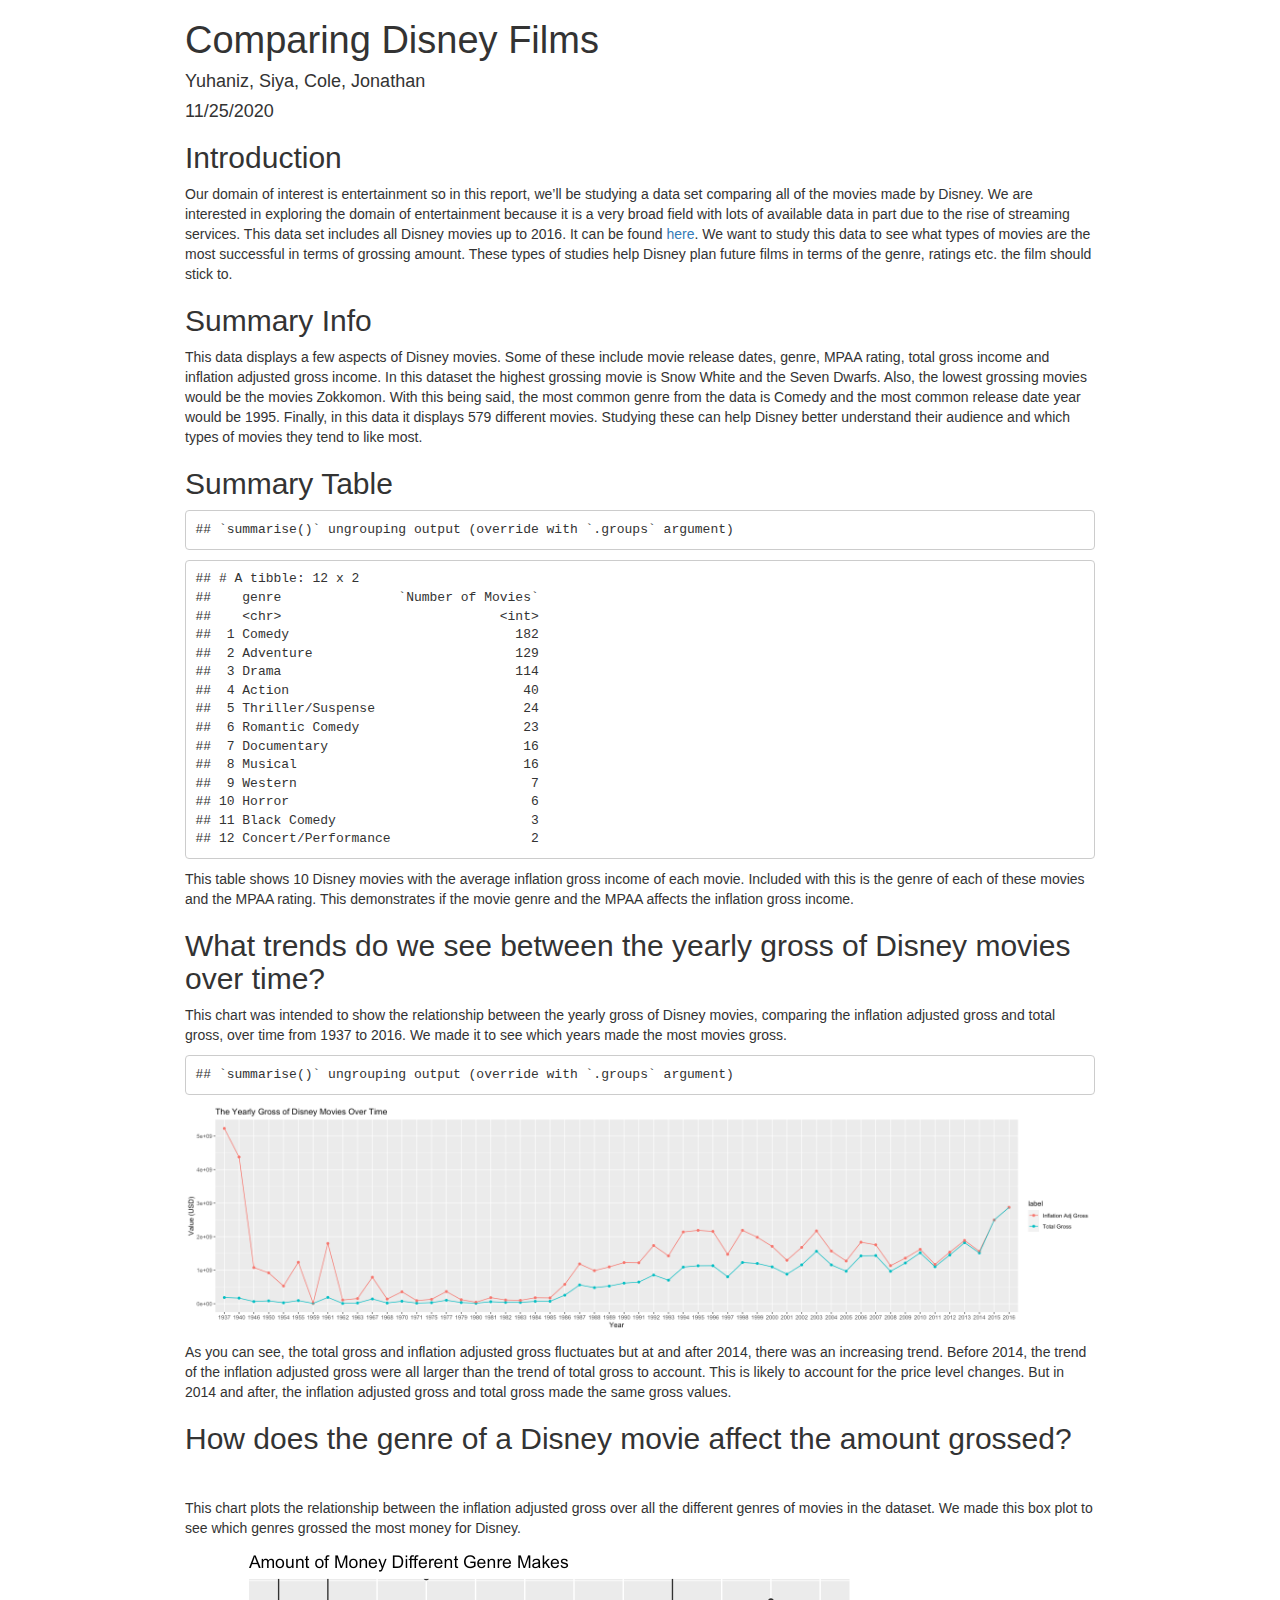
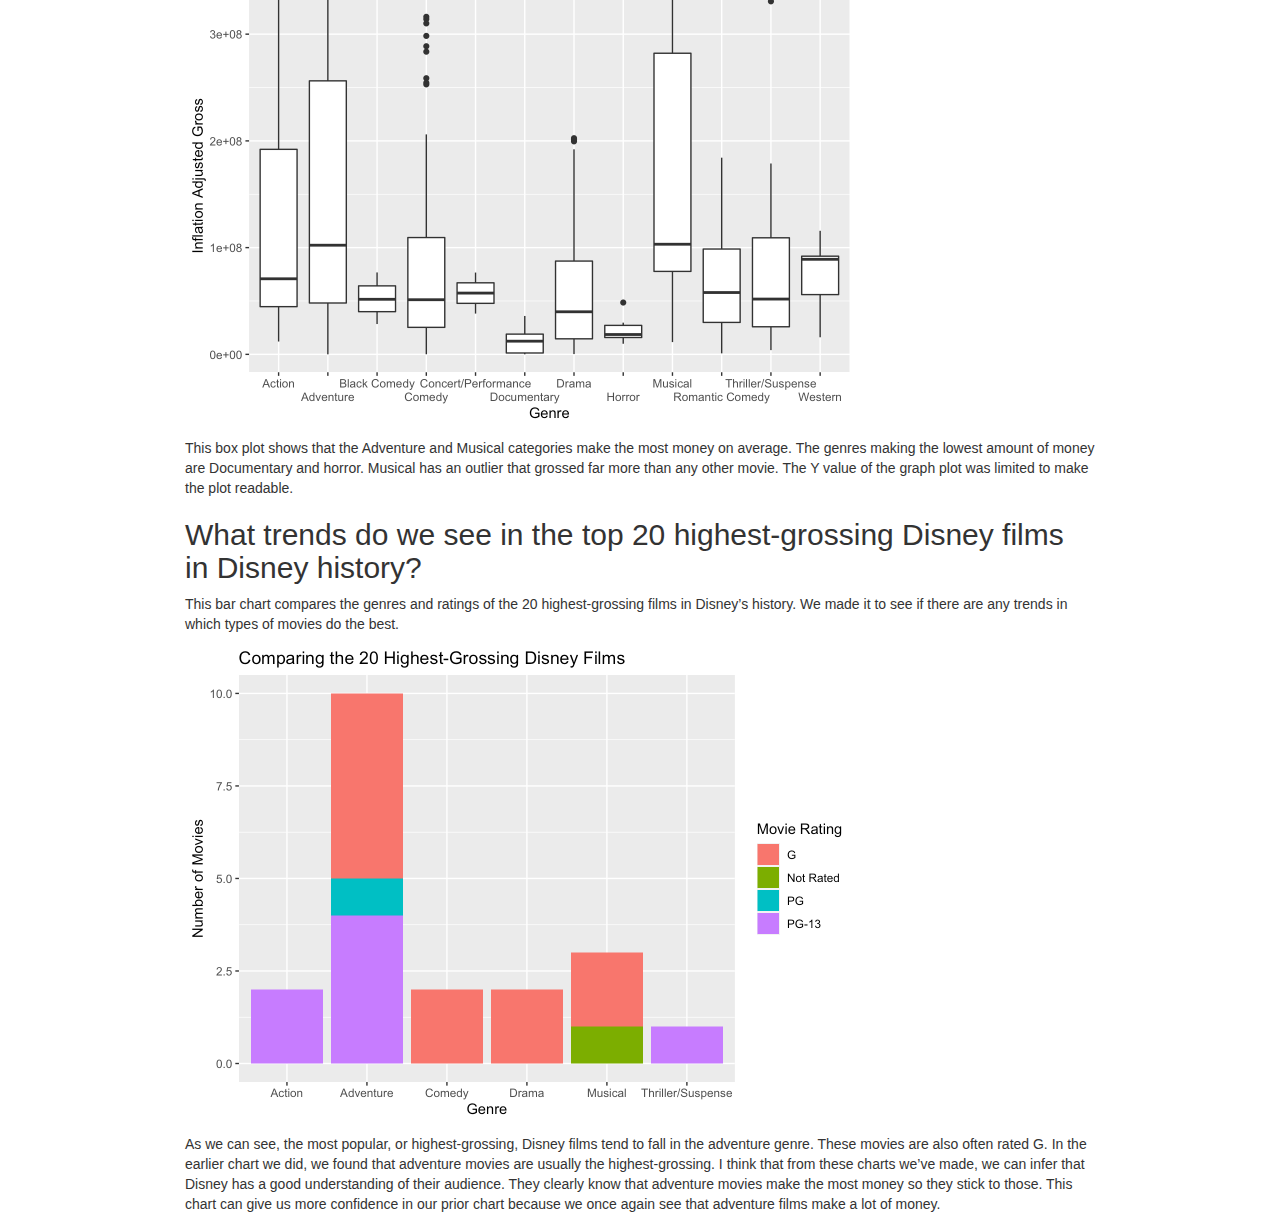
==== index.html @ 7288f036 "reworded summary info" ====
<!DOCTYPE html>

<html>

<head>

<meta charset="utf-8" />
<meta name="generator" content="pandoc" />
<meta http-equiv="X-UA-Compatible" content="IE=EDGE" />


<meta name="author" content="Yuhaniz, Siya, Cole, Jonathan" />

<meta name="date" content="2020-11-25" />

<title>Comparing Disney Films</title>

<script>/*! jQuery v1.11.3 | (c) 2005, 2015 jQuery Foundation, Inc. | jquery.org/license */
!function(a,b){"object"==typeof module&&"object"==typeof module.exports?module.exports=a.document?b(a,!0):function(a){if(!a.document)throw new Error("jQuery requires a window with a document");return b(a)}:b(a)}("undefined"!=typeof window?window:this,function(a,b){var c=[],d=c.slice,e=c.concat,f=c.push,g=c.indexOf,h={},i=h.toString,j=h.hasOwnProperty,k={},l="1.11.3",m=function(a,b){return new m.fn.init(a,b)},n=/^[\s\uFEFF\xA0]+|[\s\uFEFF\xA0]+$/g,o=/^-ms-/,p=/-([\da-z])/gi,q=function(a,b){return b.toUpperCase()};m.fn=m.prototype={jquery:l,constructor:m,selector:"",length:0,toArray:function(){return d.call(this)},get:function(a){return null!=a?0>a?this[a+this.length]:this[a]:d.call(this)},pushStack:function(a){var b=m.merge(this.constructor(),a);return b.prevObject=this,b.context=this.context,b},each:function(a,b){return m.each(this,a,b)},map:function(a){return this.pushStack(m.map(this,function(b,c){return a.call(b,c,b)}))},slice:function(){return this.pushStack(d.apply(this,arguments))},first:function(){return this.eq(0)},last:function(){return this.eq(-1)},eq:function(a){var b=this.length,c=+a+(0>a?b:0);return this.pushStack(c>=0&&b>c?[this[c]]:[])},end:function(){return this.prevObject||this.constructor(null)},push:f,sort:c.sort,splice:c.splice},m.extend=m.fn.extend=function(){var a,b,c,d,e,f,g=arguments[0]||{},h=1,i=arguments.length,j=!1;for("boolean"==typeof g&&(j=g,g=arguments[h]||{},h++),"object"==typeof g||m.isFunction(g)||(g={}),h===i&&(g=this,h--);i>h;h++)if(null!=(e=arguments[h]))for(d in e)a=g[d],c=e[d],g!==c&&(j&&c&&(m.isPlainObject(c)||(b=m.isArray(c)))?(b?(b=!1,f=a&&m.isArray(a)?a:[]):f=a&&m.isPlainObject(a)?a:{},g[d]=m.extend(j,f,c)):void 0!==c&&(g[d]=c));return g},m.extend({expando:"jQuery"+(l+Math.random()).replace(/\D/g,""),isReady:!0,error:function(a){throw new Error(a)},noop:function(){},isFunction:function(a){return"function"===m.type(a)},isArray:Array.isArray||function(a){return"array"===m.type(a)},isWindow:function(a){return null!=a&&a==a.window},isNumeric:function(a){return!m.isArray(a)&&a-parseFloat(a)+1>=0},isEmptyObject:function(a){var b;for(b in a)return!1;return!0},isPlainObject:function(a){var b;if(!a||"object"!==m.type(a)||a.nodeType||m.isWindow(a))return!1;try{if(a.constructor&&!j.call(a,"constructor")&&!j.call(a.constructor.prototype,"isPrototypeOf"))return!1}catch(c){return!1}if(k.ownLast)for(b in a)return j.call(a,b);for(b in a);return void 0===b||j.call(a,b)},type:function(a){return null==a?a+"":"object"==typeof a||"function"==typeof a?h[i.call(a)]||"object":typeof a},globalEval:function(b){b&&m.trim(b)&&(a.execScript||function(b){a.eval.call(a,b)})(b)},camelCase:function(a){return a.replace(o,"ms-").replace(p,q)},nodeName:function(a,b){return a.nodeName&&a.nodeName.toLowerCase()===b.toLowerCase()},each:function(a,b,c){var d,e=0,f=a.length,g=r(a);if(c){if(g){for(;f>e;e++)if(d=b.apply(a[e],c),d===!1)break}else for(e in a)if(d=b.apply(a[e],c),d===!1)break}else if(g){for(;f>e;e++)if(d=b.call(a[e],e,a[e]),d===!1)break}else for(e in a)if(d=b.call(a[e],e,a[e]),d===!1)break;return a},trim:function(a){return null==a?"":(a+"").replace(n,"")},makeArray:function(a,b){var c=b||[];return null!=a&&(r(Object(a))?m.merge(c,"string"==typeof a?[a]:a):f.call(c,a)),c},inArray:function(a,b,c){var d;if(b){if(g)return g.call(b,a,c);for(d=b.length,c=c?0>c?Math.max(0,d+c):c:0;d>c;c++)if(c in b&&b[c]===a)return c}return-1},merge:function(a,b){var c=+b.length,d=0,e=a.length;while(c>d)a[e++]=b[d++];if(c!==c)while(void 0!==b[d])a[e++]=b[d++];return a.length=e,a},grep:function(a,b,c){for(var d,e=[],f=0,g=a.length,h=!c;g>f;f++)d=!b(a[f],f),d!==h&&e.push(a[f]);return e},map:function(a,b,c){var d,f=0,g=a.length,h=r(a),i=[];if(h)for(;g>f;f++)d=b(a[f],f,c),null!=d&&i.push(d);else for(f in a)d=b(a[f],f,c),null!=d&&i.push(d);return e.apply([],i)},guid:1,proxy:function(a,b){var c,e,f;return"string"==typeof b&&(f=a[b],b=a,a=f),m.isFunction(a)?(c=d.call(arguments,2),e=function(){return a.apply(b||this,c.concat(d.call(arguments)))},e.guid=a.guid=a.guid||m.guid++,e):void 0},now:function(){return+new Date},support:k}),m.each("Boolean Number String Function Array Date RegExp Object Error".split(" "),function(a,b){h["[object "+b+"]"]=b.toLowerCase()});function r(a){var b="length"in a&&a.length,c=m.type(a);return"function"===c||m.isWindow(a)?!1:1===a.nodeType&&b?!0:"array"===c||0===b||"number"==typeof b&&b>0&&b-1 in a}var s=function(a){var b,c,d,e,f,g,h,i,j,k,l,m,n,o,p,q,r,s,t,u="sizzle"+1*new Date,v=a.document,w=0,x=0,y=ha(),z=ha(),A=ha(),B=function(a,b){return a===b&&(l=!0),0},C=1<<31,D={}.hasOwnProperty,E=[],F=E.pop,G=E.push,H=E.push,I=E.slice,J=function(a,b){for(var c=0,d=a.length;d>c;c++)if(a[c]===b)return c;return-1},K="checked|selected|async|autofocus|autoplay|controls|defer|disabled|hidden|ismap|loop|multiple|open|readonly|required|scoped",L="[\\x20\\t\\r\\n\\f]",M="(?:\\\\.|[\\w-]|[^\\x00-\\xa0])+",N=M.replace("w","w#"),O="\\["+L+"*("+M+")(?:"+L+"*([*^$|!~]?=)"+L+"*(?:'((?:\\\\.|[^\\\\'])*)'|\"((?:\\\\.|[^\\\\\"])*)\"|("+N+"))|)"+L+"*\\]",P=":("+M+")(?:\\((('((?:\\\\.|[^\\\\'])*)'|\"((?:\\\\.|[^\\\\\"])*)\")|((?:\\\\.|[^\\\\()[\\]]|"+O+")*)|.*)\\)|)",Q=new RegExp(L+"+","g"),R=new RegExp("^"+L+"+|((?:^|[^\\\\])(?:\\\\.)*)"+L+"+$","g"),S=new RegExp("^"+L+"*,"+L+"*"),T=new RegExp("^"+L+"*([>+~]|"+L+")"+L+"*"),U=new RegExp("="+L+"*([^\\]'\"]*?)"+L+"*\\]","g"),V=new RegExp(P),W=new RegExp("^"+N+"$"),X={ID:new RegExp("^#("+M+")"),CLASS:new RegExp("^\\.("+M+")"),TAG:new RegExp("^("+M.replace("w","w*")+")"),ATTR:new RegExp("^"+O),PSEUDO:new RegExp("^"+P),CHILD:new RegExp("^:(only|first|last|nth|nth-last)-(child|of-type)(?:\\("+L+"*(even|odd|(([+-]|)(\\d*)n|)"+L+"*(?:([+-]|)"+L+"*(\\d+)|))"+L+"*\\)|)","i"),bool:new RegExp("^(?:"+K+")$","i"),needsContext:new RegExp("^"+L+"*[>+~]|:(even|odd|eq|gt|lt|nth|first|last)(?:\\("+L+"*((?:-\\d)?\\d*)"+L+"*\\)|)(?=[^-]|$)","i")},Y=/^(?:input|select|textarea|button)$/i,Z=/^h\d$/i,$=/^[^{]+\{\s*\[native \w/,_=/^(?:#([\w-]+)|(\w+)|\.([\w-]+))$/,aa=/[+~]/,ba=/'|\\/g,ca=new RegExp("\\\\([\\da-f]{1,6}"+L+"?|("+L+")|.)","ig"),da=function(a,b,c){var d="0x"+b-65536;return d!==d||c?b:0>d?String.fromCharCode(d+65536):String.fromCharCode(d>>10|55296,1023&d|56320)},ea=function(){m()};try{H.apply(E=I.call(v.childNodes),v.childNodes),E[v.childNodes.length].nodeType}catch(fa){H={apply:E.length?function(a,b){G.apply(a,I.call(b))}:function(a,b){var c=a.length,d=0;while(a[c++]=b[d++]);a.length=c-1}}}function ga(a,b,d,e){var f,h,j,k,l,o,r,s,w,x;if((b?b.ownerDocument||b:v)!==n&&m(b),b=b||n,d=d||[],k=b.nodeType,"string"!=typeof a||!a||1!==k&&9!==k&&11!==k)return d;if(!e&&p){if(11!==k&&(f=_.exec(a)))if(j=f[1]){if(9===k){if(h=b.getElementById(j),!h||!h.parentNode)return d;if(h.id===j)return d.push(h),d}else if(b.ownerDocument&&(h=b.ownerDocument.getElementById(j))&&t(b,h)&&h.id===j)return d.push(h),d}else{if(f[2])return H.apply(d,b.getElementsByTagName(a)),d;if((j=f[3])&&c.getElementsByClassName)return H.apply(d,b.getElementsByClassName(j)),d}if(c.qsa&&(!q||!q.test(a))){if(s=r=u,w=b,x=1!==k&&a,1===k&&"object"!==b.nodeName.toLowerCase()){o=g(a),(r=b.getAttribute("id"))?s=r.replace(ba,"\\$&"):b.setAttribute("id",s),s="[id='"+s+"'] ",l=o.length;while(l--)o[l]=s+ra(o[l]);w=aa.test(a)&&pa(b.parentNode)||b,x=o.join(",")}if(x)try{return H.apply(d,w.querySelectorAll(x)),d}catch(y){}finally{r||b.removeAttribute("id")}}}return i(a.replace(R,"$1"),b,d,e)}function ha(){var a=[];function b(c,e){return a.push(c+" ")>d.cacheLength&&delete b[a.shift()],b[c+" "]=e}return b}function ia(a){return a[u]=!0,a}function ja(a){var b=n.createElement("div");try{return!!a(b)}catch(c){return!1}finally{b.parentNode&&b.parentNode.removeChild(b),b=null}}function ka(a,b){var c=a.split("|"),e=a.length;while(e--)d.attrHandle[c[e]]=b}function la(a,b){var c=b&&a,d=c&&1===a.nodeType&&1===b.nodeType&&(~b.sourceIndex||C)-(~a.sourceIndex||C);if(d)return d;if(c)while(c=c.nextSibling)if(c===b)return-1;return a?1:-1}function ma(a){return function(b){var c=b.nodeName.toLowerCase();return"input"===c&&b.type===a}}function na(a){return function(b){var c=b.nodeName.toLowerCase();return("input"===c||"button"===c)&&b.type===a}}function oa(a){return ia(function(b){return b=+b,ia(function(c,d){var e,f=a([],c.length,b),g=f.length;while(g--)c[e=f[g]]&&(c[e]=!(d[e]=c[e]))})})}function pa(a){return a&&"undefined"!=typeof a.getElementsByTagName&&a}c=ga.support={},f=ga.isXML=function(a){var b=a&&(a.ownerDocument||a).documentElement;return b?"HTML"!==b.nodeName:!1},m=ga.setDocument=function(a){var b,e,g=a?a.ownerDocument||a:v;return g!==n&&9===g.nodeType&&g.documentElement?(n=g,o=g.documentElement,e=g.defaultView,e&&e!==e.top&&(e.addEventListener?e.addEventListener("unload",ea,!1):e.attachEvent&&e.attachEvent("onunload",ea)),p=!f(g),c.attributes=ja(function(a){return a.className="i",!a.getAttribute("className")}),c.getElementsByTagName=ja(function(a){return a.appendChild(g.createComment("")),!a.getElementsByTagName("*").length}),c.getElementsByClassName=$.test(g.getElementsByClassName),c.getById=ja(function(a){return o.appendChild(a).id=u,!g.getElementsByName||!g.getElementsByName(u).length}),c.getById?(d.find.ID=function(a,b){if("undefined"!=typeof b.getElementById&&p){var c=b.getElementById(a);return c&&c.parentNode?[c]:[]}},d.filter.ID=function(a){var b=a.replace(ca,da);return function(a){return a.getAttribute("id")===b}}):(delete d.find.ID,d.filter.ID=function(a){var b=a.replace(ca,da);return function(a){var c="undefined"!=typeof a.getAttributeNode&&a.getAttributeNode("id");return c&&c.value===b}}),d.find.TAG=c.getElementsByTagName?function(a,b){return"undefined"!=typeof b.getElementsByTagName?b.getElementsByTagName(a):c.qsa?b.querySelectorAll(a):void 0}:function(a,b){var c,d=[],e=0,f=b.getElementsByTagName(a);if("*"===a){while(c=f[e++])1===c.nodeType&&d.push(c);return d}return f},d.find.CLASS=c.getElementsByClassName&&function(a,b){return p?b.getElementsByClassName(a):void 0},r=[],q=[],(c.qsa=$.test(g.querySelectorAll))&&(ja(function(a){o.appendChild(a).innerHTML="<a id='"+u+"'></a><select id='"+u+"-\f]' msallowcapture=''><option selected=''></option></select>",a.querySelectorAll("[msallowcapture^='']").length&&q.push("[*^$]="+L+"*(?:''|\"\")"),a.querySelectorAll("[selected]").length||q.push("\\["+L+"*(?:value|"+K+")"),a.querySelectorAll("[id~="+u+"-]").length||q.push("~="),a.querySelectorAll(":checked").length||q.push(":checked"),a.querySelectorAll("a#"+u+"+*").length||q.push(".#.+[+~]")}),ja(function(a){var b=g.createElement("input");b.setAttribute("type","hidden"),a.appendChild(b).setAttribute("name","D"),a.querySelectorAll("[name=d]").length&&q.push("name"+L+"*[*^$|!~]?="),a.querySelectorAll(":enabled").length||q.push(":enabled",":disabled"),a.querySelectorAll("*,:x"),q.push(",.*:")})),(c.matchesSelector=$.test(s=o.matches||o.webkitMatchesSelector||o.mozMatchesSelector||o.oMatchesSelector||o.msMatchesSelector))&&ja(function(a){c.disconnectedMatch=s.call(a,"div"),s.call(a,"[s!='']:x"),r.push("!=",P)}),q=q.length&&new RegExp(q.join("|")),r=r.length&&new RegExp(r.join("|")),b=$.test(o.compareDocumentPosition),t=b||$.test(o.contains)?function(a,b){var c=9===a.nodeType?a.documentElement:a,d=b&&b.parentNode;return a===d||!(!d||1!==d.nodeType||!(c.contains?c.contains(d):a.compareDocumentPosition&&16&a.compareDocumentPosition(d)))}:function(a,b){if(b)while(b=b.parentNode)if(b===a)return!0;return!1},B=b?function(a,b){if(a===b)return l=!0,0;var d=!a.compareDocumentPosition-!b.compareDocumentPosition;return d?d:(d=(a.ownerDocument||a)===(b.ownerDocument||b)?a.compareDocumentPosition(b):1,1&d||!c.sortDetached&&b.compareDocumentPosition(a)===d?a===g||a.ownerDocument===v&&t(v,a)?-1:b===g||b.ownerDocument===v&&t(v,b)?1:k?J(k,a)-J(k,b):0:4&d?-1:1)}:function(a,b){if(a===b)return l=!0,0;var c,d=0,e=a.parentNode,f=b.parentNode,h=[a],i=[b];if(!e||!f)return a===g?-1:b===g?1:e?-1:f?1:k?J(k,a)-J(k,b):0;if(e===f)return la(a,b);c=a;while(c=c.parentNode)h.unshift(c);c=b;while(c=c.parentNode)i.unshift(c);while(h[d]===i[d])d++;return d?la(h[d],i[d]):h[d]===v?-1:i[d]===v?1:0},g):n},ga.matches=function(a,b){return ga(a,null,null,b)},ga.matchesSelector=function(a,b){if((a.ownerDocument||a)!==n&&m(a),b=b.replace(U,"='$1']"),!(!c.matchesSelector||!p||r&&r.test(b)||q&&q.test(b)))try{var d=s.call(a,b);if(d||c.disconnectedMatch||a.document&&11!==a.document.nodeType)return d}catch(e){}return ga(b,n,null,[a]).length>0},ga.contains=function(a,b){return(a.ownerDocument||a)!==n&&m(a),t(a,b)},ga.attr=function(a,b){(a.ownerDocument||a)!==n&&m(a);var e=d.attrHandle[b.toLowerCase()],f=e&&D.call(d.attrHandle,b.toLowerCase())?e(a,b,!p):void 0;return void 0!==f?f:c.attributes||!p?a.getAttribute(b):(f=a.getAttributeNode(b))&&f.specified?f.value:null},ga.error=function(a){throw new Error("Syntax error, unrecognized expression: "+a)},ga.uniqueSort=function(a){var b,d=[],e=0,f=0;if(l=!c.detectDuplicates,k=!c.sortStable&&a.slice(0),a.sort(B),l){while(b=a[f++])b===a[f]&&(e=d.push(f));while(e--)a.splice(d[e],1)}return k=null,a},e=ga.getText=function(a){var b,c="",d=0,f=a.nodeType;if(f){if(1===f||9===f||11===f){if("string"==typeof a.textContent)return a.textContent;for(a=a.firstChild;a;a=a.nextSibling)c+=e(a)}else if(3===f||4===f)return a.nodeValue}else while(b=a[d++])c+=e(b);return c},d=ga.selectors={cacheLength:50,createPseudo:ia,match:X,attrHandle:{},find:{},relative:{">":{dir:"parentNode",first:!0}," ":{dir:"parentNode"},"+":{dir:"previousSibling",first:!0},"~":{dir:"previousSibling"}},preFilter:{ATTR:function(a){return a[1]=a[1].replace(ca,da),a[3]=(a[3]||a[4]||a[5]||"").replace(ca,da),"~="===a[2]&&(a[3]=" "+a[3]+" "),a.slice(0,4)},CHILD:function(a){return a[1]=a[1].toLowerCase(),"nth"===a[1].slice(0,3)?(a[3]||ga.error(a[0]),a[4]=+(a[4]?a[5]+(a[6]||1):2*("even"===a[3]||"odd"===a[3])),a[5]=+(a[7]+a[8]||"odd"===a[3])):a[3]&&ga.error(a[0]),a},PSEUDO:function(a){var b,c=!a[6]&&a[2];return X.CHILD.test(a[0])?null:(a[3]?a[2]=a[4]||a[5]||"":c&&V.test(c)&&(b=g(c,!0))&&(b=c.indexOf(")",c.length-b)-c.length)&&(a[0]=a[0].slice(0,b),a[2]=c.slice(0,b)),a.slice(0,3))}},filter:{TAG:function(a){var b=a.replace(ca,da).toLowerCase();return"*"===a?function(){return!0}:function(a){return a.nodeName&&a.nodeName.toLowerCase()===b}},CLASS:function(a){var b=y[a+" "];return b||(b=new RegExp("(^|"+L+")"+a+"("+L+"|$)"))&&y(a,function(a){return b.test("string"==typeof a.className&&a.className||"undefined"!=typeof a.getAttribute&&a.getAttribute("class")||"")})},ATTR:function(a,b,c){return function(d){var e=ga.attr(d,a);return null==e?"!="===b:b?(e+="","="===b?e===c:"!="===b?e!==c:"^="===b?c&&0===e.indexOf(c):"*="===b?c&&e.indexOf(c)>-1:"$="===b?c&&e.slice(-c.length)===c:"~="===b?(" "+e.replace(Q," ")+" ").indexOf(c)>-1:"|="===b?e===c||e.slice(0,c.length+1)===c+"-":!1):!0}},CHILD:function(a,b,c,d,e){var f="nth"!==a.slice(0,3),g="last"!==a.slice(-4),h="of-type"===b;return 1===d&&0===e?function(a){return!!a.parentNode}:function(b,c,i){var j,k,l,m,n,o,p=f!==g?"nextSibling":"previousSibling",q=b.parentNode,r=h&&b.nodeName.toLowerCase(),s=!i&&!h;if(q){if(f){while(p){l=b;while(l=l[p])if(h?l.nodeName.toLowerCase()===r:1===l.nodeType)return!1;o=p="only"===a&&!o&&"nextSibling"}return!0}if(o=[g?q.firstChild:q.lastChild],g&&s){k=q[u]||(q[u]={}),j=k[a]||[],n=j[0]===w&&j[1],m=j[0]===w&&j[2],l=n&&q.childNodes[n];while(l=++n&&l&&l[p]||(m=n=0)||o.pop())if(1===l.nodeType&&++m&&l===b){k[a]=[w,n,m];break}}else if(s&&(j=(b[u]||(b[u]={}))[a])&&j[0]===w)m=j[1];else while(l=++n&&l&&l[p]||(m=n=0)||o.pop())if((h?l.nodeName.toLowerCase()===r:1===l.nodeType)&&++m&&(s&&((l[u]||(l[u]={}))[a]=[w,m]),l===b))break;return m-=e,m===d||m%d===0&&m/d>=0}}},PSEUDO:function(a,b){var c,e=d.pseudos[a]||d.setFilters[a.toLowerCase()]||ga.error("unsupported pseudo: "+a);return e[u]?e(b):e.length>1?(c=[a,a,"",b],d.setFilters.hasOwnProperty(a.toLowerCase())?ia(function(a,c){var d,f=e(a,b),g=f.length;while(g--)d=J(a,f[g]),a[d]=!(c[d]=f[g])}):function(a){return e(a,0,c)}):e}},pseudos:{not:ia(function(a){var b=[],c=[],d=h(a.replace(R,"$1"));return d[u]?ia(function(a,b,c,e){var f,g=d(a,null,e,[]),h=a.length;while(h--)(f=g[h])&&(a[h]=!(b[h]=f))}):function(a,e,f){return b[0]=a,d(b,null,f,c),b[0]=null,!c.pop()}}),has:ia(function(a){return function(b){return ga(a,b).length>0}}),contains:ia(function(a){return a=a.replace(ca,da),function(b){return(b.textContent||b.innerText||e(b)).indexOf(a)>-1}}),lang:ia(function(a){return W.test(a||"")||ga.error("unsupported lang: "+a),a=a.replace(ca,da).toLowerCase(),function(b){var c;do if(c=p?b.lang:b.getAttribute("xml:lang")||b.getAttribute("lang"))return c=c.toLowerCase(),c===a||0===c.indexOf(a+"-");while((b=b.parentNode)&&1===b.nodeType);return!1}}),target:function(b){var c=a.location&&a.location.hash;return c&&c.slice(1)===b.id},root:function(a){return a===o},focus:function(a){return a===n.activeElement&&(!n.hasFocus||n.hasFocus())&&!!(a.type||a.href||~a.tabIndex)},enabled:function(a){return a.disabled===!1},disabled:function(a){return a.disabled===!0},checked:function(a){var b=a.nodeName.toLowerCase();return"input"===b&&!!a.checked||"option"===b&&!!a.selected},selected:function(a){return a.parentNode&&a.parentNode.selectedIndex,a.selected===!0},empty:function(a){for(a=a.firstChild;a;a=a.nextSibling)if(a.nodeType<6)return!1;return!0},parent:function(a){return!d.pseudos.empty(a)},header:function(a){return Z.test(a.nodeName)},input:function(a){return Y.test(a.nodeName)},button:function(a){var b=a.nodeName.toLowerCase();return"input"===b&&"button"===a.type||"button"===b},text:function(a){var b;return"input"===a.nodeName.toLowerCase()&&"text"===a.type&&(null==(b=a.getAttribute("type"))||"text"===b.toLowerCase())},first:oa(function(){return[0]}),last:oa(function(a,b){return[b-1]}),eq:oa(function(a,b,c){return[0>c?c+b:c]}),even:oa(function(a,b){for(var c=0;b>c;c+=2)a.push(c);return a}),odd:oa(function(a,b){for(var c=1;b>c;c+=2)a.push(c);return a}),lt:oa(function(a,b,c){for(var d=0>c?c+b:c;--d>=0;)a.push(d);return a}),gt:oa(function(a,b,c){for(var d=0>c?c+b:c;++d<b;)a.push(d);return a})}},d.pseudos.nth=d.pseudos.eq;for(b in{radio:!0,checkbox:!0,file:!0,password:!0,image:!0})d.pseudos[b]=ma(b);for(b in{submit:!0,reset:!0})d.pseudos[b]=na(b);function qa(){}qa.prototype=d.filters=d.pseudos,d.setFilters=new qa,g=ga.tokenize=function(a,b){var c,e,f,g,h,i,j,k=z[a+" "];if(k)return b?0:k.slice(0);h=a,i=[],j=d.preFilter;while(h){(!c||(e=S.exec(h)))&&(e&&(h=h.slice(e[0].length)||h),i.push(f=[])),c=!1,(e=T.exec(h))&&(c=e.shift(),f.push({value:c,type:e[0].replace(R," ")}),h=h.slice(c.length));for(g in d.filter)!(e=X[g].exec(h))||j[g]&&!(e=j[g](e))||(c=e.shift(),f.push({value:c,type:g,matches:e}),h=h.slice(c.length));if(!c)break}return b?h.length:h?ga.error(a):z(a,i).slice(0)};function ra(a){for(var b=0,c=a.length,d="";c>b;b++)d+=a[b].value;return d}function sa(a,b,c){var d=b.dir,e=c&&"parentNode"===d,f=x++;return b.first?function(b,c,f){while(b=b[d])if(1===b.nodeType||e)return a(b,c,f)}:function(b,c,g){var h,i,j=[w,f];if(g){while(b=b[d])if((1===b.nodeType||e)&&a(b,c,g))return!0}else while(b=b[d])if(1===b.nodeType||e){if(i=b[u]||(b[u]={}),(h=i[d])&&h[0]===w&&h[1]===f)return j[2]=h[2];if(i[d]=j,j[2]=a(b,c,g))return!0}}}function ta(a){return a.length>1?function(b,c,d){var e=a.length;while(e--)if(!a[e](b,c,d))return!1;return!0}:a[0]}function ua(a,b,c){for(var d=0,e=b.length;e>d;d++)ga(a,b[d],c);return c}function va(a,b,c,d,e){for(var f,g=[],h=0,i=a.length,j=null!=b;i>h;h++)(f=a[h])&&(!c||c(f,d,e))&&(g.push(f),j&&b.push(h));return g}function wa(a,b,c,d,e,f){return d&&!d[u]&&(d=wa(d)),e&&!e[u]&&(e=wa(e,f)),ia(function(f,g,h,i){var j,k,l,m=[],n=[],o=g.length,p=f||ua(b||"*",h.nodeType?[h]:h,[]),q=!a||!f&&b?p:va(p,m,a,h,i),r=c?e||(f?a:o||d)?[]:g:q;if(c&&c(q,r,h,i),d){j=va(r,n),d(j,[],h,i),k=j.length;while(k--)(l=j[k])&&(r[n[k]]=!(q[n[k]]=l))}if(f){if(e||a){if(e){j=[],k=r.length;while(k--)(l=r[k])&&j.push(q[k]=l);e(null,r=[],j,i)}k=r.length;while(k--)(l=r[k])&&(j=e?J(f,l):m[k])>-1&&(f[j]=!(g[j]=l))}}else r=va(r===g?r.splice(o,r.length):r),e?e(null,g,r,i):H.apply(g,r)})}function xa(a){for(var b,c,e,f=a.length,g=d.relative[a[0].type],h=g||d.relative[" "],i=g?1:0,k=sa(function(a){return a===b},h,!0),l=sa(function(a){return J(b,a)>-1},h,!0),m=[function(a,c,d){var e=!g&&(d||c!==j)||((b=c).nodeType?k(a,c,d):l(a,c,d));return b=null,e}];f>i;i++)if(c=d.relative[a[i].type])m=[sa(ta(m),c)];else{if(c=d.filter[a[i].type].apply(null,a[i].matches),c[u]){for(e=++i;f>e;e++)if(d.relative[a[e].type])break;return wa(i>1&&ta(m),i>1&&ra(a.slice(0,i-1).concat({value:" "===a[i-2].type?"*":""})).replace(R,"$1"),c,e>i&&xa(a.slice(i,e)),f>e&&xa(a=a.slice(e)),f>e&&ra(a))}m.push(c)}return ta(m)}function ya(a,b){var c=b.length>0,e=a.length>0,f=function(f,g,h,i,k){var l,m,o,p=0,q="0",r=f&&[],s=[],t=j,u=f||e&&d.find.TAG("*",k),v=w+=null==t?1:Math.random()||.1,x=u.length;for(k&&(j=g!==n&&g);q!==x&&null!=(l=u[q]);q++){if(e&&l){m=0;while(o=a[m++])if(o(l,g,h)){i.push(l);break}k&&(w=v)}c&&((l=!o&&l)&&p--,f&&r.push(l))}if(p+=q,c&&q!==p){m=0;while(o=b[m++])o(r,s,g,h);if(f){if(p>0)while(q--)r[q]||s[q]||(s[q]=F.call(i));s=va(s)}H.apply(i,s),k&&!f&&s.length>0&&p+b.length>1&&ga.uniqueSort(i)}return k&&(w=v,j=t),r};return c?ia(f):f}return h=ga.compile=function(a,b){var c,d=[],e=[],f=A[a+" "];if(!f){b||(b=g(a)),c=b.length;while(c--)f=xa(b[c]),f[u]?d.push(f):e.push(f);f=A(a,ya(e,d)),f.selector=a}return f},i=ga.select=function(a,b,e,f){var i,j,k,l,m,n="function"==typeof a&&a,o=!f&&g(a=n.selector||a);if(e=e||[],1===o.length){if(j=o[0]=o[0].slice(0),j.length>2&&"ID"===(k=j[0]).type&&c.getById&&9===b.nodeType&&p&&d.relative[j[1].type]){if(b=(d.find.ID(k.matches[0].replace(ca,da),b)||[])[0],!b)return e;n&&(b=b.parentNode),a=a.slice(j.shift().value.length)}i=X.needsContext.test(a)?0:j.length;while(i--){if(k=j[i],d.relative[l=k.type])break;if((m=d.find[l])&&(f=m(k.matches[0].replace(ca,da),aa.test(j[0].type)&&pa(b.parentNode)||b))){if(j.splice(i,1),a=f.length&&ra(j),!a)return H.apply(e,f),e;break}}}return(n||h(a,o))(f,b,!p,e,aa.test(a)&&pa(b.parentNode)||b),e},c.sortStable=u.split("").sort(B).join("")===u,c.detectDuplicates=!!l,m(),c.sortDetached=ja(function(a){return 1&a.compareDocumentPosition(n.createElement("div"))}),ja(function(a){return a.innerHTML="<a href='#'></a>","#"===a.firstChild.getAttribute("href")})||ka("type|href|height|width",function(a,b,c){return c?void 0:a.getAttribute(b,"type"===b.toLowerCase()?1:2)}),c.attributes&&ja(function(a){return a.innerHTML="<input/>",a.firstChild.setAttribute("value",""),""===a.firstChild.getAttribute("value")})||ka("value",function(a,b,c){return c||"input"!==a.nodeName.toLowerCase()?void 0:a.defaultValue}),ja(function(a){return null==a.getAttribute("disabled")})||ka(K,function(a,b,c){var d;return c?void 0:a[b]===!0?b.toLowerCase():(d=a.getAttributeNode(b))&&d.specified?d.value:null}),ga}(a);m.find=s,m.expr=s.selectors,m.expr[":"]=m.expr.pseudos,m.unique=s.uniqueSort,m.text=s.getText,m.isXMLDoc=s.isXML,m.contains=s.contains;var t=m.expr.match.needsContext,u=/^<(\w+)\s*\/?>(?:<\/\1>|)$/,v=/^.[^:#\[\.,]*$/;function w(a,b,c){if(m.isFunction(b))return m.grep(a,function(a,d){return!!b.call(a,d,a)!==c});if(b.nodeType)return m.grep(a,function(a){return a===b!==c});if("string"==typeof b){if(v.test(b))return m.filter(b,a,c);b=m.filter(b,a)}return m.grep(a,function(a){return m.inArray(a,b)>=0!==c})}m.filter=function(a,b,c){var d=b[0];return c&&(a=":not("+a+")"),1===b.length&&1===d.nodeType?m.find.matchesSelector(d,a)?[d]:[]:m.find.matches(a,m.grep(b,function(a){return 1===a.nodeType}))},m.fn.extend({find:function(a){var b,c=[],d=this,e=d.length;if("string"!=typeof a)return this.pushStack(m(a).filter(function(){for(b=0;e>b;b++)if(m.contains(d[b],this))return!0}));for(b=0;e>b;b++)m.find(a,d[b],c);return c=this.pushStack(e>1?m.unique(c):c),c.selector=this.selector?this.selector+" "+a:a,c},filter:function(a){return this.pushStack(w(this,a||[],!1))},not:function(a){return this.pushStack(w(this,a||[],!0))},is:function(a){return!!w(this,"string"==typeof a&&t.test(a)?m(a):a||[],!1).length}});var x,y=a.document,z=/^(?:\s*(<[\w\W]+>)[^>]*|#([\w-]*))$/,A=m.fn.init=function(a,b){var c,d;if(!a)return this;if("string"==typeof a){if(c="<"===a.charAt(0)&&">"===a.charAt(a.length-1)&&a.length>=3?[null,a,null]:z.exec(a),!c||!c[1]&&b)return!b||b.jquery?(b||x).find(a):this.constructor(b).find(a);if(c[1]){if(b=b instanceof m?b[0]:b,m.merge(this,m.parseHTML(c[1],b&&b.nodeType?b.ownerDocument||b:y,!0)),u.test(c[1])&&m.isPlainObject(b))for(c in b)m.isFunction(this[c])?this[c](b[c]):this.attr(c,b[c]);return this}if(d=y.getElementById(c[2]),d&&d.parentNode){if(d.id!==c[2])return x.find(a);this.length=1,this[0]=d}return this.context=y,this.selector=a,this}return a.nodeType?(this.context=this[0]=a,this.length=1,this):m.isFunction(a)?"undefined"!=typeof x.ready?x.ready(a):a(m):(void 0!==a.selector&&(this.selector=a.selector,this.context=a.context),m.makeArray(a,this))};A.prototype=m.fn,x=m(y);var B=/^(?:parents|prev(?:Until|All))/,C={children:!0,contents:!0,next:!0,prev:!0};m.extend({dir:function(a,b,c){var d=[],e=a[b];while(e&&9!==e.nodeType&&(void 0===c||1!==e.nodeType||!m(e).is(c)))1===e.nodeType&&d.push(e),e=e[b];return d},sibling:function(a,b){for(var c=[];a;a=a.nextSibling)1===a.nodeType&&a!==b&&c.push(a);return c}}),m.fn.extend({has:function(a){var b,c=m(a,this),d=c.length;return this.filter(function(){for(b=0;d>b;b++)if(m.contains(this,c[b]))return!0})},closest:function(a,b){for(var c,d=0,e=this.length,f=[],g=t.test(a)||"string"!=typeof a?m(a,b||this.context):0;e>d;d++)for(c=this[d];c&&c!==b;c=c.parentNode)if(c.nodeType<11&&(g?g.index(c)>-1:1===c.nodeType&&m.find.matchesSelector(c,a))){f.push(c);break}return this.pushStack(f.length>1?m.unique(f):f)},index:function(a){return a?"string"==typeof a?m.inArray(this[0],m(a)):m.inArray(a.jquery?a[0]:a,this):this[0]&&this[0].parentNode?this.first().prevAll().length:-1},add:function(a,b){return this.pushStack(m.unique(m.merge(this.get(),m(a,b))))},addBack:function(a){return this.add(null==a?this.prevObject:this.prevObject.filter(a))}});function D(a,b){do a=a[b];while(a&&1!==a.nodeType);return a}m.each({parent:function(a){var b=a.parentNode;return b&&11!==b.nodeType?b:null},parents:function(a){return m.dir(a,"parentNode")},parentsUntil:function(a,b,c){return m.dir(a,"parentNode",c)},next:function(a){return D(a,"nextSibling")},prev:function(a){return D(a,"previousSibling")},nextAll:function(a){return m.dir(a,"nextSibling")},prevAll:function(a){return m.dir(a,"previousSibling")},nextUntil:function(a,b,c){return m.dir(a,"nextSibling",c)},prevUntil:function(a,b,c){return m.dir(a,"previousSibling",c)},siblings:function(a){return m.sibling((a.parentNode||{}).firstChild,a)},children:function(a){return m.sibling(a.firstChild)},contents:function(a){return m.nodeName(a,"iframe")?a.contentDocument||a.contentWindow.document:m.merge([],a.childNodes)}},function(a,b){m.fn[a]=function(c,d){var e=m.map(this,b,c);return"Until"!==a.slice(-5)&&(d=c),d&&"string"==typeof d&&(e=m.filter(d,e)),this.length>1&&(C[a]||(e=m.unique(e)),B.test(a)&&(e=e.reverse())),this.pushStack(e)}});var E=/\S+/g,F={};function G(a){var b=F[a]={};return m.each(a.match(E)||[],function(a,c){b[c]=!0}),b}m.Callbacks=function(a){a="string"==typeof a?F[a]||G(a):m.extend({},a);var b,c,d,e,f,g,h=[],i=!a.once&&[],j=function(l){for(c=a.memory&&l,d=!0,f=g||0,g=0,e=h.length,b=!0;h&&e>f;f++)if(h[f].apply(l[0],l[1])===!1&&a.stopOnFalse){c=!1;break}b=!1,h&&(i?i.length&&j(i.shift()):c?h=[]:k.disable())},k={add:function(){if(h){var d=h.length;!function f(b){m.each(b,function(b,c){var d=m.type(c);"function"===d?a.unique&&k.has(c)||h.push(c):c&&c.length&&"string"!==d&&f(c)})}(arguments),b?e=h.length:c&&(g=d,j(c))}return this},remove:function(){return h&&m.each(arguments,function(a,c){var d;while((d=m.inArray(c,h,d))>-1)h.splice(d,1),b&&(e>=d&&e--,f>=d&&f--)}),this},has:function(a){return a?m.inArray(a,h)>-1:!(!h||!h.length)},empty:function(){return h=[],e=0,this},disable:function(){return h=i=c=void 0,this},disabled:function(){return!h},lock:function(){return i=void 0,c||k.disable(),this},locked:function(){return!i},fireWith:function(a,c){return!h||d&&!i||(c=c||[],c=[a,c.slice?c.slice():c],b?i.push(c):j(c)),this},fire:function(){return k.fireWith(this,arguments),this},fired:function(){return!!d}};return k},m.extend({Deferred:function(a){var b=[["resolve","done",m.Callbacks("once memory"),"resolved"],["reject","fail",m.Callbacks("once memory"),"rejected"],["notify","progress",m.Callbacks("memory")]],c="pending",d={state:function(){return c},always:function(){return e.done(arguments).fail(arguments),this},then:function(){var a=arguments;return m.Deferred(function(c){m.each(b,function(b,f){var g=m.isFunction(a[b])&&a[b];e[f[1]](function(){var a=g&&g.apply(this,arguments);a&&m.isFunction(a.promise)?a.promise().done(c.resolve).fail(c.reject).progress(c.notify):c[f[0]+"With"](this===d?c.promise():this,g?[a]:arguments)})}),a=null}).promise()},promise:function(a){return null!=a?m.extend(a,d):d}},e={};return d.pipe=d.then,m.each(b,function(a,f){var g=f[2],h=f[3];d[f[1]]=g.add,h&&g.add(function(){c=h},b[1^a][2].disable,b[2][2].lock),e[f[0]]=function(){return e[f[0]+"With"](this===e?d:this,arguments),this},e[f[0]+"With"]=g.fireWith}),d.promise(e),a&&a.call(e,e),e},when:function(a){var b=0,c=d.call(arguments),e=c.length,f=1!==e||a&&m.isFunction(a.promise)?e:0,g=1===f?a:m.Deferred(),h=function(a,b,c){return function(e){b[a]=this,c[a]=arguments.length>1?d.call(arguments):e,c===i?g.notifyWith(b,c):--f||g.resolveWith(b,c)}},i,j,k;if(e>1)for(i=new Array(e),j=new Array(e),k=new Array(e);e>b;b++)c[b]&&m.isFunction(c[b].promise)?c[b].promise().done(h(b,k,c)).fail(g.reject).progress(h(b,j,i)):--f;return f||g.resolveWith(k,c),g.promise()}});var H;m.fn.ready=function(a){return m.ready.promise().done(a),this},m.extend({isReady:!1,readyWait:1,holdReady:function(a){a?m.readyWait++:m.ready(!0)},ready:function(a){if(a===!0?!--m.readyWait:!m.isReady){if(!y.body)return setTimeout(m.ready);m.isReady=!0,a!==!0&&--m.readyWait>0||(H.resolveWith(y,[m]),m.fn.triggerHandler&&(m(y).triggerHandler("ready"),m(y).off("ready")))}}});function I(){y.addEventListener?(y.removeEventListener("DOMContentLoaded",J,!1),a.removeEventListener("load",J,!1)):(y.detachEvent("onreadystatechange",J),a.detachEvent("onload",J))}function J(){(y.addEventListener||"load"===event.type||"complete"===y.readyState)&&(I(),m.ready())}m.ready.promise=function(b){if(!H)if(H=m.Deferred(),"complete"===y.readyState)setTimeout(m.ready);else if(y.addEventListener)y.addEventListener("DOMContentLoaded",J,!1),a.addEventListener("load",J,!1);else{y.attachEvent("onreadystatechange",J),a.attachEvent("onload",J);var c=!1;try{c=null==a.frameElement&&y.documentElement}catch(d){}c&&c.doScroll&&!function e(){if(!m.isReady){try{c.doScroll("left")}catch(a){return setTimeout(e,50)}I(),m.ready()}}()}return H.promise(b)};var K="undefined",L;for(L in m(k))break;k.ownLast="0"!==L,k.inlineBlockNeedsLayout=!1,m(function(){var a,b,c,d;c=y.getElementsByTagName("body")[0],c&&c.style&&(b=y.createElement("div"),d=y.createElement("div"),d.style.cssText="position:absolute;border:0;width:0;height:0;top:0;left:-9999px",c.appendChild(d).appendChild(b),typeof b.style.zoom!==K&&(b.style.cssText="display:inline;margin:0;border:0;padding:1px;width:1px;zoom:1",k.inlineBlockNeedsLayout=a=3===b.offsetWidth,a&&(c.style.zoom=1)),c.removeChild(d))}),function(){var a=y.createElement("div");if(null==k.deleteExpando){k.deleteExpando=!0;try{delete a.test}catch(b){k.deleteExpando=!1}}a=null}(),m.acceptData=function(a){var b=m.noData[(a.nodeName+" ").toLowerCase()],c=+a.nodeType||1;return 1!==c&&9!==c?!1:!b||b!==!0&&a.getAttribute("classid")===b};var M=/^(?:\{[\w\W]*\}|\[[\w\W]*\])$/,N=/([A-Z])/g;function O(a,b,c){if(void 0===c&&1===a.nodeType){var d="data-"+b.replace(N,"-$1").toLowerCase();if(c=a.getAttribute(d),"string"==typeof c){try{c="true"===c?!0:"false"===c?!1:"null"===c?null:+c+""===c?+c:M.test(c)?m.parseJSON(c):c}catch(e){}m.data(a,b,c)}else c=void 0}return c}function P(a){var b;for(b in a)if(("data"!==b||!m.isEmptyObject(a[b]))&&"toJSON"!==b)return!1;

return!0}function Q(a,b,d,e){if(m.acceptData(a)){var f,g,h=m.expando,i=a.nodeType,j=i?m.cache:a,k=i?a[h]:a[h]&&h;if(k&&j[k]&&(e||j[k].data)||void 0!==d||"string"!=typeof b)return k||(k=i?a[h]=c.pop()||m.guid++:h),j[k]||(j[k]=i?{}:{toJSON:m.noop}),("object"==typeof b||"function"==typeof b)&&(e?j[k]=m.extend(j[k],b):j[k].data=m.extend(j[k].data,b)),g=j[k],e||(g.data||(g.data={}),g=g.data),void 0!==d&&(g[m.camelCase(b)]=d),"string"==typeof b?(f=g[b],null==f&&(f=g[m.camelCase(b)])):f=g,f}}function R(a,b,c){if(m.acceptData(a)){var d,e,f=a.nodeType,g=f?m.cache:a,h=f?a[m.expando]:m.expando;if(g[h]){if(b&&(d=c?g[h]:g[h].data)){m.isArray(b)?b=b.concat(m.map(b,m.camelCase)):b in d?b=[b]:(b=m.camelCase(b),b=b in d?[b]:b.split(" ")),e=b.length;while(e--)delete d[b[e]];if(c?!P(d):!m.isEmptyObject(d))return}(c||(delete g[h].data,P(g[h])))&&(f?m.cleanData([a],!0):k.deleteExpando||g!=g.window?delete g[h]:g[h]=null)}}}m.extend({cache:{},noData:{"applet ":!0,"embed ":!0,"object ":"clsid:D27CDB6E-AE6D-11cf-96B8-444553540000"},hasData:function(a){return a=a.nodeType?m.cache[a[m.expando]]:a[m.expando],!!a&&!P(a)},data:function(a,b,c){return Q(a,b,c)},removeData:function(a,b){return R(a,b)},_data:function(a,b,c){return Q(a,b,c,!0)},_removeData:function(a,b){return R(a,b,!0)}}),m.fn.extend({data:function(a,b){var c,d,e,f=this[0],g=f&&f.attributes;if(void 0===a){if(this.length&&(e=m.data(f),1===f.nodeType&&!m._data(f,"parsedAttrs"))){c=g.length;while(c--)g[c]&&(d=g[c].name,0===d.indexOf("data-")&&(d=m.camelCase(d.slice(5)),O(f,d,e[d])));m._data(f,"parsedAttrs",!0)}return e}return"object"==typeof a?this.each(function(){m.data(this,a)}):arguments.length>1?this.each(function(){m.data(this,a,b)}):f?O(f,a,m.data(f,a)):void 0},removeData:function(a){return this.each(function(){m.removeData(this,a)})}}),m.extend({queue:function(a,b,c){var d;return a?(b=(b||"fx")+"queue",d=m._data(a,b),c&&(!d||m.isArray(c)?d=m._data(a,b,m.makeArray(c)):d.push(c)),d||[]):void 0},dequeue:function(a,b){b=b||"fx";var c=m.queue(a,b),d=c.length,e=c.shift(),f=m._queueHooks(a,b),g=function(){m.dequeue(a,b)};"inprogress"===e&&(e=c.shift(),d--),e&&("fx"===b&&c.unshift("inprogress"),delete f.stop,e.call(a,g,f)),!d&&f&&f.empty.fire()},_queueHooks:function(a,b){var c=b+"queueHooks";return m._data(a,c)||m._data(a,c,{empty:m.Callbacks("once memory").add(function(){m._removeData(a,b+"queue"),m._removeData(a,c)})})}}),m.fn.extend({queue:function(a,b){var c=2;return"string"!=typeof a&&(b=a,a="fx",c--),arguments.length<c?m.queue(this[0],a):void 0===b?this:this.each(function(){var c=m.queue(this,a,b);m._queueHooks(this,a),"fx"===a&&"inprogress"!==c[0]&&m.dequeue(this,a)})},dequeue:function(a){return this.each(function(){m.dequeue(this,a)})},clearQueue:function(a){return this.queue(a||"fx",[])},promise:function(a,b){var c,d=1,e=m.Deferred(),f=this,g=this.length,h=function(){--d||e.resolveWith(f,[f])};"string"!=typeof a&&(b=a,a=void 0),a=a||"fx";while(g--)c=m._data(f[g],a+"queueHooks"),c&&c.empty&&(d++,c.empty.add(h));return h(),e.promise(b)}});var S=/[+-]?(?:\d*\.|)\d+(?:[eE][+-]?\d+|)/.source,T=["Top","Right","Bottom","Left"],U=function(a,b){return a=b||a,"none"===m.css(a,"display")||!m.contains(a.ownerDocument,a)},V=m.access=function(a,b,c,d,e,f,g){var h=0,i=a.length,j=null==c;if("object"===m.type(c)){e=!0;for(h in c)m.access(a,b,h,c[h],!0,f,g)}else if(void 0!==d&&(e=!0,m.isFunction(d)||(g=!0),j&&(g?(b.call(a,d),b=null):(j=b,b=function(a,b,c){return j.call(m(a),c)})),b))for(;i>h;h++)b(a[h],c,g?d:d.call(a[h],h,b(a[h],c)));return e?a:j?b.call(a):i?b(a[0],c):f},W=/^(?:checkbox|radio)$/i;!function(){var a=y.createElement("input"),b=y.createElement("div"),c=y.createDocumentFragment();if(b.innerHTML="  <link/><table></table><a href='/a'>a</a><input type='checkbox'/>",k.leadingWhitespace=3===b.firstChild.nodeType,k.tbody=!b.getElementsByTagName("tbody").length,k.htmlSerialize=!!b.getElementsByTagName("link").length,k.html5Clone="<:nav></:nav>"!==y.createElement("nav").cloneNode(!0).outerHTML,a.type="checkbox",a.checked=!0,c.appendChild(a),k.appendChecked=a.checked,b.innerHTML="<textarea>x</textarea>",k.noCloneChecked=!!b.cloneNode(!0).lastChild.defaultValue,c.appendChild(b),b.innerHTML="<input type='radio' checked='checked' name='t'/>",k.checkClone=b.cloneNode(!0).cloneNode(!0).lastChild.checked,k.noCloneEvent=!0,b.attachEvent&&(b.attachEvent("onclick",function(){k.noCloneEvent=!1}),b.cloneNode(!0).click()),null==k.deleteExpando){k.deleteExpando=!0;try{delete b.test}catch(d){k.deleteExpando=!1}}}(),function(){var b,c,d=y.createElement("div");for(b in{submit:!0,change:!0,focusin:!0})c="on"+b,(k[b+"Bubbles"]=c in a)||(d.setAttribute(c,"t"),k[b+"Bubbles"]=d.attributes[c].expando===!1);d=null}();var X=/^(?:input|select|textarea)$/i,Y=/^key/,Z=/^(?:mouse|pointer|contextmenu)|click/,$=/^(?:focusinfocus|focusoutblur)$/,_=/^([^.]*)(?:\.(.+)|)$/;function aa(){return!0}function ba(){return!1}function ca(){try{return y.activeElement}catch(a){}}m.event={global:{},add:function(a,b,c,d,e){var f,g,h,i,j,k,l,n,o,p,q,r=m._data(a);if(r){c.handler&&(i=c,c=i.handler,e=i.selector),c.guid||(c.guid=m.guid++),(g=r.events)||(g=r.events={}),(k=r.handle)||(k=r.handle=function(a){return typeof m===K||a&&m.event.triggered===a.type?void 0:m.event.dispatch.apply(k.elem,arguments)},k.elem=a),b=(b||"").match(E)||[""],h=b.length;while(h--)f=_.exec(b[h])||[],o=q=f[1],p=(f[2]||"").split(".").sort(),o&&(j=m.event.special[o]||{},o=(e?j.delegateType:j.bindType)||o,j=m.event.special[o]||{},l=m.extend({type:o,origType:q,data:d,handler:c,guid:c.guid,selector:e,needsContext:e&&m.expr.match.needsContext.test(e),namespace:p.join(".")},i),(n=g[o])||(n=g[o]=[],n.delegateCount=0,j.setup&&j.setup.call(a,d,p,k)!==!1||(a.addEventListener?a.addEventListener(o,k,!1):a.attachEvent&&a.attachEvent("on"+o,k))),j.add&&(j.add.call(a,l),l.handler.guid||(l.handler.guid=c.guid)),e?n.splice(n.delegateCount++,0,l):n.push(l),m.event.global[o]=!0);a=null}},remove:function(a,b,c,d,e){var f,g,h,i,j,k,l,n,o,p,q,r=m.hasData(a)&&m._data(a);if(r&&(k=r.events)){b=(b||"").match(E)||[""],j=b.length;while(j--)if(h=_.exec(b[j])||[],o=q=h[1],p=(h[2]||"").split(".").sort(),o){l=m.event.special[o]||{},o=(d?l.delegateType:l.bindType)||o,n=k[o]||[],h=h[2]&&new RegExp("(^|\\.)"+p.join("\\.(?:.*\\.|)")+"(\\.|$)"),i=f=n.length;while(f--)g=n[f],!e&&q!==g.origType||c&&c.guid!==g.guid||h&&!h.test(g.namespace)||d&&d!==g.selector&&("**"!==d||!g.selector)||(n.splice(f,1),g.selector&&n.delegateCount--,l.remove&&l.remove.call(a,g));i&&!n.length&&(l.teardown&&l.teardown.call(a,p,r.handle)!==!1||m.removeEvent(a,o,r.handle),delete k[o])}else for(o in k)m.event.remove(a,o+b[j],c,d,!0);m.isEmptyObject(k)&&(delete r.handle,m._removeData(a,"events"))}},trigger:function(b,c,d,e){var f,g,h,i,k,l,n,o=[d||y],p=j.call(b,"type")?b.type:b,q=j.call(b,"namespace")?b.namespace.split("."):[];if(h=l=d=d||y,3!==d.nodeType&&8!==d.nodeType&&!$.test(p+m.event.triggered)&&(p.indexOf(".")>=0&&(q=p.split("."),p=q.shift(),q.sort()),g=p.indexOf(":")<0&&"on"+p,b=b[m.expando]?b:new m.Event(p,"object"==typeof b&&b),b.isTrigger=e?2:3,b.namespace=q.join("."),b.namespace_re=b.namespace?new RegExp("(^|\\.)"+q.join("\\.(?:.*\\.|)")+"(\\.|$)"):null,b.result=void 0,b.target||(b.target=d),c=null==c?[b]:m.makeArray(c,[b]),k=m.event.special[p]||{},e||!k.trigger||k.trigger.apply(d,c)!==!1)){if(!e&&!k.noBubble&&!m.isWindow(d)){for(i=k.delegateType||p,$.test(i+p)||(h=h.parentNode);h;h=h.parentNode)o.push(h),l=h;l===(d.ownerDocument||y)&&o.push(l.defaultView||l.parentWindow||a)}n=0;while((h=o[n++])&&!b.isPropagationStopped())b.type=n>1?i:k.bindType||p,f=(m._data(h,"events")||{})[b.type]&&m._data(h,"handle"),f&&f.apply(h,c),f=g&&h[g],f&&f.apply&&m.acceptData(h)&&(b.result=f.apply(h,c),b.result===!1&&b.preventDefault());if(b.type=p,!e&&!b.isDefaultPrevented()&&(!k._default||k._default.apply(o.pop(),c)===!1)&&m.acceptData(d)&&g&&d[p]&&!m.isWindow(d)){l=d[g],l&&(d[g]=null),m.event.triggered=p;try{d[p]()}catch(r){}m.event.triggered=void 0,l&&(d[g]=l)}return b.result}},dispatch:function(a){a=m.event.fix(a);var b,c,e,f,g,h=[],i=d.call(arguments),j=(m._data(this,"events")||{})[a.type]||[],k=m.event.special[a.type]||{};if(i[0]=a,a.delegateTarget=this,!k.preDispatch||k.preDispatch.call(this,a)!==!1){h=m.event.handlers.call(this,a,j),b=0;while((f=h[b++])&&!a.isPropagationStopped()){a.currentTarget=f.elem,g=0;while((e=f.handlers[g++])&&!a.isImmediatePropagationStopped())(!a.namespace_re||a.namespace_re.test(e.namespace))&&(a.handleObj=e,a.data=e.data,c=((m.event.special[e.origType]||{}).handle||e.handler).apply(f.elem,i),void 0!==c&&(a.result=c)===!1&&(a.preventDefault(),a.stopPropagation()))}return k.postDispatch&&k.postDispatch.call(this,a),a.result}},handlers:function(a,b){var c,d,e,f,g=[],h=b.delegateCount,i=a.target;if(h&&i.nodeType&&(!a.button||"click"!==a.type))for(;i!=this;i=i.parentNode||this)if(1===i.nodeType&&(i.disabled!==!0||"click"!==a.type)){for(e=[],f=0;h>f;f++)d=b[f],c=d.selector+" ",void 0===e[c]&&(e[c]=d.needsContext?m(c,this).index(i)>=0:m.find(c,this,null,[i]).length),e[c]&&e.push(d);e.length&&g.push({elem:i,handlers:e})}return h<b.length&&g.push({elem:this,handlers:b.slice(h)}),g},fix:function(a){if(a[m.expando])return a;var b,c,d,e=a.type,f=a,g=this.fixHooks[e];g||(this.fixHooks[e]=g=Z.test(e)?this.mouseHooks:Y.test(e)?this.keyHooks:{}),d=g.props?this.props.concat(g.props):this.props,a=new m.Event(f),b=d.length;while(b--)c=d[b],a[c]=f[c];return a.target||(a.target=f.srcElement||y),3===a.target.nodeType&&(a.target=a.target.parentNode),a.metaKey=!!a.metaKey,g.filter?g.filter(a,f):a},props:"altKey bubbles cancelable ctrlKey currentTarget eventPhase metaKey relatedTarget shiftKey target timeStamp view which".split(" "),fixHooks:{},keyHooks:{props:"char charCode key keyCode".split(" "),filter:function(a,b){return null==a.which&&(a.which=null!=b.charCode?b.charCode:b.keyCode),a}},mouseHooks:{props:"button buttons clientX clientY fromElement offsetX offsetY pageX pageY screenX screenY toElement".split(" "),filter:function(a,b){var c,d,e,f=b.button,g=b.fromElement;return null==a.pageX&&null!=b.clientX&&(d=a.target.ownerDocument||y,e=d.documentElement,c=d.body,a.pageX=b.clientX+(e&&e.scrollLeft||c&&c.scrollLeft||0)-(e&&e.clientLeft||c&&c.clientLeft||0),a.pageY=b.clientY+(e&&e.scrollTop||c&&c.scrollTop||0)-(e&&e.clientTop||c&&c.clientTop||0)),!a.relatedTarget&&g&&(a.relatedTarget=g===a.target?b.toElement:g),a.which||void 0===f||(a.which=1&f?1:2&f?3:4&f?2:0),a}},special:{load:{noBubble:!0},focus:{trigger:function(){if(this!==ca()&&this.focus)try{return this.focus(),!1}catch(a){}},delegateType:"focusin"},blur:{trigger:function(){return this===ca()&&this.blur?(this.blur(),!1):void 0},delegateType:"focusout"},click:{trigger:function(){return m.nodeName(this,"input")&&"checkbox"===this.type&&this.click?(this.click(),!1):void 0},_default:function(a){return m.nodeName(a.target,"a")}},beforeunload:{postDispatch:function(a){void 0!==a.result&&a.originalEvent&&(a.originalEvent.returnValue=a.result)}}},simulate:function(a,b,c,d){var e=m.extend(new m.Event,c,{type:a,isSimulated:!0,originalEvent:{}});d?m.event.trigger(e,null,b):m.event.dispatch.call(b,e),e.isDefaultPrevented()&&c.preventDefault()}},m.removeEvent=y.removeEventListener?function(a,b,c){a.removeEventListener&&a.removeEventListener(b,c,!1)}:function(a,b,c){var d="on"+b;a.detachEvent&&(typeof a[d]===K&&(a[d]=null),a.detachEvent(d,c))},m.Event=function(a,b){return this instanceof m.Event?(a&&a.type?(this.originalEvent=a,this.type=a.type,this.isDefaultPrevented=a.defaultPrevented||void 0===a.defaultPrevented&&a.returnValue===!1?aa:ba):this.type=a,b&&m.extend(this,b),this.timeStamp=a&&a.timeStamp||m.now(),void(this[m.expando]=!0)):new m.Event(a,b)},m.Event.prototype={isDefaultPrevented:ba,isPropagationStopped:ba,isImmediatePropagationStopped:ba,preventDefault:function(){var a=this.originalEvent;this.isDefaultPrevented=aa,a&&(a.preventDefault?a.preventDefault():a.returnValue=!1)},stopPropagation:function(){var a=this.originalEvent;this.isPropagationStopped=aa,a&&(a.stopPropagation&&a.stopPropagation(),a.cancelBubble=!0)},stopImmediatePropagation:function(){var a=this.originalEvent;this.isImmediatePropagationStopped=aa,a&&a.stopImmediatePropagation&&a.stopImmediatePropagation(),this.stopPropagation()}},m.each({mouseenter:"mouseover",mouseleave:"mouseout",pointerenter:"pointerover",pointerleave:"pointerout"},function(a,b){m.event.special[a]={delegateType:b,bindType:b,handle:function(a){var c,d=this,e=a.relatedTarget,f=a.handleObj;return(!e||e!==d&&!m.contains(d,e))&&(a.type=f.origType,c=f.handler.apply(this,arguments),a.type=b),c}}}),k.submitBubbles||(m.event.special.submit={setup:function(){return m.nodeName(this,"form")?!1:void m.event.add(this,"click._submit keypress._submit",function(a){var b=a.target,c=m.nodeName(b,"input")||m.nodeName(b,"button")?b.form:void 0;c&&!m._data(c,"submitBubbles")&&(m.event.add(c,"submit._submit",function(a){a._submit_bubble=!0}),m._data(c,"submitBubbles",!0))})},postDispatch:function(a){a._submit_bubble&&(delete a._submit_bubble,this.parentNode&&!a.isTrigger&&m.event.simulate("submit",this.parentNode,a,!0))},teardown:function(){return m.nodeName(this,"form")?!1:void m.event.remove(this,"._submit")}}),k.changeBubbles||(m.event.special.change={setup:function(){return X.test(this.nodeName)?(("checkbox"===this.type||"radio"===this.type)&&(m.event.add(this,"propertychange._change",function(a){"checked"===a.originalEvent.propertyName&&(this._just_changed=!0)}),m.event.add(this,"click._change",function(a){this._just_changed&&!a.isTrigger&&(this._just_changed=!1),m.event.simulate("change",this,a,!0)})),!1):void m.event.add(this,"beforeactivate._change",function(a){var b=a.target;X.test(b.nodeName)&&!m._data(b,"changeBubbles")&&(m.event.add(b,"change._change",function(a){!this.parentNode||a.isSimulated||a.isTrigger||m.event.simulate("change",this.parentNode,a,!0)}),m._data(b,"changeBubbles",!0))})},handle:function(a){var b=a.target;return this!==b||a.isSimulated||a.isTrigger||"radio"!==b.type&&"checkbox"!==b.type?a.handleObj.handler.apply(this,arguments):void 0},teardown:function(){return m.event.remove(this,"._change"),!X.test(this.nodeName)}}),k.focusinBubbles||m.each({focus:"focusin",blur:"focusout"},function(a,b){var c=function(a){m.event.simulate(b,a.target,m.event.fix(a),!0)};m.event.special[b]={setup:function(){var d=this.ownerDocument||this,e=m._data(d,b);e||d.addEventListener(a,c,!0),m._data(d,b,(e||0)+1)},teardown:function(){var d=this.ownerDocument||this,e=m._data(d,b)-1;e?m._data(d,b,e):(d.removeEventListener(a,c,!0),m._removeData(d,b))}}}),m.fn.extend({on:function(a,b,c,d,e){var f,g;if("object"==typeof a){"string"!=typeof b&&(c=c||b,b=void 0);for(f in a)this.on(f,b,c,a[f],e);return this}if(null==c&&null==d?(d=b,c=b=void 0):null==d&&("string"==typeof b?(d=c,c=void 0):(d=c,c=b,b=void 0)),d===!1)d=ba;else if(!d)return this;return 1===e&&(g=d,d=function(a){return m().off(a),g.apply(this,arguments)},d.guid=g.guid||(g.guid=m.guid++)),this.each(function(){m.event.add(this,a,d,c,b)})},one:function(a,b,c,d){return this.on(a,b,c,d,1)},off:function(a,b,c){var d,e;if(a&&a.preventDefault&&a.handleObj)return d=a.handleObj,m(a.delegateTarget).off(d.namespace?d.origType+"."+d.namespace:d.origType,d.selector,d.handler),this;if("object"==typeof a){for(e in a)this.off(e,b,a[e]);return this}return(b===!1||"function"==typeof b)&&(c=b,b=void 0),c===!1&&(c=ba),this.each(function(){m.event.remove(this,a,c,b)})},trigger:function(a,b){return this.each(function(){m.event.trigger(a,b,this)})},triggerHandler:function(a,b){var c=this[0];return c?m.event.trigger(a,b,c,!0):void 0}});function da(a){var b=ea.split("|"),c=a.createDocumentFragment();if(c.createElement)while(b.length)c.createElement(b.pop());return c}var ea="abbr|article|aside|audio|bdi|canvas|data|datalist|details|figcaption|figure|footer|header|hgroup|mark|meter|nav|output|progress|section|summary|time|video",fa=/ jQuery\d+="(?:null|\d+)"/g,ga=new RegExp("<(?:"+ea+")[\\s/>]","i"),ha=/^\s+/,ia=/<(?!area|br|col|embed|hr|img|input|link|meta|param)(([\w:]+)[^>]*)\/>/gi,ja=/<([\w:]+)/,ka=/<tbody/i,la=/<|&#?\w+;/,ma=/<(?:script|style|link)/i,na=/checked\s*(?:[^=]|=\s*.checked.)/i,oa=/^$|\/(?:java|ecma)script/i,pa=/^true\/(.*)/,qa=/^\s*<!(?:\[CDATA\[|--)|(?:\]\]|--)>\s*$/g,ra={option:[1,"<select multiple='multiple'>","</select>"],legend:[1,"<fieldset>","</fieldset>"],area:[1,"<map>","</map>"],param:[1,"<object>","</object>"],thead:[1,"<table>","</table>"],tr:[2,"<table><tbody>","</tbody></table>"],col:[2,"<table><tbody></tbody><colgroup>","</colgroup></table>"],td:[3,"<table><tbody><tr>","</tr></tbody></table>"],_default:k.htmlSerialize?[0,"",""]:[1,"X<div>","</div>"]},sa=da(y),ta=sa.appendChild(y.createElement("div"));ra.optgroup=ra.option,ra.tbody=ra.tfoot=ra.colgroup=ra.caption=ra.thead,ra.th=ra.td;function ua(a,b){var c,d,e=0,f=typeof a.getElementsByTagName!==K?a.getElementsByTagName(b||"*"):typeof a.querySelectorAll!==K?a.querySelectorAll(b||"*"):void 0;if(!f)for(f=[],c=a.childNodes||a;null!=(d=c[e]);e++)!b||m.nodeName(d,b)?f.push(d):m.merge(f,ua(d,b));return void 0===b||b&&m.nodeName(a,b)?m.merge([a],f):f}function va(a){W.test(a.type)&&(a.defaultChecked=a.checked)}function wa(a,b){return m.nodeName(a,"table")&&m.nodeName(11!==b.nodeType?b:b.firstChild,"tr")?a.getElementsByTagName("tbody")[0]||a.appendChild(a.ownerDocument.createElement("tbody")):a}function xa(a){return a.type=(null!==m.find.attr(a,"type"))+"/"+a.type,a}function ya(a){var b=pa.exec(a.type);return b?a.type=b[1]:a.removeAttribute("type"),a}function za(a,b){for(var c,d=0;null!=(c=a[d]);d++)m._data(c,"globalEval",!b||m._data(b[d],"globalEval"))}function Aa(a,b){if(1===b.nodeType&&m.hasData(a)){var c,d,e,f=m._data(a),g=m._data(b,f),h=f.events;if(h){delete g.handle,g.events={};for(c in h)for(d=0,e=h[c].length;e>d;d++)m.event.add(b,c,h[c][d])}g.data&&(g.data=m.extend({},g.data))}}function Ba(a,b){var c,d,e;if(1===b.nodeType){if(c=b.nodeName.toLowerCase(),!k.noCloneEvent&&b[m.expando]){e=m._data(b);for(d in e.events)m.removeEvent(b,d,e.handle);b.removeAttribute(m.expando)}"script"===c&&b.text!==a.text?(xa(b).text=a.text,ya(b)):"object"===c?(b.parentNode&&(b.outerHTML=a.outerHTML),k.html5Clone&&a.innerHTML&&!m.trim(b.innerHTML)&&(b.innerHTML=a.innerHTML)):"input"===c&&W.test(a.type)?(b.defaultChecked=b.checked=a.checked,b.value!==a.value&&(b.value=a.value)):"option"===c?b.defaultSelected=b.selected=a.defaultSelected:("input"===c||"textarea"===c)&&(b.defaultValue=a.defaultValue)}}m.extend({clone:function(a,b,c){var d,e,f,g,h,i=m.contains(a.ownerDocument,a);if(k.html5Clone||m.isXMLDoc(a)||!ga.test("<"+a.nodeName+">")?f=a.cloneNode(!0):(ta.innerHTML=a.outerHTML,ta.removeChild(f=ta.firstChild)),!(k.noCloneEvent&&k.noCloneChecked||1!==a.nodeType&&11!==a.nodeType||m.isXMLDoc(a)))for(d=ua(f),h=ua(a),g=0;null!=(e=h[g]);++g)d[g]&&Ba(e,d[g]);if(b)if(c)for(h=h||ua(a),d=d||ua(f),g=0;null!=(e=h[g]);g++)Aa(e,d[g]);else Aa(a,f);return d=ua(f,"script"),d.length>0&&za(d,!i&&ua(a,"script")),d=h=e=null,f},buildFragment:function(a,b,c,d){for(var e,f,g,h,i,j,l,n=a.length,o=da(b),p=[],q=0;n>q;q++)if(f=a[q],f||0===f)if("object"===m.type(f))m.merge(p,f.nodeType?[f]:f);else if(la.test(f)){h=h||o.appendChild(b.createElement("div")),i=(ja.exec(f)||["",""])[1].toLowerCase(),l=ra[i]||ra._default,h.innerHTML=l[1]+f.replace(ia,"<$1></$2>")+l[2],e=l[0];while(e--)h=h.lastChild;if(!k.leadingWhitespace&&ha.test(f)&&p.push(b.createTextNode(ha.exec(f)[0])),!k.tbody){f="table"!==i||ka.test(f)?"<table>"!==l[1]||ka.test(f)?0:h:h.firstChild,e=f&&f.childNodes.length;while(e--)m.nodeName(j=f.childNodes[e],"tbody")&&!j.childNodes.length&&f.removeChild(j)}m.merge(p,h.childNodes),h.textContent="";while(h.firstChild)h.removeChild(h.firstChild);h=o.lastChild}else p.push(b.createTextNode(f));h&&o.removeChild(h),k.appendChecked||m.grep(ua(p,"input"),va),q=0;while(f=p[q++])if((!d||-1===m.inArray(f,d))&&(g=m.contains(f.ownerDocument,f),h=ua(o.appendChild(f),"script"),g&&za(h),c)){e=0;while(f=h[e++])oa.test(f.type||"")&&c.push(f)}return h=null,o},cleanData:function(a,b){for(var d,e,f,g,h=0,i=m.expando,j=m.cache,l=k.deleteExpando,n=m.event.special;null!=(d=a[h]);h++)if((b||m.acceptData(d))&&(f=d[i],g=f&&j[f])){if(g.events)for(e in g.events)n[e]?m.event.remove(d,e):m.removeEvent(d,e,g.handle);j[f]&&(delete j[f],l?delete d[i]:typeof d.removeAttribute!==K?d.removeAttribute(i):d[i]=null,c.push(f))}}}),m.fn.extend({text:function(a){return V(this,function(a){return void 0===a?m.text(this):this.empty().append((this[0]&&this[0].ownerDocument||y).createTextNode(a))},null,a,arguments.length)},append:function(){return this.domManip(arguments,function(a){if(1===this.nodeType||11===this.nodeType||9===this.nodeType){var b=wa(this,a);b.appendChild(a)}})},prepend:function(){return this.domManip(arguments,function(a){if(1===this.nodeType||11===this.nodeType||9===this.nodeType){var b=wa(this,a);b.insertBefore(a,b.firstChild)}})},before:function(){return this.domManip(arguments,function(a){this.parentNode&&this.parentNode.insertBefore(a,this)})},after:function(){return this.domManip(arguments,function(a){this.parentNode&&this.parentNode.insertBefore(a,this.nextSibling)})},remove:function(a,b){for(var c,d=a?m.filter(a,this):this,e=0;null!=(c=d[e]);e++)b||1!==c.nodeType||m.cleanData(ua(c)),c.parentNode&&(b&&m.contains(c.ownerDocument,c)&&za(ua(c,"script")),c.parentNode.removeChild(c));return this},empty:function(){for(var a,b=0;null!=(a=this[b]);b++){1===a.nodeType&&m.cleanData(ua(a,!1));while(a.firstChild)a.removeChild(a.firstChild);a.options&&m.nodeName(a,"select")&&(a.options.length=0)}return this},clone:function(a,b){return a=null==a?!1:a,b=null==b?a:b,this.map(function(){return m.clone(this,a,b)})},html:function(a){return V(this,function(a){var b=this[0]||{},c=0,d=this.length;if(void 0===a)return 1===b.nodeType?b.innerHTML.replace(fa,""):void 0;if(!("string"!=typeof a||ma.test(a)||!k.htmlSerialize&&ga.test(a)||!k.leadingWhitespace&&ha.test(a)||ra[(ja.exec(a)||["",""])[1].toLowerCase()])){a=a.replace(ia,"<$1></$2>");try{for(;d>c;c++)b=this[c]||{},1===b.nodeType&&(m.cleanData(ua(b,!1)),b.innerHTML=a);b=0}catch(e){}}b&&this.empty().append(a)},null,a,arguments.length)},replaceWith:function(){var a=arguments[0];return this.domManip(arguments,function(b){a=this.parentNode,m.cleanData(ua(this)),a&&a.replaceChild(b,this)}),a&&(a.length||a.nodeType)?this:this.remove()},detach:function(a){return this.remove(a,!0)},domManip:function(a,b){a=e.apply([],a);var c,d,f,g,h,i,j=0,l=this.length,n=this,o=l-1,p=a[0],q=m.isFunction(p);if(q||l>1&&"string"==typeof p&&!k.checkClone&&na.test(p))return this.each(function(c){var d=n.eq(c);q&&(a[0]=p.call(this,c,d.html())),d.domManip(a,b)});if(l&&(i=m.buildFragment(a,this[0].ownerDocument,!1,this),c=i.firstChild,1===i.childNodes.length&&(i=c),c)){for(g=m.map(ua(i,"script"),xa),f=g.length;l>j;j++)d=i,j!==o&&(d=m.clone(d,!0,!0),f&&m.merge(g,ua(d,"script"))),b.call(this[j],d,j);if(f)for(h=g[g.length-1].ownerDocument,m.map(g,ya),j=0;f>j;j++)d=g[j],oa.test(d.type||"")&&!m._data(d,"globalEval")&&m.contains(h,d)&&(d.src?m._evalUrl&&m._evalUrl(d.src):m.globalEval((d.text||d.textContent||d.innerHTML||"").replace(qa,"")));i=c=null}return this}}),m.each({appendTo:"append",prependTo:"prepend",insertBefore:"before",insertAfter:"after",replaceAll:"replaceWith"},function(a,b){m.fn[a]=function(a){for(var c,d=0,e=[],g=m(a),h=g.length-1;h>=d;d++)c=d===h?this:this.clone(!0),m(g[d])[b](c),f.apply(e,c.get());return this.pushStack(e)}});var Ca,Da={};function Ea(b,c){var d,e=m(c.createElement(b)).appendTo(c.body),f=a.getDefaultComputedStyle&&(d=a.getDefaultComputedStyle(e[0]))?d.display:m.css(e[0],"display");return e.detach(),f}function Fa(a){var b=y,c=Da[a];return c||(c=Ea(a,b),"none"!==c&&c||(Ca=(Ca||m("<iframe frameborder='0' width='0' height='0'/>")).appendTo(b.documentElement),b=(Ca[0].contentWindow||Ca[0].contentDocument).document,b.write(),b.close(),c=Ea(a,b),Ca.detach()),Da[a]=c),c}!function(){var a;k.shrinkWrapBlocks=function(){if(null!=a)return a;a=!1;var b,c,d;return c=y.getElementsByTagName("body")[0],c&&c.style?(b=y.createElement("div"),d=y.createElement("div"),d.style.cssText="position:absolute;border:0;width:0;height:0;top:0;left:-9999px",c.appendChild(d).appendChild(b),typeof b.style.zoom!==K&&(b.style.cssText="-webkit-box-sizing:content-box;-moz-box-sizing:content-box;box-sizing:content-box;display:block;margin:0;border:0;padding:1px;width:1px;zoom:1",b.appendChild(y.createElement("div")).style.width="5px",a=3!==b.offsetWidth),c.removeChild(d),a):void 0}}();var Ga=/^margin/,Ha=new RegExp("^("+S+")(?!px)[a-z%]+$","i"),Ia,Ja,Ka=/^(top|right|bottom|left)$/;a.getComputedStyle?(Ia=function(b){return b.ownerDocument.defaultView.opener?b.ownerDocument.defaultView.getComputedStyle(b,null):a.getComputedStyle(b,null)},Ja=function(a,b,c){var d,e,f,g,h=a.style;return c=c||Ia(a),g=c?c.getPropertyValue(b)||c[b]:void 0,c&&(""!==g||m.contains(a.ownerDocument,a)||(g=m.style(a,b)),Ha.test(g)&&Ga.test(b)&&(d=h.width,e=h.minWidth,f=h.maxWidth,h.minWidth=h.maxWidth=h.width=g,g=c.width,h.width=d,h.minWidth=e,h.maxWidth=f)),void 0===g?g:g+""}):y.documentElement.currentStyle&&(Ia=function(a){return a.currentStyle},Ja=function(a,b,c){var d,e,f,g,h=a.style;return c=c||Ia(a),g=c?c[b]:void 0,null==g&&h&&h[b]&&(g=h[b]),Ha.test(g)&&!Ka.test(b)&&(d=h.left,e=a.runtimeStyle,f=e&&e.left,f&&(e.left=a.currentStyle.left),h.left="fontSize"===b?"1em":g,g=h.pixelLeft+"px",h.left=d,f&&(e.left=f)),void 0===g?g:g+""||"auto"});function La(a,b){return{get:function(){var c=a();if(null!=c)return c?void delete this.get:(this.get=b).apply(this,arguments)}}}!function(){var b,c,d,e,f,g,h;if(b=y.createElement("div"),b.innerHTML="  <link/><table></table><a href='/a'>a</a><input type='checkbox'/>",d=b.getElementsByTagName("a")[0],c=d&&d.style){c.cssText="float:left;opacity:.5",k.opacity="0.5"===c.opacity,k.cssFloat=!!c.cssFloat,b.style.backgroundClip="content-box",b.cloneNode(!0).style.backgroundClip="",k.clearCloneStyle="content-box"===b.style.backgroundClip,k.boxSizing=""===c.boxSizing||""===c.MozBoxSizing||""===c.WebkitBoxSizing,m.extend(k,{reliableHiddenOffsets:function(){return null==g&&i(),g},boxSizingReliable:function(){return null==f&&i(),f},pixelPosition:function(){return null==e&&i(),e},reliableMarginRight:function(){return null==h&&i(),h}});function i(){var b,c,d,i;c=y.getElementsByTagName("body")[0],c&&c.style&&(b=y.createElement("div"),d=y.createElement("div"),d.style.cssText="position:absolute;border:0;width:0;height:0;top:0;left:-9999px",c.appendChild(d).appendChild(b),b.style.cssText="-webkit-box-sizing:border-box;-moz-box-sizing:border-box;box-sizing:border-box;display:block;margin-top:1%;top:1%;border:1px;padding:1px;width:4px;position:absolute",e=f=!1,h=!0,a.getComputedStyle&&(e="1%"!==(a.getComputedStyle(b,null)||{}).top,f="4px"===(a.getComputedStyle(b,null)||{width:"4px"}).width,i=b.appendChild(y.createElement("div")),i.style.cssText=b.style.cssText="-webkit-box-sizing:content-box;-moz-box-sizing:content-box;box-sizing:content-box;display:block;margin:0;border:0;padding:0",i.style.marginRight=i.style.width="0",b.style.width="1px",h=!parseFloat((a.getComputedStyle(i,null)||{}).marginRight),b.removeChild(i)),b.innerHTML="<table><tr><td></td><td>t</td></tr></table>",i=b.getElementsByTagName("td"),i[0].style.cssText="margin:0;border:0;padding:0;display:none",g=0===i[0].offsetHeight,g&&(i[0].style.display="",i[1].style.display="none",g=0===i[0].offsetHeight),c.removeChild(d))}}}(),m.swap=function(a,b,c,d){var e,f,g={};for(f in b)g[f]=a.style[f],a.style[f]=b[f];e=c.apply(a,d||[]);for(f in b)a.style[f]=g[f];return e};var Ma=/alpha\([^)]*\)/i,Na=/opacity\s*=\s*([^)]*)/,Oa=/^(none|table(?!-c[ea]).+)/,Pa=new RegExp("^("+S+")(.*)$","i"),Qa=new RegExp("^([+-])=("+S+")","i"),Ra={position:"absolute",visibility:"hidden",display:"block"},Sa={letterSpacing:"0",fontWeight:"400"},Ta=["Webkit","O","Moz","ms"];function Ua(a,b){if(b in a)return b;var c=b.charAt(0).toUpperCase()+b.slice(1),d=b,e=Ta.length;while(e--)if(b=Ta[e]+c,b in a)return b;return d}function Va(a,b){for(var c,d,e,f=[],g=0,h=a.length;h>g;g++)d=a[g],d.style&&(f[g]=m._data(d,"olddisplay"),c=d.style.display,b?(f[g]||"none"!==c||(d.style.display=""),""===d.style.display&&U(d)&&(f[g]=m._data(d,"olddisplay",Fa(d.nodeName)))):(e=U(d),(c&&"none"!==c||!e)&&m._data(d,"olddisplay",e?c:m.css(d,"display"))));for(g=0;h>g;g++)d=a[g],d.style&&(b&&"none"!==d.style.display&&""!==d.style.display||(d.style.display=b?f[g]||"":"none"));return a}function Wa(a,b,c){var d=Pa.exec(b);return d?Math.max(0,d[1]-(c||0))+(d[2]||"px"):b}function Xa(a,b,c,d,e){for(var f=c===(d?"border":"content")?4:"width"===b?1:0,g=0;4>f;f+=2)"margin"===c&&(g+=m.css(a,c+T[f],!0,e)),d?("content"===c&&(g-=m.css(a,"padding"+T[f],!0,e)),"margin"!==c&&(g-=m.css(a,"border"+T[f]+"Width",!0,e))):(g+=m.css(a,"padding"+T[f],!0,e),"padding"!==c&&(g+=m.css(a,"border"+T[f]+"Width",!0,e)));return g}function Ya(a,b,c){var d=!0,e="width"===b?a.offsetWidth:a.offsetHeight,f=Ia(a),g=k.boxSizing&&"border-box"===m.css(a,"boxSizing",!1,f);if(0>=e||null==e){if(e=Ja(a,b,f),(0>e||null==e)&&(e=a.style[b]),Ha.test(e))return e;d=g&&(k.boxSizingReliable()||e===a.style[b]),e=parseFloat(e)||0}return e+Xa(a,b,c||(g?"border":"content"),d,f)+"px"}m.extend({cssHooks:{opacity:{get:function(a,b){if(b){var c=Ja(a,"opacity");return""===c?"1":c}}}},cssNumber:{columnCount:!0,fillOpacity:!0,flexGrow:!0,flexShrink:!0,fontWeight:!0,lineHeight:!0,opacity:!0,order:!0,orphans:!0,widows:!0,zIndex:!0,zoom:!0},cssProps:{"float":k.cssFloat?"cssFloat":"styleFloat"},style:function(a,b,c,d){if(a&&3!==a.nodeType&&8!==a.nodeType&&a.style){var e,f,g,h=m.camelCase(b),i=a.style;if(b=m.cssProps[h]||(m.cssProps[h]=Ua(i,h)),g=m.cssHooks[b]||m.cssHooks[h],void 0===c)return g&&"get"in g&&void 0!==(e=g.get(a,!1,d))?e:i[b];if(f=typeof c,"string"===f&&(e=Qa.exec(c))&&(c=(e[1]+1)*e[2]+parseFloat(m.css(a,b)),f="number"),null!=c&&c===c&&("number"!==f||m.cssNumber[h]||(c+="px"),k.clearCloneStyle||""!==c||0!==b.indexOf("background")||(i[b]="inherit"),!(g&&"set"in g&&void 0===(c=g.set(a,c,d)))))try{i[b]=c}catch(j){}}},css:function(a,b,c,d){var e,f,g,h=m.camelCase(b);return b=m.cssProps[h]||(m.cssProps[h]=Ua(a.style,h)),g=m.cssHooks[b]||m.cssHooks[h],g&&"get"in g&&(f=g.get(a,!0,c)),void 0===f&&(f=Ja(a,b,d)),"normal"===f&&b in Sa&&(f=Sa[b]),""===c||c?(e=parseFloat(f),c===!0||m.isNumeric(e)?e||0:f):f}}),m.each(["height","width"],function(a,b){m.cssHooks[b]={get:function(a,c,d){return c?Oa.test(m.css(a,"display"))&&0===a.offsetWidth?m.swap(a,Ra,function(){return Ya(a,b,d)}):Ya(a,b,d):void 0},set:function(a,c,d){var e=d&&Ia(a);return Wa(a,c,d?Xa(a,b,d,k.boxSizing&&"border-box"===m.css(a,"boxSizing",!1,e),e):0)}}}),k.opacity||(m.cssHooks.opacity={get:function(a,b){return Na.test((b&&a.currentStyle?a.currentStyle.filter:a.style.filter)||"")?.01*parseFloat(RegExp.$1)+"":b?"1":""},set:function(a,b){var c=a.style,d=a.currentStyle,e=m.isNumeric(b)?"alpha(opacity="+100*b+")":"",f=d&&d.filter||c.filter||"";c.zoom=1,(b>=1||""===b)&&""===m.trim(f.replace(Ma,""))&&c.removeAttribute&&(c.removeAttribute("filter"),""===b||d&&!d.filter)||(c.filter=Ma.test(f)?f.replace(Ma,e):f+" "+e)}}),m.cssHooks.marginRight=La(k.reliableMarginRight,function(a,b){return b?m.swap(a,{display:"inline-block"},Ja,[a,"marginRight"]):void 0}),m.each({margin:"",padding:"",border:"Width"},function(a,b){m.cssHooks[a+b]={expand:function(c){for(var d=0,e={},f="string"==typeof c?c.split(" "):[c];4>d;d++)e[a+T[d]+b]=f[d]||f[d-2]||f[0];return e}},Ga.test(a)||(m.cssHooks[a+b].set=Wa)}),m.fn.extend({css:function(a,b){return V(this,function(a,b,c){var d,e,f={},g=0;if(m.isArray(b)){for(d=Ia(a),e=b.length;e>g;g++)f[b[g]]=m.css(a,b[g],!1,d);return f}return void 0!==c?m.style(a,b,c):m.css(a,b)},a,b,arguments.length>1)},show:function(){return Va(this,!0)},hide:function(){return Va(this)},toggle:function(a){return"boolean"==typeof a?a?this.show():this.hide():this.each(function(){U(this)?m(this).show():m(this).hide()})}});function Za(a,b,c,d,e){
return new Za.prototype.init(a,b,c,d,e)}m.Tween=Za,Za.prototype={constructor:Za,init:function(a,b,c,d,e,f){this.elem=a,this.prop=c,this.easing=e||"swing",this.options=b,this.start=this.now=this.cur(),this.end=d,this.unit=f||(m.cssNumber[c]?"":"px")},cur:function(){var a=Za.propHooks[this.prop];return a&&a.get?a.get(this):Za.propHooks._default.get(this)},run:function(a){var b,c=Za.propHooks[this.prop];return this.options.duration?this.pos=b=m.easing[this.easing](a,this.options.duration*a,0,1,this.options.duration):this.pos=b=a,this.now=(this.end-this.start)*b+this.start,this.options.step&&this.options.step.call(this.elem,this.now,this),c&&c.set?c.set(this):Za.propHooks._default.set(this),this}},Za.prototype.init.prototype=Za.prototype,Za.propHooks={_default:{get:function(a){var b;return null==a.elem[a.prop]||a.elem.style&&null!=a.elem.style[a.prop]?(b=m.css(a.elem,a.prop,""),b&&"auto"!==b?b:0):a.elem[a.prop]},set:function(a){m.fx.step[a.prop]?m.fx.step[a.prop](a):a.elem.style&&(null!=a.elem.style[m.cssProps[a.prop]]||m.cssHooks[a.prop])?m.style(a.elem,a.prop,a.now+a.unit):a.elem[a.prop]=a.now}}},Za.propHooks.scrollTop=Za.propHooks.scrollLeft={set:function(a){a.elem.nodeType&&a.elem.parentNode&&(a.elem[a.prop]=a.now)}},m.easing={linear:function(a){return a},swing:function(a){return.5-Math.cos(a*Math.PI)/2}},m.fx=Za.prototype.init,m.fx.step={};var $a,_a,ab=/^(?:toggle|show|hide)$/,bb=new RegExp("^(?:([+-])=|)("+S+")([a-z%]*)$","i"),cb=/queueHooks$/,db=[ib],eb={"*":[function(a,b){var c=this.createTween(a,b),d=c.cur(),e=bb.exec(b),f=e&&e[3]||(m.cssNumber[a]?"":"px"),g=(m.cssNumber[a]||"px"!==f&&+d)&&bb.exec(m.css(c.elem,a)),h=1,i=20;if(g&&g[3]!==f){f=f||g[3],e=e||[],g=+d||1;do h=h||".5",g/=h,m.style(c.elem,a,g+f);while(h!==(h=c.cur()/d)&&1!==h&&--i)}return e&&(g=c.start=+g||+d||0,c.unit=f,c.end=e[1]?g+(e[1]+1)*e[2]:+e[2]),c}]};function fb(){return setTimeout(function(){$a=void 0}),$a=m.now()}function gb(a,b){var c,d={height:a},e=0;for(b=b?1:0;4>e;e+=2-b)c=T[e],d["margin"+c]=d["padding"+c]=a;return b&&(d.opacity=d.width=a),d}function hb(a,b,c){for(var d,e=(eb[b]||[]).concat(eb["*"]),f=0,g=e.length;g>f;f++)if(d=e[f].call(c,b,a))return d}function ib(a,b,c){var d,e,f,g,h,i,j,l,n=this,o={},p=a.style,q=a.nodeType&&U(a),r=m._data(a,"fxshow");c.queue||(h=m._queueHooks(a,"fx"),null==h.unqueued&&(h.unqueued=0,i=h.empty.fire,h.empty.fire=function(){h.unqueued||i()}),h.unqueued++,n.always(function(){n.always(function(){h.unqueued--,m.queue(a,"fx").length||h.empty.fire()})})),1===a.nodeType&&("height"in b||"width"in b)&&(c.overflow=[p.overflow,p.overflowX,p.overflowY],j=m.css(a,"display"),l="none"===j?m._data(a,"olddisplay")||Fa(a.nodeName):j,"inline"===l&&"none"===m.css(a,"float")&&(k.inlineBlockNeedsLayout&&"inline"!==Fa(a.nodeName)?p.zoom=1:p.display="inline-block")),c.overflow&&(p.overflow="hidden",k.shrinkWrapBlocks()||n.always(function(){p.overflow=c.overflow[0],p.overflowX=c.overflow[1],p.overflowY=c.overflow[2]}));for(d in b)if(e=b[d],ab.exec(e)){if(delete b[d],f=f||"toggle"===e,e===(q?"hide":"show")){if("show"!==e||!r||void 0===r[d])continue;q=!0}o[d]=r&&r[d]||m.style(a,d)}else j=void 0;if(m.isEmptyObject(o))"inline"===("none"===j?Fa(a.nodeName):j)&&(p.display=j);else{r?"hidden"in r&&(q=r.hidden):r=m._data(a,"fxshow",{}),f&&(r.hidden=!q),q?m(a).show():n.done(function(){m(a).hide()}),n.done(function(){var b;m._removeData(a,"fxshow");for(b in o)m.style(a,b,o[b])});for(d in o)g=hb(q?r[d]:0,d,n),d in r||(r[d]=g.start,q&&(g.end=g.start,g.start="width"===d||"height"===d?1:0))}}function jb(a,b){var c,d,e,f,g;for(c in a)if(d=m.camelCase(c),e=b[d],f=a[c],m.isArray(f)&&(e=f[1],f=a[c]=f[0]),c!==d&&(a[d]=f,delete a[c]),g=m.cssHooks[d],g&&"expand"in g){f=g.expand(f),delete a[d];for(c in f)c in a||(a[c]=f[c],b[c]=e)}else b[d]=e}function kb(a,b,c){var d,e,f=0,g=db.length,h=m.Deferred().always(function(){delete i.elem}),i=function(){if(e)return!1;for(var b=$a||fb(),c=Math.max(0,j.startTime+j.duration-b),d=c/j.duration||0,f=1-d,g=0,i=j.tweens.length;i>g;g++)j.tweens[g].run(f);return h.notifyWith(a,[j,f,c]),1>f&&i?c:(h.resolveWith(a,[j]),!1)},j=h.promise({elem:a,props:m.extend({},b),opts:m.extend(!0,{specialEasing:{}},c),originalProperties:b,originalOptions:c,startTime:$a||fb(),duration:c.duration,tweens:[],createTween:function(b,c){var d=m.Tween(a,j.opts,b,c,j.opts.specialEasing[b]||j.opts.easing);return j.tweens.push(d),d},stop:function(b){var c=0,d=b?j.tweens.length:0;if(e)return this;for(e=!0;d>c;c++)j.tweens[c].run(1);return b?h.resolveWith(a,[j,b]):h.rejectWith(a,[j,b]),this}}),k=j.props;for(jb(k,j.opts.specialEasing);g>f;f++)if(d=db[f].call(j,a,k,j.opts))return d;return m.map(k,hb,j),m.isFunction(j.opts.start)&&j.opts.start.call(a,j),m.fx.timer(m.extend(i,{elem:a,anim:j,queue:j.opts.queue})),j.progress(j.opts.progress).done(j.opts.done,j.opts.complete).fail(j.opts.fail).always(j.opts.always)}m.Animation=m.extend(kb,{tweener:function(a,b){m.isFunction(a)?(b=a,a=["*"]):a=a.split(" ");for(var c,d=0,e=a.length;e>d;d++)c=a[d],eb[c]=eb[c]||[],eb[c].unshift(b)},prefilter:function(a,b){b?db.unshift(a):db.push(a)}}),m.speed=function(a,b,c){var d=a&&"object"==typeof a?m.extend({},a):{complete:c||!c&&b||m.isFunction(a)&&a,duration:a,easing:c&&b||b&&!m.isFunction(b)&&b};return d.duration=m.fx.off?0:"number"==typeof d.duration?d.duration:d.duration in m.fx.speeds?m.fx.speeds[d.duration]:m.fx.speeds._default,(null==d.queue||d.queue===!0)&&(d.queue="fx"),d.old=d.complete,d.complete=function(){m.isFunction(d.old)&&d.old.call(this),d.queue&&m.dequeue(this,d.queue)},d},m.fn.extend({fadeTo:function(a,b,c,d){return this.filter(U).css("opacity",0).show().end().animate({opacity:b},a,c,d)},animate:function(a,b,c,d){var e=m.isEmptyObject(a),f=m.speed(b,c,d),g=function(){var b=kb(this,m.extend({},a),f);(e||m._data(this,"finish"))&&b.stop(!0)};return g.finish=g,e||f.queue===!1?this.each(g):this.queue(f.queue,g)},stop:function(a,b,c){var d=function(a){var b=a.stop;delete a.stop,b(c)};return"string"!=typeof a&&(c=b,b=a,a=void 0),b&&a!==!1&&this.queue(a||"fx",[]),this.each(function(){var b=!0,e=null!=a&&a+"queueHooks",f=m.timers,g=m._data(this);if(e)g[e]&&g[e].stop&&d(g[e]);else for(e in g)g[e]&&g[e].stop&&cb.test(e)&&d(g[e]);for(e=f.length;e--;)f[e].elem!==this||null!=a&&f[e].queue!==a||(f[e].anim.stop(c),b=!1,f.splice(e,1));(b||!c)&&m.dequeue(this,a)})},finish:function(a){return a!==!1&&(a=a||"fx"),this.each(function(){var b,c=m._data(this),d=c[a+"queue"],e=c[a+"queueHooks"],f=m.timers,g=d?d.length:0;for(c.finish=!0,m.queue(this,a,[]),e&&e.stop&&e.stop.call(this,!0),b=f.length;b--;)f[b].elem===this&&f[b].queue===a&&(f[b].anim.stop(!0),f.splice(b,1));for(b=0;g>b;b++)d[b]&&d[b].finish&&d[b].finish.call(this);delete c.finish})}}),m.each(["toggle","show","hide"],function(a,b){var c=m.fn[b];m.fn[b]=function(a,d,e){return null==a||"boolean"==typeof a?c.apply(this,arguments):this.animate(gb(b,!0),a,d,e)}}),m.each({slideDown:gb("show"),slideUp:gb("hide"),slideToggle:gb("toggle"),fadeIn:{opacity:"show"},fadeOut:{opacity:"hide"},fadeToggle:{opacity:"toggle"}},function(a,b){m.fn[a]=function(a,c,d){return this.animate(b,a,c,d)}}),m.timers=[],m.fx.tick=function(){var a,b=m.timers,c=0;for($a=m.now();c<b.length;c++)a=b[c],a()||b[c]!==a||b.splice(c--,1);b.length||m.fx.stop(),$a=void 0},m.fx.timer=function(a){m.timers.push(a),a()?m.fx.start():m.timers.pop()},m.fx.interval=13,m.fx.start=function(){_a||(_a=setInterval(m.fx.tick,m.fx.interval))},m.fx.stop=function(){clearInterval(_a),_a=null},m.fx.speeds={slow:600,fast:200,_default:400},m.fn.delay=function(a,b){return a=m.fx?m.fx.speeds[a]||a:a,b=b||"fx",this.queue(b,function(b,c){var d=setTimeout(b,a);c.stop=function(){clearTimeout(d)}})},function(){var a,b,c,d,e;b=y.createElement("div"),b.setAttribute("className","t"),b.innerHTML="  <link/><table></table><a href='/a'>a</a><input type='checkbox'/>",d=b.getElementsByTagName("a")[0],c=y.createElement("select"),e=c.appendChild(y.createElement("option")),a=b.getElementsByTagName("input")[0],d.style.cssText="top:1px",k.getSetAttribute="t"!==b.className,k.style=/top/.test(d.getAttribute("style")),k.hrefNormalized="/a"===d.getAttribute("href"),k.checkOn=!!a.value,k.optSelected=e.selected,k.enctype=!!y.createElement("form").enctype,c.disabled=!0,k.optDisabled=!e.disabled,a=y.createElement("input"),a.setAttribute("value",""),k.input=""===a.getAttribute("value"),a.value="t",a.setAttribute("type","radio"),k.radioValue="t"===a.value}();var lb=/\r/g;m.fn.extend({val:function(a){var b,c,d,e=this[0];{if(arguments.length)return d=m.isFunction(a),this.each(function(c){var e;1===this.nodeType&&(e=d?a.call(this,c,m(this).val()):a,null==e?e="":"number"==typeof e?e+="":m.isArray(e)&&(e=m.map(e,function(a){return null==a?"":a+""})),b=m.valHooks[this.type]||m.valHooks[this.nodeName.toLowerCase()],b&&"set"in b&&void 0!==b.set(this,e,"value")||(this.value=e))});if(e)return b=m.valHooks[e.type]||m.valHooks[e.nodeName.toLowerCase()],b&&"get"in b&&void 0!==(c=b.get(e,"value"))?c:(c=e.value,"string"==typeof c?c.replace(lb,""):null==c?"":c)}}}),m.extend({valHooks:{option:{get:function(a){var b=m.find.attr(a,"value");return null!=b?b:m.trim(m.text(a))}},select:{get:function(a){for(var b,c,d=a.options,e=a.selectedIndex,f="select-one"===a.type||0>e,g=f?null:[],h=f?e+1:d.length,i=0>e?h:f?e:0;h>i;i++)if(c=d[i],!(!c.selected&&i!==e||(k.optDisabled?c.disabled:null!==c.getAttribute("disabled"))||c.parentNode.disabled&&m.nodeName(c.parentNode,"optgroup"))){if(b=m(c).val(),f)return b;g.push(b)}return g},set:function(a,b){var c,d,e=a.options,f=m.makeArray(b),g=e.length;while(g--)if(d=e[g],m.inArray(m.valHooks.option.get(d),f)>=0)try{d.selected=c=!0}catch(h){d.scrollHeight}else d.selected=!1;return c||(a.selectedIndex=-1),e}}}}),m.each(["radio","checkbox"],function(){m.valHooks[this]={set:function(a,b){return m.isArray(b)?a.checked=m.inArray(m(a).val(),b)>=0:void 0}},k.checkOn||(m.valHooks[this].get=function(a){return null===a.getAttribute("value")?"on":a.value})});var mb,nb,ob=m.expr.attrHandle,pb=/^(?:checked|selected)$/i,qb=k.getSetAttribute,rb=k.input;m.fn.extend({attr:function(a,b){return V(this,m.attr,a,b,arguments.length>1)},removeAttr:function(a){return this.each(function(){m.removeAttr(this,a)})}}),m.extend({attr:function(a,b,c){var d,e,f=a.nodeType;if(a&&3!==f&&8!==f&&2!==f)return typeof a.getAttribute===K?m.prop(a,b,c):(1===f&&m.isXMLDoc(a)||(b=b.toLowerCase(),d=m.attrHooks[b]||(m.expr.match.bool.test(b)?nb:mb)),void 0===c?d&&"get"in d&&null!==(e=d.get(a,b))?e:(e=m.find.attr(a,b),null==e?void 0:e):null!==c?d&&"set"in d&&void 0!==(e=d.set(a,c,b))?e:(a.setAttribute(b,c+""),c):void m.removeAttr(a,b))},removeAttr:function(a,b){var c,d,e=0,f=b&&b.match(E);if(f&&1===a.nodeType)while(c=f[e++])d=m.propFix[c]||c,m.expr.match.bool.test(c)?rb&&qb||!pb.test(c)?a[d]=!1:a[m.camelCase("default-"+c)]=a[d]=!1:m.attr(a,c,""),a.removeAttribute(qb?c:d)},attrHooks:{type:{set:function(a,b){if(!k.radioValue&&"radio"===b&&m.nodeName(a,"input")){var c=a.value;return a.setAttribute("type",b),c&&(a.value=c),b}}}}}),nb={set:function(a,b,c){return b===!1?m.removeAttr(a,c):rb&&qb||!pb.test(c)?a.setAttribute(!qb&&m.propFix[c]||c,c):a[m.camelCase("default-"+c)]=a[c]=!0,c}},m.each(m.expr.match.bool.source.match(/\w+/g),function(a,b){var c=ob[b]||m.find.attr;ob[b]=rb&&qb||!pb.test(b)?function(a,b,d){var e,f;return d||(f=ob[b],ob[b]=e,e=null!=c(a,b,d)?b.toLowerCase():null,ob[b]=f),e}:function(a,b,c){return c?void 0:a[m.camelCase("default-"+b)]?b.toLowerCase():null}}),rb&&qb||(m.attrHooks.value={set:function(a,b,c){return m.nodeName(a,"input")?void(a.defaultValue=b):mb&&mb.set(a,b,c)}}),qb||(mb={set:function(a,b,c){var d=a.getAttributeNode(c);return d||a.setAttributeNode(d=a.ownerDocument.createAttribute(c)),d.value=b+="","value"===c||b===a.getAttribute(c)?b:void 0}},ob.id=ob.name=ob.coords=function(a,b,c){var d;return c?void 0:(d=a.getAttributeNode(b))&&""!==d.value?d.value:null},m.valHooks.button={get:function(a,b){var c=a.getAttributeNode(b);return c&&c.specified?c.value:void 0},set:mb.set},m.attrHooks.contenteditable={set:function(a,b,c){mb.set(a,""===b?!1:b,c)}},m.each(["width","height"],function(a,b){m.attrHooks[b]={set:function(a,c){return""===c?(a.setAttribute(b,"auto"),c):void 0}}})),k.style||(m.attrHooks.style={get:function(a){return a.style.cssText||void 0},set:function(a,b){return a.style.cssText=b+""}});var sb=/^(?:input|select|textarea|button|object)$/i,tb=/^(?:a|area)$/i;m.fn.extend({prop:function(a,b){return V(this,m.prop,a,b,arguments.length>1)},removeProp:function(a){return a=m.propFix[a]||a,this.each(function(){try{this[a]=void 0,delete this[a]}catch(b){}})}}),m.extend({propFix:{"for":"htmlFor","class":"className"},prop:function(a,b,c){var d,e,f,g=a.nodeType;if(a&&3!==g&&8!==g&&2!==g)return f=1!==g||!m.isXMLDoc(a),f&&(b=m.propFix[b]||b,e=m.propHooks[b]),void 0!==c?e&&"set"in e&&void 0!==(d=e.set(a,c,b))?d:a[b]=c:e&&"get"in e&&null!==(d=e.get(a,b))?d:a[b]},propHooks:{tabIndex:{get:function(a){var b=m.find.attr(a,"tabindex");return b?parseInt(b,10):sb.test(a.nodeName)||tb.test(a.nodeName)&&a.href?0:-1}}}}),k.hrefNormalized||m.each(["href","src"],function(a,b){m.propHooks[b]={get:function(a){return a.getAttribute(b,4)}}}),k.optSelected||(m.propHooks.selected={get:function(a){var b=a.parentNode;return b&&(b.selectedIndex,b.parentNode&&b.parentNode.selectedIndex),null}}),m.each(["tabIndex","readOnly","maxLength","cellSpacing","cellPadding","rowSpan","colSpan","useMap","frameBorder","contentEditable"],function(){m.propFix[this.toLowerCase()]=this}),k.enctype||(m.propFix.enctype="encoding");var ub=/[\t\r\n\f]/g;m.fn.extend({addClass:function(a){var b,c,d,e,f,g,h=0,i=this.length,j="string"==typeof a&&a;if(m.isFunction(a))return this.each(function(b){m(this).addClass(a.call(this,b,this.className))});if(j)for(b=(a||"").match(E)||[];i>h;h++)if(c=this[h],d=1===c.nodeType&&(c.className?(" "+c.className+" ").replace(ub," "):" ")){f=0;while(e=b[f++])d.indexOf(" "+e+" ")<0&&(d+=e+" ");g=m.trim(d),c.className!==g&&(c.className=g)}return this},removeClass:function(a){var b,c,d,e,f,g,h=0,i=this.length,j=0===arguments.length||"string"==typeof a&&a;if(m.isFunction(a))return this.each(function(b){m(this).removeClass(a.call(this,b,this.className))});if(j)for(b=(a||"").match(E)||[];i>h;h++)if(c=this[h],d=1===c.nodeType&&(c.className?(" "+c.className+" ").replace(ub," "):"")){f=0;while(e=b[f++])while(d.indexOf(" "+e+" ")>=0)d=d.replace(" "+e+" "," ");g=a?m.trim(d):"",c.className!==g&&(c.className=g)}return this},toggleClass:function(a,b){var c=typeof a;return"boolean"==typeof b&&"string"===c?b?this.addClass(a):this.removeClass(a):this.each(m.isFunction(a)?function(c){m(this).toggleClass(a.call(this,c,this.className,b),b)}:function(){if("string"===c){var b,d=0,e=m(this),f=a.match(E)||[];while(b=f[d++])e.hasClass(b)?e.removeClass(b):e.addClass(b)}else(c===K||"boolean"===c)&&(this.className&&m._data(this,"__className__",this.className),this.className=this.className||a===!1?"":m._data(this,"__className__")||"")})},hasClass:function(a){for(var b=" "+a+" ",c=0,d=this.length;d>c;c++)if(1===this[c].nodeType&&(" "+this[c].className+" ").replace(ub," ").indexOf(b)>=0)return!0;return!1}}),m.each("blur focus focusin focusout load resize scroll unload click dblclick mousedown mouseup mousemove mouseover mouseout mouseenter mouseleave change select submit keydown keypress keyup error contextmenu".split(" "),function(a,b){m.fn[b]=function(a,c){return arguments.length>0?this.on(b,null,a,c):this.trigger(b)}}),m.fn.extend({hover:function(a,b){return this.mouseenter(a).mouseleave(b||a)},bind:function(a,b,c){return this.on(a,null,b,c)},unbind:function(a,b){return this.off(a,null,b)},delegate:function(a,b,c,d){return this.on(b,a,c,d)},undelegate:function(a,b,c){return 1===arguments.length?this.off(a,"**"):this.off(b,a||"**",c)}});var vb=m.now(),wb=/\?/,xb=/(,)|(\[|{)|(}|])|"(?:[^"\\\r\n]|\\["\\\/bfnrt]|\\u[\da-fA-F]{4})*"\s*:?|true|false|null|-?(?!0\d)\d+(?:\.\d+|)(?:[eE][+-]?\d+|)/g;m.parseJSON=function(b){if(a.JSON&&a.JSON.parse)return a.JSON.parse(b+"");var c,d=null,e=m.trim(b+"");return e&&!m.trim(e.replace(xb,function(a,b,e,f){return c&&b&&(d=0),0===d?a:(c=e||b,d+=!f-!e,"")}))?Function("return "+e)():m.error("Invalid JSON: "+b)},m.parseXML=function(b){var c,d;if(!b||"string"!=typeof b)return null;try{a.DOMParser?(d=new DOMParser,c=d.parseFromString(b,"text/xml")):(c=new ActiveXObject("Microsoft.XMLDOM"),c.async="false",c.loadXML(b))}catch(e){c=void 0}return c&&c.documentElement&&!c.getElementsByTagName("parsererror").length||m.error("Invalid XML: "+b),c};var yb,zb,Ab=/#.*$/,Bb=/([?&])_=[^&]*/,Cb=/^(.*?):[ \t]*([^\r\n]*)\r?$/gm,Db=/^(?:about|app|app-storage|.+-extension|file|res|widget):$/,Eb=/^(?:GET|HEAD)$/,Fb=/^\/\//,Gb=/^([\w.+-]+:)(?:\/\/(?:[^\/?#]*@|)([^\/?#:]*)(?::(\d+)|)|)/,Hb={},Ib={},Jb="*/".concat("*");try{zb=location.href}catch(Kb){zb=y.createElement("a"),zb.href="",zb=zb.href}yb=Gb.exec(zb.toLowerCase())||[];function Lb(a){return function(b,c){"string"!=typeof b&&(c=b,b="*");var d,e=0,f=b.toLowerCase().match(E)||[];if(m.isFunction(c))while(d=f[e++])"+"===d.charAt(0)?(d=d.slice(1)||"*",(a[d]=a[d]||[]).unshift(c)):(a[d]=a[d]||[]).push(c)}}function Mb(a,b,c,d){var e={},f=a===Ib;function g(h){var i;return e[h]=!0,m.each(a[h]||[],function(a,h){var j=h(b,c,d);return"string"!=typeof j||f||e[j]?f?!(i=j):void 0:(b.dataTypes.unshift(j),g(j),!1)}),i}return g(b.dataTypes[0])||!e["*"]&&g("*")}function Nb(a,b){var c,d,e=m.ajaxSettings.flatOptions||{};for(d in b)void 0!==b[d]&&((e[d]?a:c||(c={}))[d]=b[d]);return c&&m.extend(!0,a,c),a}function Ob(a,b,c){var d,e,f,g,h=a.contents,i=a.dataTypes;while("*"===i[0])i.shift(),void 0===e&&(e=a.mimeType||b.getResponseHeader("Content-Type"));if(e)for(g in h)if(h[g]&&h[g].test(e)){i.unshift(g);break}if(i[0]in c)f=i[0];else{for(g in c){if(!i[0]||a.converters[g+" "+i[0]]){f=g;break}d||(d=g)}f=f||d}return f?(f!==i[0]&&i.unshift(f),c[f]):void 0}function Pb(a,b,c,d){var e,f,g,h,i,j={},k=a.dataTypes.slice();if(k[1])for(g in a.converters)j[g.toLowerCase()]=a.converters[g];f=k.shift();while(f)if(a.responseFields[f]&&(c[a.responseFields[f]]=b),!i&&d&&a.dataFilter&&(b=a.dataFilter(b,a.dataType)),i=f,f=k.shift())if("*"===f)f=i;else if("*"!==i&&i!==f){if(g=j[i+" "+f]||j["* "+f],!g)for(e in j)if(h=e.split(" "),h[1]===f&&(g=j[i+" "+h[0]]||j["* "+h[0]])){g===!0?g=j[e]:j[e]!==!0&&(f=h[0],k.unshift(h[1]));break}if(g!==!0)if(g&&a["throws"])b=g(b);else try{b=g(b)}catch(l){return{state:"parsererror",error:g?l:"No conversion from "+i+" to "+f}}}return{state:"success",data:b}}m.extend({active:0,lastModified:{},etag:{},ajaxSettings:{url:zb,type:"GET",isLocal:Db.test(yb[1]),global:!0,processData:!0,async:!0,contentType:"application/x-www-form-urlencoded; charset=UTF-8",accepts:{"*":Jb,text:"text/plain",html:"text/html",xml:"application/xml, text/xml",json:"application/json, text/javascript"},contents:{xml:/xml/,html:/html/,json:/json/},responseFields:{xml:"responseXML",text:"responseText",json:"responseJSON"},converters:{"* text":String,"text html":!0,"text json":m.parseJSON,"text xml":m.parseXML},flatOptions:{url:!0,context:!0}},ajaxSetup:function(a,b){return b?Nb(Nb(a,m.ajaxSettings),b):Nb(m.ajaxSettings,a)},ajaxPrefilter:Lb(Hb),ajaxTransport:Lb(Ib),ajax:function(a,b){"object"==typeof a&&(b=a,a=void 0),b=b||{};var c,d,e,f,g,h,i,j,k=m.ajaxSetup({},b),l=k.context||k,n=k.context&&(l.nodeType||l.jquery)?m(l):m.event,o=m.Deferred(),p=m.Callbacks("once memory"),q=k.statusCode||{},r={},s={},t=0,u="canceled",v={readyState:0,getResponseHeader:function(a){var b;if(2===t){if(!j){j={};while(b=Cb.exec(f))j[b[1].toLowerCase()]=b[2]}b=j[a.toLowerCase()]}return null==b?null:b},getAllResponseHeaders:function(){return 2===t?f:null},setRequestHeader:function(a,b){var c=a.toLowerCase();return t||(a=s[c]=s[c]||a,r[a]=b),this},overrideMimeType:function(a){return t||(k.mimeType=a),this},statusCode:function(a){var b;if(a)if(2>t)for(b in a)q[b]=[q[b],a[b]];else v.always(a[v.status]);return this},abort:function(a){var b=a||u;return i&&i.abort(b),x(0,b),this}};if(o.promise(v).complete=p.add,v.success=v.done,v.error=v.fail,k.url=((a||k.url||zb)+"").replace(Ab,"").replace(Fb,yb[1]+"//"),k.type=b.method||b.type||k.method||k.type,k.dataTypes=m.trim(k.dataType||"*").toLowerCase().match(E)||[""],null==k.crossDomain&&(c=Gb.exec(k.url.toLowerCase()),k.crossDomain=!(!c||c[1]===yb[1]&&c[2]===yb[2]&&(c[3]||("http:"===c[1]?"80":"443"))===(yb[3]||("http:"===yb[1]?"80":"443")))),k.data&&k.processData&&"string"!=typeof k.data&&(k.data=m.param(k.data,k.traditional)),Mb(Hb,k,b,v),2===t)return v;h=m.event&&k.global,h&&0===m.active++&&m.event.trigger("ajaxStart"),k.type=k.type.toUpperCase(),k.hasContent=!Eb.test(k.type),e=k.url,k.hasContent||(k.data&&(e=k.url+=(wb.test(e)?"&":"?")+k.data,delete k.data),k.cache===!1&&(k.url=Bb.test(e)?e.replace(Bb,"$1_="+vb++):e+(wb.test(e)?"&":"?")+"_="+vb++)),k.ifModified&&(m.lastModified[e]&&v.setRequestHeader("If-Modified-Since",m.lastModified[e]),m.etag[e]&&v.setRequestHeader("If-None-Match",m.etag[e])),(k.data&&k.hasContent&&k.contentType!==!1||b.contentType)&&v.setRequestHeader("Content-Type",k.contentType),v.setRequestHeader("Accept",k.dataTypes[0]&&k.accepts[k.dataTypes[0]]?k.accepts[k.dataTypes[0]]+("*"!==k.dataTypes[0]?", "+Jb+"; q=0.01":""):k.accepts["*"]);for(d in k.headers)v.setRequestHeader(d,k.headers[d]);if(k.beforeSend&&(k.beforeSend.call(l,v,k)===!1||2===t))return v.abort();u="abort";for(d in{success:1,error:1,complete:1})v[d](k[d]);if(i=Mb(Ib,k,b,v)){v.readyState=1,h&&n.trigger("ajaxSend",[v,k]),k.async&&k.timeout>0&&(g=setTimeout(function(){v.abort("timeout")},k.timeout));try{t=1,i.send(r,x)}catch(w){if(!(2>t))throw w;x(-1,w)}}else x(-1,"No Transport");function x(a,b,c,d){var j,r,s,u,w,x=b;2!==t&&(t=2,g&&clearTimeout(g),i=void 0,f=d||"",v.readyState=a>0?4:0,j=a>=200&&300>a||304===a,c&&(u=Ob(k,v,c)),u=Pb(k,u,v,j),j?(k.ifModified&&(w=v.getResponseHeader("Last-Modified"),w&&(m.lastModified[e]=w),w=v.getResponseHeader("etag"),w&&(m.etag[e]=w)),204===a||"HEAD"===k.type?x="nocontent":304===a?x="notmodified":(x=u.state,r=u.data,s=u.error,j=!s)):(s=x,(a||!x)&&(x="error",0>a&&(a=0))),v.status=a,v.statusText=(b||x)+"",j?o.resolveWith(l,[r,x,v]):o.rejectWith(l,[v,x,s]),v.statusCode(q),q=void 0,h&&n.trigger(j?"ajaxSuccess":"ajaxError",[v,k,j?r:s]),p.fireWith(l,[v,x]),h&&(n.trigger("ajaxComplete",[v,k]),--m.active||m.event.trigger("ajaxStop")))}return v},getJSON:function(a,b,c){return m.get(a,b,c,"json")},getScript:function(a,b){return m.get(a,void 0,b,"script")}}),m.each(["get","post"],function(a,b){m[b]=function(a,c,d,e){return m.isFunction(c)&&(e=e||d,d=c,c=void 0),m.ajax({url:a,type:b,dataType:e,data:c,success:d})}}),m._evalUrl=function(a){return m.ajax({url:a,type:"GET",dataType:"script",async:!1,global:!1,"throws":!0})},m.fn.extend({wrapAll:function(a){if(m.isFunction(a))return this.each(function(b){m(this).wrapAll(a.call(this,b))});if(this[0]){var b=m(a,this[0].ownerDocument).eq(0).clone(!0);this[0].parentNode&&b.insertBefore(this[0]),b.map(function(){var a=this;while(a.firstChild&&1===a.firstChild.nodeType)a=a.firstChild;return a}).append(this)}return this},wrapInner:function(a){return this.each(m.isFunction(a)?function(b){m(this).wrapInner(a.call(this,b))}:function(){var b=m(this),c=b.contents();c.length?c.wrapAll(a):b.append(a)})},wrap:function(a){var b=m.isFunction(a);return this.each(function(c){m(this).wrapAll(b?a.call(this,c):a)})},unwrap:function(){return this.parent().each(function(){m.nodeName(this,"body")||m(this).replaceWith(this.childNodes)}).end()}}),m.expr.filters.hidden=function(a){return a.offsetWidth<=0&&a.offsetHeight<=0||!k.reliableHiddenOffsets()&&"none"===(a.style&&a.style.display||m.css(a,"display"))},m.expr.filters.visible=function(a){return!m.expr.filters.hidden(a)};var Qb=/%20/g,Rb=/\[\]$/,Sb=/\r?\n/g,Tb=/^(?:submit|button|image|reset|file)$/i,Ub=/^(?:input|select|textarea|keygen)/i;function Vb(a,b,c,d){var e;if(m.isArray(b))m.each(b,function(b,e){c||Rb.test(a)?d(a,e):Vb(a+"["+("object"==typeof e?b:"")+"]",e,c,d)});else if(c||"object"!==m.type(b))d(a,b);else for(e in b)Vb(a+"["+e+"]",b[e],c,d)}m.param=function(a,b){var c,d=[],e=function(a,b){b=m.isFunction(b)?b():null==b?"":b,d[d.length]=encodeURIComponent(a)+"="+encodeURIComponent(b)};if(void 0===b&&(b=m.ajaxSettings&&m.ajaxSettings.traditional),m.isArray(a)||a.jquery&&!m.isPlainObject(a))m.each(a,function(){e(this.name,this.value)});else for(c in a)Vb(c,a[c],b,e);return d.join("&").replace(Qb,"+")},m.fn.extend({serialize:function(){return m.param(this.serializeArray())},serializeArray:function(){return this.map(function(){var a=m.prop(this,"elements");return a?m.makeArray(a):this}).filter(function(){var a=this.type;return this.name&&!m(this).is(":disabled")&&Ub.test(this.nodeName)&&!Tb.test(a)&&(this.checked||!W.test(a))}).map(function(a,b){var c=m(this).val();return null==c?null:m.isArray(c)?m.map(c,function(a){return{name:b.name,value:a.replace(Sb,"\r\n")}}):{name:b.name,value:c.replace(Sb,"\r\n")}}).get()}}),m.ajaxSettings.xhr=void 0!==a.ActiveXObject?function(){return!this.isLocal&&/^(get|post|head|put|delete|options)$/i.test(this.type)&&Zb()||$b()}:Zb;var Wb=0,Xb={},Yb=m.ajaxSettings.xhr();a.attachEvent&&a.attachEvent("onunload",function(){for(var a in Xb)Xb[a](void 0,!0)}),k.cors=!!Yb&&"withCredentials"in Yb,Yb=k.ajax=!!Yb,Yb&&m.ajaxTransport(function(a){if(!a.crossDomain||k.cors){var b;return{send:function(c,d){var e,f=a.xhr(),g=++Wb;if(f.open(a.type,a.url,a.async,a.username,a.password),a.xhrFields)for(e in a.xhrFields)f[e]=a.xhrFields[e];a.mimeType&&f.overrideMimeType&&f.overrideMimeType(a.mimeType),a.crossDomain||c["X-Requested-With"]||(c["X-Requested-With"]="XMLHttpRequest");for(e in c)void 0!==c[e]&&f.setRequestHeader(e,c[e]+"");f.send(a.hasContent&&a.data||null),b=function(c,e){var h,i,j;if(b&&(e||4===f.readyState))if(delete Xb[g],b=void 0,f.onreadystatechange=m.noop,e)4!==f.readyState&&f.abort();else{j={},h=f.status,"string"==typeof f.responseText&&(j.text=f.responseText);try{i=f.statusText}catch(k){i=""}h||!a.isLocal||a.crossDomain?1223===h&&(h=204):h=j.text?200:404}j&&d(h,i,j,f.getAllResponseHeaders())},a.async?4===f.readyState?setTimeout(b):f.onreadystatechange=Xb[g]=b:b()},abort:function(){b&&b(void 0,!0)}}}});function Zb(){try{return new a.XMLHttpRequest}catch(b){}}function $b(){try{return new a.ActiveXObject("Microsoft.XMLHTTP")}catch(b){}}m.ajaxSetup({accepts:{script:"text/javascript, application/javascript, application/ecmascript, application/x-ecmascript"},contents:{script:/(?:java|ecma)script/},converters:{"text script":function(a){return m.globalEval(a),a}}}),m.ajaxPrefilter("script",function(a){void 0===a.cache&&(a.cache=!1),a.crossDomain&&(a.type="GET",a.global=!1)}),m.ajaxTransport("script",function(a){if(a.crossDomain){var b,c=y.head||m("head")[0]||y.documentElement;return{send:function(d,e){b=y.createElement("script"),b.async=!0,a.scriptCharset&&(b.charset=a.scriptCharset),b.src=a.url,b.onload=b.onreadystatechange=function(a,c){(c||!b.readyState||/loaded|complete/.test(b.readyState))&&(b.onload=b.onreadystatechange=null,b.parentNode&&b.parentNode.removeChild(b),b=null,c||e(200,"success"))},c.insertBefore(b,c.firstChild)},abort:function(){b&&b.onload(void 0,!0)}}}});var _b=[],ac=/(=)\?(?=&|$)|\?\?/;m.ajaxSetup({jsonp:"callback",jsonpCallback:function(){var a=_b.pop()||m.expando+"_"+vb++;return this[a]=!0,a}}),m.ajaxPrefilter("json jsonp",function(b,c,d){var e,f,g,h=b.jsonp!==!1&&(ac.test(b.url)?"url":"string"==typeof b.data&&!(b.contentType||"").indexOf("application/x-www-form-urlencoded")&&ac.test(b.data)&&"data");return h||"jsonp"===b.dataTypes[0]?(e=b.jsonpCallback=m.isFunction(b.jsonpCallback)?b.jsonpCallback():b.jsonpCallback,h?b[h]=b[h].replace(ac,"$1"+e):b.jsonp!==!1&&(b.url+=(wb.test(b.url)?"&":"?")+b.jsonp+"="+e),b.converters["script json"]=function(){return g||m.error(e+" was not called"),g[0]},b.dataTypes[0]="json",f=a[e],a[e]=function(){g=arguments},d.always(function(){a[e]=f,b[e]&&(b.jsonpCallback=c.jsonpCallback,_b.push(e)),g&&m.isFunction(f)&&f(g[0]),g=f=void 0}),"script"):void 0}),m.parseHTML=function(a,b,c){if(!a||"string"!=typeof a)return null;"boolean"==typeof b&&(c=b,b=!1),b=b||y;var d=u.exec(a),e=!c&&[];return d?[b.createElement(d[1])]:(d=m.buildFragment([a],b,e),e&&e.length&&m(e).remove(),m.merge([],d.childNodes))};var bc=m.fn.load;m.fn.load=function(a,b,c){if("string"!=typeof a&&bc)return bc.apply(this,arguments);var d,e,f,g=this,h=a.indexOf(" ");return h>=0&&(d=m.trim(a.slice(h,a.length)),a=a.slice(0,h)),m.isFunction(b)?(c=b,b=void 0):b&&"object"==typeof b&&(f="POST"),g.length>0&&m.ajax({url:a,type:f,dataType:"html",data:b}).done(function(a){e=arguments,g.html(d?m("<div>").append(m.parseHTML(a)).find(d):a)}).complete(c&&function(a,b){g.each(c,e||[a.responseText,b,a])}),this},m.each(["ajaxStart","ajaxStop","ajaxComplete","ajaxError","ajaxSuccess","ajaxSend"],function(a,b){m.fn[b]=function(a){return this.on(b,a)}}),m.expr.filters.animated=function(a){return m.grep(m.timers,function(b){return a===b.elem}).length};var cc=a.document.documentElement;function dc(a){return m.isWindow(a)?a:9===a.nodeType?a.defaultView||a.parentWindow:!1}m.offset={setOffset:function(a,b,c){var d,e,f,g,h,i,j,k=m.css(a,"position"),l=m(a),n={};"static"===k&&(a.style.position="relative"),h=l.offset(),f=m.css(a,"top"),i=m.css(a,"left"),j=("absolute"===k||"fixed"===k)&&m.inArray("auto",[f,i])>-1,j?(d=l.position(),g=d.top,e=d.left):(g=parseFloat(f)||0,e=parseFloat(i)||0),m.isFunction(b)&&(b=b.call(a,c,h)),null!=b.top&&(n.top=b.top-h.top+g),null!=b.left&&(n.left=b.left-h.left+e),"using"in b?b.using.call(a,n):l.css(n)}},m.fn.extend({offset:function(a){if(arguments.length)return void 0===a?this:this.each(function(b){m.offset.setOffset(this,a,b)});var b,c,d={top:0,left:0},e=this[0],f=e&&e.ownerDocument;if(f)return b=f.documentElement,m.contains(b,e)?(typeof e.getBoundingClientRect!==K&&(d=e.getBoundingClientRect()),c=dc(f),{top:d.top+(c.pageYOffset||b.scrollTop)-(b.clientTop||0),left:d.left+(c.pageXOffset||b.scrollLeft)-(b.clientLeft||0)}):d},position:function(){if(this[0]){var a,b,c={top:0,left:0},d=this[0];return"fixed"===m.css(d,"position")?b=d.getBoundingClientRect():(a=this.offsetParent(),b=this.offset(),m.nodeName(a[0],"html")||(c=a.offset()),c.top+=m.css(a[0],"borderTopWidth",!0),c.left+=m.css(a[0],"borderLeftWidth",!0)),{top:b.top-c.top-m.css(d,"marginTop",!0),left:b.left-c.left-m.css(d,"marginLeft",!0)}}},offsetParent:function(){return this.map(function(){var a=this.offsetParent||cc;while(a&&!m.nodeName(a,"html")&&"static"===m.css(a,"position"))a=a.offsetParent;return a||cc})}}),m.each({scrollLeft:"pageXOffset",scrollTop:"pageYOffset"},function(a,b){var c=/Y/.test(b);m.fn[a]=function(d){return V(this,function(a,d,e){var f=dc(a);return void 0===e?f?b in f?f[b]:f.document.documentElement[d]:a[d]:void(f?f.scrollTo(c?m(f).scrollLeft():e,c?e:m(f).scrollTop()):a[d]=e)},a,d,arguments.length,null)}}),m.each(["top","left"],function(a,b){m.cssHooks[b]=La(k.pixelPosition,function(a,c){return c?(c=Ja(a,b),Ha.test(c)?m(a).position()[b]+"px":c):void 0})}),m.each({Height:"height",Width:"width"},function(a,b){m.each({padding:"inner"+a,content:b,"":"outer"+a},function(c,d){m.fn[d]=function(d,e){var f=arguments.length&&(c||"boolean"!=typeof d),g=c||(d===!0||e===!0?"margin":"border");return V(this,function(b,c,d){var e;return m.isWindow(b)?b.document.documentElement["client"+a]:9===b.nodeType?(e=b.documentElement,Math.max(b.body["scroll"+a],e["scroll"+a],b.body["offset"+a],e["offset"+a],e["client"+a])):void 0===d?m.css(b,c,g):m.style(b,c,d,g)},b,f?d:void 0,f,null)}})}),m.fn.size=function(){return this.length},m.fn.andSelf=m.fn.addBack,"function"==typeof define&&define.amd&&define("jquery",[],function(){return m});var ec=a.jQuery,fc=a.$;return m.noConflict=function(b){return a.$===m&&(a.$=fc),b&&a.jQuery===m&&(a.jQuery=ec),m},typeof b===K&&(a.jQuery=a.$=m),m});
</script>
<meta name="viewport" content="width=device-width, initial-scale=1" />
<style type="text/css">html{font-family:sans-serif;-webkit-text-size-adjust:100%;-ms-text-size-adjust:100%}body{margin:0}article,aside,details,figcaption,figure,footer,header,hgroup,main,menu,nav,section,summary{display:block}audio,canvas,progress,video{display:inline-block;vertical-align:baseline}audio:not([controls]){display:none;height:0}[hidden],template{display:none}a{background-color:transparent}a:active,a:hover{outline:0}abbr[title]{border-bottom:1px dotted}b,strong{font-weight:700}dfn{font-style:italic}h1{margin:.67em 0;font-size:2em}mark{color:#000;background:#ff0}small{font-size:80%}sub,sup{position:relative;font-size:75%;line-height:0;vertical-align:baseline}sup{top:-.5em}sub{bottom:-.25em}img{border:0}svg:not(:root){overflow:hidden}figure{margin:1em 40px}hr{height:0;-webkit-box-sizing:content-box;-moz-box-sizing:content-box;box-sizing:content-box}pre{overflow:auto}code,kbd,pre,samp{font-family:monospace,monospace;font-size:1em}button,input,optgroup,select,textarea{margin:0;font:inherit;color:inherit}button{overflow:visible}button,select{text-transform:none}button,html input[type=button],input[type=reset],input[type=submit]{-webkit-appearance:button;cursor:pointer}button[disabled],html input[disabled]{cursor:default}button::-moz-focus-inner,input::-moz-focus-inner{padding:0;border:0}input{line-height:normal}input[type=checkbox],input[type=radio]{-webkit-box-sizing:border-box;-moz-box-sizing:border-box;box-sizing:border-box;padding:0}input[type=number]::-webkit-inner-spin-button,input[type=number]::-webkit-outer-spin-button{height:auto}input[type=search]{-webkit-box-sizing:content-box;-moz-box-sizing:content-box;box-sizing:content-box;-webkit-appearance:textfield}input[type=search]::-webkit-search-cancel-button,input[type=search]::-webkit-search-decoration{-webkit-appearance:none}fieldset{padding:.35em .625em .75em;margin:0 2px;border:1px solid silver}legend{padding:0;border:0}textarea{overflow:auto}optgroup{font-weight:700}table{border-spacing:0;border-collapse:collapse}td,th{padding:0}@media print{*,:after,:before{color:#000!important;text-shadow:none!important;background:0 0!important;-webkit-box-shadow:none!important;box-shadow:none!important}a,a:visited{text-decoration:underline}a[href]:after{content:" (" attr(href) ")"}abbr[title]:after{content:" (" attr(title) ")"}a[href^="javascript:"]:after,a[href^="#"]:after{content:""}blockquote,pre{border:1px solid #999;page-break-inside:avoid}thead{display:table-header-group}img,tr{page-break-inside:avoid}img{max-width:100%!important}h2,h3,p{orphans:3;widows:3}h2,h3{page-break-after:avoid}.navbar{display:none}.btn>.caret,.dropup>.btn>.caret{border-top-color:#000!important}.label{border:1px solid #000}.table{border-collapse:collapse!important}.table td,.table th{background-color:#fff!important}.table-bordered td,.table-bordered th{border:1px solid #ddd!important}}@font-face{font-family:'Glyphicons Halflings';src:url([data-uri]);src:url([data-uri]) format('embedded-opentype'),url([data-uri]) format('woff'),url([data-uri]) format('truetype'),url([data-uri]) format('svg')}.glyphicon{position:relative;top:1px;display:inline-block;font-family:'Glyphicons Halflings';font-style:normal;font-weight:400;line-height:1;-webkit-font-smoothing:antialiased;-moz-osx-font-smoothing:grayscale}.glyphicon-asterisk:before{content:"\2a"}.glyphicon-plus:before{content:"\2b"}.glyphicon-eur:before,.glyphicon-euro:before{content:"\20ac"}.glyphicon-minus:before{content:"\2212"}.glyphicon-cloud:before{content:"\2601"}.glyphicon-envelope:before{content:"\2709"}.glyphicon-pencil:before{content:"\270f"}.glyphicon-glass:before{content:"\e001"}.glyphicon-music:before{content:"\e002"}.glyphicon-search:before{content:"\e003"}.glyphicon-heart:before{content:"\e005"}.glyphicon-star:before{content:"\e006"}.glyphicon-star-empty:before{content:"\e007"}.glyphicon-user:before{content:"\e008"}.glyphicon-film:before{content:"\e009"}.glyphicon-th-large:before{content:"\e010"}.glyphicon-th:before{content:"\e011"}.glyphicon-th-list:before{content:"\e012"}.glyphicon-ok:before{content:"\e013"}.glyphicon-remove:before{content:"\e014"}.glyphicon-zoom-in:before{content:"\e015"}.glyphicon-zoom-out:before{content:"\e016"}.glyphicon-off:before{content:"\e017"}.glyphicon-signal:before{content:"\e018"}.glyphicon-cog:before{content:"\e019"}.glyphicon-trash:before{content:"\e020"}.glyphicon-home:before{content:"\e021"}.glyphicon-file:before{content:"\e022"}.glyphicon-time:before{content:"\e023"}.glyphicon-road:before{content:"\e024"}.glyphicon-download-alt:before{content:"\e025"}.glyphicon-download:before{content:"\e026"}.glyphicon-upload:before{content:"\e027"}.glyphicon-inbox:before{content:"\e028"}.glyphicon-play-circle:before{content:"\e029"}.glyphicon-repeat:before{content:"\e030"}.glyphicon-refresh:before{content:"\e031"}.glyphicon-list-alt:before{content:"\e032"}.glyphicon-lock:before{content:"\e033"}.glyphicon-flag:before{content:"\e034"}.glyphicon-headphones:before{content:"\e035"}.glyphicon-volume-off:before{content:"\e036"}.glyphicon-volume-down:before{content:"\e037"}.glyphicon-volume-up:before{content:"\e038"}.glyphicon-qrcode:before{content:"\e039"}.glyphicon-barcode:before{content:"\e040"}.glyphicon-tag:before{content:"\e041"}.glyphicon-tags:before{content:"\e042"}.glyphicon-book:before{content:"\e043"}.glyphicon-bookmark:before{content:"\e044"}.glyphicon-print:before{content:"\e045"}.glyphicon-camera:before{content:"\e046"}.glyphicon-font:before{content:"\e047"}.glyphicon-bold:before{content:"\e048"}.glyphicon-italic:before{content:"\e049"}.glyphicon-text-height:before{content:"\e050"}.glyphicon-text-width:before{content:"\e051"}.glyphicon-align-left:before{content:"\e052"}.glyphicon-align-center:before{content:"\e053"}.glyphicon-align-right:before{content:"\e054"}.glyphicon-align-justify:before{content:"\e055"}.glyphicon-list:before{content:"\e056"}.glyphicon-indent-left:before{content:"\e057"}.glyphicon-indent-right:before{content:"\e058"}.glyphicon-facetime-video:before{content:"\e059"}.glyphicon-picture:before{content:"\e060"}.glyphicon-map-marker:before{content:"\e062"}.glyphicon-adjust:before{content:"\e063"}.glyphicon-tint:before{content:"\e064"}.glyphicon-edit:before{content:"\e065"}.glyphicon-share:before{content:"\e066"}.glyphicon-check:before{content:"\e067"}.glyphicon-move:before{content:"\e068"}.glyphicon-step-backward:before{content:"\e069"}.glyphicon-fast-backward:before{content:"\e070"}.glyphicon-backward:before{content:"\e071"}.glyphicon-play:before{content:"\e072"}.glyphicon-pause:before{content:"\e073"}.glyphicon-stop:before{content:"\e074"}.glyphicon-forward:before{content:"\e075"}.glyphicon-fast-forward:before{content:"\e076"}.glyphicon-step-forward:before{content:"\e077"}.glyphicon-eject:before{content:"\e078"}.glyphicon-chevron-left:before{content:"\e079"}.glyphicon-chevron-right:before{content:"\e080"}.glyphicon-plus-sign:before{content:"\e081"}.glyphicon-minus-sign:before{content:"\e082"}.glyphicon-remove-sign:before{content:"\e083"}.glyphicon-ok-sign:before{content:"\e084"}.glyphicon-question-sign:before{content:"\e085"}.glyphicon-info-sign:before{content:"\e086"}.glyphicon-screenshot:before{content:"\e087"}.glyphicon-remove-circle:before{content:"\e088"}.glyphicon-ok-circle:before{content:"\e089"}.glyphicon-ban-circle:before{content:"\e090"}.glyphicon-arrow-left:before{content:"\e091"}.glyphicon-arrow-right:before{content:"\e092"}.glyphicon-arrow-up:before{content:"\e093"}.glyphicon-arrow-down:before{content:"\e094"}.glyphicon-share-alt:before{content:"\e095"}.glyphicon-resize-full:before{content:"\e096"}.glyphicon-resize-small:before{content:"\e097"}.glyphicon-exclamation-sign:before{content:"\e101"}.glyphicon-gift:before{content:"\e102"}.glyphicon-leaf:before{content:"\e103"}.glyphicon-fire:before{content:"\e104"}.glyphicon-eye-open:before{content:"\e105"}.glyphicon-eye-close:before{content:"\e106"}.glyphicon-warning-sign:before{content:"\e107"}.glyphicon-plane:before{content:"\e108"}.glyphicon-calendar:before{content:"\e109"}.glyphicon-random:before{content:"\e110"}.glyphicon-comment:before{content:"\e111"}.glyphicon-magnet:before{content:"\e112"}.glyphicon-chevron-up:before{content:"\e113"}.glyphicon-chevron-down:before{content:"\e114"}.glyphicon-retweet:before{content:"\e115"}.glyphicon-shopping-cart:before{content:"\e116"}.glyphicon-folder-close:before{content:"\e117"}.glyphicon-folder-open:before{content:"\e118"}.glyphicon-resize-vertical:before{content:"\e119"}.glyphicon-resize-horizontal:before{content:"\e120"}.glyphicon-hdd:before{content:"\e121"}.glyphicon-bullhorn:before{content:"\e122"}.glyphicon-bell:before{content:"\e123"}.glyphicon-certificate:before{content:"\e124"}.glyphicon-thumbs-up:before{content:"\e125"}.glyphicon-thumbs-down:before{content:"\e126"}.glyphicon-hand-right:before{content:"\e127"}.glyphicon-hand-left:before{content:"\e128"}.glyphicon-hand-up:before{content:"\e129"}.glyphicon-hand-down:before{content:"\e130"}.glyphicon-circle-arrow-right:before{content:"\e131"}.glyphicon-circle-arrow-left:before{content:"\e132"}.glyphicon-circle-arrow-up:before{content:"\e133"}.glyphicon-circle-arrow-down:before{content:"\e134"}.glyphicon-globe:before{content:"\e135"}.glyphicon-wrench:before{content:"\e136"}.glyphicon-tasks:before{content:"\e137"}.glyphicon-filter:before{content:"\e138"}.glyphicon-briefcase:before{content:"\e139"}.glyphicon-fullscreen:before{content:"\e140"}.glyphicon-dashboard:before{content:"\e141"}.glyphicon-paperclip:before{content:"\e142"}.glyphicon-heart-empty:before{content:"\e143"}.glyphicon-link:before{content:"\e144"}.glyphicon-phone:before{content:"\e145"}.glyphicon-pushpin:before{content:"\e146"}.glyphicon-usd:before{content:"\e148"}.glyphicon-gbp:before{content:"\e149"}.glyphicon-sort:before{content:"\e150"}.glyphicon-sort-by-alphabet:before{content:"\e151"}.glyphicon-sort-by-alphabet-alt:before{content:"\e152"}.glyphicon-sort-by-order:before{content:"\e153"}.glyphicon-sort-by-order-alt:before{content:"\e154"}.glyphicon-sort-by-attributes:before{content:"\e155"}.glyphicon-sort-by-attributes-alt:before{content:"\e156"}.glyphicon-unchecked:before{content:"\e157"}.glyphicon-expand:before{content:"\e158"}.glyphicon-collapse-down:before{content:"\e159"}.glyphicon-collapse-up:before{content:"\e160"}.glyphicon-log-in:before{content:"\e161"}.glyphicon-flash:before{content:"\e162"}.glyphicon-log-out:before{content:"\e163"}.glyphicon-new-window:before{content:"\e164"}.glyphicon-record:before{content:"\e165"}.glyphicon-save:before{content:"\e166"}.glyphicon-open:before{content:"\e167"}.glyphicon-saved:before{content:"\e168"}.glyphicon-import:before{content:"\e169"}.glyphicon-export:before{content:"\e170"}.glyphicon-send:before{content:"\e171"}.glyphicon-floppy-disk:before{content:"\e172"}.glyphicon-floppy-saved:before{content:"\e173"}.glyphicon-floppy-remove:before{content:"\e174"}.glyphicon-floppy-save:before{content:"\e175"}.glyphicon-floppy-open:before{content:"\e176"}.glyphicon-credit-card:before{content:"\e177"}.glyphicon-transfer:before{content:"\e178"}.glyphicon-cutlery:before{content:"\e179"}.glyphicon-header:before{content:"\e180"}.glyphicon-compressed:before{content:"\e181"}.glyphicon-earphone:before{content:"\e182"}.glyphicon-phone-alt:before{content:"\e183"}.glyphicon-tower:before{content:"\e184"}.glyphicon-stats:before{content:"\e185"}.glyphicon-sd-video:before{content:"\e186"}.glyphicon-hd-video:before{content:"\e187"}.glyphicon-subtitles:before{content:"\e188"}.glyphicon-sound-stereo:before{content:"\e189"}.glyphicon-sound-dolby:before{content:"\e190"}.glyphicon-sound-5-1:before{content:"\e191"}.glyphicon-sound-6-1:before{content:"\e192"}.glyphicon-sound-7-1:before{content:"\e193"}.glyphicon-copyright-mark:before{content:"\e194"}.glyphicon-registration-mark:before{content:"\e195"}.glyphicon-cloud-download:before{content:"\e197"}.glyphicon-cloud-upload:before{content:"\e198"}.glyphicon-tree-conifer:before{content:"\e199"}.glyphicon-tree-deciduous:before{content:"\e200"}.glyphicon-cd:before{content:"\e201"}.glyphicon-save-file:before{content:"\e202"}.glyphicon-open-file:before{content:"\e203"}.glyphicon-level-up:before{content:"\e204"}.glyphicon-copy:before{content:"\e205"}.glyphicon-paste:before{content:"\e206"}.glyphicon-alert:before{content:"\e209"}.glyphicon-equalizer:before{content:"\e210"}.glyphicon-king:before{content:"\e211"}.glyphicon-queen:before{content:"\e212"}.glyphicon-pawn:before{content:"\e213"}.glyphicon-bishop:before{content:"\e214"}.glyphicon-knight:before{content:"\e215"}.glyphicon-baby-formula:before{content:"\e216"}.glyphicon-tent:before{content:"\26fa"}.glyphicon-blackboard:before{content:"\e218"}.glyphicon-bed:before{content:"\e219"}.glyphicon-apple:before{content:"\f8ff"}.glyphicon-erase:before{content:"\e221"}.glyphicon-hourglass:before{content:"\231b"}.glyphicon-lamp:before{content:"\e223"}.glyphicon-duplicate:before{content:"\e224"}.glyphicon-piggy-bank:before{content:"\e225"}.glyphicon-scissors:before{content:"\e226"}.glyphicon-bitcoin:before{content:"\e227"}.glyphicon-btc:before{content:"\e227"}.glyphicon-xbt:before{content:"\e227"}.glyphicon-yen:before{content:"\00a5"}.glyphicon-jpy:before{content:"\00a5"}.glyphicon-ruble:before{content:"\20bd"}.glyphicon-rub:before{content:"\20bd"}.glyphicon-scale:before{content:"\e230"}.glyphicon-ice-lolly:before{content:"\e231"}.glyphicon-ice-lolly-tasted:before{content:"\e232"}.glyphicon-education:before{content:"\e233"}.glyphicon-option-horizontal:before{content:"\e234"}.glyphicon-option-vertical:before{content:"\e235"}.glyphicon-menu-hamburger:before{content:"\e236"}.glyphicon-modal-window:before{content:"\e237"}.glyphicon-oil:before{content:"\e238"}.glyphicon-grain:before{content:"\e239"}.glyphicon-sunglasses:before{content:"\e240"}.glyphicon-text-size:before{content:"\e241"}.glyphicon-text-color:before{content:"\e242"}.glyphicon-text-background:before{content:"\e243"}.glyphicon-object-align-top:before{content:"\e244"}.glyphicon-object-align-bottom:before{content:"\e245"}.glyphicon-object-align-horizontal:before{content:"\e246"}.glyphicon-object-align-left:before{content:"\e247"}.glyphicon-object-align-vertical:before{content:"\e248"}.glyphicon-object-align-right:before{content:"\e249"}.glyphicon-triangle-right:before{content:"\e250"}.glyphicon-triangle-left:before{content:"\e251"}.glyphicon-triangle-bottom:before{content:"\e252"}.glyphicon-triangle-top:before{content:"\e253"}.glyphicon-console:before{content:"\e254"}.glyphicon-superscript:before{content:"\e255"}.glyphicon-subscript:before{content:"\e256"}.glyphicon-menu-left:before{content:"\e257"}.glyphicon-menu-right:before{content:"\e258"}.glyphicon-menu-down:before{content:"\e259"}.glyphicon-menu-up:before{content:"\e260"}*{-webkit-box-sizing:border-box;-moz-box-sizing:border-box;box-sizing:border-box}:after,:before{-webkit-box-sizing:border-box;-moz-box-sizing:border-box;box-sizing:border-box}html{font-size:10px;-webkit-tap-highlight-color:rgba(0,0,0,0)}body{font-family:"Helvetica Neue",Helvetica,Arial,sans-serif;font-size:14px;line-height:1.42857143;color:#333;background-color:#fff}button,input,select,textarea{font-family:inherit;font-size:inherit;line-height:inherit}a{color:#337ab7;text-decoration:none}a:focus,a:hover{color:#23527c;text-decoration:underline}a:focus{outline:thin dotted;outline:5px auto -webkit-focus-ring-color;outline-offset:-2px}figure{margin:0}img{vertical-align:middle}.carousel-inner>.item>a>img,.carousel-inner>.item>img,.img-responsive,.thumbnail a>img,.thumbnail>img{display:block;max-width:100%;height:auto}.img-rounded{border-radius:6px}.img-thumbnail{display:inline-block;max-width:100%;height:auto;padding:4px;line-height:1.42857143;background-color:#fff;border:1px solid #ddd;border-radius:4px;-webkit-transition:all .2s ease-in-out;-o-transition:all .2s ease-in-out;transition:all .2s ease-in-out}.img-circle{border-radius:50%}hr{margin-top:20px;margin-bottom:20px;border:0;border-top:1px solid #eee}.sr-only{position:absolute;width:1px;height:1px;padding:0;margin:-1px;overflow:hidden;clip:rect(0,0,0,0);border:0}.sr-only-focusable:active,.sr-only-focusable:focus{position:static;width:auto;height:auto;margin:0;overflow:visible;clip:auto}[role=button]{cursor:pointer}.h1,.h2,.h3,.h4,.h5,.h6,h1,h2,h3,h4,h5,h6{font-family:inherit;font-weight:500;line-height:1.1;color:inherit}.h1 .small,.h1 small,.h2 .small,.h2 small,.h3 .small,.h3 small,.h4 .small,.h4 small,.h5 .small,.h5 small,.h6 .small,.h6 small,h1 .small,h1 small,h2 .small,h2 small,h3 .small,h3 small,h4 .small,h4 small,h5 .small,h5 small,h6 .small,h6 small{font-weight:400;line-height:1;color:#777}.h1,.h2,.h3,h1,h2,h3{margin-top:20px;margin-bottom:10px}.h1 .small,.h1 small,.h2 .small,.h2 small,.h3 .small,.h3 small,h1 .small,h1 small,h2 .small,h2 small,h3 .small,h3 small{font-size:65%}.h4,.h5,.h6,h4,h5,h6{margin-top:10px;margin-bottom:10px}.h4 .small,.h4 small,.h5 .small,.h5 small,.h6 .small,.h6 small,h4 .small,h4 small,h5 .small,h5 small,h6 .small,h6 small{font-size:75%}.h1,h1{font-size:36px}.h2,h2{font-size:30px}.h3,h3{font-size:24px}.h4,h4{font-size:18px}.h5,h5{font-size:14px}.h6,h6{font-size:12px}p{margin:0 0 10px}.lead{margin-bottom:20px;font-size:16px;font-weight:300;line-height:1.4}@media (min-width:768px){.lead{font-size:21px}}.small,small{font-size:85%}.mark,mark{padding:.2em;background-color:#fcf8e3}.text-left{text-align:left}.text-right{text-align:right}.text-center{text-align:center}.text-justify{text-align:justify}.text-nowrap{white-space:nowrap}.text-lowercase{text-transform:lowercase}.text-uppercase{text-transform:uppercase}.text-capitalize{text-transform:capitalize}.text-muted{color:#777}.text-primary{color:#337ab7}a.text-primary:focus,a.text-primary:hover{color:#286090}.text-success{color:#3c763d}a.text-success:focus,a.text-success:hover{color:#2b542c}.text-info{color:#31708f}a.text-info:focus,a.text-info:hover{color:#245269}.text-warning{color:#8a6d3b}a.text-warning:focus,a.text-warning:hover{color:#66512c}.text-danger{color:#a94442}a.text-danger:focus,a.text-danger:hover{color:#843534}.bg-primary{color:#fff;background-color:#337ab7}a.bg-primary:focus,a.bg-primary:hover{background-color:#286090}.bg-success{background-color:#dff0d8}a.bg-success:focus,a.bg-success:hover{background-color:#c1e2b3}.bg-info{background-color:#d9edf7}a.bg-info:focus,a.bg-info:hover{background-color:#afd9ee}.bg-warning{background-color:#fcf8e3}a.bg-warning:focus,a.bg-warning:hover{background-color:#f7ecb5}.bg-danger{background-color:#f2dede}a.bg-danger:focus,a.bg-danger:hover{background-color:#e4b9b9}.page-header{padding-bottom:9px;margin:40px 0 20px;border-bottom:1px solid #eee}ol,ul{margin-top:0;margin-bottom:10px}ol ol,ol ul,ul ol,ul ul{margin-bottom:0}.list-unstyled{padding-left:0;list-style:none}.list-inline{padding-left:0;margin-left:-5px;list-style:none}.list-inline>li{display:inline-block;padding-right:5px;padding-left:5px}dl{margin-top:0;margin-bottom:20px}dd,dt{line-height:1.42857143}dt{font-weight:700}dd{margin-left:0}@media (min-width:768px){.dl-horizontal dt{float:left;width:160px;overflow:hidden;clear:left;text-align:right;text-overflow:ellipsis;white-space:nowrap}.dl-horizontal dd{margin-left:180px}}abbr[data-original-title],abbr[title]{cursor:help;border-bottom:1px dotted #777}.initialism{font-size:90%;text-transform:uppercase}blockquote{padding:10px 20px;margin:0 0 20px;font-size:17.5px;border-left:5px solid #eee}blockquote ol:last-child,blockquote p:last-child,blockquote ul:last-child{margin-bottom:0}blockquote .small,blockquote footer,blockquote small{display:block;font-size:80%;line-height:1.42857143;color:#777}blockquote .small:before,blockquote footer:before,blockquote small:before{content:'\2014 \00A0'}.blockquote-reverse,blockquote.pull-right{padding-right:15px;padding-left:0;text-align:right;border-right:5px solid #eee;border-left:0}.blockquote-reverse .small:before,.blockquote-reverse footer:before,.blockquote-reverse small:before,blockquote.pull-right .small:before,blockquote.pull-right footer:before,blockquote.pull-right small:before{content:''}.blockquote-reverse .small:after,.blockquote-reverse footer:after,.blockquote-reverse small:after,blockquote.pull-right .small:after,blockquote.pull-right footer:after,blockquote.pull-right small:after{content:'\00A0 \2014'}address{margin-bottom:20px;font-style:normal;line-height:1.42857143}code,kbd,pre,samp{font-family:monospace}code{padding:2px 4px;font-size:90%;color:#c7254e;background-color:#f9f2f4;border-radius:4px}kbd{padding:2px 4px;font-size:90%;color:#fff;background-color:#333;border-radius:3px;-webkit-box-shadow:inset 0 -1px 0 rgba(0,0,0,.25);box-shadow:inset 0 -1px 0 rgba(0,0,0,.25)}kbd kbd{padding:0;font-size:100%;font-weight:700;-webkit-box-shadow:none;box-shadow:none}pre{display:block;padding:9.5px;margin:0 0 10px;font-size:13px;line-height:1.42857143;color:#333;word-break:break-all;word-wrap:break-word;background-color:#f5f5f5;border:1px solid #ccc;border-radius:4px}pre code{padding:0;font-size:inherit;color:inherit;white-space:pre-wrap;background-color:transparent;border-radius:0}.pre-scrollable{max-height:340px;overflow-y:scroll}.container{padding-right:15px;padding-left:15px;margin-right:auto;margin-left:auto}@media (min-width:768px){.container{width:750px}}@media (min-width:992px){.container{width:970px}}@media (min-width:1200px){.container{width:1170px}}.container-fluid{padding-right:15px;padding-left:15px;margin-right:auto;margin-left:auto}.row{margin-right:-15px;margin-left:-15px}.col-lg-1,.col-lg-10,.col-lg-11,.col-lg-12,.col-lg-2,.col-lg-3,.col-lg-4,.col-lg-5,.col-lg-6,.col-lg-7,.col-lg-8,.col-lg-9,.col-md-1,.col-md-10,.col-md-11,.col-md-12,.col-md-2,.col-md-3,.col-md-4,.col-md-5,.col-md-6,.col-md-7,.col-md-8,.col-md-9,.col-sm-1,.col-sm-10,.col-sm-11,.col-sm-12,.col-sm-2,.col-sm-3,.col-sm-4,.col-sm-5,.col-sm-6,.col-sm-7,.col-sm-8,.col-sm-9,.col-xs-1,.col-xs-10,.col-xs-11,.col-xs-12,.col-xs-2,.col-xs-3,.col-xs-4,.col-xs-5,.col-xs-6,.col-xs-7,.col-xs-8,.col-xs-9{position:relative;min-height:1px;padding-right:15px;padding-left:15px}.col-xs-1,.col-xs-10,.col-xs-11,.col-xs-12,.col-xs-2,.col-xs-3,.col-xs-4,.col-xs-5,.col-xs-6,.col-xs-7,.col-xs-8,.col-xs-9{float:left}.col-xs-12{width:100%}.col-xs-11{width:91.66666667%}.col-xs-10{width:83.33333333%}.col-xs-9{width:75%}.col-xs-8{width:66.66666667%}.col-xs-7{width:58.33333333%}.col-xs-6{width:50%}.col-xs-5{width:41.66666667%}.col-xs-4{width:33.33333333%}.col-xs-3{width:25%}.col-xs-2{width:16.66666667%}.col-xs-1{width:8.33333333%}.col-xs-pull-12{right:100%}.col-xs-pull-11{right:91.66666667%}.col-xs-pull-10{right:83.33333333%}.col-xs-pull-9{right:75%}.col-xs-pull-8{right:66.66666667%}.col-xs-pull-7{right:58.33333333%}.col-xs-pull-6{right:50%}.col-xs-pull-5{right:41.66666667%}.col-xs-pull-4{right:33.33333333%}.col-xs-pull-3{right:25%}.col-xs-pull-2{right:16.66666667%}.col-xs-pull-1{right:8.33333333%}.col-xs-pull-0{right:auto}.col-xs-push-12{left:100%}.col-xs-push-11{left:91.66666667%}.col-xs-push-10{left:83.33333333%}.col-xs-push-9{left:75%}.col-xs-push-8{left:66.66666667%}.col-xs-push-7{left:58.33333333%}.col-xs-push-6{left:50%}.col-xs-push-5{left:41.66666667%}.col-xs-push-4{left:33.33333333%}.col-xs-push-3{left:25%}.col-xs-push-2{left:16.66666667%}.col-xs-push-1{left:8.33333333%}.col-xs-push-0{left:auto}.col-xs-offset-12{margin-left:100%}.col-xs-offset-11{margin-left:91.66666667%}.col-xs-offset-10{margin-left:83.33333333%}.col-xs-offset-9{margin-left:75%}.col-xs-offset-8{margin-left:66.66666667%}.col-xs-offset-7{margin-left:58.33333333%}.col-xs-offset-6{margin-left:50%}.col-xs-offset-5{margin-left:41.66666667%}.col-xs-offset-4{margin-left:33.33333333%}.col-xs-offset-3{margin-left:25%}.col-xs-offset-2{margin-left:16.66666667%}.col-xs-offset-1{margin-left:8.33333333%}.col-xs-offset-0{margin-left:0}@media (min-width:768px){.col-sm-1,.col-sm-10,.col-sm-11,.col-sm-12,.col-sm-2,.col-sm-3,.col-sm-4,.col-sm-5,.col-sm-6,.col-sm-7,.col-sm-8,.col-sm-9{float:left}.col-sm-12{width:100%}.col-sm-11{width:91.66666667%}.col-sm-10{width:83.33333333%}.col-sm-9{width:75%}.col-sm-8{width:66.66666667%}.col-sm-7{width:58.33333333%}.col-sm-6{width:50%}.col-sm-5{width:41.66666667%}.col-sm-4{width:33.33333333%}.col-sm-3{width:25%}.col-sm-2{width:16.66666667%}.col-sm-1{width:8.33333333%}.col-sm-pull-12{right:100%}.col-sm-pull-11{right:91.66666667%}.col-sm-pull-10{right:83.33333333%}.col-sm-pull-9{right:75%}.col-sm-pull-8{right:66.66666667%}.col-sm-pull-7{right:58.33333333%}.col-sm-pull-6{right:50%}.col-sm-pull-5{right:41.66666667%}.col-sm-pull-4{right:33.33333333%}.col-sm-pull-3{right:25%}.col-sm-pull-2{right:16.66666667%}.col-sm-pull-1{right:8.33333333%}.col-sm-pull-0{right:auto}.col-sm-push-12{left:100%}.col-sm-push-11{left:91.66666667%}.col-sm-push-10{left:83.33333333%}.col-sm-push-9{left:75%}.col-sm-push-8{left:66.66666667%}.col-sm-push-7{left:58.33333333%}.col-sm-push-6{left:50%}.col-sm-push-5{left:41.66666667%}.col-sm-push-4{left:33.33333333%}.col-sm-push-3{left:25%}.col-sm-push-2{left:16.66666667%}.col-sm-push-1{left:8.33333333%}.col-sm-push-0{left:auto}.col-sm-offset-12{margin-left:100%}.col-sm-offset-11{margin-left:91.66666667%}.col-sm-offset-10{margin-left:83.33333333%}.col-sm-offset-9{margin-left:75%}.col-sm-offset-8{margin-left:66.66666667%}.col-sm-offset-7{margin-left:58.33333333%}.col-sm-offset-6{margin-left:50%}.col-sm-offset-5{margin-left:41.66666667%}.col-sm-offset-4{margin-left:33.33333333%}.col-sm-offset-3{margin-left:25%}.col-sm-offset-2{margin-left:16.66666667%}.col-sm-offset-1{margin-left:8.33333333%}.col-sm-offset-0{margin-left:0}}@media (min-width:992px){.col-md-1,.col-md-10,.col-md-11,.col-md-12,.col-md-2,.col-md-3,.col-md-4,.col-md-5,.col-md-6,.col-md-7,.col-md-8,.col-md-9{float:left}.col-md-12{width:100%}.col-md-11{width:91.66666667%}.col-md-10{width:83.33333333%}.col-md-9{width:75%}.col-md-8{width:66.66666667%}.col-md-7{width:58.33333333%}.col-md-6{width:50%}.col-md-5{width:41.66666667%}.col-md-4{width:33.33333333%}.col-md-3{width:25%}.col-md-2{width:16.66666667%}.col-md-1{width:8.33333333%}.col-md-pull-12{right:100%}.col-md-pull-11{right:91.66666667%}.col-md-pull-10{right:83.33333333%}.col-md-pull-9{right:75%}.col-md-pull-8{right:66.66666667%}.col-md-pull-7{right:58.33333333%}.col-md-pull-6{right:50%}.col-md-pull-5{right:41.66666667%}.col-md-pull-4{right:33.33333333%}.col-md-pull-3{right:25%}.col-md-pull-2{right:16.66666667%}.col-md-pull-1{right:8.33333333%}.col-md-pull-0{right:auto}.col-md-push-12{left:100%}.col-md-push-11{left:91.66666667%}.col-md-push-10{left:83.33333333%}.col-md-push-9{left:75%}.col-md-push-8{left:66.66666667%}.col-md-push-7{left:58.33333333%}.col-md-push-6{left:50%}.col-md-push-5{left:41.66666667%}.col-md-push-4{left:33.33333333%}.col-md-push-3{left:25%}.col-md-push-2{left:16.66666667%}.col-md-push-1{left:8.33333333%}.col-md-push-0{left:auto}.col-md-offset-12{margin-left:100%}.col-md-offset-11{margin-left:91.66666667%}.col-md-offset-10{margin-left:83.33333333%}.col-md-offset-9{margin-left:75%}.col-md-offset-8{margin-left:66.66666667%}.col-md-offset-7{margin-left:58.33333333%}.col-md-offset-6{margin-left:50%}.col-md-offset-5{margin-left:41.66666667%}.col-md-offset-4{margin-left:33.33333333%}.col-md-offset-3{margin-left:25%}.col-md-offset-2{margin-left:16.66666667%}.col-md-offset-1{margin-left:8.33333333%}.col-md-offset-0{margin-left:0}}@media (min-width:1200px){.col-lg-1,.col-lg-10,.col-lg-11,.col-lg-12,.col-lg-2,.col-lg-3,.col-lg-4,.col-lg-5,.col-lg-6,.col-lg-7,.col-lg-8,.col-lg-9{float:left}.col-lg-12{width:100%}.col-lg-11{width:91.66666667%}.col-lg-10{width:83.33333333%}.col-lg-9{width:75%}.col-lg-8{width:66.66666667%}.col-lg-7{width:58.33333333%}.col-lg-6{width:50%}.col-lg-5{width:41.66666667%}.col-lg-4{width:33.33333333%}.col-lg-3{width:25%}.col-lg-2{width:16.66666667%}.col-lg-1{width:8.33333333%}.col-lg-pull-12{right:100%}.col-lg-pull-11{right:91.66666667%}.col-lg-pull-10{right:83.33333333%}.col-lg-pull-9{right:75%}.col-lg-pull-8{right:66.66666667%}.col-lg-pull-7{right:58.33333333%}.col-lg-pull-6{right:50%}.col-lg-pull-5{right:41.66666667%}.col-lg-pull-4{right:33.33333333%}.col-lg-pull-3{right:25%}.col-lg-pull-2{right:16.66666667%}.col-lg-pull-1{right:8.33333333%}.col-lg-pull-0{right:auto}.col-lg-push-12{left:100%}.col-lg-push-11{left:91.66666667%}.col-lg-push-10{left:83.33333333%}.col-lg-push-9{left:75%}.col-lg-push-8{left:66.66666667%}.col-lg-push-7{left:58.33333333%}.col-lg-push-6{left:50%}.col-lg-push-5{left:41.66666667%}.col-lg-push-4{left:33.33333333%}.col-lg-push-3{left:25%}.col-lg-push-2{left:16.66666667%}.col-lg-push-1{left:8.33333333%}.col-lg-push-0{left:auto}.col-lg-offset-12{margin-left:100%}.col-lg-offset-11{margin-left:91.66666667%}.col-lg-offset-10{margin-left:83.33333333%}.col-lg-offset-9{margin-left:75%}.col-lg-offset-8{margin-left:66.66666667%}.col-lg-offset-7{margin-left:58.33333333%}.col-lg-offset-6{margin-left:50%}.col-lg-offset-5{margin-left:41.66666667%}.col-lg-offset-4{margin-left:33.33333333%}.col-lg-offset-3{margin-left:25%}.col-lg-offset-2{margin-left:16.66666667%}.col-lg-offset-1{margin-left:8.33333333%}.col-lg-offset-0{margin-left:0}}table{background-color:transparent}caption{padding-top:8px;padding-bottom:8px;color:#777;text-align:left}th{}.table{width:100%;max-width:100%;margin-bottom:20px}.table>tbody>tr>td,.table>tbody>tr>th,.table>tfoot>tr>td,.table>tfoot>tr>th,.table>thead>tr>td,.table>thead>tr>th{padding:8px;line-height:1.42857143;vertical-align:top;border-top:1px solid #ddd}.table>thead>tr>th{vertical-align:bottom;border-bottom:2px solid #ddd}.table>caption+thead>tr:first-child>td,.table>caption+thead>tr:first-child>th,.table>colgroup+thead>tr:first-child>td,.table>colgroup+thead>tr:first-child>th,.table>thead:first-child>tr:first-child>td,.table>thead:first-child>tr:first-child>th{border-top:0}.table>tbody+tbody{border-top:2px solid #ddd}.table .table{background-color:#fff}.table-condensed>tbody>tr>td,.table-condensed>tbody>tr>th,.table-condensed>tfoot>tr>td,.table-condensed>tfoot>tr>th,.table-condensed>thead>tr>td,.table-condensed>thead>tr>th{padding:5px}.table-bordered{border:1px solid #ddd}.table-bordered>tbody>tr>td,.table-bordered>tbody>tr>th,.table-bordered>tfoot>tr>td,.table-bordered>tfoot>tr>th,.table-bordered>thead>tr>td,.table-bordered>thead>tr>th{border:1px solid #ddd}.table-bordered>thead>tr>td,.table-bordered>thead>tr>th{border-bottom-width:2px}.table-striped>tbody>tr:nth-of-type(odd){background-color:#f9f9f9}.table-hover>tbody>tr:hover{background-color:#f5f5f5}table col[class*=col-]{position:static;display:table-column;float:none}table td[class*=col-],table th[class*=col-]{position:static;display:table-cell;float:none}.table>tbody>tr.active>td,.table>tbody>tr.active>th,.table>tbody>tr>td.active,.table>tbody>tr>th.active,.table>tfoot>tr.active>td,.table>tfoot>tr.active>th,.table>tfoot>tr>td.active,.table>tfoot>tr>th.active,.table>thead>tr.active>td,.table>thead>tr.active>th,.table>thead>tr>td.active,.table>thead>tr>th.active{background-color:#f5f5f5}.table-hover>tbody>tr.active:hover>td,.table-hover>tbody>tr.active:hover>th,.table-hover>tbody>tr:hover>.active,.table-hover>tbody>tr>td.active:hover,.table-hover>tbody>tr>th.active:hover{background-color:#e8e8e8}.table>tbody>tr.success>td,.table>tbody>tr.success>th,.table>tbody>tr>td.success,.table>tbody>tr>th.success,.table>tfoot>tr.success>td,.table>tfoot>tr.success>th,.table>tfoot>tr>td.success,.table>tfoot>tr>th.success,.table>thead>tr.success>td,.table>thead>tr.success>th,.table>thead>tr>td.success,.table>thead>tr>th.success{background-color:#dff0d8}.table-hover>tbody>tr.success:hover>td,.table-hover>tbody>tr.success:hover>th,.table-hover>tbody>tr:hover>.success,.table-hover>tbody>tr>td.success:hover,.table-hover>tbody>tr>th.success:hover{background-color:#d0e9c6}.table>tbody>tr.info>td,.table>tbody>tr.info>th,.table>tbody>tr>td.info,.table>tbody>tr>th.info,.table>tfoot>tr.info>td,.table>tfoot>tr.info>th,.table>tfoot>tr>td.info,.table>tfoot>tr>th.info,.table>thead>tr.info>td,.table>thead>tr.info>th,.table>thead>tr>td.info,.table>thead>tr>th.info{background-color:#d9edf7}.table-hover>tbody>tr.info:hover>td,.table-hover>tbody>tr.info:hover>th,.table-hover>tbody>tr:hover>.info,.table-hover>tbody>tr>td.info:hover,.table-hover>tbody>tr>th.info:hover{background-color:#c4e3f3}.table>tbody>tr.warning>td,.table>tbody>tr.warning>th,.table>tbody>tr>td.warning,.table>tbody>tr>th.warning,.table>tfoot>tr.warning>td,.table>tfoot>tr.warning>th,.table>tfoot>tr>td.warning,.table>tfoot>tr>th.warning,.table>thead>tr.warning>td,.table>thead>tr.warning>th,.table>thead>tr>td.warning,.table>thead>tr>th.warning{background-color:#fcf8e3}.table-hover>tbody>tr.warning:hover>td,.table-hover>tbody>tr.warning:hover>th,.table-hover>tbody>tr:hover>.warning,.table-hover>tbody>tr>td.warning:hover,.table-hover>tbody>tr>th.warning:hover{background-color:#faf2cc}.table>tbody>tr.danger>td,.table>tbody>tr.danger>th,.table>tbody>tr>td.danger,.table>tbody>tr>th.danger,.table>tfoot>tr.danger>td,.table>tfoot>tr.danger>th,.table>tfoot>tr>td.danger,.table>tfoot>tr>th.danger,.table>thead>tr.danger>td,.table>thead>tr.danger>th,.table>thead>tr>td.danger,.table>thead>tr>th.danger{background-color:#f2dede}.table-hover>tbody>tr.danger:hover>td,.table-hover>tbody>tr.danger:hover>th,.table-hover>tbody>tr:hover>.danger,.table-hover>tbody>tr>td.danger:hover,.table-hover>tbody>tr>th.danger:hover{background-color:#ebcccc}.table-responsive{min-height:.01%;overflow-x:auto}@media screen and (max-width:767px){.table-responsive{width:100%;margin-bottom:15px;overflow-y:hidden;-ms-overflow-style:-ms-autohiding-scrollbar;border:1px solid #ddd}.table-responsive>.table{margin-bottom:0}.table-responsive>.table>tbody>tr>td,.table-responsive>.table>tbody>tr>th,.table-responsive>.table>tfoot>tr>td,.table-responsive>.table>tfoot>tr>th,.table-responsive>.table>thead>tr>td,.table-responsive>.table>thead>tr>th{white-space:nowrap}.table-responsive>.table-bordered{border:0}.table-responsive>.table-bordered>tbody>tr>td:first-child,.table-responsive>.table-bordered>tbody>tr>th:first-child,.table-responsive>.table-bordered>tfoot>tr>td:first-child,.table-responsive>.table-bordered>tfoot>tr>th:first-child,.table-responsive>.table-bordered>thead>tr>td:first-child,.table-responsive>.table-bordered>thead>tr>th:first-child{border-left:0}.table-responsive>.table-bordered>tbody>tr>td:last-child,.table-responsive>.table-bordered>tbody>tr>th:last-child,.table-responsive>.table-bordered>tfoot>tr>td:last-child,.table-responsive>.table-bordered>tfoot>tr>th:last-child,.table-responsive>.table-bordered>thead>tr>td:last-child,.table-responsive>.table-bordered>thead>tr>th:last-child{border-right:0}.table-responsive>.table-bordered>tbody>tr:last-child>td,.table-responsive>.table-bordered>tbody>tr:last-child>th,.table-responsive>.table-bordered>tfoot>tr:last-child>td,.table-responsive>.table-bordered>tfoot>tr:last-child>th{border-bottom:0}}fieldset{min-width:0;padding:0;margin:0;border:0}legend{display:block;width:100%;padding:0;margin-bottom:20px;font-size:21px;line-height:inherit;color:#333;border:0;border-bottom:1px solid #e5e5e5}label{display:inline-block;max-width:100%;margin-bottom:5px;font-weight:700}input[type=search]{-webkit-box-sizing:border-box;-moz-box-sizing:border-box;box-sizing:border-box}input[type=checkbox],input[type=radio]{margin:4px 0 0;margin-top:1px\9;line-height:normal}input[type=file]{display:block}input[type=range]{display:block;width:100%}select[multiple],select[size]{height:auto}input[type=file]:focus,input[type=checkbox]:focus,input[type=radio]:focus{outline:thin dotted;outline:5px auto -webkit-focus-ring-color;outline-offset:-2px}output{display:block;padding-top:7px;font-size:14px;line-height:1.42857143;color:#555}.form-control{display:block;width:100%;height:34px;padding:6px 12px;font-size:14px;line-height:1.42857143;color:#555;background-color:#fff;background-image:none;border:1px solid #ccc;border-radius:4px;-webkit-box-shadow:inset 0 1px 1px rgba(0,0,0,.075);box-shadow:inset 0 1px 1px rgba(0,0,0,.075);-webkit-transition:border-color ease-in-out .15s,-webkit-box-shadow ease-in-out .15s;-o-transition:border-color ease-in-out .15s,box-shadow ease-in-out .15s;transition:border-color ease-in-out .15s,box-shadow ease-in-out .15s}.form-control:focus{border-color:#66afe9;outline:0;-webkit-box-shadow:inset 0 1px 1px rgba(0,0,0,.075),0 0 8px rgba(102,175,233,.6);box-shadow:inset 0 1px 1px rgba(0,0,0,.075),0 0 8px rgba(102,175,233,.6)}.form-control::-moz-placeholder{color:#999;opacity:1}.form-control:-ms-input-placeholder{color:#999}.form-control::-webkit-input-placeholder{color:#999}.form-control[disabled],.form-control[readonly],fieldset[disabled] .form-control{background-color:#eee;opacity:1}.form-control[disabled],fieldset[disabled] .form-control{cursor:not-allowed}textarea.form-control{height:auto}input[type=search]{-webkit-appearance:none}@media screen and (-webkit-min-device-pixel-ratio:0){input[type=date].form-control,input[type=time].form-control,input[type=datetime-local].form-control,input[type=month].form-control{line-height:34px}.input-group-sm input[type=date],.input-group-sm input[type=time],.input-group-sm input[type=datetime-local],.input-group-sm input[type=month],input[type=date].input-sm,input[type=time].input-sm,input[type=datetime-local].input-sm,input[type=month].input-sm{line-height:30px}.input-group-lg input[type=date],.input-group-lg input[type=time],.input-group-lg input[type=datetime-local],.input-group-lg input[type=month],input[type=date].input-lg,input[type=time].input-lg,input[type=datetime-local].input-lg,input[type=month].input-lg{line-height:46px}}.form-group{margin-bottom:15px}.checkbox,.radio{position:relative;display:block;margin-top:10px;margin-bottom:10px}.checkbox label,.radio label{min-height:20px;padding-left:20px;margin-bottom:0;font-weight:400;cursor:pointer}.checkbox input[type=checkbox],.checkbox-inline input[type=checkbox],.radio input[type=radio],.radio-inline input[type=radio]{position:absolute;margin-top:4px\9;margin-left:-20px}.checkbox+.checkbox,.radio+.radio{margin-top:-5px}.checkbox-inline,.radio-inline{position:relative;display:inline-block;padding-left:20px;margin-bottom:0;font-weight:400;vertical-align:middle;cursor:pointer}.checkbox-inline+.checkbox-inline,.radio-inline+.radio-inline{margin-top:0;margin-left:10px}fieldset[disabled] input[type=checkbox],fieldset[disabled] input[type=radio],input[type=checkbox].disabled,input[type=checkbox][disabled],input[type=radio].disabled,input[type=radio][disabled]{cursor:not-allowed}.checkbox-inline.disabled,.radio-inline.disabled,fieldset[disabled] .checkbox-inline,fieldset[disabled] .radio-inline{cursor:not-allowed}.checkbox.disabled label,.radio.disabled label,fieldset[disabled] .checkbox label,fieldset[disabled] .radio label{cursor:not-allowed}.form-control-static{min-height:34px;padding-top:7px;padding-bottom:7px;margin-bottom:0}.form-control-static.input-lg,.form-control-static.input-sm{padding-right:0;padding-left:0}.input-sm{height:30px;padding:5px 10px;font-size:12px;line-height:1.5;border-radius:3px}select.input-sm{height:30px;line-height:30px}select[multiple].input-sm,textarea.input-sm{height:auto}.form-group-sm .form-control{height:30px;padding:5px 10px;font-size:12px;line-height:1.5;border-radius:3px}.form-group-sm select.form-control{height:30px;line-height:30px}.form-group-sm select[multiple].form-control,.form-group-sm textarea.form-control{height:auto}.form-group-sm .form-control-static{height:30px;min-height:32px;padding:6px 10px;font-size:12px;line-height:1.5}.input-lg{height:46px;padding:10px 16px;font-size:18px;line-height:1.3333333;border-radius:6px}select.input-lg{height:46px;line-height:46px}select[multiple].input-lg,textarea.input-lg{height:auto}.form-group-lg .form-control{height:46px;padding:10px 16px;font-size:18px;line-height:1.3333333;border-radius:6px}.form-group-lg select.form-control{height:46px;line-height:46px}.form-group-lg select[multiple].form-control,.form-group-lg textarea.form-control{height:auto}.form-group-lg .form-control-static{height:46px;min-height:38px;padding:11px 16px;font-size:18px;line-height:1.3333333}.has-feedback{position:relative}.has-feedback .form-control{padding-right:42.5px}.form-control-feedback{position:absolute;top:0;right:0;z-index:2;display:block;width:34px;height:34px;line-height:34px;text-align:center;pointer-events:none}.form-group-lg .form-control+.form-control-feedback,.input-group-lg+.form-control-feedback,.input-lg+.form-control-feedback{width:46px;height:46px;line-height:46px}.form-group-sm .form-control+.form-control-feedback,.input-group-sm+.form-control-feedback,.input-sm+.form-control-feedback{width:30px;height:30px;line-height:30px}.has-success .checkbox,.has-success .checkbox-inline,.has-success .control-label,.has-success .help-block,.has-success .radio,.has-success .radio-inline,.has-success.checkbox label,.has-success.checkbox-inline label,.has-success.radio label,.has-success.radio-inline label{color:#3c763d}.has-success .form-control{border-color:#3c763d;-webkit-box-shadow:inset 0 1px 1px rgba(0,0,0,.075);box-shadow:inset 0 1px 1px rgba(0,0,0,.075)}.has-success .form-control:focus{border-color:#2b542c;-webkit-box-shadow:inset 0 1px 1px rgba(0,0,0,.075),0 0 6px #67b168;box-shadow:inset 0 1px 1px rgba(0,0,0,.075),0 0 6px #67b168}.has-success .input-group-addon{color:#3c763d;background-color:#dff0d8;border-color:#3c763d}.has-success .form-control-feedback{color:#3c763d}.has-warning .checkbox,.has-warning .checkbox-inline,.has-warning .control-label,.has-warning .help-block,.has-warning .radio,.has-warning .radio-inline,.has-warning.checkbox label,.has-warning.checkbox-inline label,.has-warning.radio label,.has-warning.radio-inline label{color:#8a6d3b}.has-warning .form-control{border-color:#8a6d3b;-webkit-box-shadow:inset 0 1px 1px rgba(0,0,0,.075);box-shadow:inset 0 1px 1px rgba(0,0,0,.075)}.has-warning .form-control:focus{border-color:#66512c;-webkit-box-shadow:inset 0 1px 1px rgba(0,0,0,.075),0 0 6px #c0a16b;box-shadow:inset 0 1px 1px rgba(0,0,0,.075),0 0 6px #c0a16b}.has-warning .input-group-addon{color:#8a6d3b;background-color:#fcf8e3;border-color:#8a6d3b}.has-warning .form-control-feedback{color:#8a6d3b}.has-error .checkbox,.has-error .checkbox-inline,.has-error .control-label,.has-error .help-block,.has-error .radio,.has-error .radio-inline,.has-error.checkbox label,.has-error.checkbox-inline label,.has-error.radio label,.has-error.radio-inline label{color:#a94442}.has-error .form-control{border-color:#a94442;-webkit-box-shadow:inset 0 1px 1px rgba(0,0,0,.075);box-shadow:inset 0 1px 1px rgba(0,0,0,.075)}.has-error .form-control:focus{border-color:#843534;-webkit-box-shadow:inset 0 1px 1px rgba(0,0,0,.075),0 0 6px #ce8483;box-shadow:inset 0 1px 1px rgba(0,0,0,.075),0 0 6px #ce8483}.has-error .input-group-addon{color:#a94442;background-color:#f2dede;border-color:#a94442}.has-error .form-control-feedback{color:#a94442}.has-feedback label~.form-control-feedback{top:25px}.has-feedback label.sr-only~.form-control-feedback{top:0}.help-block{display:block;margin-top:5px;margin-bottom:10px;color:#737373}@media (min-width:768px){.form-inline .form-group{display:inline-block;margin-bottom:0;vertical-align:middle}.form-inline .form-control{display:inline-block;width:auto;vertical-align:middle}.form-inline .form-control-static{display:inline-block}.form-inline .input-group{display:inline-table;vertical-align:middle}.form-inline .input-group .form-control,.form-inline .input-group .input-group-addon,.form-inline .input-group .input-group-btn{width:auto}.form-inline .input-group>.form-control{width:100%}.form-inline .control-label{margin-bottom:0;vertical-align:middle}.form-inline .checkbox,.form-inline .radio{display:inline-block;margin-top:0;margin-bottom:0;vertical-align:middle}.form-inline .checkbox label,.form-inline .radio label{padding-left:0}.form-inline .checkbox input[type=checkbox],.form-inline .radio input[type=radio]{position:relative;margin-left:0}.form-inline .has-feedback .form-control-feedback{top:0}}.form-horizontal .checkbox,.form-horizontal .checkbox-inline,.form-horizontal .radio,.form-horizontal .radio-inline{padding-top:7px;margin-top:0;margin-bottom:0}.form-horizontal .checkbox,.form-horizontal .radio{min-height:27px}.form-horizontal .form-group{margin-right:-15px;margin-left:-15px}@media (min-width:768px){.form-horizontal .control-label{padding-top:7px;margin-bottom:0;text-align:right}}.form-horizontal .has-feedback .form-control-feedback{right:15px}@media (min-width:768px){.form-horizontal .form-group-lg .control-label{padding-top:14.33px;font-size:18px}}@media (min-width:768px){.form-horizontal .form-group-sm .control-label{padding-top:6px;font-size:12px}}.btn{display:inline-block;padding:6px 12px;margin-bottom:0;font-size:14px;font-weight:400;line-height:1.42857143;text-align:center;white-space:nowrap;vertical-align:middle;-ms-touch-action:manipulation;touch-action:manipulation;cursor:pointer;-webkit-user-select:none;-moz-user-select:none;-ms-user-select:none;user-select:none;background-image:none;border:1px solid transparent;border-radius:4px}.btn.active.focus,.btn.active:focus,.btn.focus,.btn:active.focus,.btn:active:focus,.btn:focus{outline:thin dotted;outline:5px auto -webkit-focus-ring-color;outline-offset:-2px}.btn.focus,.btn:focus,.btn:hover{color:#333;text-decoration:none}.btn.active,.btn:active{background-image:none;outline:0;-webkit-box-shadow:inset 0 3px 5px rgba(0,0,0,.125);box-shadow:inset 0 3px 5px rgba(0,0,0,.125)}.btn.disabled,.btn[disabled],fieldset[disabled] .btn{cursor:not-allowed;filter:alpha(opacity=65);-webkit-box-shadow:none;box-shadow:none;opacity:.65}a.btn.disabled,fieldset[disabled] a.btn{pointer-events:none}.btn-default{color:#333;background-color:#fff;border-color:#ccc}.btn-default.focus,.btn-default:focus{color:#333;background-color:#e6e6e6;border-color:#8c8c8c}.btn-default:hover{color:#333;background-color:#e6e6e6;border-color:#adadad}.btn-default.active,.btn-default:active,.open>.dropdown-toggle.btn-default{color:#333;background-color:#e6e6e6;border-color:#adadad}.btn-default.active.focus,.btn-default.active:focus,.btn-default.active:hover,.btn-default:active.focus,.btn-default:active:focus,.btn-default:active:hover,.open>.dropdown-toggle.btn-default.focus,.open>.dropdown-toggle.btn-default:focus,.open>.dropdown-toggle.btn-default:hover{color:#333;background-color:#d4d4d4;border-color:#8c8c8c}.btn-default.active,.btn-default:active,.open>.dropdown-toggle.btn-default{background-image:none}.btn-default.disabled,.btn-default.disabled.active,.btn-default.disabled.focus,.btn-default.disabled:active,.btn-default.disabled:focus,.btn-default.disabled:hover,.btn-default[disabled],.btn-default[disabled].active,.btn-default[disabled].focus,.btn-default[disabled]:active,.btn-default[disabled]:focus,.btn-default[disabled]:hover,fieldset[disabled] .btn-default,fieldset[disabled] .btn-default.active,fieldset[disabled] .btn-default.focus,fieldset[disabled] .btn-default:active,fieldset[disabled] .btn-default:focus,fieldset[disabled] .btn-default:hover{background-color:#fff;border-color:#ccc}.btn-default .badge{color:#fff;background-color:#333}.btn-primary{color:#fff;background-color:#337ab7;border-color:#2e6da4}.btn-primary.focus,.btn-primary:focus{color:#fff;background-color:#286090;border-color:#122b40}.btn-primary:hover{color:#fff;background-color:#286090;border-color:#204d74}.btn-primary.active,.btn-primary:active,.open>.dropdown-toggle.btn-primary{color:#fff;background-color:#286090;border-color:#204d74}.btn-primary.active.focus,.btn-primary.active:focus,.btn-primary.active:hover,.btn-primary:active.focus,.btn-primary:active:focus,.btn-primary:active:hover,.open>.dropdown-toggle.btn-primary.focus,.open>.dropdown-toggle.btn-primary:focus,.open>.dropdown-toggle.btn-primary:hover{color:#fff;background-color:#204d74;border-color:#122b40}.btn-primary.active,.btn-primary:active,.open>.dropdown-toggle.btn-primary{background-image:none}.btn-primary.disabled,.btn-primary.disabled.active,.btn-primary.disabled.focus,.btn-primary.disabled:active,.btn-primary.disabled:focus,.btn-primary.disabled:hover,.btn-primary[disabled],.btn-primary[disabled].active,.btn-primary[disabled].focus,.btn-primary[disabled]:active,.btn-primary[disabled]:focus,.btn-primary[disabled]:hover,fieldset[disabled] .btn-primary,fieldset[disabled] .btn-primary.active,fieldset[disabled] .btn-primary.focus,fieldset[disabled] .btn-primary:active,fieldset[disabled] .btn-primary:focus,fieldset[disabled] .btn-primary:hover{background-color:#337ab7;border-color:#2e6da4}.btn-primary .badge{color:#337ab7;background-color:#fff}.btn-success{color:#fff;background-color:#5cb85c;border-color:#4cae4c}.btn-success.focus,.btn-success:focus{color:#fff;background-color:#449d44;border-color:#255625}.btn-success:hover{color:#fff;background-color:#449d44;border-color:#398439}.btn-success.active,.btn-success:active,.open>.dropdown-toggle.btn-success{color:#fff;background-color:#449d44;border-color:#398439}.btn-success.active.focus,.btn-success.active:focus,.btn-success.active:hover,.btn-success:active.focus,.btn-success:active:focus,.btn-success:active:hover,.open>.dropdown-toggle.btn-success.focus,.open>.dropdown-toggle.btn-success:focus,.open>.dropdown-toggle.btn-success:hover{color:#fff;background-color:#398439;border-color:#255625}.btn-success.active,.btn-success:active,.open>.dropdown-toggle.btn-success{background-image:none}.btn-success.disabled,.btn-success.disabled.active,.btn-success.disabled.focus,.btn-success.disabled:active,.btn-success.disabled:focus,.btn-success.disabled:hover,.btn-success[disabled],.btn-success[disabled].active,.btn-success[disabled].focus,.btn-success[disabled]:active,.btn-success[disabled]:focus,.btn-success[disabled]:hover,fieldset[disabled] .btn-success,fieldset[disabled] .btn-success.active,fieldset[disabled] .btn-success.focus,fieldset[disabled] .btn-success:active,fieldset[disabled] .btn-success:focus,fieldset[disabled] .btn-success:hover{background-color:#5cb85c;border-color:#4cae4c}.btn-success .badge{color:#5cb85c;background-color:#fff}.btn-info{color:#fff;background-color:#5bc0de;border-color:#46b8da}.btn-info.focus,.btn-info:focus{color:#fff;background-color:#31b0d5;border-color:#1b6d85}.btn-info:hover{color:#fff;background-color:#31b0d5;border-color:#269abc}.btn-info.active,.btn-info:active,.open>.dropdown-toggle.btn-info{color:#fff;background-color:#31b0d5;border-color:#269abc}.btn-info.active.focus,.btn-info.active:focus,.btn-info.active:hover,.btn-info:active.focus,.btn-info:active:focus,.btn-info:active:hover,.open>.dropdown-toggle.btn-info.focus,.open>.dropdown-toggle.btn-info:focus,.open>.dropdown-toggle.btn-info:hover{color:#fff;background-color:#269abc;border-color:#1b6d85}.btn-info.active,.btn-info:active,.open>.dropdown-toggle.btn-info{background-image:none}.btn-info.disabled,.btn-info.disabled.active,.btn-info.disabled.focus,.btn-info.disabled:active,.btn-info.disabled:focus,.btn-info.disabled:hover,.btn-info[disabled],.btn-info[disabled].active,.btn-info[disabled].focus,.btn-info[disabled]:active,.btn-info[disabled]:focus,.btn-info[disabled]:hover,fieldset[disabled] .btn-info,fieldset[disabled] .btn-info.active,fieldset[disabled] .btn-info.focus,fieldset[disabled] .btn-info:active,fieldset[disabled] .btn-info:focus,fieldset[disabled] .btn-info:hover{background-color:#5bc0de;border-color:#46b8da}.btn-info .badge{color:#5bc0de;background-color:#fff}.btn-warning{color:#fff;background-color:#f0ad4e;border-color:#eea236}.btn-warning.focus,.btn-warning:focus{color:#fff;background-color:#ec971f;border-color:#985f0d}.btn-warning:hover{color:#fff;background-color:#ec971f;border-color:#d58512}.btn-warning.active,.btn-warning:active,.open>.dropdown-toggle.btn-warning{color:#fff;background-color:#ec971f;border-color:#d58512}.btn-warning.active.focus,.btn-warning.active:focus,.btn-warning.active:hover,.btn-warning:active.focus,.btn-warning:active:focus,.btn-warning:active:hover,.open>.dropdown-toggle.btn-warning.focus,.open>.dropdown-toggle.btn-warning:focus,.open>.dropdown-toggle.btn-warning:hover{color:#fff;background-color:#d58512;border-color:#985f0d}.btn-warning.active,.btn-warning:active,.open>.dropdown-toggle.btn-warning{background-image:none}.btn-warning.disabled,.btn-warning.disabled.active,.btn-warning.disabled.focus,.btn-warning.disabled:active,.btn-warning.disabled:focus,.btn-warning.disabled:hover,.btn-warning[disabled],.btn-warning[disabled].active,.btn-warning[disabled].focus,.btn-warning[disabled]:active,.btn-warning[disabled]:focus,.btn-warning[disabled]:hover,fieldset[disabled] .btn-warning,fieldset[disabled] .btn-warning.active,fieldset[disabled] .btn-warning.focus,fieldset[disabled] .btn-warning:active,fieldset[disabled] .btn-warning:focus,fieldset[disabled] .btn-warning:hover{background-color:#f0ad4e;border-color:#eea236}.btn-warning .badge{color:#f0ad4e;background-color:#fff}.btn-danger{color:#fff;background-color:#d9534f;border-color:#d43f3a}.btn-danger.focus,.btn-danger:focus{color:#fff;background-color:#c9302c;border-color:#761c19}.btn-danger:hover{color:#fff;background-color:#c9302c;border-color:#ac2925}.btn-danger.active,.btn-danger:active,.open>.dropdown-toggle.btn-danger{color:#fff;background-color:#c9302c;border-color:#ac2925}.btn-danger.active.focus,.btn-danger.active:focus,.btn-danger.active:hover,.btn-danger:active.focus,.btn-danger:active:focus,.btn-danger:active:hover,.open>.dropdown-toggle.btn-danger.focus,.open>.dropdown-toggle.btn-danger:focus,.open>.dropdown-toggle.btn-danger:hover{color:#fff;background-color:#ac2925;border-color:#761c19}.btn-danger.active,.btn-danger:active,.open>.dropdown-toggle.btn-danger{background-image:none}.btn-danger.disabled,.btn-danger.disabled.active,.btn-danger.disabled.focus,.btn-danger.disabled:active,.btn-danger.disabled:focus,.btn-danger.disabled:hover,.btn-danger[disabled],.btn-danger[disabled].active,.btn-danger[disabled].focus,.btn-danger[disabled]:active,.btn-danger[disabled]:focus,.btn-danger[disabled]:hover,fieldset[disabled] .btn-danger,fieldset[disabled] .btn-danger.active,fieldset[disabled] .btn-danger.focus,fieldset[disabled] .btn-danger:active,fieldset[disabled] .btn-danger:focus,fieldset[disabled] .btn-danger:hover{background-color:#d9534f;border-color:#d43f3a}.btn-danger .badge{color:#d9534f;background-color:#fff}.btn-link{font-weight:400;color:#337ab7;border-radius:0}.btn-link,.btn-link.active,.btn-link:active,.btn-link[disabled],fieldset[disabled] .btn-link{background-color:transparent;-webkit-box-shadow:none;box-shadow:none}.btn-link,.btn-link:active,.btn-link:focus,.btn-link:hover{border-color:transparent}.btn-link:focus,.btn-link:hover{color:#23527c;text-decoration:underline;background-color:transparent}.btn-link[disabled]:focus,.btn-link[disabled]:hover,fieldset[disabled] .btn-link:focus,fieldset[disabled] .btn-link:hover{color:#777;text-decoration:none}.btn-group-lg>.btn,.btn-lg{padding:10px 16px;font-size:18px;line-height:1.3333333;border-radius:6px}.btn-group-sm>.btn,.btn-sm{padding:5px 10px;font-size:12px;line-height:1.5;border-radius:3px}.btn-group-xs>.btn,.btn-xs{padding:1px 5px;font-size:12px;line-height:1.5;border-radius:3px}.btn-block{display:block;width:100%}.btn-block+.btn-block{margin-top:5px}input[type=button].btn-block,input[type=reset].btn-block,input[type=submit].btn-block{width:100%}.fade{opacity:0;-webkit-transition:opacity .15s linear;-o-transition:opacity .15s linear;transition:opacity .15s linear}.fade.in{opacity:1}.collapse{display:none}.collapse.in{display:block}tr.collapse.in{display:table-row}tbody.collapse.in{display:table-row-group}.collapsing{position:relative;height:0;overflow:hidden;-webkit-transition-timing-function:ease;-o-transition-timing-function:ease;transition-timing-function:ease;-webkit-transition-duration:.35s;-o-transition-duration:.35s;transition-duration:.35s;-webkit-transition-property:height,visibility;-o-transition-property:height,visibility;transition-property:height,visibility}.caret{display:inline-block;width:0;height:0;margin-left:2px;vertical-align:middle;border-top:4px dashed;border-top:4px solid\9;border-right:4px solid transparent;border-left:4px solid transparent}.dropdown,.dropup{position:relative}.dropdown-toggle:focus{outline:0}.dropdown-menu{position:absolute;top:100%;left:0;z-index:1000;display:none;float:left;min-width:160px;padding:5px 0;margin:2px 0 0;font-size:14px;text-align:left;list-style:none;background-color:#fff;-webkit-background-clip:padding-box;background-clip:padding-box;border:1px solid #ccc;border:1px solid rgba(0,0,0,.15);border-radius:4px;-webkit-box-shadow:0 6px 12px rgba(0,0,0,.175);box-shadow:0 6px 12px rgba(0,0,0,.175)}.dropdown-menu.pull-right{right:0;left:auto}.dropdown-menu .divider{height:1px;margin:9px 0;overflow:hidden;background-color:#e5e5e5}.dropdown-menu>li>a{display:block;padding:3px 20px;clear:both;font-weight:400;line-height:1.42857143;color:#333;white-space:nowrap}.dropdown-menu>li>a:focus,.dropdown-menu>li>a:hover{color:#262626;text-decoration:none;background-color:#f5f5f5}.dropdown-menu>.active>a,.dropdown-menu>.active>a:focus,.dropdown-menu>.active>a:hover{color:#fff;text-decoration:none;background-color:#337ab7;outline:0}.dropdown-menu>.disabled>a,.dropdown-menu>.disabled>a:focus,.dropdown-menu>.disabled>a:hover{color:#777}.dropdown-menu>.disabled>a:focus,.dropdown-menu>.disabled>a:hover{text-decoration:none;cursor:not-allowed;background-color:transparent;background-image:none;filter:progid:DXImageTransform.Microsoft.gradient(enabled=false)}.open>.dropdown-menu{display:block}.open>a{outline:0}.dropdown-menu-right{right:0;left:auto}.dropdown-menu-left{right:auto;left:0}.dropdown-header{display:block;padding:3px 20px;font-size:12px;line-height:1.42857143;color:#777;white-space:nowrap}.dropdown-backdrop{position:fixed;top:0;right:0;bottom:0;left:0;z-index:990}.pull-right>.dropdown-menu{right:0;left:auto}.dropup .caret,.navbar-fixed-bottom .dropdown .caret{content:"";border-top:0;border-bottom:4px dashed;border-bottom:4px solid\9}.dropup .dropdown-menu,.navbar-fixed-bottom .dropdown .dropdown-menu{top:auto;bottom:100%;margin-bottom:2px}@media (min-width:768px){.navbar-right .dropdown-menu{right:0;left:auto}.navbar-right .dropdown-menu-left{right:auto;left:0}}.btn-group,.btn-group-vertical{position:relative;display:inline-block;vertical-align:middle}.btn-group-vertical>.btn,.btn-group>.btn{position:relative;float:left}.btn-group-vertical>.btn.active,.btn-group-vertical>.btn:active,.btn-group-vertical>.btn:focus,.btn-group-vertical>.btn:hover,.btn-group>.btn.active,.btn-group>.btn:active,.btn-group>.btn:focus,.btn-group>.btn:hover{z-index:2}.btn-group .btn+.btn,.btn-group .btn+.btn-group,.btn-group .btn-group+.btn,.btn-group .btn-group+.btn-group{margin-left:-1px}.btn-toolbar{margin-left:-5px}.btn-toolbar .btn,.btn-toolbar .btn-group,.btn-toolbar .input-group{float:left}.btn-toolbar>.btn,.btn-toolbar>.btn-group,.btn-toolbar>.input-group{margin-left:5px}.btn-group>.btn:not(:first-child):not(:last-child):not(.dropdown-toggle){border-radius:0}.btn-group>.btn:first-child{margin-left:0}.btn-group>.btn:first-child:not(:last-child):not(.dropdown-toggle){border-top-right-radius:0;border-bottom-right-radius:0}.btn-group>.btn:last-child:not(:first-child),.btn-group>.dropdown-toggle:not(:first-child){border-top-left-radius:0;border-bottom-left-radius:0}.btn-group>.btn-group{float:left}.btn-group>.btn-group:not(:first-child):not(:last-child)>.btn{border-radius:0}.btn-group>.btn-group:first-child:not(:last-child)>.btn:last-child,.btn-group>.btn-group:first-child:not(:last-child)>.dropdown-toggle{border-top-right-radius:0;border-bottom-right-radius:0}.btn-group>.btn-group:last-child:not(:first-child)>.btn:first-child{border-top-left-radius:0;border-bottom-left-radius:0}.btn-group .dropdown-toggle:active,.btn-group.open .dropdown-toggle{outline:0}.btn-group>.btn+.dropdown-toggle{padding-right:8px;padding-left:8px}.btn-group>.btn-lg+.dropdown-toggle{padding-right:12px;padding-left:12px}.btn-group.open .dropdown-toggle{-webkit-box-shadow:inset 0 3px 5px rgba(0,0,0,.125);box-shadow:inset 0 3px 5px rgba(0,0,0,.125)}.btn-group.open .dropdown-toggle.btn-link{-webkit-box-shadow:none;box-shadow:none}.btn .caret{margin-left:0}.btn-lg .caret{border-width:5px 5px 0;border-bottom-width:0}.dropup .btn-lg .caret{border-width:0 5px 5px}.btn-group-vertical>.btn,.btn-group-vertical>.btn-group,.btn-group-vertical>.btn-group>.btn{display:block;float:none;width:100%;max-width:100%}.btn-group-vertical>.btn-group>.btn{float:none}.btn-group-vertical>.btn+.btn,.btn-group-vertical>.btn+.btn-group,.btn-group-vertical>.btn-group+.btn,.btn-group-vertical>.btn-group+.btn-group{margin-top:-1px;margin-left:0}.btn-group-vertical>.btn:not(:first-child):not(:last-child){border-radius:0}.btn-group-vertical>.btn:first-child:not(:last-child){border-top-right-radius:4px;border-bottom-right-radius:0;border-bottom-left-radius:0}.btn-group-vertical>.btn:last-child:not(:first-child){border-top-left-radius:0;border-top-right-radius:0;border-bottom-left-radius:4px}.btn-group-vertical>.btn-group:not(:first-child):not(:last-child)>.btn{border-radius:0}.btn-group-vertical>.btn-group:first-child:not(:last-child)>.btn:last-child,.btn-group-vertical>.btn-group:first-child:not(:last-child)>.dropdown-toggle{border-bottom-right-radius:0;border-bottom-left-radius:0}.btn-group-vertical>.btn-group:last-child:not(:first-child)>.btn:first-child{border-top-left-radius:0;border-top-right-radius:0}.btn-group-justified{display:table;width:100%;table-layout:fixed;border-collapse:separate}.btn-group-justified>.btn,.btn-group-justified>.btn-group{display:table-cell;float:none;width:1%}.btn-group-justified>.btn-group .btn{width:100%}.btn-group-justified>.btn-group .dropdown-menu{left:auto}[data-toggle=buttons]>.btn input[type=checkbox],[data-toggle=buttons]>.btn input[type=radio],[data-toggle=buttons]>.btn-group>.btn input[type=checkbox],[data-toggle=buttons]>.btn-group>.btn input[type=radio]{position:absolute;clip:rect(0,0,0,0);pointer-events:none}.input-group{position:relative;display:table;border-collapse:separate}.input-group[class*=col-]{float:none;padding-right:0;padding-left:0}.input-group .form-control{position:relative;z-index:2;float:left;width:100%;margin-bottom:0}.input-group-lg>.form-control,.input-group-lg>.input-group-addon,.input-group-lg>.input-group-btn>.btn{height:46px;padding:10px 16px;font-size:18px;line-height:1.3333333;border-radius:6px}select.input-group-lg>.form-control,select.input-group-lg>.input-group-addon,select.input-group-lg>.input-group-btn>.btn{height:46px;line-height:46px}select[multiple].input-group-lg>.form-control,select[multiple].input-group-lg>.input-group-addon,select[multiple].input-group-lg>.input-group-btn>.btn,textarea.input-group-lg>.form-control,textarea.input-group-lg>.input-group-addon,textarea.input-group-lg>.input-group-btn>.btn{height:auto}.input-group-sm>.form-control,.input-group-sm>.input-group-addon,.input-group-sm>.input-group-btn>.btn{height:30px;padding:5px 10px;font-size:12px;line-height:1.5;border-radius:3px}select.input-group-sm>.form-control,select.input-group-sm>.input-group-addon,select.input-group-sm>.input-group-btn>.btn{height:30px;line-height:30px}select[multiple].input-group-sm>.form-control,select[multiple].input-group-sm>.input-group-addon,select[multiple].input-group-sm>.input-group-btn>.btn,textarea.input-group-sm>.form-control,textarea.input-group-sm>.input-group-addon,textarea.input-group-sm>.input-group-btn>.btn{height:auto}.input-group .form-control,.input-group-addon,.input-group-btn{display:table-cell}.input-group .form-control:not(:first-child):not(:last-child),.input-group-addon:not(:first-child):not(:last-child),.input-group-btn:not(:first-child):not(:last-child){border-radius:0}.input-group-addon,.input-group-btn{width:1%;white-space:nowrap;vertical-align:middle}.input-group-addon{padding:6px 12px;font-size:14px;font-weight:400;line-height:1;color:#555;text-align:center;background-color:#eee;border:1px solid #ccc;border-radius:4px}.input-group-addon.input-sm{padding:5px 10px;font-size:12px;border-radius:3px}.input-group-addon.input-lg{padding:10px 16px;font-size:18px;border-radius:6px}.input-group-addon input[type=checkbox],.input-group-addon input[type=radio]{margin-top:0}.input-group .form-control:first-child,.input-group-addon:first-child,.input-group-btn:first-child>.btn,.input-group-btn:first-child>.btn-group>.btn,.input-group-btn:first-child>.dropdown-toggle,.input-group-btn:last-child>.btn-group:not(:last-child)>.btn,.input-group-btn:last-child>.btn:not(:last-child):not(.dropdown-toggle){border-top-right-radius:0;border-bottom-right-radius:0}.input-group-addon:first-child{border-right:0}.input-group .form-control:last-child,.input-group-addon:last-child,.input-group-btn:first-child>.btn-group:not(:first-child)>.btn,.input-group-btn:first-child>.btn:not(:first-child),.input-group-btn:last-child>.btn,.input-group-btn:last-child>.btn-group>.btn,.input-group-btn:last-child>.dropdown-toggle{border-top-left-radius:0;border-bottom-left-radius:0}.input-group-addon:last-child{border-left:0}.input-group-btn{position:relative;font-size:0;white-space:nowrap}.input-group-btn>.btn{position:relative}.input-group-btn>.btn+.btn{margin-left:-1px}.input-group-btn>.btn:active,.input-group-btn>.btn:focus,.input-group-btn>.btn:hover{z-index:2}.input-group-btn:first-child>.btn,.input-group-btn:first-child>.btn-group{margin-right:-1px}.input-group-btn:last-child>.btn,.input-group-btn:last-child>.btn-group{z-index:2;margin-left:-1px}.nav{padding-left:0;margin-bottom:0;list-style:none}.nav>li{position:relative;display:block}.nav>li>a{position:relative;display:block;padding:10px 15px}.nav>li>a:focus,.nav>li>a:hover{text-decoration:none;background-color:#eee}.nav>li.disabled>a{color:#777}.nav>li.disabled>a:focus,.nav>li.disabled>a:hover{color:#777;text-decoration:none;cursor:not-allowed;background-color:transparent}.nav .open>a,.nav .open>a:focus,.nav .open>a:hover{background-color:#eee;border-color:#337ab7}.nav .nav-divider{height:1px;margin:9px 0;overflow:hidden;background-color:#e5e5e5}.nav>li>a>img{max-width:none}.nav-tabs{border-bottom:1px solid #ddd}.nav-tabs>li{float:left;margin-bottom:-1px}.nav-tabs>li>a{margin-right:2px;line-height:1.42857143;border:1px solid transparent;border-radius:4px 4px 0 0}.nav-tabs>li>a:hover{border-color:#eee #eee #ddd}.nav-tabs>li.active>a,.nav-tabs>li.active>a:focus,.nav-tabs>li.active>a:hover{color:#555;cursor:default;background-color:#fff;border:1px solid #ddd;border-bottom-color:transparent}.nav-tabs.nav-justified{width:100%;border-bottom:0}.nav-tabs.nav-justified>li{float:none}.nav-tabs.nav-justified>li>a{margin-bottom:5px;text-align:center}.nav-tabs.nav-justified>.dropdown .dropdown-menu{top:auto;left:auto}@media (min-width:768px){.nav-tabs.nav-justified>li{display:table-cell;width:1%}.nav-tabs.nav-justified>li>a{margin-bottom:0}}.nav-tabs.nav-justified>li>a{margin-right:0;border-radius:4px}.nav-tabs.nav-justified>.active>a,.nav-tabs.nav-justified>.active>a:focus,.nav-tabs.nav-justified>.active>a:hover{border:1px solid #ddd}@media (min-width:768px){.nav-tabs.nav-justified>li>a{border-bottom:1px solid #ddd;border-radius:4px 4px 0 0}.nav-tabs.nav-justified>.active>a,.nav-tabs.nav-justified>.active>a:focus,.nav-tabs.nav-justified>.active>a:hover{border-bottom-color:#fff}}.nav-pills>li{float:left}.nav-pills>li>a{border-radius:4px}.nav-pills>li+li{margin-left:2px}.nav-pills>li.active>a,.nav-pills>li.active>a:focus,.nav-pills>li.active>a:hover{color:#fff;background-color:#337ab7}.nav-stacked>li{float:none}.nav-stacked>li+li{margin-top:2px;margin-left:0}.nav-justified{width:100%}.nav-justified>li{float:none}.nav-justified>li>a{margin-bottom:5px;text-align:center}.nav-justified>.dropdown .dropdown-menu{top:auto;left:auto}@media (min-width:768px){.nav-justified>li{display:table-cell;width:1%}.nav-justified>li>a{margin-bottom:0}}.nav-tabs-justified{border-bottom:0}.nav-tabs-justified>li>a{margin-right:0;border-radius:4px}.nav-tabs-justified>.active>a,.nav-tabs-justified>.active>a:focus,.nav-tabs-justified>.active>a:hover{border:1px solid #ddd}@media (min-width:768px){.nav-tabs-justified>li>a{border-bottom:1px solid #ddd;border-radius:4px 4px 0 0}.nav-tabs-justified>.active>a,.nav-tabs-justified>.active>a:focus,.nav-tabs-justified>.active>a:hover{border-bottom-color:#fff}}.tab-content>.tab-pane{display:none}.tab-content>.active{display:block}.nav-tabs .dropdown-menu{margin-top:-1px;border-top-left-radius:0;border-top-right-radius:0}.navbar{position:relative;min-height:50px;margin-bottom:20px;border:1px solid transparent}@media (min-width:768px){.navbar{border-radius:4px}}@media (min-width:768px){.navbar-header{float:left}}.navbar-collapse{padding-right:15px;padding-left:15px;overflow-x:visible;-webkit-overflow-scrolling:touch;border-top:1px solid transparent;-webkit-box-shadow:inset 0 1px 0 rgba(255,255,255,.1);box-shadow:inset 0 1px 0 rgba(255,255,255,.1)}.navbar-collapse.in{overflow-y:auto}@media (min-width:768px){.navbar-collapse{width:auto;border-top:0;-webkit-box-shadow:none;box-shadow:none}.navbar-collapse.collapse{display:block!important;height:auto!important;padding-bottom:0;overflow:visible!important}.navbar-collapse.in{overflow-y:visible}.navbar-fixed-bottom .navbar-collapse,.navbar-fixed-top .navbar-collapse,.navbar-static-top .navbar-collapse{padding-right:0;padding-left:0}}.navbar-fixed-bottom .navbar-collapse,.navbar-fixed-top .navbar-collapse{max-height:340px}@media (max-device-width:480px) and (orientation:landscape){.navbar-fixed-bottom .navbar-collapse,.navbar-fixed-top .navbar-collapse{max-height:200px}}.container-fluid>.navbar-collapse,.container-fluid>.navbar-header,.container>.navbar-collapse,.container>.navbar-header{margin-right:-15px;margin-left:-15px}@media (min-width:768px){.container-fluid>.navbar-collapse,.container-fluid>.navbar-header,.container>.navbar-collapse,.container>.navbar-header{margin-right:0;margin-left:0}}.navbar-static-top{z-index:1000;border-width:0 0 1px}@media (min-width:768px){.navbar-static-top{border-radius:0}}.navbar-fixed-bottom,.navbar-fixed-top{position:fixed;right:0;left:0;z-index:1030}@media (min-width:768px){.navbar-fixed-bottom,.navbar-fixed-top{border-radius:0}}.navbar-fixed-top{top:0;border-width:0 0 1px}.navbar-fixed-bottom{bottom:0;margin-bottom:0;border-width:1px 0 0}.navbar-brand{float:left;height:50px;padding:15px 15px;font-size:18px;line-height:20px}.navbar-brand:focus,.navbar-brand:hover{text-decoration:none}.navbar-brand>img{display:block}@media (min-width:768px){.navbar>.container .navbar-brand,.navbar>.container-fluid .navbar-brand{margin-left:-15px}}.navbar-toggle{position:relative;float:right;padding:9px 10px;margin-top:8px;margin-right:15px;margin-bottom:8px;background-color:transparent;background-image:none;border:1px solid transparent;border-radius:4px}.navbar-toggle:focus{outline:0}.navbar-toggle .icon-bar{display:block;width:22px;height:2px;border-radius:1px}.navbar-toggle .icon-bar+.icon-bar{margin-top:4px}@media (min-width:768px){.navbar-toggle{display:none}}.navbar-nav{margin:7.5px -15px}.navbar-nav>li>a{padding-top:10px;padding-bottom:10px;line-height:20px}@media (max-width:767px){.navbar-nav .open .dropdown-menu{position:static;float:none;width:auto;margin-top:0;background-color:transparent;border:0;-webkit-box-shadow:none;box-shadow:none}.navbar-nav .open .dropdown-menu .dropdown-header,.navbar-nav .open .dropdown-menu>li>a{padding:5px 15px 5px 25px}.navbar-nav .open .dropdown-menu>li>a{line-height:20px}.navbar-nav .open .dropdown-menu>li>a:focus,.navbar-nav .open .dropdown-menu>li>a:hover{background-image:none}}@media (min-width:768px){.navbar-nav{float:left;margin:0}.navbar-nav>li{float:left}.navbar-nav>li>a{padding-top:15px;padding-bottom:15px}}.navbar-form{padding:10px 15px;margin-top:8px;margin-right:-15px;margin-bottom:8px;margin-left:-15px;border-top:1px solid transparent;border-bottom:1px solid transparent;-webkit-box-shadow:inset 0 1px 0 rgba(255,255,255,.1),0 1px 0 rgba(255,255,255,.1);box-shadow:inset 0 1px 0 rgba(255,255,255,.1),0 1px 0 rgba(255,255,255,.1)}@media (min-width:768px){.navbar-form .form-group{display:inline-block;margin-bottom:0;vertical-align:middle}.navbar-form .form-control{display:inline-block;width:auto;vertical-align:middle}.navbar-form .form-control-static{display:inline-block}.navbar-form .input-group{display:inline-table;vertical-align:middle}.navbar-form .input-group .form-control,.navbar-form .input-group .input-group-addon,.navbar-form .input-group .input-group-btn{width:auto}.navbar-form .input-group>.form-control{width:100%}.navbar-form .control-label{margin-bottom:0;vertical-align:middle}.navbar-form .checkbox,.navbar-form .radio{display:inline-block;margin-top:0;margin-bottom:0;vertical-align:middle}.navbar-form .checkbox label,.navbar-form .radio label{padding-left:0}.navbar-form .checkbox input[type=checkbox],.navbar-form .radio input[type=radio]{position:relative;margin-left:0}.navbar-form .has-feedback .form-control-feedback{top:0}}@media (max-width:767px){.navbar-form .form-group{margin-bottom:5px}.navbar-form .form-group:last-child{margin-bottom:0}}@media (min-width:768px){.navbar-form{width:auto;padding-top:0;padding-bottom:0;margin-right:0;margin-left:0;border:0;-webkit-box-shadow:none;box-shadow:none}}.navbar-nav>li>.dropdown-menu{margin-top:0;border-top-left-radius:0;border-top-right-radius:0}.navbar-fixed-bottom .navbar-nav>li>.dropdown-menu{margin-bottom:0;border-top-left-radius:4px;border-top-right-radius:4px;border-bottom-right-radius:0;border-bottom-left-radius:0}.navbar-btn{margin-top:8px;margin-bottom:8px}.navbar-btn.btn-sm{margin-top:10px;margin-bottom:10px}.navbar-btn.btn-xs{margin-top:14px;margin-bottom:14px}.navbar-text{margin-top:15px;margin-bottom:15px}@media (min-width:768px){.navbar-text{float:left;margin-right:15px;margin-left:15px}}@media (min-width:768px){.navbar-left{float:left!important}.navbar-right{float:right!important;margin-right:-15px}.navbar-right~.navbar-right{margin-right:0}}.navbar-default{background-color:#f8f8f8;border-color:#e7e7e7}.navbar-default .navbar-brand{color:#777}.navbar-default .navbar-brand:focus,.navbar-default .navbar-brand:hover{color:#5e5e5e;background-color:transparent}.navbar-default .navbar-text{color:#777}.navbar-default .navbar-nav>li>a{color:#777}.navbar-default .navbar-nav>li>a:focus,.navbar-default .navbar-nav>li>a:hover{color:#333;background-color:transparent}.navbar-default .navbar-nav>.active>a,.navbar-default .navbar-nav>.active>a:focus,.navbar-default .navbar-nav>.active>a:hover{color:#555;background-color:#e7e7e7}.navbar-default .navbar-nav>.disabled>a,.navbar-default .navbar-nav>.disabled>a:focus,.navbar-default .navbar-nav>.disabled>a:hover{color:#ccc;background-color:transparent}.navbar-default .navbar-toggle{border-color:#ddd}.navbar-default .navbar-toggle:focus,.navbar-default .navbar-toggle:hover{background-color:#ddd}.navbar-default .navbar-toggle .icon-bar{background-color:#888}.navbar-default .navbar-collapse,.navbar-default .navbar-form{border-color:#e7e7e7}.navbar-default .navbar-nav>.open>a,.navbar-default .navbar-nav>.open>a:focus,.navbar-default .navbar-nav>.open>a:hover{color:#555;background-color:#e7e7e7}@media (max-width:767px){.navbar-default .navbar-nav .open .dropdown-menu>li>a{color:#777}.navbar-default .navbar-nav .open .dropdown-menu>li>a:focus,.navbar-default .navbar-nav .open .dropdown-menu>li>a:hover{color:#333;background-color:transparent}.navbar-default .navbar-nav .open .dropdown-menu>.active>a,.navbar-default .navbar-nav .open .dropdown-menu>.active>a:focus,.navbar-default .navbar-nav .open .dropdown-menu>.active>a:hover{color:#555;background-color:#e7e7e7}.navbar-default .navbar-nav .open .dropdown-menu>.disabled>a,.navbar-default .navbar-nav .open .dropdown-menu>.disabled>a:focus,.navbar-default .navbar-nav .open .dropdown-menu>.disabled>a:hover{color:#ccc;background-color:transparent}}.navbar-default .navbar-link{color:#777}.navbar-default .navbar-link:hover{color:#333}.navbar-default .btn-link{color:#777}.navbar-default .btn-link:focus,.navbar-default .btn-link:hover{color:#333}.navbar-default .btn-link[disabled]:focus,.navbar-default .btn-link[disabled]:hover,fieldset[disabled] .navbar-default .btn-link:focus,fieldset[disabled] .navbar-default .btn-link:hover{color:#ccc}.navbar-inverse{background-color:#222;border-color:#080808}.navbar-inverse .navbar-brand{color:#9d9d9d}.navbar-inverse .navbar-brand:focus,.navbar-inverse .navbar-brand:hover{color:#fff;background-color:transparent}.navbar-inverse .navbar-text{color:#9d9d9d}.navbar-inverse .navbar-nav>li>a{color:#9d9d9d}.navbar-inverse .navbar-nav>li>a:focus,.navbar-inverse .navbar-nav>li>a:hover{color:#fff;background-color:transparent}.navbar-inverse .navbar-nav>.active>a,.navbar-inverse .navbar-nav>.active>a:focus,.navbar-inverse .navbar-nav>.active>a:hover{color:#fff;background-color:#080808}.navbar-inverse .navbar-nav>.disabled>a,.navbar-inverse .navbar-nav>.disabled>a:focus,.navbar-inverse .navbar-nav>.disabled>a:hover{color:#444;background-color:transparent}.navbar-inverse .navbar-toggle{border-color:#333}.navbar-inverse .navbar-toggle:focus,.navbar-inverse .navbar-toggle:hover{background-color:#333}.navbar-inverse .navbar-toggle .icon-bar{background-color:#fff}.navbar-inverse .navbar-collapse,.navbar-inverse .navbar-form{border-color:#101010}.navbar-inverse .navbar-nav>.open>a,.navbar-inverse .navbar-nav>.open>a:focus,.navbar-inverse .navbar-nav>.open>a:hover{color:#fff;background-color:#080808}@media (max-width:767px){.navbar-inverse .navbar-nav .open .dropdown-menu>.dropdown-header{border-color:#080808}.navbar-inverse .navbar-nav .open .dropdown-menu .divider{background-color:#080808}.navbar-inverse .navbar-nav .open .dropdown-menu>li>a{color:#9d9d9d}.navbar-inverse .navbar-nav .open .dropdown-menu>li>a:focus,.navbar-inverse .navbar-nav .open .dropdown-menu>li>a:hover{color:#fff;background-color:transparent}.navbar-inverse .navbar-nav .open .dropdown-menu>.active>a,.navbar-inverse .navbar-nav .open .dropdown-menu>.active>a:focus,.navbar-inverse .navbar-nav .open .dropdown-menu>.active>a:hover{color:#fff;background-color:#080808}.navbar-inverse .navbar-nav .open .dropdown-menu>.disabled>a,.navbar-inverse .navbar-nav .open .dropdown-menu>.disabled>a:focus,.navbar-inverse .navbar-nav .open .dropdown-menu>.disabled>a:hover{color:#444;background-color:transparent}}.navbar-inverse .navbar-link{color:#9d9d9d}.navbar-inverse .navbar-link:hover{color:#fff}.navbar-inverse .btn-link{color:#9d9d9d}.navbar-inverse .btn-link:focus,.navbar-inverse .btn-link:hover{color:#fff}.navbar-inverse .btn-link[disabled]:focus,.navbar-inverse .btn-link[disabled]:hover,fieldset[disabled] .navbar-inverse .btn-link:focus,fieldset[disabled] .navbar-inverse .btn-link:hover{color:#444}.breadcrumb{padding:8px 15px;margin-bottom:20px;list-style:none;background-color:#f5f5f5;border-radius:4px}.breadcrumb>li{display:inline-block}.breadcrumb>li+li:before{padding:0 5px;color:#ccc;content:"/\00a0"}.breadcrumb>.active{color:#777}.pagination{display:inline-block;padding-left:0;margin:20px 0;border-radius:4px}.pagination>li{display:inline}.pagination>li>a,.pagination>li>span{position:relative;float:left;padding:6px 12px;margin-left:-1px;line-height:1.42857143;color:#337ab7;text-decoration:none;background-color:#fff;border:1px solid #ddd}.pagination>li:first-child>a,.pagination>li:first-child>span{margin-left:0;border-top-left-radius:4px;border-bottom-left-radius:4px}.pagination>li:last-child>a,.pagination>li:last-child>span{border-top-right-radius:4px;border-bottom-right-radius:4px}.pagination>li>a:focus,.pagination>li>a:hover,.pagination>li>span:focus,.pagination>li>span:hover{z-index:3;color:#23527c;background-color:#eee;border-color:#ddd}.pagination>.active>a,.pagination>.active>a:focus,.pagination>.active>a:hover,.pagination>.active>span,.pagination>.active>span:focus,.pagination>.active>span:hover{z-index:2;color:#fff;cursor:default;background-color:#337ab7;border-color:#337ab7}.pagination>.disabled>a,.pagination>.disabled>a:focus,.pagination>.disabled>a:hover,.pagination>.disabled>span,.pagination>.disabled>span:focus,.pagination>.disabled>span:hover{color:#777;cursor:not-allowed;background-color:#fff;border-color:#ddd}.pagination-lg>li>a,.pagination-lg>li>span{padding:10px 16px;font-size:18px;line-height:1.3333333}.pagination-lg>li:first-child>a,.pagination-lg>li:first-child>span{border-top-left-radius:6px;border-bottom-left-radius:6px}.pagination-lg>li:last-child>a,.pagination-lg>li:last-child>span{border-top-right-radius:6px;border-bottom-right-radius:6px}.pagination-sm>li>a,.pagination-sm>li>span{padding:5px 10px;font-size:12px;line-height:1.5}.pagination-sm>li:first-child>a,.pagination-sm>li:first-child>span{border-top-left-radius:3px;border-bottom-left-radius:3px}.pagination-sm>li:last-child>a,.pagination-sm>li:last-child>span{border-top-right-radius:3px;border-bottom-right-radius:3px}.pager{padding-left:0;margin:20px 0;text-align:center;list-style:none}.pager li{display:inline}.pager li>a,.pager li>span{display:inline-block;padding:5px 14px;background-color:#fff;border:1px solid #ddd;border-radius:15px}.pager li>a:focus,.pager li>a:hover{text-decoration:none;background-color:#eee}.pager .next>a,.pager .next>span{float:right}.pager .previous>a,.pager .previous>span{float:left}.pager .disabled>a,.pager .disabled>a:focus,.pager .disabled>a:hover,.pager .disabled>span{color:#777;cursor:not-allowed;background-color:#fff}.label{display:inline;padding:.2em .6em .3em;font-size:75%;font-weight:700;line-height:1;color:#fff;text-align:center;white-space:nowrap;vertical-align:baseline;border-radius:.25em}a.label:focus,a.label:hover{color:#fff;text-decoration:none;cursor:pointer}.label:empty{display:none}.btn .label{position:relative;top:-1px}.label-default{background-color:#777}.label-default[href]:focus,.label-default[href]:hover{background-color:#5e5e5e}.label-primary{background-color:#337ab7}.label-primary[href]:focus,.label-primary[href]:hover{background-color:#286090}.label-success{background-color:#5cb85c}.label-success[href]:focus,.label-success[href]:hover{background-color:#449d44}.label-info{background-color:#5bc0de}.label-info[href]:focus,.label-info[href]:hover{background-color:#31b0d5}.label-warning{background-color:#f0ad4e}.label-warning[href]:focus,.label-warning[href]:hover{background-color:#ec971f}.label-danger{background-color:#d9534f}.label-danger[href]:focus,.label-danger[href]:hover{background-color:#c9302c}.badge{display:inline-block;min-width:10px;padding:3px 7px;font-size:12px;font-weight:700;line-height:1;color:#fff;text-align:center;white-space:nowrap;vertical-align:middle;background-color:#777;border-radius:10px}.badge:empty{display:none}.btn .badge{position:relative;top:-1px}.btn-group-xs>.btn .badge,.btn-xs .badge{top:0;padding:1px 5px}a.badge:focus,a.badge:hover{color:#fff;text-decoration:none;cursor:pointer}.list-group-item.active>.badge,.nav-pills>.active>a>.badge{color:#337ab7;background-color:#fff}.list-group-item>.badge{float:right}.list-group-item>.badge+.badge{margin-right:5px}.nav-pills>li>a>.badge{margin-left:3px}.jumbotron{padding-top:30px;padding-bottom:30px;margin-bottom:30px;color:inherit;background-color:#eee}.jumbotron .h1,.jumbotron h1{color:inherit}.jumbotron p{margin-bottom:15px;font-size:21px;font-weight:200}.jumbotron>hr{border-top-color:#d5d5d5}.container .jumbotron,.container-fluid .jumbotron{border-radius:6px}.jumbotron .container{max-width:100%}@media screen and (min-width:768px){.jumbotron{padding-top:48px;padding-bottom:48px}.container .jumbotron,.container-fluid .jumbotron{padding-right:60px;padding-left:60px}.jumbotron .h1,.jumbotron h1{font-size:63px}}.thumbnail{display:block;padding:4px;margin-bottom:20px;line-height:1.42857143;background-color:#fff;border:1px solid #ddd;border-radius:4px;-webkit-transition:border .2s ease-in-out;-o-transition:border .2s ease-in-out;transition:border .2s ease-in-out}.thumbnail a>img,.thumbnail>img{margin-right:auto;margin-left:auto}a.thumbnail.active,a.thumbnail:focus,a.thumbnail:hover{border-color:#337ab7}.thumbnail .caption{padding:9px;color:#333}.alert{padding:15px;margin-bottom:20px;border:1px solid transparent;border-radius:4px}.alert h4{margin-top:0;color:inherit}.alert .alert-link{font-weight:700}.alert>p,.alert>ul{margin-bottom:0}.alert>p+p{margin-top:5px}.alert-dismissable,.alert-dismissible{padding-right:35px}.alert-dismissable .close,.alert-dismissible .close{position:relative;top:-2px;right:-21px;color:inherit}.alert-success{color:#3c763d;background-color:#dff0d8;border-color:#d6e9c6}.alert-success hr{border-top-color:#c9e2b3}.alert-success .alert-link{color:#2b542c}.alert-info{color:#31708f;background-color:#d9edf7;border-color:#bce8f1}.alert-info hr{border-top-color:#a6e1ec}.alert-info .alert-link{color:#245269}.alert-warning{color:#8a6d3b;background-color:#fcf8e3;border-color:#faebcc}.alert-warning hr{border-top-color:#f7e1b5}.alert-warning .alert-link{color:#66512c}.alert-danger{color:#a94442;background-color:#f2dede;border-color:#ebccd1}.alert-danger hr{border-top-color:#e4b9c0}.alert-danger .alert-link{color:#843534}@-webkit-keyframes progress-bar-stripes{from{background-position:40px 0}to{background-position:0 0}}@-o-keyframes progress-bar-stripes{from{background-position:40px 0}to{background-position:0 0}}@keyframes progress-bar-stripes{from{background-position:40px 0}to{background-position:0 0}}.progress{height:20px;margin-bottom:20px;overflow:hidden;background-color:#f5f5f5;border-radius:4px;-webkit-box-shadow:inset 0 1px 2px rgba(0,0,0,.1);box-shadow:inset 0 1px 2px rgba(0,0,0,.1)}.progress-bar{float:left;width:0;height:100%;font-size:12px;line-height:20px;color:#fff;text-align:center;background-color:#337ab7;-webkit-box-shadow:inset 0 -1px 0 rgba(0,0,0,.15);box-shadow:inset 0 -1px 0 rgba(0,0,0,.15);-webkit-transition:width .6s ease;-o-transition:width .6s ease;transition:width .6s ease}.progress-bar-striped,.progress-striped .progress-bar{background-image:-webkit-linear-gradient(45deg,rgba(255,255,255,.15) 25%,transparent 25%,transparent 50%,rgba(255,255,255,.15) 50%,rgba(255,255,255,.15) 75%,transparent 75%,transparent);background-image:-o-linear-gradient(45deg,rgba(255,255,255,.15) 25%,transparent 25%,transparent 50%,rgba(255,255,255,.15) 50%,rgba(255,255,255,.15) 75%,transparent 75%,transparent);background-image:linear-gradient(45deg,rgba(255,255,255,.15) 25%,transparent 25%,transparent 50%,rgba(255,255,255,.15) 50%,rgba(255,255,255,.15) 75%,transparent 75%,transparent);-webkit-background-size:40px 40px;background-size:40px 40px}.progress-bar.active,.progress.active .progress-bar{-webkit-animation:progress-bar-stripes 2s linear infinite;-o-animation:progress-bar-stripes 2s linear infinite;animation:progress-bar-stripes 2s linear infinite}.progress-bar-success{background-color:#5cb85c}.progress-striped .progress-bar-success{background-image:-webkit-linear-gradient(45deg,rgba(255,255,255,.15) 25%,transparent 25%,transparent 50%,rgba(255,255,255,.15) 50%,rgba(255,255,255,.15) 75%,transparent 75%,transparent);background-image:-o-linear-gradient(45deg,rgba(255,255,255,.15) 25%,transparent 25%,transparent 50%,rgba(255,255,255,.15) 50%,rgba(255,255,255,.15) 75%,transparent 75%,transparent);background-image:linear-gradient(45deg,rgba(255,255,255,.15) 25%,transparent 25%,transparent 50%,rgba(255,255,255,.15) 50%,rgba(255,255,255,.15) 75%,transparent 75%,transparent)}.progress-bar-info{background-color:#5bc0de}.progress-striped .progress-bar-info{background-image:-webkit-linear-gradient(45deg,rgba(255,255,255,.15) 25%,transparent 25%,transparent 50%,rgba(255,255,255,.15) 50%,rgba(255,255,255,.15) 75%,transparent 75%,transparent);background-image:-o-linear-gradient(45deg,rgba(255,255,255,.15) 25%,transparent 25%,transparent 50%,rgba(255,255,255,.15) 50%,rgba(255,255,255,.15) 75%,transparent 75%,transparent);background-image:linear-gradient(45deg,rgba(255,255,255,.15) 25%,transparent 25%,transparent 50%,rgba(255,255,255,.15) 50%,rgba(255,255,255,.15) 75%,transparent 75%,transparent)}.progress-bar-warning{background-color:#f0ad4e}.progress-striped .progress-bar-warning{background-image:-webkit-linear-gradient(45deg,rgba(255,255,255,.15) 25%,transparent 25%,transparent 50%,rgba(255,255,255,.15) 50%,rgba(255,255,255,.15) 75%,transparent 75%,transparent);background-image:-o-linear-gradient(45deg,rgba(255,255,255,.15) 25%,transparent 25%,transparent 50%,rgba(255,255,255,.15) 50%,rgba(255,255,255,.15) 75%,transparent 75%,transparent);background-image:linear-gradient(45deg,rgba(255,255,255,.15) 25%,transparent 25%,transparent 50%,rgba(255,255,255,.15) 50%,rgba(255,255,255,.15) 75%,transparent 75%,transparent)}.progress-bar-danger{background-color:#d9534f}.progress-striped .progress-bar-danger{background-image:-webkit-linear-gradient(45deg,rgba(255,255,255,.15) 25%,transparent 25%,transparent 50%,rgba(255,255,255,.15) 50%,rgba(255,255,255,.15) 75%,transparent 75%,transparent);background-image:-o-linear-gradient(45deg,rgba(255,255,255,.15) 25%,transparent 25%,transparent 50%,rgba(255,255,255,.15) 50%,rgba(255,255,255,.15) 75%,transparent 75%,transparent);background-image:linear-gradient(45deg,rgba(255,255,255,.15) 25%,transparent 25%,transparent 50%,rgba(255,255,255,.15) 50%,rgba(255,255,255,.15) 75%,transparent 75%,transparent)}.media{margin-top:15px}.media:first-child{margin-top:0}.media,.media-body{overflow:hidden;zoom:1}.media-body{width:10000px}.media-object{display:block}.media-object.img-thumbnail{max-width:none}.media-right,.media>.pull-right{padding-left:10px}.media-left,.media>.pull-left{padding-right:10px}.media-body,.media-left,.media-right{display:table-cell;vertical-align:top}.media-middle{vertical-align:middle}.media-bottom{vertical-align:bottom}.media-heading{margin-top:0;margin-bottom:5px}.media-list{padding-left:0;list-style:none}.list-group{padding-left:0;margin-bottom:20px}.list-group-item{position:relative;display:block;padding:10px 15px;margin-bottom:-1px;background-color:#fff;border:1px solid #ddd}.list-group-item:first-child{border-top-left-radius:4px;border-top-right-radius:4px}.list-group-item:last-child{margin-bottom:0;border-bottom-right-radius:4px;border-bottom-left-radius:4px}a.list-group-item,button.list-group-item{color:#555}a.list-group-item .list-group-item-heading,button.list-group-item .list-group-item-heading{color:#333}a.list-group-item:focus,a.list-group-item:hover,button.list-group-item:focus,button.list-group-item:hover{color:#555;text-decoration:none;background-color:#f5f5f5}button.list-group-item{width:100%;text-align:left}.list-group-item.disabled,.list-group-item.disabled:focus,.list-group-item.disabled:hover{color:#777;cursor:not-allowed;background-color:#eee}.list-group-item.disabled .list-group-item-heading,.list-group-item.disabled:focus .list-group-item-heading,.list-group-item.disabled:hover .list-group-item-heading{color:inherit}.list-group-item.disabled .list-group-item-text,.list-group-item.disabled:focus .list-group-item-text,.list-group-item.disabled:hover .list-group-item-text{color:#777}.list-group-item.active,.list-group-item.active:focus,.list-group-item.active:hover{z-index:2;color:#fff;background-color:#337ab7;border-color:#337ab7}.list-group-item.active .list-group-item-heading,.list-group-item.active .list-group-item-heading>.small,.list-group-item.active .list-group-item-heading>small,.list-group-item.active:focus .list-group-item-heading,.list-group-item.active:focus .list-group-item-heading>.small,.list-group-item.active:focus .list-group-item-heading>small,.list-group-item.active:hover .list-group-item-heading,.list-group-item.active:hover .list-group-item-heading>.small,.list-group-item.active:hover .list-group-item-heading>small{color:inherit}.list-group-item.active .list-group-item-text,.list-group-item.active:focus .list-group-item-text,.list-group-item.active:hover .list-group-item-text{color:#c7ddef}.list-group-item-success{color:#3c763d;background-color:#dff0d8}a.list-group-item-success,button.list-group-item-success{color:#3c763d}a.list-group-item-success .list-group-item-heading,button.list-group-item-success .list-group-item-heading{color:inherit}a.list-group-item-success:focus,a.list-group-item-success:hover,button.list-group-item-success:focus,button.list-group-item-success:hover{color:#3c763d;background-color:#d0e9c6}a.list-group-item-success.active,a.list-group-item-success.active:focus,a.list-group-item-success.active:hover,button.list-group-item-success.active,button.list-group-item-success.active:focus,button.list-group-item-success.active:hover{color:#fff;background-color:#3c763d;border-color:#3c763d}.list-group-item-info{color:#31708f;background-color:#d9edf7}a.list-group-item-info,button.list-group-item-info{color:#31708f}a.list-group-item-info .list-group-item-heading,button.list-group-item-info .list-group-item-heading{color:inherit}a.list-group-item-info:focus,a.list-group-item-info:hover,button.list-group-item-info:focus,button.list-group-item-info:hover{color:#31708f;background-color:#c4e3f3}a.list-group-item-info.active,a.list-group-item-info.active:focus,a.list-group-item-info.active:hover,button.list-group-item-info.active,button.list-group-item-info.active:focus,button.list-group-item-info.active:hover{color:#fff;background-color:#31708f;border-color:#31708f}.list-group-item-warning{color:#8a6d3b;background-color:#fcf8e3}a.list-group-item-warning,button.list-group-item-warning{color:#8a6d3b}a.list-group-item-warning .list-group-item-heading,button.list-group-item-warning .list-group-item-heading{color:inherit}a.list-group-item-warning:focus,a.list-group-item-warning:hover,button.list-group-item-warning:focus,button.list-group-item-warning:hover{color:#8a6d3b;background-color:#faf2cc}a.list-group-item-warning.active,a.list-group-item-warning.active:focus,a.list-group-item-warning.active:hover,button.list-group-item-warning.active,button.list-group-item-warning.active:focus,button.list-group-item-warning.active:hover{color:#fff;background-color:#8a6d3b;border-color:#8a6d3b}.list-group-item-danger{color:#a94442;background-color:#f2dede}a.list-group-item-danger,button.list-group-item-danger{color:#a94442}a.list-group-item-danger .list-group-item-heading,button.list-group-item-danger .list-group-item-heading{color:inherit}a.list-group-item-danger:focus,a.list-group-item-danger:hover,button.list-group-item-danger:focus,button.list-group-item-danger:hover{color:#a94442;background-color:#ebcccc}a.list-group-item-danger.active,a.list-group-item-danger.active:focus,a.list-group-item-danger.active:hover,button.list-group-item-danger.active,button.list-group-item-danger.active:focus,button.list-group-item-danger.active:hover{color:#fff;background-color:#a94442;border-color:#a94442}.list-group-item-heading{margin-top:0;margin-bottom:5px}.list-group-item-text{margin-bottom:0;line-height:1.3}.panel{margin-bottom:20px;background-color:#fff;border:1px solid transparent;border-radius:4px;-webkit-box-shadow:0 1px 1px rgba(0,0,0,.05);box-shadow:0 1px 1px rgba(0,0,0,.05)}.panel-body{padding:15px}.panel-heading{padding:10px 15px;border-bottom:1px solid transparent;border-top-left-radius:3px;border-top-right-radius:3px}.panel-heading>.dropdown .dropdown-toggle{color:inherit}.panel-title{margin-top:0;margin-bottom:0;font-size:16px;color:inherit}.panel-title>.small,.panel-title>.small>a,.panel-title>a,.panel-title>small,.panel-title>small>a{color:inherit}.panel-footer{padding:10px 15px;background-color:#f5f5f5;border-top:1px solid #ddd;border-bottom-right-radius:3px;border-bottom-left-radius:3px}.panel>.list-group,.panel>.panel-collapse>.list-group{margin-bottom:0}.panel>.list-group .list-group-item,.panel>.panel-collapse>.list-group .list-group-item{border-width:1px 0;border-radius:0}.panel>.list-group:first-child .list-group-item:first-child,.panel>.panel-collapse>.list-group:first-child .list-group-item:first-child{border-top:0;border-top-left-radius:3px;border-top-right-radius:3px}.panel>.list-group:last-child .list-group-item:last-child,.panel>.panel-collapse>.list-group:last-child .list-group-item:last-child{border-bottom:0;border-bottom-right-radius:3px;border-bottom-left-radius:3px}.panel>.panel-heading+.panel-collapse>.list-group .list-group-item:first-child{border-top-left-radius:0;border-top-right-radius:0}.panel-heading+.list-group .list-group-item:first-child{border-top-width:0}.list-group+.panel-footer{border-top-width:0}.panel>.panel-collapse>.table,.panel>.table,.panel>.table-responsive>.table{margin-bottom:0}.panel>.panel-collapse>.table caption,.panel>.table caption,.panel>.table-responsive>.table caption{padding-right:15px;padding-left:15px}.panel>.table-responsive:first-child>.table:first-child,.panel>.table:first-child{border-top-left-radius:3px;border-top-right-radius:3px}.panel>.table-responsive:first-child>.table:first-child>tbody:first-child>tr:first-child,.panel>.table-responsive:first-child>.table:first-child>thead:first-child>tr:first-child,.panel>.table:first-child>tbody:first-child>tr:first-child,.panel>.table:first-child>thead:first-child>tr:first-child{border-top-left-radius:3px;border-top-right-radius:3px}.panel>.table-responsive:first-child>.table:first-child>tbody:first-child>tr:first-child td:first-child,.panel>.table-responsive:first-child>.table:first-child>tbody:first-child>tr:first-child th:first-child,.panel>.table-responsive:first-child>.table:first-child>thead:first-child>tr:first-child td:first-child,.panel>.table-responsive:first-child>.table:first-child>thead:first-child>tr:first-child th:first-child,.panel>.table:first-child>tbody:first-child>tr:first-child td:first-child,.panel>.table:first-child>tbody:first-child>tr:first-child th:first-child,.panel>.table:first-child>thead:first-child>tr:first-child td:first-child,.panel>.table:first-child>thead:first-child>tr:first-child th:first-child{border-top-left-radius:3px}.panel>.table-responsive:first-child>.table:first-child>tbody:first-child>tr:first-child td:last-child,.panel>.table-responsive:first-child>.table:first-child>tbody:first-child>tr:first-child th:last-child,.panel>.table-responsive:first-child>.table:first-child>thead:first-child>tr:first-child td:last-child,.panel>.table-responsive:first-child>.table:first-child>thead:first-child>tr:first-child th:last-child,.panel>.table:first-child>tbody:first-child>tr:first-child td:last-child,.panel>.table:first-child>tbody:first-child>tr:first-child th:last-child,.panel>.table:first-child>thead:first-child>tr:first-child td:last-child,.panel>.table:first-child>thead:first-child>tr:first-child th:last-child{border-top-right-radius:3px}.panel>.table-responsive:last-child>.table:last-child,.panel>.table:last-child{border-bottom-right-radius:3px;border-bottom-left-radius:3px}.panel>.table-responsive:last-child>.table:last-child>tbody:last-child>tr:last-child,.panel>.table-responsive:last-child>.table:last-child>tfoot:last-child>tr:last-child,.panel>.table:last-child>tbody:last-child>tr:last-child,.panel>.table:last-child>tfoot:last-child>tr:last-child{border-bottom-right-radius:3px;border-bottom-left-radius:3px}.panel>.table-responsive:last-child>.table:last-child>tbody:last-child>tr:last-child td:first-child,.panel>.table-responsive:last-child>.table:last-child>tbody:last-child>tr:last-child th:first-child,.panel>.table-responsive:last-child>.table:last-child>tfoot:last-child>tr:last-child td:first-child,.panel>.table-responsive:last-child>.table:last-child>tfoot:last-child>tr:last-child th:first-child,.panel>.table:last-child>tbody:last-child>tr:last-child td:first-child,.panel>.table:last-child>tbody:last-child>tr:last-child th:first-child,.panel>.table:last-child>tfoot:last-child>tr:last-child td:first-child,.panel>.table:last-child>tfoot:last-child>tr:last-child th:first-child{border-bottom-left-radius:3px}.panel>.table-responsive:last-child>.table:last-child>tbody:last-child>tr:last-child td:last-child,.panel>.table-responsive:last-child>.table:last-child>tbody:last-child>tr:last-child th:last-child,.panel>.table-responsive:last-child>.table:last-child>tfoot:last-child>tr:last-child td:last-child,.panel>.table-responsive:last-child>.table:last-child>tfoot:last-child>tr:last-child th:last-child,.panel>.table:last-child>tbody:last-child>tr:last-child td:last-child,.panel>.table:last-child>tbody:last-child>tr:last-child th:last-child,.panel>.table:last-child>tfoot:last-child>tr:last-child td:last-child,.panel>.table:last-child>tfoot:last-child>tr:last-child th:last-child{border-bottom-right-radius:3px}.panel>.panel-body+.table,.panel>.panel-body+.table-responsive,.panel>.table+.panel-body,.panel>.table-responsive+.panel-body{border-top:1px solid #ddd}.panel>.table>tbody:first-child>tr:first-child td,.panel>.table>tbody:first-child>tr:first-child th{border-top:0}.panel>.table-bordered,.panel>.table-responsive>.table-bordered{border:0}.panel>.table-bordered>tbody>tr>td:first-child,.panel>.table-bordered>tbody>tr>th:first-child,.panel>.table-bordered>tfoot>tr>td:first-child,.panel>.table-bordered>tfoot>tr>th:first-child,.panel>.table-bordered>thead>tr>td:first-child,.panel>.table-bordered>thead>tr>th:first-child,.panel>.table-responsive>.table-bordered>tbody>tr>td:first-child,.panel>.table-responsive>.table-bordered>tbody>tr>th:first-child,.panel>.table-responsive>.table-bordered>tfoot>tr>td:first-child,.panel>.table-responsive>.table-bordered>tfoot>tr>th:first-child,.panel>.table-responsive>.table-bordered>thead>tr>td:first-child,.panel>.table-responsive>.table-bordered>thead>tr>th:first-child{border-left:0}.panel>.table-bordered>tbody>tr>td:last-child,.panel>.table-bordered>tbody>tr>th:last-child,.panel>.table-bordered>tfoot>tr>td:last-child,.panel>.table-bordered>tfoot>tr>th:last-child,.panel>.table-bordered>thead>tr>td:last-child,.panel>.table-bordered>thead>tr>th:last-child,.panel>.table-responsive>.table-bordered>tbody>tr>td:last-child,.panel>.table-responsive>.table-bordered>tbody>tr>th:last-child,.panel>.table-responsive>.table-bordered>tfoot>tr>td:last-child,.panel>.table-responsive>.table-bordered>tfoot>tr>th:last-child,.panel>.table-responsive>.table-bordered>thead>tr>td:last-child,.panel>.table-responsive>.table-bordered>thead>tr>th:last-child{border-right:0}.panel>.table-bordered>tbody>tr:first-child>td,.panel>.table-bordered>tbody>tr:first-child>th,.panel>.table-bordered>thead>tr:first-child>td,.panel>.table-bordered>thead>tr:first-child>th,.panel>.table-responsive>.table-bordered>tbody>tr:first-child>td,.panel>.table-responsive>.table-bordered>tbody>tr:first-child>th,.panel>.table-responsive>.table-bordered>thead>tr:first-child>td,.panel>.table-responsive>.table-bordered>thead>tr:first-child>th{border-bottom:0}.panel>.table-bordered>tbody>tr:last-child>td,.panel>.table-bordered>tbody>tr:last-child>th,.panel>.table-bordered>tfoot>tr:last-child>td,.panel>.table-bordered>tfoot>tr:last-child>th,.panel>.table-responsive>.table-bordered>tbody>tr:last-child>td,.panel>.table-responsive>.table-bordered>tbody>tr:last-child>th,.panel>.table-responsive>.table-bordered>tfoot>tr:last-child>td,.panel>.table-responsive>.table-bordered>tfoot>tr:last-child>th{border-bottom:0}.panel>.table-responsive{margin-bottom:0;border:0}.panel-group{margin-bottom:20px}.panel-group .panel{margin-bottom:0;border-radius:4px}.panel-group .panel+.panel{margin-top:5px}.panel-group .panel-heading{border-bottom:0}.panel-group .panel-heading+.panel-collapse>.list-group,.panel-group .panel-heading+.panel-collapse>.panel-body{border-top:1px solid #ddd}.panel-group .panel-footer{border-top:0}.panel-group .panel-footer+.panel-collapse .panel-body{border-bottom:1px solid #ddd}.panel-default{border-color:#ddd}.panel-default>.panel-heading{color:#333;background-color:#f5f5f5;border-color:#ddd}.panel-default>.panel-heading+.panel-collapse>.panel-body{border-top-color:#ddd}.panel-default>.panel-heading .badge{color:#f5f5f5;background-color:#333}.panel-default>.panel-footer+.panel-collapse>.panel-body{border-bottom-color:#ddd}.panel-primary{border-color:#337ab7}.panel-primary>.panel-heading{color:#fff;background-color:#337ab7;border-color:#337ab7}.panel-primary>.panel-heading+.panel-collapse>.panel-body{border-top-color:#337ab7}.panel-primary>.panel-heading .badge{color:#337ab7;background-color:#fff}.panel-primary>.panel-footer+.panel-collapse>.panel-body{border-bottom-color:#337ab7}.panel-success{border-color:#d6e9c6}.panel-success>.panel-heading{color:#3c763d;background-color:#dff0d8;border-color:#d6e9c6}.panel-success>.panel-heading+.panel-collapse>.panel-body{border-top-color:#d6e9c6}.panel-success>.panel-heading .badge{color:#dff0d8;background-color:#3c763d}.panel-success>.panel-footer+.panel-collapse>.panel-body{border-bottom-color:#d6e9c6}.panel-info{border-color:#bce8f1}.panel-info>.panel-heading{color:#31708f;background-color:#d9edf7;border-color:#bce8f1}.panel-info>.panel-heading+.panel-collapse>.panel-body{border-top-color:#bce8f1}.panel-info>.panel-heading .badge{color:#d9edf7;background-color:#31708f}.panel-info>.panel-footer+.panel-collapse>.panel-body{border-bottom-color:#bce8f1}.panel-warning{border-color:#faebcc}.panel-warning>.panel-heading{color:#8a6d3b;background-color:#fcf8e3;border-color:#faebcc}.panel-warning>.panel-heading+.panel-collapse>.panel-body{border-top-color:#faebcc}.panel-warning>.panel-heading .badge{color:#fcf8e3;background-color:#8a6d3b}.panel-warning>.panel-footer+.panel-collapse>.panel-body{border-bottom-color:#faebcc}.panel-danger{border-color:#ebccd1}.panel-danger>.panel-heading{color:#a94442;background-color:#f2dede;border-color:#ebccd1}.panel-danger>.panel-heading+.panel-collapse>.panel-body{border-top-color:#ebccd1}.panel-danger>.panel-heading .badge{color:#f2dede;background-color:#a94442}.panel-danger>.panel-footer+.panel-collapse>.panel-body{border-bottom-color:#ebccd1}.embed-responsive{position:relative;display:block;height:0;padding:0;overflow:hidden}.embed-responsive .embed-responsive-item,.embed-responsive embed,.embed-responsive iframe,.embed-responsive object,.embed-responsive video{position:absolute;top:0;bottom:0;left:0;width:100%;height:100%;border:0}.embed-responsive-16by9{padding-bottom:56.25%}.embed-responsive-4by3{padding-bottom:75%}.well{min-height:20px;padding:19px;margin-bottom:20px;background-color:#f5f5f5;border:1px solid #e3e3e3;border-radius:4px;-webkit-box-shadow:inset 0 1px 1px rgba(0,0,0,.05);box-shadow:inset 0 1px 1px rgba(0,0,0,.05)}.well blockquote{border-color:#ddd;border-color:rgba(0,0,0,.15)}.well-lg{padding:24px;border-radius:6px}.well-sm{padding:9px;border-radius:3px}.close{float:right;font-size:21px;font-weight:700;line-height:1;color:#000;text-shadow:0 1px 0 #fff;filter:alpha(opacity=20);opacity:.2}.close:focus,.close:hover{color:#000;text-decoration:none;cursor:pointer;filter:alpha(opacity=50);opacity:.5}button.close{-webkit-appearance:none;padding:0;cursor:pointer;background:0 0;border:0}.modal-open{overflow:hidden}.modal{position:fixed;top:0;right:0;bottom:0;left:0;z-index:1050;display:none;overflow:hidden;-webkit-overflow-scrolling:touch;outline:0}.modal.fade .modal-dialog{-webkit-transition:-webkit-transform .3s ease-out;-o-transition:-o-transform .3s ease-out;transition:transform .3s ease-out;-webkit-transform:translate(0,-25%);-ms-transform:translate(0,-25%);-o-transform:translate(0,-25%);transform:translate(0,-25%)}.modal.in .modal-dialog{-webkit-transform:translate(0,0);-ms-transform:translate(0,0);-o-transform:translate(0,0);transform:translate(0,0)}.modal-open .modal{overflow-x:hidden;overflow-y:auto}.modal-dialog{position:relative;width:auto;margin:10px}.modal-content{position:relative;background-color:#fff;-webkit-background-clip:padding-box;background-clip:padding-box;border:1px solid #999;border:1px solid rgba(0,0,0,.2);border-radius:6px;outline:0;-webkit-box-shadow:0 3px 9px rgba(0,0,0,.5);box-shadow:0 3px 9px rgba(0,0,0,.5)}.modal-backdrop{position:fixed;top:0;right:0;bottom:0;left:0;z-index:1040;background-color:#000}.modal-backdrop.fade{filter:alpha(opacity=0);opacity:0}.modal-backdrop.in{filter:alpha(opacity=50);opacity:.5}.modal-header{min-height:16.43px;padding:15px;border-bottom:1px solid #e5e5e5}.modal-header .close{margin-top:-2px}.modal-title{margin:0;line-height:1.42857143}.modal-body{position:relative;padding:15px}.modal-footer{padding:15px;text-align:right;border-top:1px solid #e5e5e5}.modal-footer .btn+.btn{margin-bottom:0;margin-left:5px}.modal-footer .btn-group .btn+.btn{margin-left:-1px}.modal-footer .btn-block+.btn-block{margin-left:0}.modal-scrollbar-measure{position:absolute;top:-9999px;width:50px;height:50px;overflow:scroll}@media (min-width:768px){.modal-dialog{width:600px;margin:30px auto}.modal-content{-webkit-box-shadow:0 5px 15px rgba(0,0,0,.5);box-shadow:0 5px 15px rgba(0,0,0,.5)}.modal-sm{width:300px}}@media (min-width:992px){.modal-lg{width:900px}}.tooltip{position:absolute;z-index:1070;display:block;font-family:"Helvetica Neue",Helvetica,Arial,sans-serif;font-size:12px;font-style:normal;font-weight:400;line-height:1.42857143;text-align:left;text-align:start;text-decoration:none;text-shadow:none;text-transform:none;letter-spacing:normal;word-break:normal;word-spacing:normal;word-wrap:normal;white-space:normal;filter:alpha(opacity=0);opacity:0;line-break:auto}.tooltip.in{filter:alpha(opacity=90);opacity:.9}.tooltip.top{padding:5px 0;margin-top:-3px}.tooltip.right{padding:0 5px;margin-left:3px}.tooltip.bottom{padding:5px 0;margin-top:3px}.tooltip.left{padding:0 5px;margin-left:-3px}.tooltip-inner{max-width:200px;padding:3px 8px;color:#fff;text-align:center;background-color:#000;border-radius:4px}.tooltip-arrow{position:absolute;width:0;height:0;border-color:transparent;border-style:solid}.tooltip.top .tooltip-arrow{bottom:0;left:50%;margin-left:-5px;border-width:5px 5px 0;border-top-color:#000}.tooltip.top-left .tooltip-arrow{right:5px;bottom:0;margin-bottom:-5px;border-width:5px 5px 0;border-top-color:#000}.tooltip.top-right .tooltip-arrow{bottom:0;left:5px;margin-bottom:-5px;border-width:5px 5px 0;border-top-color:#000}.tooltip.right .tooltip-arrow{top:50%;left:0;margin-top:-5px;border-width:5px 5px 5px 0;border-right-color:#000}.tooltip.left .tooltip-arrow{top:50%;right:0;margin-top:-5px;border-width:5px 0 5px 5px;border-left-color:#000}.tooltip.bottom .tooltip-arrow{top:0;left:50%;margin-left:-5px;border-width:0 5px 5px;border-bottom-color:#000}.tooltip.bottom-left .tooltip-arrow{top:0;right:5px;margin-top:-5px;border-width:0 5px 5px;border-bottom-color:#000}.tooltip.bottom-right .tooltip-arrow{top:0;left:5px;margin-top:-5px;border-width:0 5px 5px;border-bottom-color:#000}.popover{position:absolute;top:0;left:0;z-index:1060;display:none;max-width:276px;padding:1px;font-family:"Helvetica Neue",Helvetica,Arial,sans-serif;font-size:14px;font-style:normal;font-weight:400;line-height:1.42857143;text-align:left;text-align:start;text-decoration:none;text-shadow:none;text-transform:none;letter-spacing:normal;word-break:normal;word-spacing:normal;word-wrap:normal;white-space:normal;background-color:#fff;-webkit-background-clip:padding-box;background-clip:padding-box;border:1px solid #ccc;border:1px solid rgba(0,0,0,.2);border-radius:6px;-webkit-box-shadow:0 5px 10px rgba(0,0,0,.2);box-shadow:0 5px 10px rgba(0,0,0,.2);line-break:auto}.popover.top{margin-top:-10px}.popover.right{margin-left:10px}.popover.bottom{margin-top:10px}.popover.left{margin-left:-10px}.popover-title{padding:8px 14px;margin:0;font-size:14px;background-color:#f7f7f7;border-bottom:1px solid #ebebeb;border-radius:5px 5px 0 0}.popover-content{padding:9px 14px}.popover>.arrow,.popover>.arrow:after{position:absolute;display:block;width:0;height:0;border-color:transparent;border-style:solid}.popover>.arrow{border-width:11px}.popover>.arrow:after{content:"";border-width:10px}.popover.top>.arrow{bottom:-11px;left:50%;margin-left:-11px;border-top-color:#999;border-top-color:rgba(0,0,0,.25);border-bottom-width:0}.popover.top>.arrow:after{bottom:1px;margin-left:-10px;content:" ";border-top-color:#fff;border-bottom-width:0}.popover.right>.arrow{top:50%;left:-11px;margin-top:-11px;border-right-color:#999;border-right-color:rgba(0,0,0,.25);border-left-width:0}.popover.right>.arrow:after{bottom:-10px;left:1px;content:" ";border-right-color:#fff;border-left-width:0}.popover.bottom>.arrow{top:-11px;left:50%;margin-left:-11px;border-top-width:0;border-bottom-color:#999;border-bottom-color:rgba(0,0,0,.25)}.popover.bottom>.arrow:after{top:1px;margin-left:-10px;content:" ";border-top-width:0;border-bottom-color:#fff}.popover.left>.arrow{top:50%;right:-11px;margin-top:-11px;border-right-width:0;border-left-color:#999;border-left-color:rgba(0,0,0,.25)}.popover.left>.arrow:after{right:1px;bottom:-10px;content:" ";border-right-width:0;border-left-color:#fff}.carousel{position:relative}.carousel-inner{position:relative;width:100%;overflow:hidden}.carousel-inner>.item{position:relative;display:none;-webkit-transition:.6s ease-in-out left;-o-transition:.6s ease-in-out left;transition:.6s ease-in-out left}.carousel-inner>.item>a>img,.carousel-inner>.item>img{line-height:1}@media all and (transform-3d),(-webkit-transform-3d){.carousel-inner>.item{-webkit-transition:-webkit-transform .6s ease-in-out;-o-transition:-o-transform .6s ease-in-out;transition:transform .6s ease-in-out;-webkit-backface-visibility:hidden;backface-visibility:hidden;-webkit-perspective:1000px;perspective:1000px}.carousel-inner>.item.active.right,.carousel-inner>.item.next{left:0;-webkit-transform:translate3d(100%,0,0);transform:translate3d(100%,0,0)}.carousel-inner>.item.active.left,.carousel-inner>.item.prev{left:0;-webkit-transform:translate3d(-100%,0,0);transform:translate3d(-100%,0,0)}.carousel-inner>.item.active,.carousel-inner>.item.next.left,.carousel-inner>.item.prev.right{left:0;-webkit-transform:translate3d(0,0,0);transform:translate3d(0,0,0)}}.carousel-inner>.active,.carousel-inner>.next,.carousel-inner>.prev{display:block}.carousel-inner>.active{left:0}.carousel-inner>.next,.carousel-inner>.prev{position:absolute;top:0;width:100%}.carousel-inner>.next{left:100%}.carousel-inner>.prev{left:-100%}.carousel-inner>.next.left,.carousel-inner>.prev.right{left:0}.carousel-inner>.active.left{left:-100%}.carousel-inner>.active.right{left:100%}.carousel-control{position:absolute;top:0;bottom:0;left:0;width:15%;font-size:20px;color:#fff;text-align:center;text-shadow:0 1px 2px rgba(0,0,0,.6);filter:alpha(opacity=50);opacity:.5}.carousel-control.left{background-image:-webkit-linear-gradient(left,rgba(0,0,0,.5) 0,rgba(0,0,0,.0001) 100%);background-image:-o-linear-gradient(left,rgba(0,0,0,.5) 0,rgba(0,0,0,.0001) 100%);background-image:-webkit-gradient(linear,left top,right top,from(rgba(0,0,0,.5)),to(rgba(0,0,0,.0001)));background-image:linear-gradient(to right,rgba(0,0,0,.5) 0,rgba(0,0,0,.0001) 100%);filter:progid:DXImageTransform.Microsoft.gradient(startColorstr='#80000000', endColorstr='#00000000', GradientType=1);background-repeat:repeat-x}.carousel-control.right{right:0;left:auto;background-image:-webkit-linear-gradient(left,rgba(0,0,0,.0001) 0,rgba(0,0,0,.5) 100%);background-image:-o-linear-gradient(left,rgba(0,0,0,.0001) 0,rgba(0,0,0,.5) 100%);background-image:-webkit-gradient(linear,left top,right top,from(rgba(0,0,0,.0001)),to(rgba(0,0,0,.5)));background-image:linear-gradient(to right,rgba(0,0,0,.0001) 0,rgba(0,0,0,.5) 100%);filter:progid:DXImageTransform.Microsoft.gradient(startColorstr='#00000000', endColorstr='#80000000', GradientType=1);background-repeat:repeat-x}.carousel-control:focus,.carousel-control:hover{color:#fff;text-decoration:none;filter:alpha(opacity=90);outline:0;opacity:.9}.carousel-control .glyphicon-chevron-left,.carousel-control .glyphicon-chevron-right,.carousel-control .icon-next,.carousel-control .icon-prev{position:absolute;top:50%;z-index:5;display:inline-block;margin-top:-10px}.carousel-control .glyphicon-chevron-left,.carousel-control .icon-prev{left:50%;margin-left:-10px}.carousel-control .glyphicon-chevron-right,.carousel-control .icon-next{right:50%;margin-right:-10px}.carousel-control .icon-next,.carousel-control .icon-prev{width:20px;height:20px;font-family:serif;line-height:1}.carousel-control .icon-prev:before{content:'\2039'}.carousel-control .icon-next:before{content:'\203a'}.carousel-indicators{position:absolute;bottom:10px;left:50%;z-index:15;width:60%;padding-left:0;margin-left:-30%;text-align:center;list-style:none}.carousel-indicators li{display:inline-block;width:10px;height:10px;margin:1px;text-indent:-999px;cursor:pointer;background-color:#000\9;background-color:rgba(0,0,0,0);border:1px solid #fff;border-radius:10px}.carousel-indicators .active{width:12px;height:12px;margin:0;background-color:#fff}.carousel-caption{position:absolute;right:15%;bottom:20px;left:15%;z-index:10;padding-top:20px;padding-bottom:20px;color:#fff;text-align:center;text-shadow:0 1px 2px rgba(0,0,0,.6)}.carousel-caption .btn{text-shadow:none}@media screen and (min-width:768px){.carousel-control .glyphicon-chevron-left,.carousel-control .glyphicon-chevron-right,.carousel-control .icon-next,.carousel-control .icon-prev{width:30px;height:30px;margin-top:-15px;font-size:30px}.carousel-control .glyphicon-chevron-left,.carousel-control .icon-prev{margin-left:-15px}.carousel-control .glyphicon-chevron-right,.carousel-control .icon-next{margin-right:-15px}.carousel-caption{right:20%;left:20%;padding-bottom:30px}.carousel-indicators{bottom:20px}}.btn-group-vertical>.btn-group:after,.btn-group-vertical>.btn-group:before,.btn-toolbar:after,.btn-toolbar:before,.clearfix:after,.clearfix:before,.container-fluid:after,.container-fluid:before,.container:after,.container:before,.dl-horizontal dd:after,.dl-horizontal dd:before,.form-horizontal .form-group:after,.form-horizontal .form-group:before,.modal-footer:after,.modal-footer:before,.nav:after,.nav:before,.navbar-collapse:after,.navbar-collapse:before,.navbar-header:after,.navbar-header:before,.navbar:after,.navbar:before,.pager:after,.pager:before,.panel-body:after,.panel-body:before,.row:after,.row:before{display:table;content:" "}.btn-group-vertical>.btn-group:after,.btn-toolbar:after,.clearfix:after,.container-fluid:after,.container:after,.dl-horizontal dd:after,.form-horizontal .form-group:after,.modal-footer:after,.nav:after,.navbar-collapse:after,.navbar-header:after,.navbar:after,.pager:after,.panel-body:after,.row:after{clear:both}.center-block{display:block;margin-right:auto;margin-left:auto}.pull-right{float:right!important}.pull-left{float:left!important}.hide{display:none!important}.show{display:block!important}.invisible{visibility:hidden}.text-hide{font:0/0 a;color:transparent;text-shadow:none;background-color:transparent;border:0}.hidden{display:none!important}.affix{position:fixed}@-ms-viewport{width:device-width}.visible-lg,.visible-md,.visible-sm,.visible-xs{display:none!important}.visible-lg-block,.visible-lg-inline,.visible-lg-inline-block,.visible-md-block,.visible-md-inline,.visible-md-inline-block,.visible-sm-block,.visible-sm-inline,.visible-sm-inline-block,.visible-xs-block,.visible-xs-inline,.visible-xs-inline-block{display:none!important}@media (max-width:767px){.visible-xs{display:block!important}table.visible-xs{display:table!important}tr.visible-xs{display:table-row!important}td.visible-xs,th.visible-xs{display:table-cell!important}}@media (max-width:767px){.visible-xs-block{display:block!important}}@media (max-width:767px){.visible-xs-inline{display:inline!important}}@media (max-width:767px){.visible-xs-inline-block{display:inline-block!important}}@media (min-width:768px) and (max-width:991px){.visible-sm{display:block!important}table.visible-sm{display:table!important}tr.visible-sm{display:table-row!important}td.visible-sm,th.visible-sm{display:table-cell!important}}@media (min-width:768px) and (max-width:991px){.visible-sm-block{display:block!important}}@media (min-width:768px) and (max-width:991px){.visible-sm-inline{display:inline!important}}@media (min-width:768px) and (max-width:991px){.visible-sm-inline-block{display:inline-block!important}}@media (min-width:992px) and (max-width:1199px){.visible-md{display:block!important}table.visible-md{display:table!important}tr.visible-md{display:table-row!important}td.visible-md,th.visible-md{display:table-cell!important}}@media (min-width:992px) and (max-width:1199px){.visible-md-block{display:block!important}}@media (min-width:992px) and (max-width:1199px){.visible-md-inline{display:inline!important}}@media (min-width:992px) and (max-width:1199px){.visible-md-inline-block{display:inline-block!important}}@media (min-width:1200px){.visible-lg{display:block!important}table.visible-lg{display:table!important}tr.visible-lg{display:table-row!important}td.visible-lg,th.visible-lg{display:table-cell!important}}@media (min-width:1200px){.visible-lg-block{display:block!important}}@media (min-width:1200px){.visible-lg-inline{display:inline!important}}@media (min-width:1200px){.visible-lg-inline-block{display:inline-block!important}}@media (max-width:767px){.hidden-xs{display:none!important}}@media (min-width:768px) and (max-width:991px){.hidden-sm{display:none!important}}@media (min-width:992px) and (max-width:1199px){.hidden-md{display:none!important}}@media (min-width:1200px){.hidden-lg{display:none!important}}.visible-print{display:none!important}@media print{.visible-print{display:block!important}table.visible-print{display:table!important}tr.visible-print{display:table-row!important}td.visible-print,th.visible-print{display:table-cell!important}}.visible-print-block{display:none!important}@media print{.visible-print-block{display:block!important}}.visible-print-inline{display:none!important}@media print{.visible-print-inline{display:inline!important}}.visible-print-inline-block{display:none!important}@media print{.visible-print-inline-block{display:inline-block!important}}@media print{.hidden-print{display:none!important}}
</style>
<script>/*!
 * Bootstrap v3.3.5 (http://getbootstrap.com)
 * Copyright 2011-2015 Twitter, Inc.
 * Licensed under the MIT license
 */
if("undefined"==typeof jQuery)throw new Error("Bootstrap's JavaScript requires jQuery");+function(a){"use strict";var b=a.fn.jquery.split(" ")[0].split(".");if(b[0]<2&&b[1]<9||1==b[0]&&9==b[1]&&b[2]<1)throw new Error("Bootstrap's JavaScript requires jQuery version 1.9.1 or higher")}(jQuery),+function(a){"use strict";function b(){var a=document.createElement("bootstrap"),b={WebkitTransition:"webkitTransitionEnd",MozTransition:"transitionend",OTransition:"oTransitionEnd otransitionend",transition:"transitionend"};for(var c in b)if(void 0!==a.style[c])return{end:b[c]};return!1}a.fn.emulateTransitionEnd=function(b){var c=!1,d=this;a(this).one("bsTransitionEnd",function(){c=!0});var e=function(){c||a(d).trigger(a.support.transition.end)};return setTimeout(e,b),this},a(function(){a.support.transition=b(),a.support.transition&&(a.event.special.bsTransitionEnd={bindType:a.support.transition.end,delegateType:a.support.transition.end,handle:function(b){return a(b.target).is(this)?b.handleObj.handler.apply(this,arguments):void 0}})})}(jQuery),+function(a){"use strict";function b(b){return this.each(function(){var c=a(this),e=c.data("bs.alert");e||c.data("bs.alert",e=new d(this)),"string"==typeof b&&e[b].call(c)})}var c='[data-dismiss="alert"]',d=function(b){a(b).on("click",c,this.close)};d.VERSION="3.3.5",d.TRANSITION_DURATION=150,d.prototype.close=function(b){function c(){g.detach().trigger("closed.bs.alert").remove()}var e=a(this),f=e.attr("data-target");f||(f=e.attr("href"),f=f&&f.replace(/.*(?=#[^\s]*$)/,""));var g=a(f);b&&b.preventDefault(),g.length||(g=e.closest(".alert")),g.trigger(b=a.Event("close.bs.alert")),b.isDefaultPrevented()||(g.removeClass("in"),a.support.transition&&g.hasClass("fade")?g.one("bsTransitionEnd",c).emulateTransitionEnd(d.TRANSITION_DURATION):c())};var e=a.fn.alert;a.fn.alert=b,a.fn.alert.Constructor=d,a.fn.alert.noConflict=function(){return a.fn.alert=e,this},a(document).on("click.bs.alert.data-api",c,d.prototype.close)}(jQuery),+function(a){"use strict";function b(b){return this.each(function(){var d=a(this),e=d.data("bs.button"),f="object"==typeof b&&b;e||d.data("bs.button",e=new c(this,f)),"toggle"==b?e.toggle():b&&e.setState(b)})}var c=function(b,d){this.$element=a(b),this.options=a.extend({},c.DEFAULTS,d),this.isLoading=!1};c.VERSION="3.3.5",c.DEFAULTS={loadingText:"loading..."},c.prototype.setState=function(b){var c="disabled",d=this.$element,e=d.is("input")?"val":"html",f=d.data();b+="Text",null==f.resetText&&d.data("resetText",d[e]()),setTimeout(a.proxy(function(){d[e](null==f[b]?this.options[b]:f[b]),"loadingText"==b?(this.isLoading=!0,d.addClass(c).attr(c,c)):this.isLoading&&(this.isLoading=!1,d.removeClass(c).removeAttr(c))},this),0)},c.prototype.toggle=function(){var a=!0,b=this.$element.closest('[data-toggle="buttons"]');if(b.length){var c=this.$element.find("input");"radio"==c.prop("type")?(c.prop("checked")&&(a=!1),b.find(".active").removeClass("active"),this.$element.addClass("active")):"checkbox"==c.prop("type")&&(c.prop("checked")!==this.$element.hasClass("active")&&(a=!1),this.$element.toggleClass("active")),c.prop("checked",this.$element.hasClass("active")),a&&c.trigger("change")}else this.$element.attr("aria-pressed",!this.$element.hasClass("active")),this.$element.toggleClass("active")};var d=a.fn.button;a.fn.button=b,a.fn.button.Constructor=c,a.fn.button.noConflict=function(){return a.fn.button=d,this},a(document).on("click.bs.button.data-api",'[data-toggle^="button"]',function(c){var d=a(c.target);d.hasClass("btn")||(d=d.closest(".btn")),b.call(d,"toggle"),a(c.target).is('input[type="radio"]')||a(c.target).is('input[type="checkbox"]')||c.preventDefault()}).on("focus.bs.button.data-api blur.bs.button.data-api",'[data-toggle^="button"]',function(b){a(b.target).closest(".btn").toggleClass("focus",/^focus(in)?$/.test(b.type))})}(jQuery),+function(a){"use strict";function b(b){return this.each(function(){var d=a(this),e=d.data("bs.carousel"),f=a.extend({},c.DEFAULTS,d.data(),"object"==typeof b&&b),g="string"==typeof b?b:f.slide;e||d.data("bs.carousel",e=new c(this,f)),"number"==typeof b?e.to(b):g?e[g]():f.interval&&e.pause().cycle()})}var c=function(b,c){this.$element=a(b),this.$indicators=this.$element.find(".carousel-indicators"),this.options=c,this.paused=null,this.sliding=null,this.interval=null,this.$active=null,this.$items=null,this.options.keyboard&&this.$element.on("keydown.bs.carousel",a.proxy(this.keydown,this)),"hover"==this.options.pause&&!("ontouchstart"in document.documentElement)&&this.$element.on("mouseenter.bs.carousel",a.proxy(this.pause,this)).on("mouseleave.bs.carousel",a.proxy(this.cycle,this))};c.VERSION="3.3.5",c.TRANSITION_DURATION=600,c.DEFAULTS={interval:5e3,pause:"hover",wrap:!0,keyboard:!0},c.prototype.keydown=function(a){if(!/input|textarea/i.test(a.target.tagName)){switch(a.which){case 37:this.prev();break;case 39:this.next();break;default:return}a.preventDefault()}},c.prototype.cycle=function(b){return b||(this.paused=!1),this.interval&&clearInterval(this.interval),this.options.interval&&!this.paused&&(this.interval=setInterval(a.proxy(this.next,this),this.options.interval)),this},c.prototype.getItemIndex=function(a){return this.$items=a.parent().children(".item"),this.$items.index(a||this.$active)},c.prototype.getItemForDirection=function(a,b){var c=this.getItemIndex(b),d="prev"==a&&0===c||"next"==a&&c==this.$items.length-1;if(d&&!this.options.wrap)return b;var e="prev"==a?-1:1,f=(c+e)%this.$items.length;return this.$items.eq(f)},c.prototype.to=function(a){var b=this,c=this.getItemIndex(this.$active=this.$element.find(".item.active"));return a>this.$items.length-1||0>a?void 0:this.sliding?this.$element.one("slid.bs.carousel",function(){b.to(a)}):c==a?this.pause().cycle():this.slide(a>c?"next":"prev",this.$items.eq(a))},c.prototype.pause=function(b){return b||(this.paused=!0),this.$element.find(".next, .prev").length&&a.support.transition&&(this.$element.trigger(a.support.transition.end),this.cycle(!0)),this.interval=clearInterval(this.interval),this},c.prototype.next=function(){return this.sliding?void 0:this.slide("next")},c.prototype.prev=function(){return this.sliding?void 0:this.slide("prev")},c.prototype.slide=function(b,d){var e=this.$element.find(".item.active"),f=d||this.getItemForDirection(b,e),g=this.interval,h="next"==b?"left":"right",i=this;if(f.hasClass("active"))return this.sliding=!1;var j=f[0],k=a.Event("slide.bs.carousel",{relatedTarget:j,direction:h});if(this.$element.trigger(k),!k.isDefaultPrevented()){if(this.sliding=!0,g&&this.pause(),this.$indicators.length){this.$indicators.find(".active").removeClass("active");var l=a(this.$indicators.children()[this.getItemIndex(f)]);l&&l.addClass("active")}var m=a.Event("slid.bs.carousel",{relatedTarget:j,direction:h});return a.support.transition&&this.$element.hasClass("slide")?(f.addClass(b),f[0].offsetWidth,e.addClass(h),f.addClass(h),e.one("bsTransitionEnd",function(){f.removeClass([b,h].join(" ")).addClass("active"),e.removeClass(["active",h].join(" ")),i.sliding=!1,setTimeout(function(){i.$element.trigger(m)},0)}).emulateTransitionEnd(c.TRANSITION_DURATION)):(e.removeClass("active"),f.addClass("active"),this.sliding=!1,this.$element.trigger(m)),g&&this.cycle(),this}};var d=a.fn.carousel;a.fn.carousel=b,a.fn.carousel.Constructor=c,a.fn.carousel.noConflict=function(){return a.fn.carousel=d,this};var e=function(c){var d,e=a(this),f=a(e.attr("data-target")||(d=e.attr("href"))&&d.replace(/.*(?=#[^\s]+$)/,""));if(f.hasClass("carousel")){var g=a.extend({},f.data(),e.data()),h=e.attr("data-slide-to");h&&(g.interval=!1),b.call(f,g),h&&f.data("bs.carousel").to(h),c.preventDefault()}};a(document).on("click.bs.carousel.data-api","[data-slide]",e).on("click.bs.carousel.data-api","[data-slide-to]",e),a(window).on("load",function(){a('[data-ride="carousel"]').each(function(){var c=a(this);b.call(c,c.data())})})}(jQuery),+function(a){"use strict";function b(b){var c,d=b.attr("data-target")||(c=b.attr("href"))&&c.replace(/.*(?=#[^\s]+$)/,"");return a(d)}function c(b){return this.each(function(){var c=a(this),e=c.data("bs.collapse"),f=a.extend({},d.DEFAULTS,c.data(),"object"==typeof b&&b);!e&&f.toggle&&/show|hide/.test(b)&&(f.toggle=!1),e||c.data("bs.collapse",e=new d(this,f)),"string"==typeof b&&e[b]()})}var d=function(b,c){this.$element=a(b),this.options=a.extend({},d.DEFAULTS,c),this.$trigger=a('[data-toggle="collapse"][href="#'+b.id+'"],[data-toggle="collapse"][data-target="#'+b.id+'"]'),this.transitioning=null,this.options.parent?this.$parent=this.getParent():this.addAriaAndCollapsedClass(this.$element,this.$trigger),this.options.toggle&&this.toggle()};d.VERSION="3.3.5",d.TRANSITION_DURATION=350,d.DEFAULTS={toggle:!0},d.prototype.dimension=function(){var a=this.$element.hasClass("width");return a?"width":"height"},d.prototype.show=function(){if(!this.transitioning&&!this.$element.hasClass("in")){var b,e=this.$parent&&this.$parent.children(".panel").children(".in, .collapsing");if(!(e&&e.length&&(b=e.data("bs.collapse"),b&&b.transitioning))){var f=a.Event("show.bs.collapse");if(this.$element.trigger(f),!f.isDefaultPrevented()){e&&e.length&&(c.call(e,"hide"),b||e.data("bs.collapse",null));var g=this.dimension();this.$element.removeClass("collapse").addClass("collapsing")[g](0).attr("aria-expanded",!0),this.$trigger.removeClass("collapsed").attr("aria-expanded",!0),this.transitioning=1;var h=function(){this.$element.removeClass("collapsing").addClass("collapse in")[g](""),this.transitioning=0,this.$element.trigger("shown.bs.collapse")};if(!a.support.transition)return h.call(this);var i=a.camelCase(["scroll",g].join("-"));this.$element.one("bsTransitionEnd",a.proxy(h,this)).emulateTransitionEnd(d.TRANSITION_DURATION)[g](this.$element[0][i])}}}},d.prototype.hide=function(){if(!this.transitioning&&this.$element.hasClass("in")){var b=a.Event("hide.bs.collapse");if(this.$element.trigger(b),!b.isDefaultPrevented()){var c=this.dimension();this.$element[c](this.$element[c]())[0].offsetHeight,this.$element.addClass("collapsing").removeClass("collapse in").attr("aria-expanded",!1),this.$trigger.addClass("collapsed").attr("aria-expanded",!1),this.transitioning=1;var e=function(){this.transitioning=0,this.$element.removeClass("collapsing").addClass("collapse").trigger("hidden.bs.collapse")};return a.support.transition?void this.$element[c](0).one("bsTransitionEnd",a.proxy(e,this)).emulateTransitionEnd(d.TRANSITION_DURATION):e.call(this)}}},d.prototype.toggle=function(){this[this.$element.hasClass("in")?"hide":"show"]()},d.prototype.getParent=function(){return a(this.options.parent).find('[data-toggle="collapse"][data-parent="'+this.options.parent+'"]').each(a.proxy(function(c,d){var e=a(d);this.addAriaAndCollapsedClass(b(e),e)},this)).end()},d.prototype.addAriaAndCollapsedClass=function(a,b){var c=a.hasClass("in");a.attr("aria-expanded",c),b.toggleClass("collapsed",!c).attr("aria-expanded",c)};var e=a.fn.collapse;a.fn.collapse=c,a.fn.collapse.Constructor=d,a.fn.collapse.noConflict=function(){return a.fn.collapse=e,this},a(document).on("click.bs.collapse.data-api",'[data-toggle="collapse"]',function(d){var e=a(this);e.attr("data-target")||d.preventDefault();var f=b(e),g=f.data("bs.collapse"),h=g?"toggle":e.data();c.call(f,h)})}(jQuery),+function(a){"use strict";function b(b){var c=b.attr("data-target");c||(c=b.attr("href"),c=c&&/#[A-Za-z]/.test(c)&&c.replace(/.*(?=#[^\s]*$)/,""));var d=c&&a(c);return d&&d.length?d:b.parent()}function c(c){c&&3===c.which||(a(e).remove(),a(f).each(function(){var d=a(this),e=b(d),f={relatedTarget:this};e.hasClass("open")&&(c&&"click"==c.type&&/input|textarea/i.test(c.target.tagName)&&a.contains(e[0],c.target)||(e.trigger(c=a.Event("hide.bs.dropdown",f)),c.isDefaultPrevented()||(d.attr("aria-expanded","false"),e.removeClass("open").trigger("hidden.bs.dropdown",f))))}))}function d(b){return this.each(function(){var c=a(this),d=c.data("bs.dropdown");d||c.data("bs.dropdown",d=new g(this)),"string"==typeof b&&d[b].call(c)})}var e=".dropdown-backdrop",f='[data-toggle="dropdown"]',g=function(b){a(b).on("click.bs.dropdown",this.toggle)};g.VERSION="3.3.5",g.prototype.toggle=function(d){var e=a(this);if(!e.is(".disabled, :disabled")){var f=b(e),g=f.hasClass("open");if(c(),!g){"ontouchstart"in document.documentElement&&!f.closest(".navbar-nav").length&&a(document.createElement("div")).addClass("dropdown-backdrop").insertAfter(a(this)).on("click",c);var h={relatedTarget:this};if(f.trigger(d=a.Event("show.bs.dropdown",h)),d.isDefaultPrevented())return;e.trigger("focus").attr("aria-expanded","true"),f.toggleClass("open").trigger("shown.bs.dropdown",h)}return!1}},g.prototype.keydown=function(c){if(/(38|40|27|32)/.test(c.which)&&!/input|textarea/i.test(c.target.tagName)){var d=a(this);if(c.preventDefault(),c.stopPropagation(),!d.is(".disabled, :disabled")){var e=b(d),g=e.hasClass("open");if(!g&&27!=c.which||g&&27==c.which)return 27==c.which&&e.find(f).trigger("focus"),d.trigger("click");var h=" li:not(.disabled):visible a",i=e.find(".dropdown-menu"+h);if(i.length){var j=i.index(c.target);38==c.which&&j>0&&j--,40==c.which&&j<i.length-1&&j++,~j||(j=0),i.eq(j).trigger("focus")}}}};var h=a.fn.dropdown;a.fn.dropdown=d,a.fn.dropdown.Constructor=g,a.fn.dropdown.noConflict=function(){return a.fn.dropdown=h,this},a(document).on("click.bs.dropdown.data-api",c).on("click.bs.dropdown.data-api",".dropdown form",function(a){a.stopPropagation()}).on("click.bs.dropdown.data-api",f,g.prototype.toggle).on("keydown.bs.dropdown.data-api",f,g.prototype.keydown).on("keydown.bs.dropdown.data-api",".dropdown-menu",g.prototype.keydown)}(jQuery),+function(a){"use strict";function b(b,d){return this.each(function(){var e=a(this),f=e.data("bs.modal"),g=a.extend({},c.DEFAULTS,e.data(),"object"==typeof b&&b);f||e.data("bs.modal",f=new c(this,g)),"string"==typeof b?f[b](d):g.show&&f.show(d)})}var c=function(b,c){this.options=c,this.$body=a(document.body),this.$element=a(b),this.$dialog=this.$element.find(".modal-dialog"),this.$backdrop=null,this.isShown=null,this.originalBodyPad=null,this.scrollbarWidth=0,this.ignoreBackdropClick=!1,this.options.remote&&this.$element.find(".modal-content").load(this.options.remote,a.proxy(function(){this.$element.trigger("loaded.bs.modal")},this))};c.VERSION="3.3.5",c.TRANSITION_DURATION=300,c.BACKDROP_TRANSITION_DURATION=150,c.DEFAULTS={backdrop:!0,keyboard:!0,show:!0},c.prototype.toggle=function(a){return this.isShown?this.hide():this.show(a)},c.prototype.show=function(b){var d=this,e=a.Event("show.bs.modal",{relatedTarget:b});this.$element.trigger(e),this.isShown||e.isDefaultPrevented()||(this.isShown=!0,this.checkScrollbar(),this.setScrollbar(),this.$body.addClass("modal-open"),this.escape(),this.resize(),this.$element.on("click.dismiss.bs.modal",'[data-dismiss="modal"]',a.proxy(this.hide,this)),this.$dialog.on("mousedown.dismiss.bs.modal",function(){d.$element.one("mouseup.dismiss.bs.modal",function(b){a(b.target).is(d.$element)&&(d.ignoreBackdropClick=!0)})}),this.backdrop(function(){var e=a.support.transition&&d.$element.hasClass("fade");d.$element.parent().length||d.$element.appendTo(d.$body),d.$element.show().scrollTop(0),d.adjustDialog(),e&&d.$element[0].offsetWidth,d.$element.addClass("in"),d.enforceFocus();var f=a.Event("shown.bs.modal",{relatedTarget:b});e?d.$dialog.one("bsTransitionEnd",function(){d.$element.trigger("focus").trigger(f)}).emulateTransitionEnd(c.TRANSITION_DURATION):d.$element.trigger("focus").trigger(f)}))},c.prototype.hide=function(b){b&&b.preventDefault(),b=a.Event("hide.bs.modal"),this.$element.trigger(b),this.isShown&&!b.isDefaultPrevented()&&(this.isShown=!1,this.escape(),this.resize(),a(document).off("focusin.bs.modal"),this.$element.removeClass("in").off("click.dismiss.bs.modal").off("mouseup.dismiss.bs.modal"),this.$dialog.off("mousedown.dismiss.bs.modal"),a.support.transition&&this.$element.hasClass("fade")?this.$element.one("bsTransitionEnd",a.proxy(this.hideModal,this)).emulateTransitionEnd(c.TRANSITION_DURATION):this.hideModal())},c.prototype.enforceFocus=function(){a(document).off("focusin.bs.modal").on("focusin.bs.modal",a.proxy(function(a){this.$element[0]===a.target||this.$element.has(a.target).length||this.$element.trigger("focus")},this))},c.prototype.escape=function(){this.isShown&&this.options.keyboard?this.$element.on("keydown.dismiss.bs.modal",a.proxy(function(a){27==a.which&&this.hide()},this)):this.isShown||this.$element.off("keydown.dismiss.bs.modal")},c.prototype.resize=function(){this.isShown?a(window).on("resize.bs.modal",a.proxy(this.handleUpdate,this)):a(window).off("resize.bs.modal")},c.prototype.hideModal=function(){var a=this;this.$element.hide(),this.backdrop(function(){a.$body.removeClass("modal-open"),a.resetAdjustments(),a.resetScrollbar(),a.$element.trigger("hidden.bs.modal")})},c.prototype.removeBackdrop=function(){this.$backdrop&&this.$backdrop.remove(),this.$backdrop=null},c.prototype.backdrop=function(b){var d=this,e=this.$element.hasClass("fade")?"fade":"";if(this.isShown&&this.options.backdrop){var f=a.support.transition&&e;if(this.$backdrop=a(document.createElement("div")).addClass("modal-backdrop "+e).appendTo(this.$body),this.$element.on("click.dismiss.bs.modal",a.proxy(function(a){return this.ignoreBackdropClick?void(this.ignoreBackdropClick=!1):void(a.target===a.currentTarget&&("static"==this.options.backdrop?this.$element[0].focus():this.hide()))},this)),f&&this.$backdrop[0].offsetWidth,this.$backdrop.addClass("in"),!b)return;f?this.$backdrop.one("bsTransitionEnd",b).emulateTransitionEnd(c.BACKDROP_TRANSITION_DURATION):b()}else if(!this.isShown&&this.$backdrop){this.$backdrop.removeClass("in");var g=function(){d.removeBackdrop(),b&&b()};a.support.transition&&this.$element.hasClass("fade")?this.$backdrop.one("bsTransitionEnd",g).emulateTransitionEnd(c.BACKDROP_TRANSITION_DURATION):g()}else b&&b()},c.prototype.handleUpdate=function(){this.adjustDialog()},c.prototype.adjustDialog=function(){var a=this.$element[0].scrollHeight>document.documentElement.clientHeight;this.$element.css({paddingLeft:!this.bodyIsOverflowing&&a?this.scrollbarWidth:"",paddingRight:this.bodyIsOverflowing&&!a?this.scrollbarWidth:""})},c.prototype.resetAdjustments=function(){this.$element.css({paddingLeft:"",paddingRight:""})},c.prototype.checkScrollbar=function(){var a=window.innerWidth;if(!a){var b=document.documentElement.getBoundingClientRect();a=b.right-Math.abs(b.left)}this.bodyIsOverflowing=document.body.clientWidth<a,this.scrollbarWidth=this.measureScrollbar()},c.prototype.setScrollbar=function(){var a=parseInt(this.$body.css("padding-right")||0,10);this.originalBodyPad=document.body.style.paddingRight||"",this.bodyIsOverflowing&&this.$body.css("padding-right",a+this.scrollbarWidth)},c.prototype.resetScrollbar=function(){this.$body.css("padding-right",this.originalBodyPad)},c.prototype.measureScrollbar=function(){var a=document.createElement("div");a.className="modal-scrollbar-measure",this.$body.append(a);var b=a.offsetWidth-a.clientWidth;return this.$body[0].removeChild(a),b};var d=a.fn.modal;a.fn.modal=b,a.fn.modal.Constructor=c,a.fn.modal.noConflict=function(){return a.fn.modal=d,this},a(document).on("click.bs.modal.data-api",'[data-toggle="modal"]',function(c){var d=a(this),e=d.attr("href"),f=a(d.attr("data-target")||e&&e.replace(/.*(?=#[^\s]+$)/,"")),g=f.data("bs.modal")?"toggle":a.extend({remote:!/#/.test(e)&&e},f.data(),d.data());d.is("a")&&c.preventDefault(),f.one("show.bs.modal",function(a){a.isDefaultPrevented()||f.one("hidden.bs.modal",function(){d.is(":visible")&&d.trigger("focus")})}),b.call(f,g,this)})}(jQuery),+function(a){"use strict";function b(b){return this.each(function(){var d=a(this),e=d.data("bs.tooltip"),f="object"==typeof b&&b;(e||!/destroy|hide/.test(b))&&(e||d.data("bs.tooltip",e=new c(this,f)),"string"==typeof b&&e[b]())})}var c=function(a,b){this.type=null,this.options=null,this.enabled=null,this.timeout=null,this.hoverState=null,this.$element=null,this.inState=null,this.init("tooltip",a,b)};c.VERSION="3.3.5",c.TRANSITION_DURATION=150,c.DEFAULTS={animation:!0,placement:"top",selector:!1,template:'<div class="tooltip" role="tooltip"><div class="tooltip-arrow"></div><div class="tooltip-inner"></div></div>',trigger:"hover focus",title:"",delay:0,html:!1,container:!1,viewport:{selector:"body",padding:0}},c.prototype.init=function(b,c,d){if(this.enabled=!0,this.type=b,this.$element=a(c),this.options=this.getOptions(d),this.$viewport=this.options.viewport&&a(a.isFunction(this.options.viewport)?this.options.viewport.call(this,this.$element):this.options.viewport.selector||this.options.viewport),this.inState={click:!1,hover:!1,focus:!1},this.$element[0]instanceof document.constructor&&!this.options.selector)throw new Error("`selector` option must be specified when initializing "+this.type+" on the window.document object!");for(var e=this.options.trigger.split(" "),f=e.length;f--;){var g=e[f];if("click"==g)this.$element.on("click."+this.type,this.options.selector,a.proxy(this.toggle,this));else if("manual"!=g){var h="hover"==g?"mouseenter":"focusin",i="hover"==g?"mouseleave":"focusout";this.$element.on(h+"."+this.type,this.options.selector,a.proxy(this.enter,this)),this.$element.on(i+"."+this.type,this.options.selector,a.proxy(this.leave,this))}}this.options.selector?this._options=a.extend({},this.options,{trigger:"manual",selector:""}):this.fixTitle()},c.prototype.getDefaults=function(){return c.DEFAULTS},c.prototype.getOptions=function(b){return b=a.extend({},this.getDefaults(),this.$element.data(),b),b.delay&&"number"==typeof b.delay&&(b.delay={show:b.delay,hide:b.delay}),b},c.prototype.getDelegateOptions=function(){var b={},c=this.getDefaults();return this._options&&a.each(this._options,function(a,d){c[a]!=d&&(b[a]=d)}),b},c.prototype.enter=function(b){var c=b instanceof this.constructor?b:a(b.currentTarget).data("bs."+this.type);return c||(c=new this.constructor(b.currentTarget,this.getDelegateOptions()),a(b.currentTarget).data("bs."+this.type,c)),b instanceof a.Event&&(c.inState["focusin"==b.type?"focus":"hover"]=!0),c.tip().hasClass("in")||"in"==c.hoverState?void(c.hoverState="in"):(clearTimeout(c.timeout),c.hoverState="in",c.options.delay&&c.options.delay.show?void(c.timeout=setTimeout(function(){"in"==c.hoverState&&c.show()},c.options.delay.show)):c.show())},c.prototype.isInStateTrue=function(){for(var a in this.inState)if(this.inState[a])return!0;return!1},c.prototype.leave=function(b){var c=b instanceof this.constructor?b:a(b.currentTarget).data("bs."+this.type);return c||(c=new this.constructor(b.currentTarget,this.getDelegateOptions()),a(b.currentTarget).data("bs."+this.type,c)),b instanceof a.Event&&(c.inState["focusout"==b.type?"focus":"hover"]=!1),c.isInStateTrue()?void 0:(clearTimeout(c.timeout),c.hoverState="out",c.options.delay&&c.options.delay.hide?void(c.timeout=setTimeout(function(){"out"==c.hoverState&&c.hide()},c.options.delay.hide)):c.hide())},c.prototype.show=function(){var b=a.Event("show.bs."+this.type);if(this.hasContent()&&this.enabled){this.$element.trigger(b);var d=a.contains(this.$element[0].ownerDocument.documentElement,this.$element[0]);if(b.isDefaultPrevented()||!d)return;var e=this,f=this.tip(),g=this.getUID(this.type);this.setContent(),f.attr("id",g),this.$element.attr("aria-describedby",g),this.options.animation&&f.addClass("fade");var h="function"==typeof this.options.placement?this.options.placement.call(this,f[0],this.$element[0]):this.options.placement,i=/\s?auto?\s?/i,j=i.test(h);j&&(h=h.replace(i,"")||"top"),f.detach().css({top:0,left:0,display:"block"}).addClass(h).data("bs."+this.type,this),this.options.container?f.appendTo(this.options.container):f.insertAfter(this.$element),this.$element.trigger("inserted.bs."+this.type);var k=this.getPosition(),l=f[0].offsetWidth,m=f[0].offsetHeight;if(j){var n=h,o=this.getPosition(this.$viewport);h="bottom"==h&&k.bottom+m>o.bottom?"top":"top"==h&&k.top-m<o.top?"bottom":"right"==h&&k.right+l>o.width?"left":"left"==h&&k.left-l<o.left?"right":h,f.removeClass(n).addClass(h)}var p=this.getCalculatedOffset(h,k,l,m);this.applyPlacement(p,h);var q=function(){var a=e.hoverState;e.$element.trigger("shown.bs."+e.type),e.hoverState=null,"out"==a&&e.leave(e)};a.support.transition&&this.$tip.hasClass("fade")?f.one("bsTransitionEnd",q).emulateTransitionEnd(c.TRANSITION_DURATION):q()}},c.prototype.applyPlacement=function(b,c){var d=this.tip(),e=d[0].offsetWidth,f=d[0].offsetHeight,g=parseInt(d.css("margin-top"),10),h=parseInt(d.css("margin-left"),10);isNaN(g)&&(g=0),isNaN(h)&&(h=0),b.top+=g,b.left+=h,a.offset.setOffset(d[0],a.extend({using:function(a){d.css({top:Math.round(a.top),left:Math.round(a.left)})}},b),0),d.addClass("in");var i=d[0].offsetWidth,j=d[0].offsetHeight;"top"==c&&j!=f&&(b.top=b.top+f-j);var k=this.getViewportAdjustedDelta(c,b,i,j);k.left?b.left+=k.left:b.top+=k.top;var l=/top|bottom/.test(c),m=l?2*k.left-e+i:2*k.top-f+j,n=l?"offsetWidth":"offsetHeight";d.offset(b),this.replaceArrow(m,d[0][n],l)},c.prototype.replaceArrow=function(a,b,c){this.arrow().css(c?"left":"top",50*(1-a/b)+"%").css(c?"top":"left","")},c.prototype.setContent=function(){var a=this.tip(),b=this.getTitle();a.find(".tooltip-inner")[this.options.html?"html":"text"](b),a.removeClass("fade in top bottom left right")},c.prototype.hide=function(b){function d(){"in"!=e.hoverState&&f.detach(),e.$element.removeAttr("aria-describedby").trigger("hidden.bs."+e.type),b&&b()}var e=this,f=a(this.$tip),g=a.Event("hide.bs."+this.type);return this.$element.trigger(g),g.isDefaultPrevented()?void 0:(f.removeClass("in"),a.support.transition&&f.hasClass("fade")?f.one("bsTransitionEnd",d).emulateTransitionEnd(c.TRANSITION_DURATION):d(),this.hoverState=null,this)},c.prototype.fixTitle=function(){var a=this.$element;(a.attr("title")||"string"!=typeof a.attr("data-original-title"))&&a.attr("data-original-title",a.attr("title")||"").attr("title","")},c.prototype.hasContent=function(){return this.getTitle()},c.prototype.getPosition=function(b){b=b||this.$element;var c=b[0],d="BODY"==c.tagName,e=c.getBoundingClientRect();null==e.width&&(e=a.extend({},e,{width:e.right-e.left,height:e.bottom-e.top}));var f=d?{top:0,left:0}:b.offset(),g={scroll:d?document.documentElement.scrollTop||document.body.scrollTop:b.scrollTop()},h=d?{width:a(window).width(),height:a(window).height()}:null;return a.extend({},e,g,h,f)},c.prototype.getCalculatedOffset=function(a,b,c,d){return"bottom"==a?{top:b.top+b.height,left:b.left+b.width/2-c/2}:"top"==a?{top:b.top-d,left:b.left+b.width/2-c/2}:"left"==a?{top:b.top+b.height/2-d/2,left:b.left-c}:{top:b.top+b.height/2-d/2,left:b.left+b.width}},c.prototype.getViewportAdjustedDelta=function(a,b,c,d){var e={top:0,left:0};if(!this.$viewport)return e;var f=this.options.viewport&&this.options.viewport.padding||0,g=this.getPosition(this.$viewport);if(/right|left/.test(a)){var h=b.top-f-g.scroll,i=b.top+f-g.scroll+d;h<g.top?e.top=g.top-h:i>g.top+g.height&&(e.top=g.top+g.height-i)}else{var j=b.left-f,k=b.left+f+c;j<g.left?e.left=g.left-j:k>g.right&&(e.left=g.left+g.width-k)}return e},c.prototype.getTitle=function(){var a,b=this.$element,c=this.options;return a=b.attr("data-original-title")||("function"==typeof c.title?c.title.call(b[0]):c.title)},c.prototype.getUID=function(a){do a+=~~(1e6*Math.random());while(document.getElementById(a));return a},c.prototype.tip=function(){if(!this.$tip&&(this.$tip=a(this.options.template),1!=this.$tip.length))throw new Error(this.type+" `template` option must consist of exactly 1 top-level element!");return this.$tip},c.prototype.arrow=function(){return this.$arrow=this.$arrow||this.tip().find(".tooltip-arrow")},c.prototype.enable=function(){this.enabled=!0},c.prototype.disable=function(){this.enabled=!1},c.prototype.toggleEnabled=function(){this.enabled=!this.enabled},c.prototype.toggle=function(b){var c=this;b&&(c=a(b.currentTarget).data("bs."+this.type),c||(c=new this.constructor(b.currentTarget,this.getDelegateOptions()),a(b.currentTarget).data("bs."+this.type,c))),b?(c.inState.click=!c.inState.click,c.isInStateTrue()?c.enter(c):c.leave(c)):c.tip().hasClass("in")?c.leave(c):c.enter(c)},c.prototype.destroy=function(){var a=this;clearTimeout(this.timeout),this.hide(function(){a.$element.off("."+a.type).removeData("bs."+a.type),a.$tip&&a.$tip.detach(),a.$tip=null,a.$arrow=null,a.$viewport=null})};var d=a.fn.tooltip;a.fn.tooltip=b,a.fn.tooltip.Constructor=c,a.fn.tooltip.noConflict=function(){return a.fn.tooltip=d,this}}(jQuery),+function(a){"use strict";function b(b){return this.each(function(){var d=a(this),e=d.data("bs.popover"),f="object"==typeof b&&b;(e||!/destroy|hide/.test(b))&&(e||d.data("bs.popover",e=new c(this,f)),"string"==typeof b&&e[b]())})}var c=function(a,b){this.init("popover",a,b)};if(!a.fn.tooltip)throw new Error("Popover requires tooltip.js");c.VERSION="3.3.5",c.DEFAULTS=a.extend({},a.fn.tooltip.Constructor.DEFAULTS,{placement:"right",trigger:"click",content:"",template:'<div class="popover" role="tooltip"><div class="arrow"></div><h3 class="popover-title"></h3><div class="popover-content"></div></div>'}),c.prototype=a.extend({},a.fn.tooltip.Constructor.prototype),c.prototype.constructor=c,c.prototype.getDefaults=function(){return c.DEFAULTS},c.prototype.setContent=function(){var a=this.tip(),b=this.getTitle(),c=this.getContent();a.find(".popover-title")[this.options.html?"html":"text"](b),a.find(".popover-content").children().detach().end()[this.options.html?"string"==typeof c?"html":"append":"text"](c),a.removeClass("fade top bottom left right in"),a.find(".popover-title").html()||a.find(".popover-title").hide()},c.prototype.hasContent=function(){return this.getTitle()||this.getContent()},c.prototype.getContent=function(){var a=this.$element,b=this.options;return a.attr("data-content")||("function"==typeof b.content?b.content.call(a[0]):b.content)},c.prototype.arrow=function(){return this.$arrow=this.$arrow||this.tip().find(".arrow")};var d=a.fn.popover;a.fn.popover=b,a.fn.popover.Constructor=c,a.fn.popover.noConflict=function(){return a.fn.popover=d,this}}(jQuery),+function(a){"use strict";function b(c,d){this.$body=a(document.body),this.$scrollElement=a(a(c).is(document.body)?window:c),this.options=a.extend({},b.DEFAULTS,d),this.selector=(this.options.target||"")+" .nav li > a",this.offsets=[],this.targets=[],this.activeTarget=null,this.scrollHeight=0,this.$scrollElement.on("scroll.bs.scrollspy",a.proxy(this.process,this)),this.refresh(),this.process()}function c(c){return this.each(function(){var d=a(this),e=d.data("bs.scrollspy"),f="object"==typeof c&&c;e||d.data("bs.scrollspy",e=new b(this,f)),"string"==typeof c&&e[c]()})}b.VERSION="3.3.5",b.DEFAULTS={offset:10},b.prototype.getScrollHeight=function(){return this.$scrollElement[0].scrollHeight||Math.max(this.$body[0].scrollHeight,document.documentElement.scrollHeight)},b.prototype.refresh=function(){var b=this,c="offset",d=0;this.offsets=[],this.targets=[],this.scrollHeight=this.getScrollHeight(),a.isWindow(this.$scrollElement[0])||(c="position",d=this.$scrollElement.scrollTop()),this.$body.find(this.selector).map(function(){var b=a(this),e=b.data("target")||b.attr("href"),f=/^#./.test(e)&&a(e);return f&&f.length&&f.is(":visible")&&[[f[c]().top+d,e]]||null}).sort(function(a,b){return a[0]-b[0]}).each(function(){b.offsets.push(this[0]),b.targets.push(this[1])})},b.prototype.process=function(){var a,b=this.$scrollElement.scrollTop()+this.options.offset,c=this.getScrollHeight(),d=this.options.offset+c-this.$scrollElement.height(),e=this.offsets,f=this.targets,g=this.activeTarget;if(this.scrollHeight!=c&&this.refresh(),b>=d)return g!=(a=f[f.length-1])&&this.activate(a);if(g&&b<e[0])return this.activeTarget=null,this.clear();for(a=e.length;a--;)g!=f[a]&&b>=e[a]&&(void 0===e[a+1]||b<e[a+1])&&this.activate(f[a])},b.prototype.activate=function(b){this.activeTarget=b,this.clear();var c=this.selector+'[data-target="'+b+'"],'+this.selector+'[href="'+b+'"]',d=a(c).parents("li").addClass("active");d.parent(".dropdown-menu").length&&(d=d.closest("li.dropdown").addClass("active")),
d.trigger("activate.bs.scrollspy")},b.prototype.clear=function(){a(this.selector).parentsUntil(this.options.target,".active").removeClass("active")};var d=a.fn.scrollspy;a.fn.scrollspy=c,a.fn.scrollspy.Constructor=b,a.fn.scrollspy.noConflict=function(){return a.fn.scrollspy=d,this},a(window).on("load.bs.scrollspy.data-api",function(){a('[data-spy="scroll"]').each(function(){var b=a(this);c.call(b,b.data())})})}(jQuery),+function(a){"use strict";function b(b){return this.each(function(){var d=a(this),e=d.data("bs.tab");e||d.data("bs.tab",e=new c(this)),"string"==typeof b&&e[b]()})}var c=function(b){this.element=a(b)};c.VERSION="3.3.5",c.TRANSITION_DURATION=150,c.prototype.show=function(){var b=this.element,c=b.closest("ul:not(.dropdown-menu)"),d=b.data("target");if(d||(d=b.attr("href"),d=d&&d.replace(/.*(?=#[^\s]*$)/,"")),!b.parent("li").hasClass("active")){var e=c.find(".active:last a"),f=a.Event("hide.bs.tab",{relatedTarget:b[0]}),g=a.Event("show.bs.tab",{relatedTarget:e[0]});if(e.trigger(f),b.trigger(g),!g.isDefaultPrevented()&&!f.isDefaultPrevented()){var h=a(d);this.activate(b.closest("li"),c),this.activate(h,h.parent(),function(){e.trigger({type:"hidden.bs.tab",relatedTarget:b[0]}),b.trigger({type:"shown.bs.tab",relatedTarget:e[0]})})}}},c.prototype.activate=function(b,d,e){function f(){g.removeClass("active").find("> .dropdown-menu > .active").removeClass("active").end().find('[data-toggle="tab"]').attr("aria-expanded",!1),b.addClass("active").find('[data-toggle="tab"]').attr("aria-expanded",!0),h?(b[0].offsetWidth,b.addClass("in")):b.removeClass("fade"),b.parent(".dropdown-menu").length&&b.closest("li.dropdown").addClass("active").end().find('[data-toggle="tab"]').attr("aria-expanded",!0),e&&e()}var g=d.find("> .active"),h=e&&a.support.transition&&(g.length&&g.hasClass("fade")||!!d.find("> .fade").length);g.length&&h?g.one("bsTransitionEnd",f).emulateTransitionEnd(c.TRANSITION_DURATION):f(),g.removeClass("in")};var d=a.fn.tab;a.fn.tab=b,a.fn.tab.Constructor=c,a.fn.tab.noConflict=function(){return a.fn.tab=d,this};var e=function(c){c.preventDefault(),b.call(a(this),"show")};a(document).on("click.bs.tab.data-api",'[data-toggle="tab"]',e).on("click.bs.tab.data-api",'[data-toggle="pill"]',e)}(jQuery),+function(a){"use strict";function b(b){return this.each(function(){var d=a(this),e=d.data("bs.affix"),f="object"==typeof b&&b;e||d.data("bs.affix",e=new c(this,f)),"string"==typeof b&&e[b]()})}var c=function(b,d){this.options=a.extend({},c.DEFAULTS,d),this.$target=a(this.options.target).on("scroll.bs.affix.data-api",a.proxy(this.checkPosition,this)).on("click.bs.affix.data-api",a.proxy(this.checkPositionWithEventLoop,this)),this.$element=a(b),this.affixed=null,this.unpin=null,this.pinnedOffset=null,this.checkPosition()};c.VERSION="3.3.5",c.RESET="affix affix-top affix-bottom",c.DEFAULTS={offset:0,target:window},c.prototype.getState=function(a,b,c,d){var e=this.$target.scrollTop(),f=this.$element.offset(),g=this.$target.height();if(null!=c&&"top"==this.affixed)return c>e?"top":!1;if("bottom"==this.affixed)return null!=c?e+this.unpin<=f.top?!1:"bottom":a-d>=e+g?!1:"bottom";var h=null==this.affixed,i=h?e:f.top,j=h?g:b;return null!=c&&c>=e?"top":null!=d&&i+j>=a-d?"bottom":!1},c.prototype.getPinnedOffset=function(){if(this.pinnedOffset)return this.pinnedOffset;this.$element.removeClass(c.RESET).addClass("affix");var a=this.$target.scrollTop(),b=this.$element.offset();return this.pinnedOffset=b.top-a},c.prototype.checkPositionWithEventLoop=function(){setTimeout(a.proxy(this.checkPosition,this),1)},c.prototype.checkPosition=function(){if(this.$element.is(":visible")){var b=this.$element.height(),d=this.options.offset,e=d.top,f=d.bottom,g=Math.max(a(document).height(),a(document.body).height());"object"!=typeof d&&(f=e=d),"function"==typeof e&&(e=d.top(this.$element)),"function"==typeof f&&(f=d.bottom(this.$element));var h=this.getState(g,b,e,f);if(this.affixed!=h){null!=this.unpin&&this.$element.css("top","");var i="affix"+(h?"-"+h:""),j=a.Event(i+".bs.affix");if(this.$element.trigger(j),j.isDefaultPrevented())return;this.affixed=h,this.unpin="bottom"==h?this.getPinnedOffset():null,this.$element.removeClass(c.RESET).addClass(i).trigger(i.replace("affix","affixed")+".bs.affix")}"bottom"==h&&this.$element.offset({top:g-b-f})}};var d=a.fn.affix;a.fn.affix=b,a.fn.affix.Constructor=c,a.fn.affix.noConflict=function(){return a.fn.affix=d,this},a(window).on("load",function(){a('[data-spy="affix"]').each(function(){var c=a(this),d=c.data();d.offset=d.offset||{},null!=d.offsetBottom&&(d.offset.bottom=d.offsetBottom),null!=d.offsetTop&&(d.offset.top=d.offsetTop),b.call(c,d)})})}(jQuery);</script>
<script>/**
* @preserve HTML5 Shiv 3.7.2 | @afarkas @jdalton @jon_neal @rem | MIT/GPL2 Licensed
*/
// Only run this code in IE 8
if (!!window.navigator.userAgent.match("MSIE 8")) {
!function(a,b){function c(a,b){var c=a.createElement("p"),d=a.getElementsByTagName("head")[0]||a.documentElement;return c.innerHTML="x<style>"+b+"</style>",d.insertBefore(c.lastChild,d.firstChild)}function d(){var a=t.elements;return"string"==typeof a?a.split(" "):a}function e(a,b){var c=t.elements;"string"!=typeof c&&(c=c.join(" ")),"string"!=typeof a&&(a=a.join(" ")),t.elements=c+" "+a,j(b)}function f(a){var b=s[a[q]];return b||(b={},r++,a[q]=r,s[r]=b),b}function g(a,c,d){if(c||(c=b),l)return c.createElement(a);d||(d=f(c));var e;return e=d.cache[a]?d.cache[a].cloneNode():p.test(a)?(d.cache[a]=d.createElem(a)).cloneNode():d.createElem(a),!e.canHaveChildren||o.test(a)||e.tagUrn?e:d.frag.appendChild(e)}function h(a,c){if(a||(a=b),l)return a.createDocumentFragment();c=c||f(a);for(var e=c.frag.cloneNode(),g=0,h=d(),i=h.length;i>g;g++)e.createElement(h[g]);return e}function i(a,b){b.cache||(b.cache={},b.createElem=a.createElement,b.createFrag=a.createDocumentFragment,b.frag=b.createFrag()),a.createElement=function(c){return t.shivMethods?g(c,a,b):b.createElem(c)},a.createDocumentFragment=Function("h,f","return function(){var n=f.cloneNode(),c=n.createElement;h.shivMethods&&("+d().join().replace(/[\w\-:]+/g,function(a){return b.createElem(a),b.frag.createElement(a),'c("'+a+'")'})+");return n}")(t,b.frag)}function j(a){a||(a=b);var d=f(a);return!t.shivCSS||k||d.hasCSS||(d.hasCSS=!!c(a,"article,aside,dialog,figcaption,figure,footer,header,hgroup,main,nav,section{display:block}mark{background:#FF0;color:#000}template{display:none}")),l||i(a,d),a}var k,l,m="3.7.2",n=a.html5||{},o=/^<|^(?:button|map|select|textarea|object|iframe|option|optgroup)$/i,p=/^(?:a|b|code|div|fieldset|h1|h2|h3|h4|h5|h6|i|label|li|ol|p|q|span|strong|style|table|tbody|td|th|tr|ul)$/i,q="_html5shiv",r=0,s={};!function(){try{var a=b.createElement("a");a.innerHTML="<xyz></xyz>",k="hidden"in a,l=1==a.childNodes.length||function(){b.createElement("a");var a=b.createDocumentFragment();return"undefined"==typeof a.cloneNode||"undefined"==typeof a.createDocumentFragment||"undefined"==typeof a.createElement}()}catch(c){k=!0,l=!0}}();var t={elements:n.elements||"abbr article aside audio bdi canvas data datalist details dialog figcaption figure footer header hgroup main mark meter nav output picture progress section summary template time video",version:m,shivCSS:n.shivCSS!==!1,supportsUnknownElements:l,shivMethods:n.shivMethods!==!1,type:"default",shivDocument:j,createElement:g,createDocumentFragment:h,addElements:e};a.html5=t,j(b)}(this,document);
};
</script>
<script>/*! Respond.js v1.4.2: min/max-width media query polyfill * Copyright 2013 Scott Jehl
 * Licensed under https://github.com/scottjehl/Respond/blob/master/LICENSE-MIT
 *  */

// Only run this code in IE 8
if (!!window.navigator.userAgent.match("MSIE 8")) {
!function(a){"use strict";a.matchMedia=a.matchMedia||function(a){var b,c=a.documentElement,d=c.firstElementChild||c.firstChild,e=a.createElement("body"),f=a.createElement("div");return f.id="mq-test-1",f.style.cssText="position:absolute;top:-100em",e.style.background="none",e.appendChild(f),function(a){return f.innerHTML='&shy;<style media="'+a+'"> #mq-test-1 { width: 42px; }</style>',c.insertBefore(e,d),b=42===f.offsetWidth,c.removeChild(e),{matches:b,media:a}}}(a.document)}(this),function(a){"use strict";function b(){u(!0)}var c={};a.respond=c,c.update=function(){};var d=[],e=function(){var b=!1;try{b=new a.XMLHttpRequest}catch(c){b=new a.ActiveXObject("Microsoft.XMLHTTP")}return function(){return b}}(),f=function(a,b){var c=e();c&&(c.open("GET",a,!0),c.onreadystatechange=function(){4!==c.readyState||200!==c.status&&304!==c.status||b(c.responseText)},4!==c.readyState&&c.send(null))};if(c.ajax=f,c.queue=d,c.regex={media:/@media[^\{]+\{([^\{\}]*\{[^\}\{]*\})+/gi,keyframes:/@(?:\-(?:o|moz|webkit)\-)?keyframes[^\{]+\{(?:[^\{\}]*\{[^\}\{]*\})+[^\}]*\}/gi,urls:/(url\()['"]?([^\/\)'"][^:\)'"]+)['"]?(\))/g,findStyles:/@media *([^\{]+)\{([\S\s]+?)$/,only:/(only\s+)?([a-zA-Z]+)\s?/,minw:/\([\s]*min\-width\s*:[\s]*([\s]*[0-9\.]+)(px|em)[\s]*\)/,maxw:/\([\s]*max\-width\s*:[\s]*([\s]*[0-9\.]+)(px|em)[\s]*\)/},c.mediaQueriesSupported=a.matchMedia&&null!==a.matchMedia("only all")&&a.matchMedia("only all").matches,!c.mediaQueriesSupported){var g,h,i,j=a.document,k=j.documentElement,l=[],m=[],n=[],o={},p=30,q=j.getElementsByTagName("head")[0]||k,r=j.getElementsByTagName("base")[0],s=q.getElementsByTagName("link"),t=function(){var a,b=j.createElement("div"),c=j.body,d=k.style.fontSize,e=c&&c.style.fontSize,f=!1;return b.style.cssText="position:absolute;font-size:1em;width:1em",c||(c=f=j.createElement("body"),c.style.background="none"),k.style.fontSize="100%",c.style.fontSize="100%",c.appendChild(b),f&&k.insertBefore(c,k.firstChild),a=b.offsetWidth,f?k.removeChild(c):c.removeChild(b),k.style.fontSize=d,e&&(c.style.fontSize=e),a=i=parseFloat(a)},u=function(b){var c="clientWidth",d=k[c],e="CSS1Compat"===j.compatMode&&d||j.body[c]||d,f={},o=s[s.length-1],r=(new Date).getTime();if(b&&g&&p>r-g)return a.clearTimeout(h),h=a.setTimeout(u,p),void 0;g=r;for(var v in l)if(l.hasOwnProperty(v)){var w=l[v],x=w.minw,y=w.maxw,z=null===x,A=null===y,B="em";x&&(x=parseFloat(x)*(x.indexOf(B)>-1?i||t():1)),y&&(y=parseFloat(y)*(y.indexOf(B)>-1?i||t():1)),w.hasquery&&(z&&A||!(z||e>=x)||!(A||y>=e))||(f[w.media]||(f[w.media]=[]),f[w.media].push(m[w.rules]))}for(var C in n)n.hasOwnProperty(C)&&n[C]&&n[C].parentNode===q&&q.removeChild(n[C]);n.length=0;for(var D in f)if(f.hasOwnProperty(D)){var E=j.createElement("style"),F=f[D].join("\n");E.type="text/css",E.media=D,q.insertBefore(E,o.nextSibling),E.styleSheet?E.styleSheet.cssText=F:E.appendChild(j.createTextNode(F)),n.push(E)}},v=function(a,b,d){var e=a.replace(c.regex.keyframes,"").match(c.regex.media),f=e&&e.length||0;b=b.substring(0,b.lastIndexOf("/"));var g=function(a){return a.replace(c.regex.urls,"$1"+b+"$2$3")},h=!f&&d;b.length&&(b+="/"),h&&(f=1);for(var i=0;f>i;i++){var j,k,n,o;h?(j=d,m.push(g(a))):(j=e[i].match(c.regex.findStyles)&&RegExp.$1,m.push(RegExp.$2&&g(RegExp.$2))),n=j.split(","),o=n.length;for(var p=0;o>p;p++)k=n[p],l.push({media:k.split("(")[0].match(c.regex.only)&&RegExp.$2||"all",rules:m.length-1,hasquery:k.indexOf("(")>-1,minw:k.match(c.regex.minw)&&parseFloat(RegExp.$1)+(RegExp.$2||""),maxw:k.match(c.regex.maxw)&&parseFloat(RegExp.$1)+(RegExp.$2||"")})}u()},w=function(){if(d.length){var b=d.shift();f(b.href,function(c){v(c,b.href,b.media),o[b.href]=!0,a.setTimeout(function(){w()},0)})}},x=function(){for(var b=0;b<s.length;b++){var c=s[b],e=c.href,f=c.media,g=c.rel&&"stylesheet"===c.rel.toLowerCase();e&&g&&!o[e]&&(c.styleSheet&&c.styleSheet.rawCssText?(v(c.styleSheet.rawCssText,e,f),o[e]=!0):(!/^([a-zA-Z:]*\/\/)/.test(e)&&!r||e.replace(RegExp.$1,"").split("/")[0]===a.location.host)&&("//"===e.substring(0,2)&&(e=a.location.protocol+e),d.push({href:e,media:f})))}w()};x(),c.update=x,c.getEmValue=t,a.addEventListener?a.addEventListener("resize",b,!1):a.attachEvent&&a.attachEvent("onresize",b)}}(this);
};
</script>
<script>

/**
 * jQuery Plugin: Sticky Tabs
 *
 * @author Aidan Lister <aidan@php.net>
 * adapted by Ruben Arslan to activate parent tabs too
 * http://www.aidanlister.com/2014/03/persisting-the-tab-state-in-bootstrap/
 */
(function($) {
  "use strict";
  $.fn.rmarkdownStickyTabs = function() {
    var context = this;
    // Show the tab corresponding with the hash in the URL, or the first tab
    var showStuffFromHash = function() {
      var hash = window.location.hash;
      var selector = hash ? 'a[href="' + hash + '"]' : 'li.active > a';
      var $selector = $(selector, context);
      if($selector.data('toggle') === "tab") {
        $selector.tab('show');
        // walk up the ancestors of this element, show any hidden tabs
        $selector.parents('.section.tabset').each(function(i, elm) {
          var link = $('a[href="#' + $(elm).attr('id') + '"]');
          if(link.data('toggle') === "tab") {
            link.tab("show");
          }
        });
      }
    };


    // Set the correct tab when the page loads
    showStuffFromHash(context);

    // Set the correct tab when a user uses their back/forward button
    $(window).on('hashchange', function() {
      showStuffFromHash(context);
    });

    // Change the URL when tabs are clicked
    $('a', context).on('click', function(e) {
      history.pushState(null, null, this.href);
      showStuffFromHash(context);
    });

    return this;
  };
}(jQuery));

window.buildTabsets = function(tocID) {

  // build a tabset from a section div with the .tabset class
  function buildTabset(tabset) {

    // check for fade and pills options
    var fade = tabset.hasClass("tabset-fade");
    var pills = tabset.hasClass("tabset-pills");
    var navClass = pills ? "nav-pills" : "nav-tabs";

    // determine the heading level of the tabset and tabs
    var match = tabset.attr('class').match(/level(\d) /);
    if (match === null)
      return;
    var tabsetLevel = Number(match[1]);
    var tabLevel = tabsetLevel + 1;

    // find all subheadings immediately below
    var tabs = tabset.find("div.section.level" + tabLevel);
    if (!tabs.length)
      return;

    // create tablist and tab-content elements
    var tabList = $('<ul class="nav ' + navClass + '" role="tablist"></ul>');
    $(tabs[0]).before(tabList);
    var tabContent = $('<div class="tab-content"></div>');
    $(tabs[0]).before(tabContent);

    // build the tabset
    var activeTab = 0;
    tabs.each(function(i) {

      // get the tab div
      var tab = $(tabs[i]);

      // get the id then sanitize it for use with bootstrap tabs
      var id = tab.attr('id');

      // see if this is marked as the active tab
      if (tab.hasClass('active'))
        activeTab = i;

      // remove any table of contents entries associated with
      // this ID (since we'll be removing the heading element)
      $("div#" + tocID + " li a[href='#" + id + "']").parent().remove();

      // sanitize the id for use with bootstrap tabs
      id = id.replace(/[.\/?&!#<>]/g, '').replace(/\s/g, '_');
      tab.attr('id', id);

      // get the heading element within it, grab it's text, then remove it
      var heading = tab.find('h' + tabLevel + ':first');
      var headingText = heading.html();
      heading.remove();

      // build and append the tab list item
      var a = $('<a role="tab" data-toggle="tab">' + headingText + '</a>');
      a.attr('href', '#' + id);
      a.attr('aria-controls', id);
      var li = $('<li role="presentation"></li>');
      li.append(a);
      tabList.append(li);

      // set it's attributes
      tab.attr('role', 'tabpanel');
      tab.addClass('tab-pane');
      tab.addClass('tabbed-pane');
      if (fade)
        tab.addClass('fade');

      // move it into the tab content div
      tab.detach().appendTo(tabContent);
    });

    // set active tab
    $(tabList.children('li')[activeTab]).addClass('active');
    var active = $(tabContent.children('div.section')[activeTab]);
    active.addClass('active');
    if (fade)
      active.addClass('in');

    if (tabset.hasClass("tabset-sticky"))
      tabset.rmarkdownStickyTabs();
  }

  // convert section divs with the .tabset class to tabsets
  var tabsets = $("div.section.tabset");
  tabsets.each(function(i) {
    buildTabset($(tabsets[i]));
  });
};

</script>
<style type="text/css">.hljs-literal {
color: #990073;
}
.hljs-number {
color: #099;
}
.hljs-comment {
color: #998;
font-style: italic;
}
.hljs-keyword {
color: #900;
font-weight: bold;
}
.hljs-string {
color: #d14;
}
</style>
<script src="[data-uri]"></script>
<style type="text/css">
a.anchor-section {margin-left: 10px; visibility: hidden; color: inherit;}
a.anchor-section::before {content: '#';}
.hasAnchor:hover a.anchor-section {visibility: visible;}
</style>
<script>// Anchor sections v1.0 written by Atsushi Yasumoto on Oct 3rd, 2020.
document.addEventListener('DOMContentLoaded', function() {
  // Do nothing if AnchorJS is used
  if (typeof window.anchors === 'object' && anchors.hasOwnProperty('hasAnchorJSLink')) {
    return;
  }

  const h = document.querySelectorAll('h1, h2, h3, h4, h5, h6');

  // Do nothing if sections are already anchored
  if (Array.from(h).some(x => x.classList.contains('hasAnchor'))) {
    return null;
  }

  // Use section id when pandoc runs with --section-divs
  const section_id = function(x) {
    return ((x.classList.contains('section') || (x.tagName === 'SECTION'))
            ? x.id : '');
  };

  // Add anchors
  h.forEach(function(x) {
    const id = x.id || section_id(x.parentElement);
    if (id === '') {
      return null;
    }
    let anchor = document.createElement('a');
    anchor.href = '#' + id;
    anchor.classList = ['anchor-section'];
    x.classList.add('hasAnchor');
    x.appendChild(anchor);
  });
});
</script>

<style type="text/css">
  code{white-space: pre-wrap;}
  span.smallcaps{font-variant: small-caps;}
  span.underline{text-decoration: underline;}
  div.column{display: inline-block; vertical-align: top; width: 50%;}
  div.hanging-indent{margin-left: 1.5em; text-indent: -1.5em;}
  ul.task-list{list-style: none;}
    </style>

<style type="text/css">code{white-space: pre;}</style>
<style type="text/css">
  pre:not([class]) {
    background-color: white;
  }
</style>
<script type="text/javascript">
if (window.hljs) {
  hljs.configure({languages: []});
  hljs.initHighlightingOnLoad();
  if (document.readyState && document.readyState === "complete") {
    window.setTimeout(function() { hljs.initHighlighting(); }, 0);
  }
}
</script>



<style type="text/css">
h1 {
  font-size: 34px;
}
h1.title {
  font-size: 38px;
}
h2 {
  font-size: 30px;
}
h3 {
  font-size: 24px;
}
h4 {
  font-size: 18px;
}
h5 {
  font-size: 16px;
}
h6 {
  font-size: 12px;
}
.table th:not([align]) {
  text-align: left;
}
</style>




<style type="text/css">
.main-container {
  max-width: 940px;
  margin-left: auto;
  margin-right: auto;
}
code {
  color: inherit;
  background-color: rgba(0, 0, 0, 0.04);
}
img {
  max-width:100%;
}
.tabbed-pane {
  padding-top: 12px;
}
.html-widget {
  margin-bottom: 20px;
}
button.code-folding-btn:focus {
  outline: none;
}
summary {
  display: list-item;
}
</style>



<!-- tabsets -->

<style type="text/css">
.tabset-dropdown > .nav-tabs {
  display: inline-table;
  max-height: 500px;
  min-height: 44px;
  overflow-y: auto;
  background: white;
  border: 1px solid #ddd;
  border-radius: 4px;
}

.tabset-dropdown > .nav-tabs > li.active:before {
  content: "";
  font-family: 'Glyphicons Halflings';
  display: inline-block;
  padding: 10px;
  border-right: 1px solid #ddd;
}

.tabset-dropdown > .nav-tabs.nav-tabs-open > li.active:before {
  content: "";
  border: none;
}

.tabset-dropdown > .nav-tabs.nav-tabs-open:before {
  content: "";
  font-family: 'Glyphicons Halflings';
  display: inline-block;
  padding: 10px;
  border-right: 1px solid #ddd;
}

.tabset-dropdown > .nav-tabs > li.active {
  display: block;
}

.tabset-dropdown > .nav-tabs > li > a,
.tabset-dropdown > .nav-tabs > li > a:focus,
.tabset-dropdown > .nav-tabs > li > a:hover {
  border: none;
  display: inline-block;
  border-radius: 4px;
  background-color: transparent;
}

.tabset-dropdown > .nav-tabs.nav-tabs-open > li {
  display: block;
  float: none;
}

.tabset-dropdown > .nav-tabs > li {
  display: none;
}
</style>

<!-- code folding -->




</head>

<body>


<div class="container-fluid main-container">




<div class="fluid-row" id="header">



<h1 class="title toc-ignore">Comparing Disney Films</h1>
<h4 class="author">Yuhaniz, Siya, Cole, Jonathan</h4>
<h4 class="date">11/25/2020</h4>

</div>


<div id="introduction" class="section level2">
<h2>Introduction</h2>
<p>Our domain of interest is entertainment so in this report, we’ll be studying a data set comparing all of the movies made by Disney. We are interested in exploring the domain of entertainment because it is a very broad field with lots of available data in part due to the rise of streaming services. This data set includes all Disney movies up to 2016. It can be found <a href="https://www.kaggle.com/prateekmaj21/disney-movies?select=disney_movies.csv">here</a>. We want to study this data to see what types of movies are the most successful in terms of grossing amount. These types of studies help Disney plan future films in terms of the genre, ratings etc. the film should stick to.</p>
</div>
<div id="summary-info" class="section level2">
<h2>Summary Info</h2>
<p>This data displays a few aspects of Disney movies. Some of these include movie release dates, genre, MPAA rating, total gross income and inflation adjusted gross income. In this dataset the highest grossing movie is Snow White and the Seven Dwarfs. Also, the lowest grossing movies would be the movies Zokkomon. With this being said, the most common genre from the data is Comedy and the most common release date year would be 1995. Finally, in this data it displays 579 different movies. Studying these can help Disney better understand their audience and which types of movies they tend to like most.</p>
</div>
<div id="summary-table" class="section level2">
<h2>Summary Table</h2>
<pre><code>## `summarise()` ungrouping output (override with `.groups` argument)</code></pre>
<pre><code>## # A tibble: 12 x 2
##    genre               `Number of Movies`
##    &lt;chr&gt;                            &lt;int&gt;
##  1 Comedy                             182
##  2 Adventure                          129
##  3 Drama                              114
##  4 Action                              40
##  5 Thriller/Suspense                   24
##  6 Romantic Comedy                     23
##  7 Documentary                         16
##  8 Musical                             16
##  9 Western                              7
## 10 Horror                               6
## 11 Black Comedy                         3
## 12 Concert/Performance                  2</code></pre>
<p>This table shows 10 Disney movies with the average inflation gross income of each movie. Included with this is the genre of each of these movies and the MPAA rating. This demonstrates if the movie genre and the MPAA affects the inflation gross income.</p>
</div>
<div id="what-trends-do-we-see-between-the-yearly-gross-of-disney-movies-over-time" class="section level2">
<h2>What trends do we see between the yearly gross of Disney movies over time?</h2>
<p>This chart was intended to show the relationship between the yearly gross of Disney movies, comparing the inflation adjusted gross and total gross, over time from 1937 to 2016. We made it to see which years made the most movies gross.</p>
<pre><code>## `summarise()` ungrouping output (override with `.groups` argument)</code></pre>
<p><img src="[data-uri]" width="1920" /></p>
<p>As you can see, the total gross and inflation adjusted gross fluctuates but at and after 2014, there was an increasing trend. Before 2014, the trend of the inflation adjusted gross were all larger than the trend of total gross to account. This is likely to account for the price level changes. But in 2014 and after, the inflation adjusted gross and total gross made the same gross values.</p>
</div>
<div id="how-does-the-genre-of-a-disney-movie-affect-the-amount-grossed" class="section level2">
<h2>How does the genre of a Disney movie affect the amount grossed?</h2>
<p>This chart plots the relationship between the inflation adjusted gross over all the different genres of movies in the dataset. We made this box plot to see which genres grossed the most money for Disney.</p>
<p><img src="[data-uri]" width="672" /></p>
<p>This box plot shows that the Adventure and Musical categories make the most money on average. The genres making the lowest amount of money are Documentary and horror. Musical has an outlier that grossed far more than any other movie. The Y value of the graph plot was limited to make the plot readable.</p>
</div>
<div id="what-trends-do-we-see-in-the-top-20-highest-grossing-disney-films-in-disney-history" class="section level2">
<h2>What trends do we see in the top 20 highest-grossing Disney films in Disney history?</h2>
<p>This bar chart compares the genres and ratings of the 20 highest-grossing films in Disney’s history. We made it to see if there are any trends in which types of movies do the best.</p>
<p><img src="[data-uri]" width="672" /></p>
<p>As we can see, the most popular, or highest-grossing, Disney films tend to fall in the adventure genre. These movies are also often rated G. In the earlier chart we did, we found that adventure movies are usually the highest-grossing. I think that from these charts we’ve made, we can infer that Disney has a good understanding of their audience. They clearly know that adventure movies make the most money so they stick to those. This chart can give us more confidence in our prior chart because we once again see that adventure films make a lot of money.</p>
</div>




</div>

<script>

// add bootstrap table styles to pandoc tables
function bootstrapStylePandocTables() {
  $('tr.odd').parent('tbody').parent('table').addClass('table table-condensed');
}
$(document).ready(function () {
  bootstrapStylePandocTables();
});


</script>

<!-- tabsets -->

<script>
$(document).ready(function () {
  window.buildTabsets("TOC");
});

$(document).ready(function () {
  $('.tabset-dropdown > .nav-tabs > li').click(function () {
    $(this).parent().toggleClass('nav-tabs-open')
  });
});
</script>

<!-- code folding -->


<!-- dynamically load mathjax for compatibility with self-contained -->
<script>
  (function () {
    var script = document.createElement("script");
    script.type = "text/javascript";
    script.src  = "https://mathjax.rstudio.com/latest/MathJax.js?config=TeX-AMS-MML_HTMLorMML";
    document.getElementsByTagName("head")[0].appendChild(script);
  })();
</script>

</body>
</html>
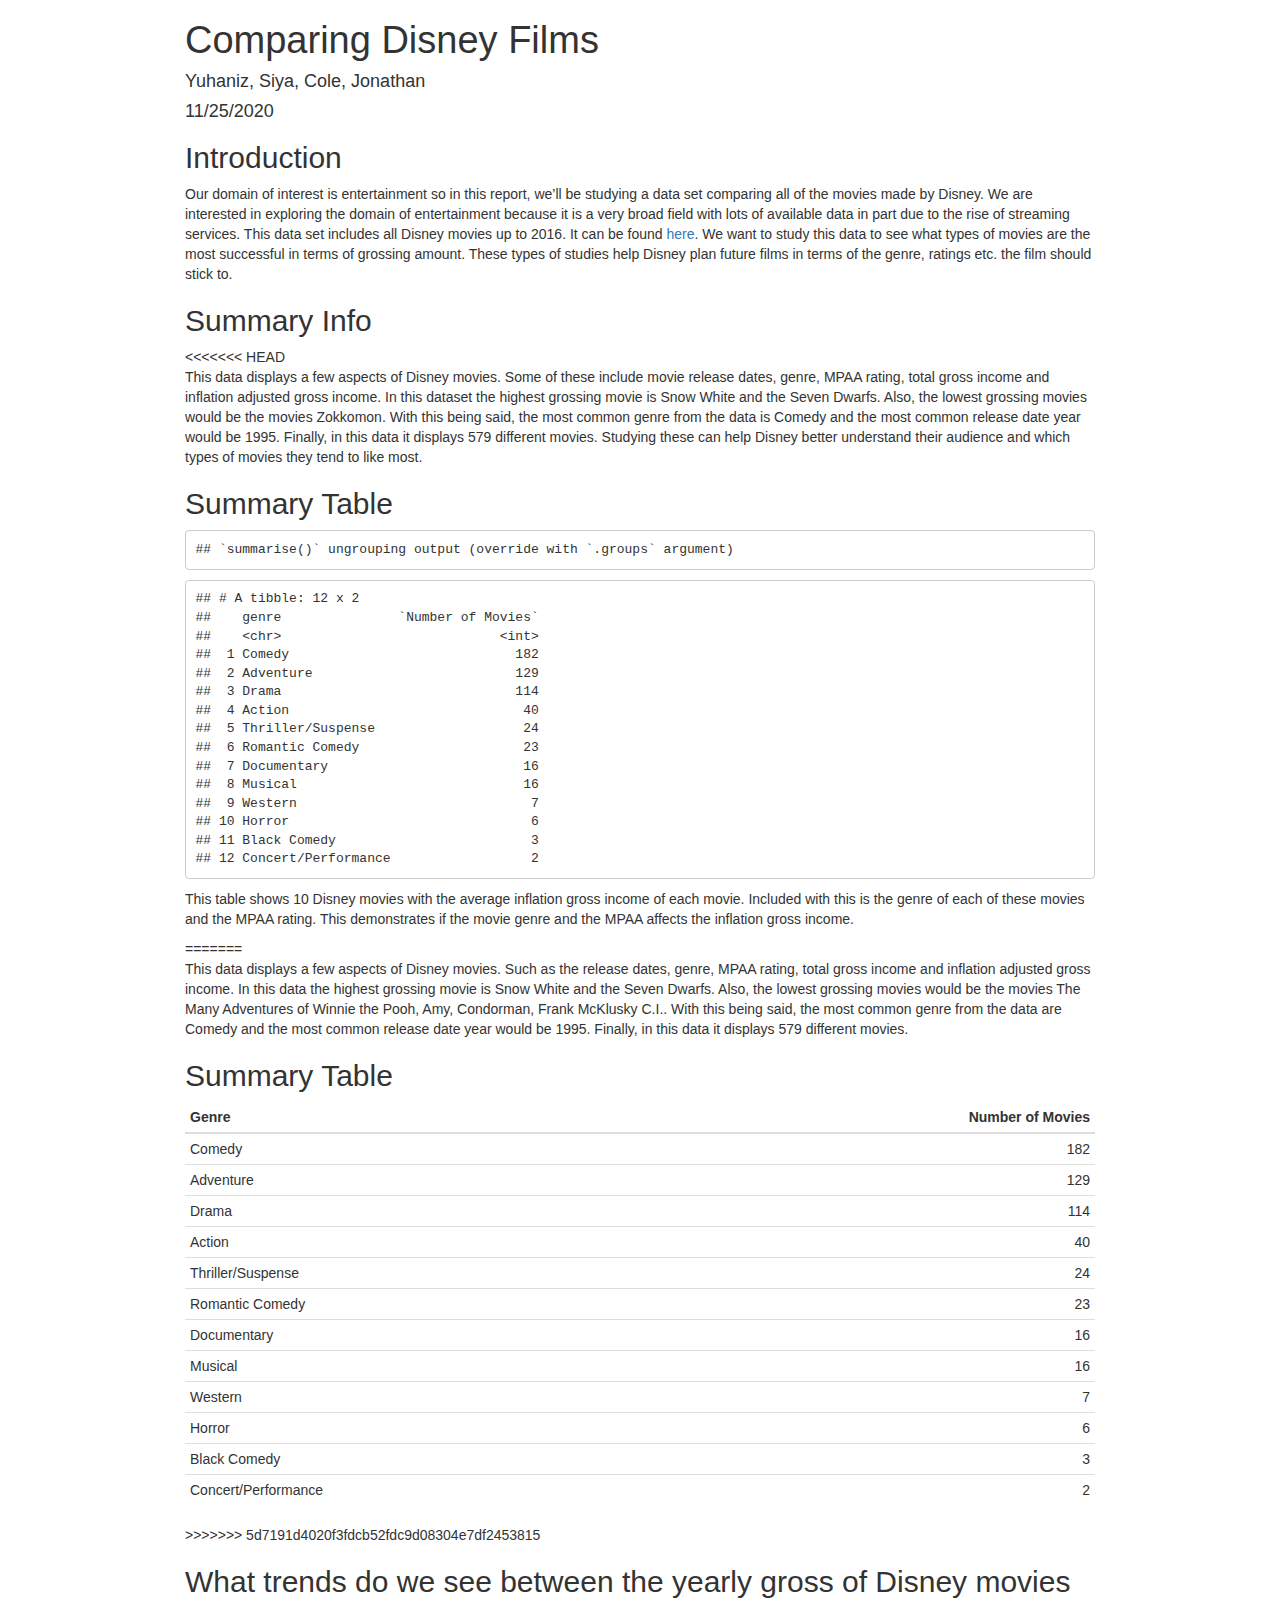
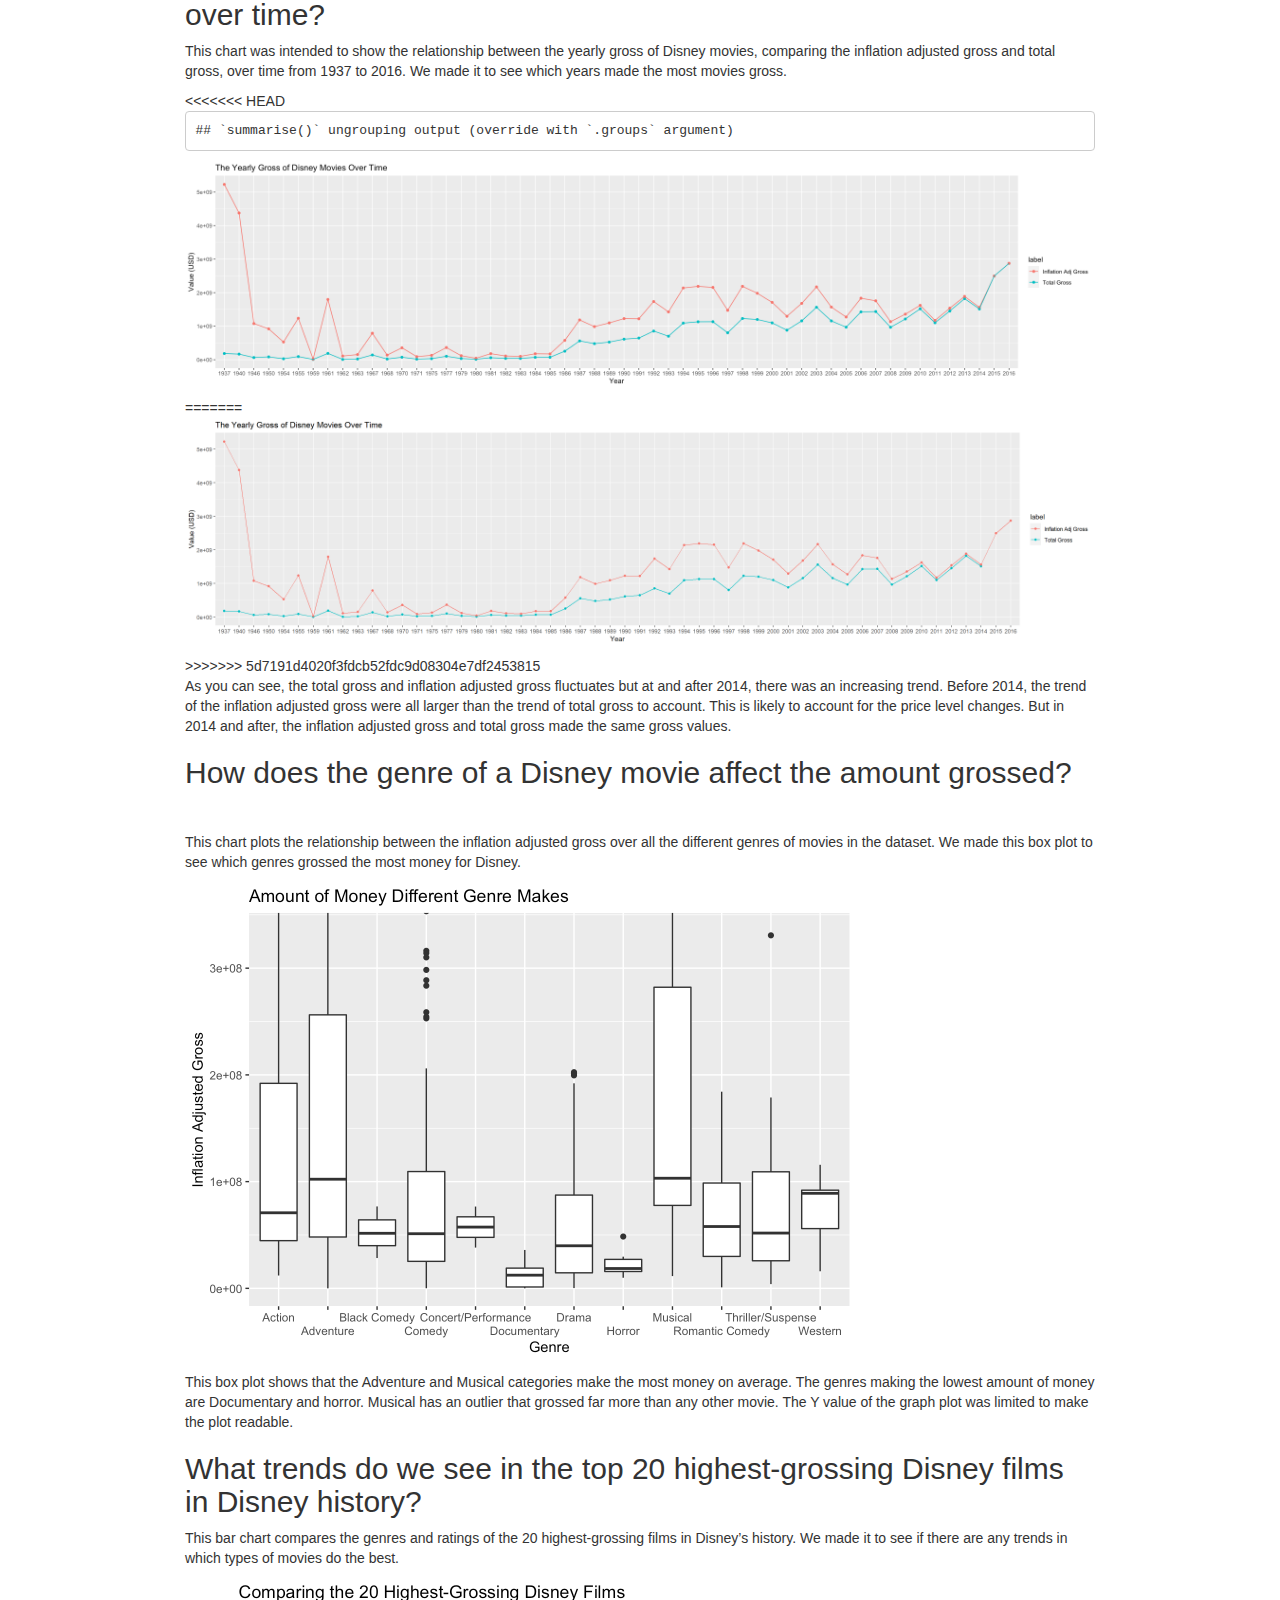
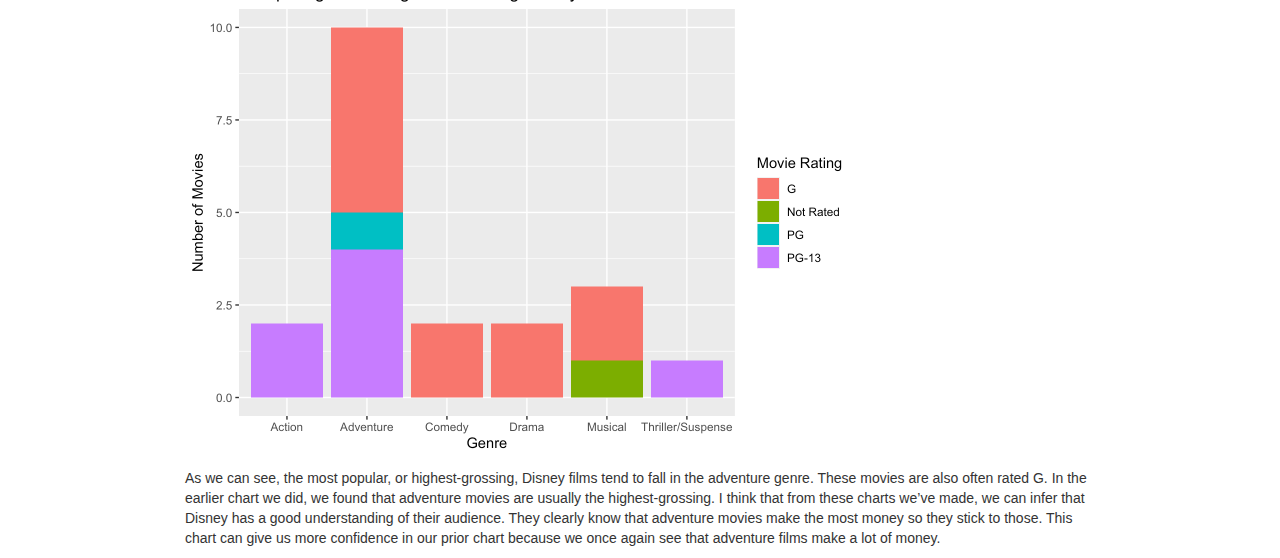
==== commit 2c2d4dd6: "reworded summary info" ====
--- a/index.html
+++ b/index.html
@@ -424,6 +424,7 @@
 </div>
 <div id="summary-info" class="section level2">
 <h2>Summary Info</h2>
+<<<<<<< HEAD
 <p>This data displays a few aspects of Disney movies. Some of these include movie release dates, genre, MPAA rating, total gross income and inflation adjusted gross income. In this dataset the highest grossing movie is Snow White and the Seven Dwarfs. Also, the lowest grossing movies would be the movies Zokkomon. With this being said, the most common genre from the data is Comedy and the most common release date year would be 1995. Finally, in this data it displays 579 different movies. Studying these can help Disney better understand their audience and which types of movies they tend to like most.</p>
 </div>
 <div id="summary-table" class="section level2">
@@ -445,12 +446,80 @@
 ## 11 Black Comedy                         3
 ## 12 Concert/Performance                  2</code></pre>
 <p>This table shows 10 Disney movies with the average inflation gross income of each movie. Included with this is the genre of each of these movies and the MPAA rating. This demonstrates if the movie genre and the MPAA affects the inflation gross income.</p>
+=======
+<p>This data displays a few aspects of Disney movies. Such as the release dates, genre, MPAA rating, total gross income and inflation adjusted gross income. In this data the highest grossing movie is Snow White and the Seven Dwarfs. Also, the lowest grossing movies would be the movies The Many Adventures of Winnie the Pooh, Amy, Condorman, Frank McKlusky C.I.. With this being said, the most common genre from the data are Comedy and the most common release date year would be 1995. Finally, in this data it displays 579 different movies.</p>
+</div>
+<div id="summary-table" class="section level2">
+<h2>Summary Table</h2>
+<table>
+<thead>
+<tr class="header">
+<th align="left">Genre</th>
+<th align="right">Number of Movies</th>
+</tr>
+</thead>
+<tbody>
+<tr class="odd">
+<td align="left">Comedy</td>
+<td align="right">182</td>
+</tr>
+<tr class="even">
+<td align="left">Adventure</td>
+<td align="right">129</td>
+</tr>
+<tr class="odd">
+<td align="left">Drama</td>
+<td align="right">114</td>
+</tr>
+<tr class="even">
+<td align="left">Action</td>
+<td align="right">40</td>
+</tr>
+<tr class="odd">
+<td align="left">Thriller/Suspense</td>
+<td align="right">24</td>
+</tr>
+<tr class="even">
+<td align="left">Romantic Comedy</td>
+<td align="right">23</td>
+</tr>
+<tr class="odd">
+<td align="left">Documentary</td>
+<td align="right">16</td>
+</tr>
+<tr class="even">
+<td align="left">Musical</td>
+<td align="right">16</td>
+</tr>
+<tr class="odd">
+<td align="left">Western</td>
+<td align="right">7</td>
+</tr>
+<tr class="even">
+<td align="left">Horror</td>
+<td align="right">6</td>
+</tr>
+<tr class="odd">
+<td align="left">Black Comedy</td>
+<td align="right">3</td>
+</tr>
+<tr class="even">
+<td align="left">Concert/Performance</td>
+<td align="right">2</td>
+</tr>
+</tbody>
+</table>
+>>>>>>> 5d7191d4020f3fdcb52fdc9d08304e7df2453815
 </div>
 <div id="what-trends-do-we-see-between-the-yearly-gross-of-disney-movies-over-time" class="section level2">
 <h2>What trends do we see between the yearly gross of Disney movies over time?</h2>
 <p>This chart was intended to show the relationship between the yearly gross of Disney movies, comparing the inflation adjusted gross and total gross, over time from 1937 to 2016. We made it to see which years made the most movies gross.</p>
+<<<<<<< HEAD
 <pre><code>## `summarise()` ungrouping output (override with `.groups` argument)</code></pre>
 <p><img src="[data-uri]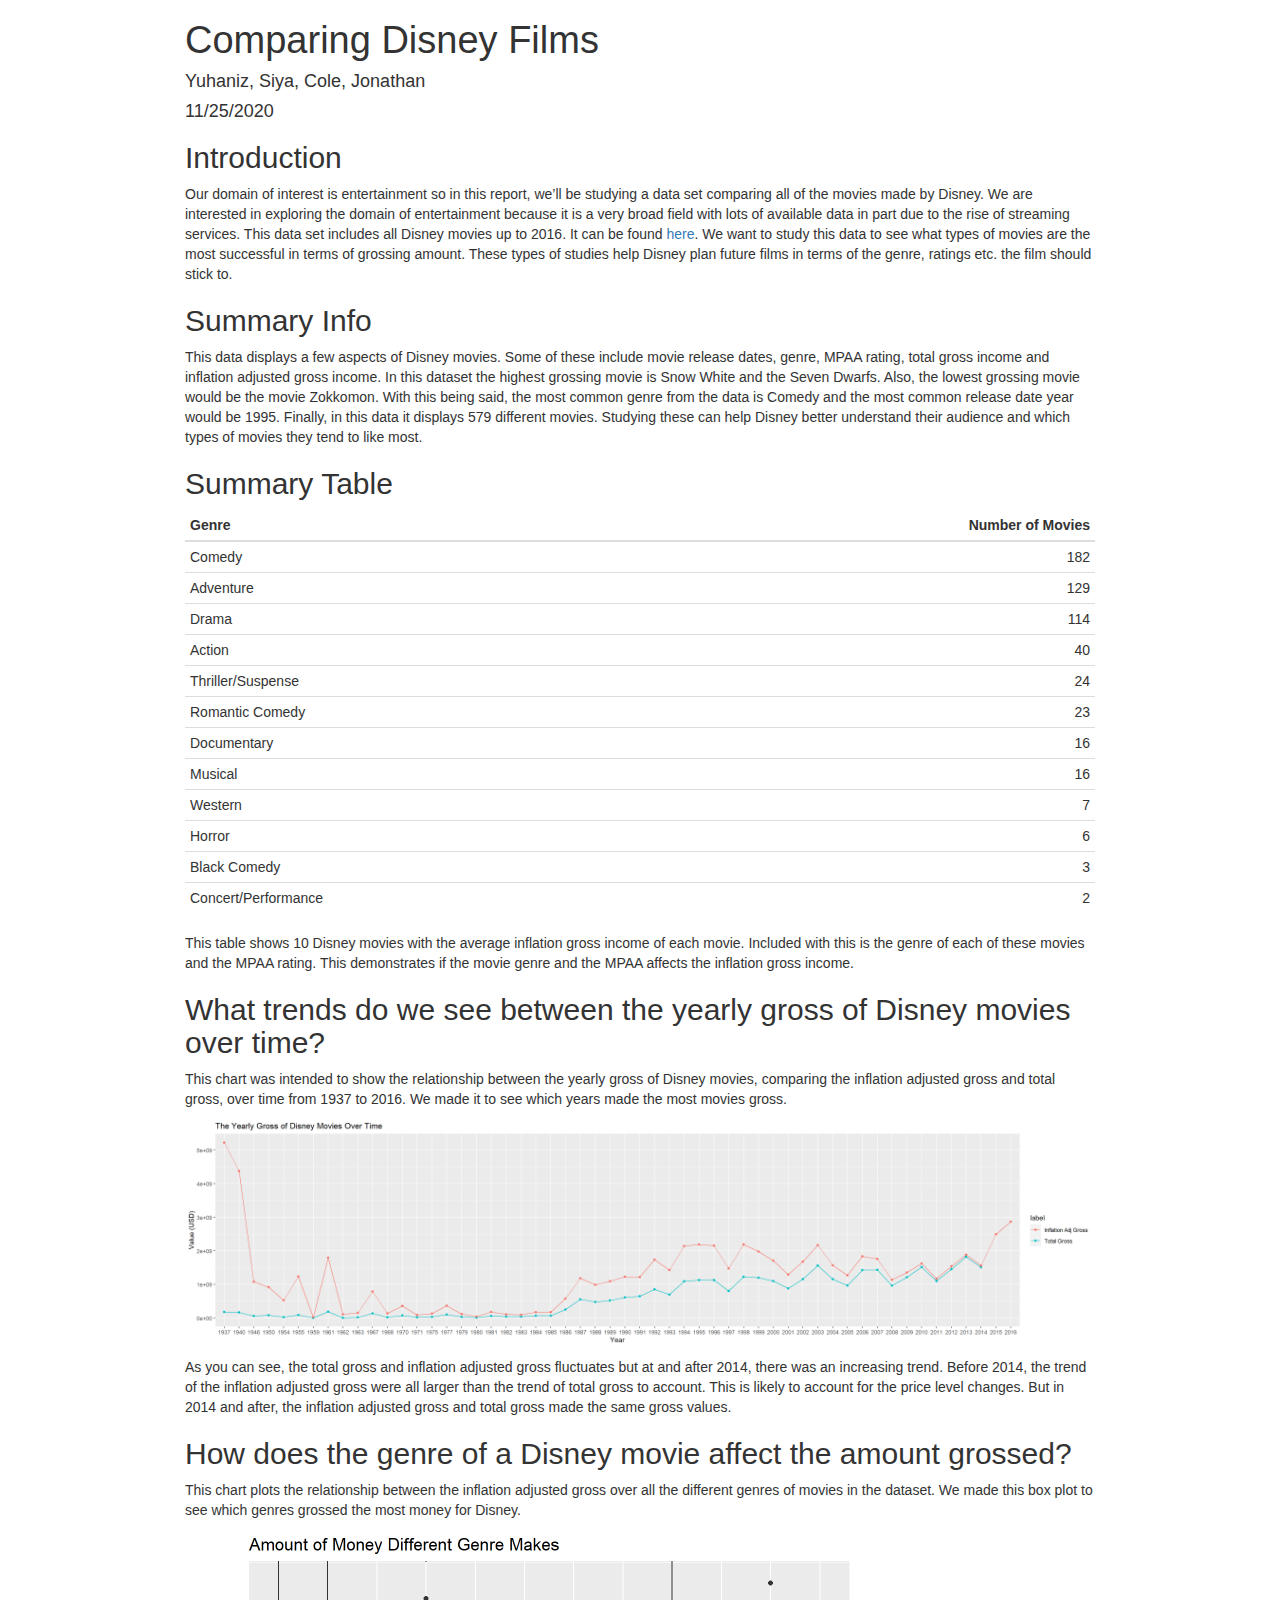
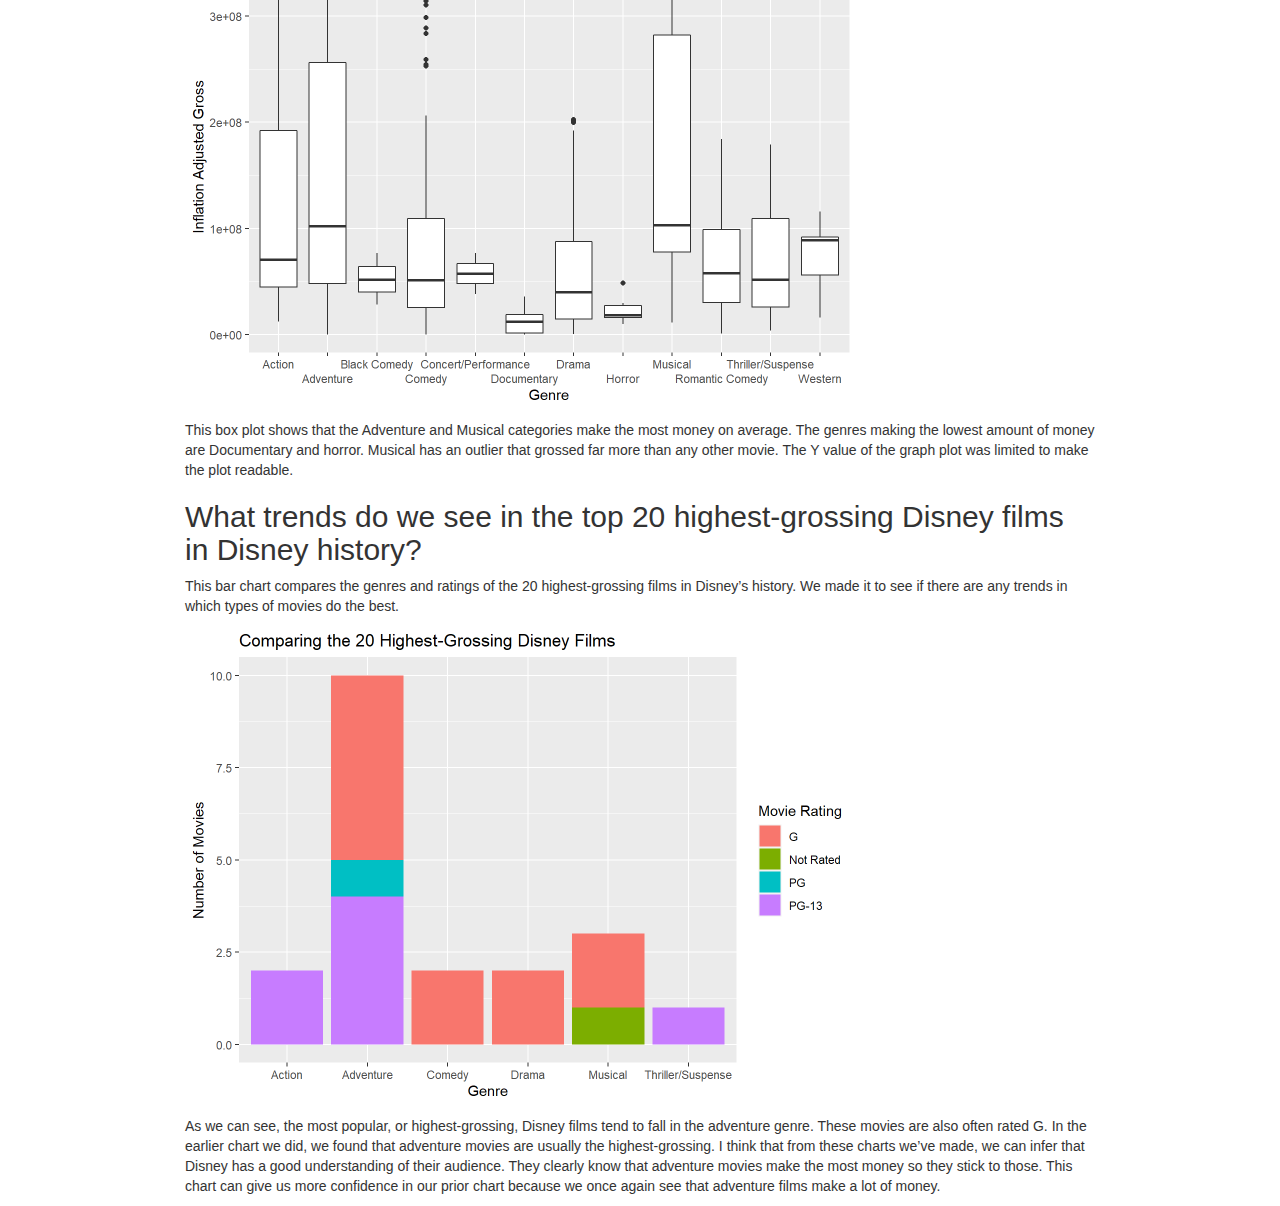
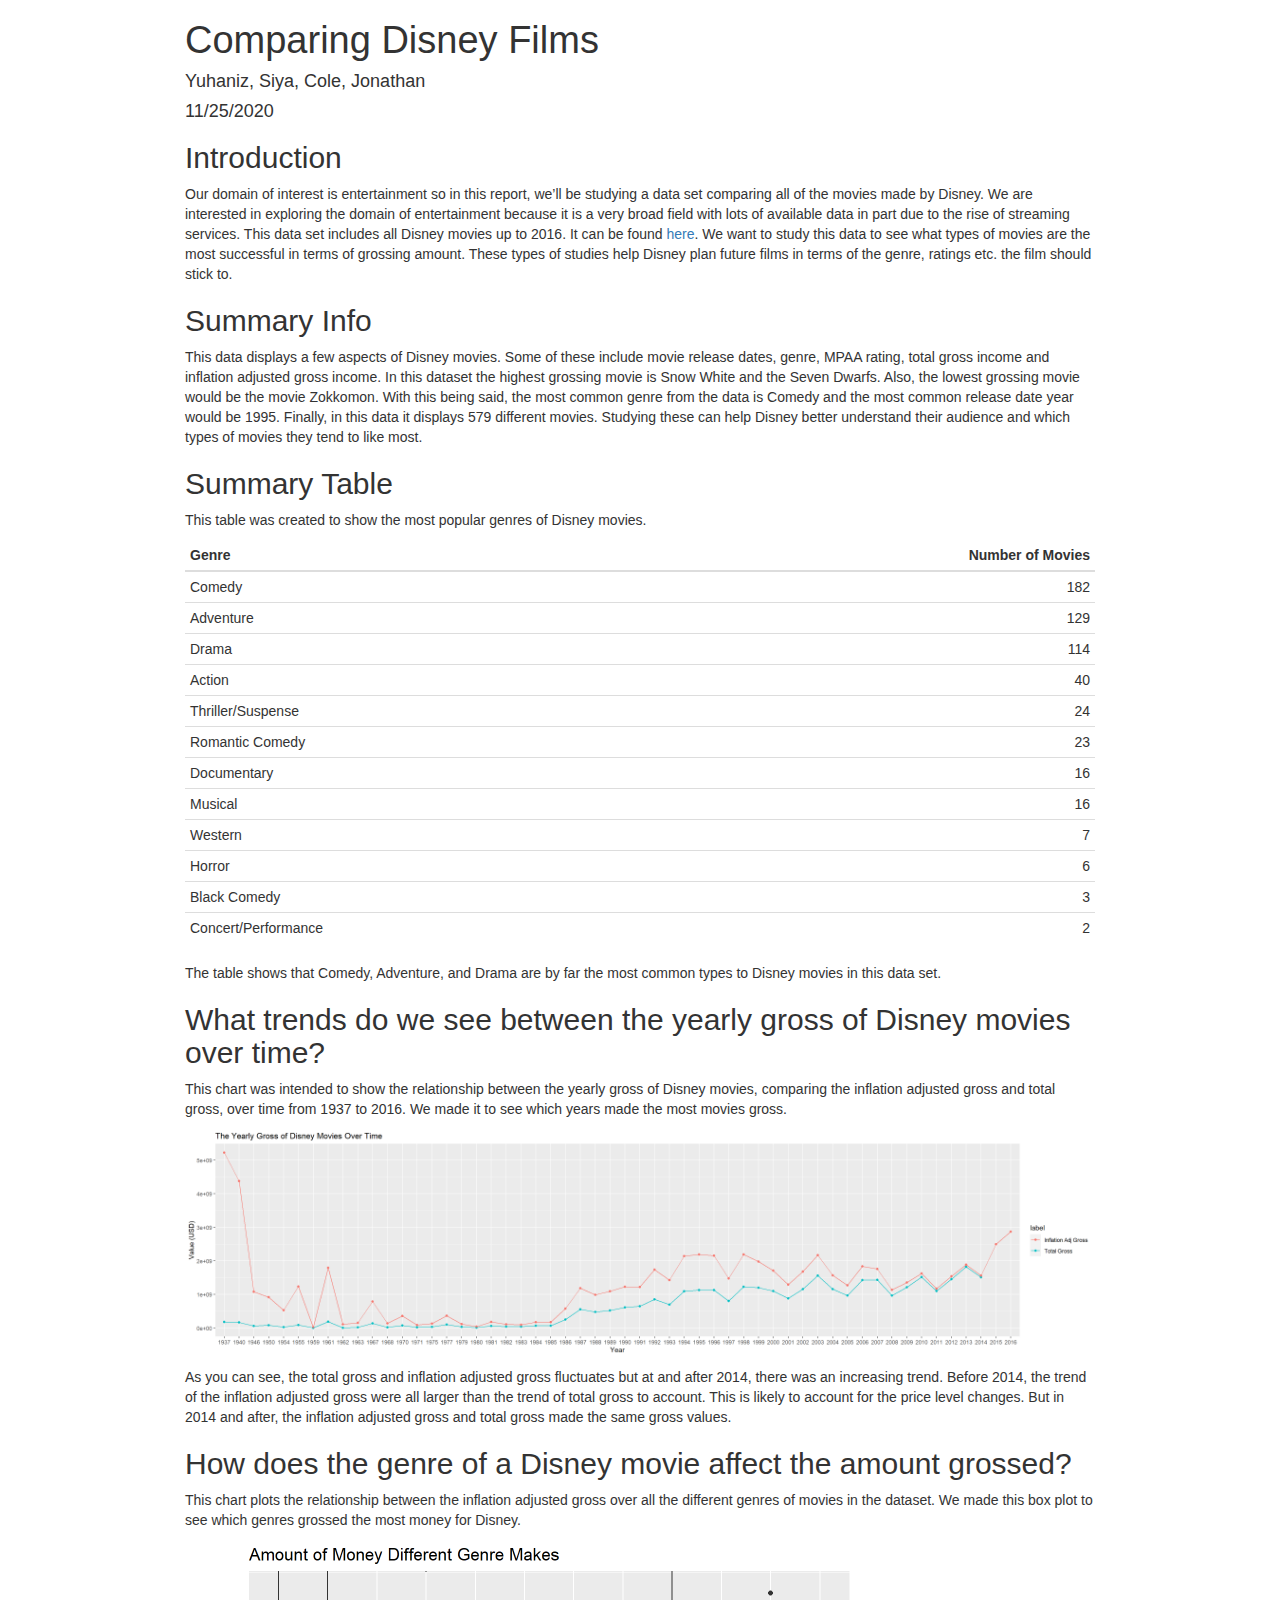
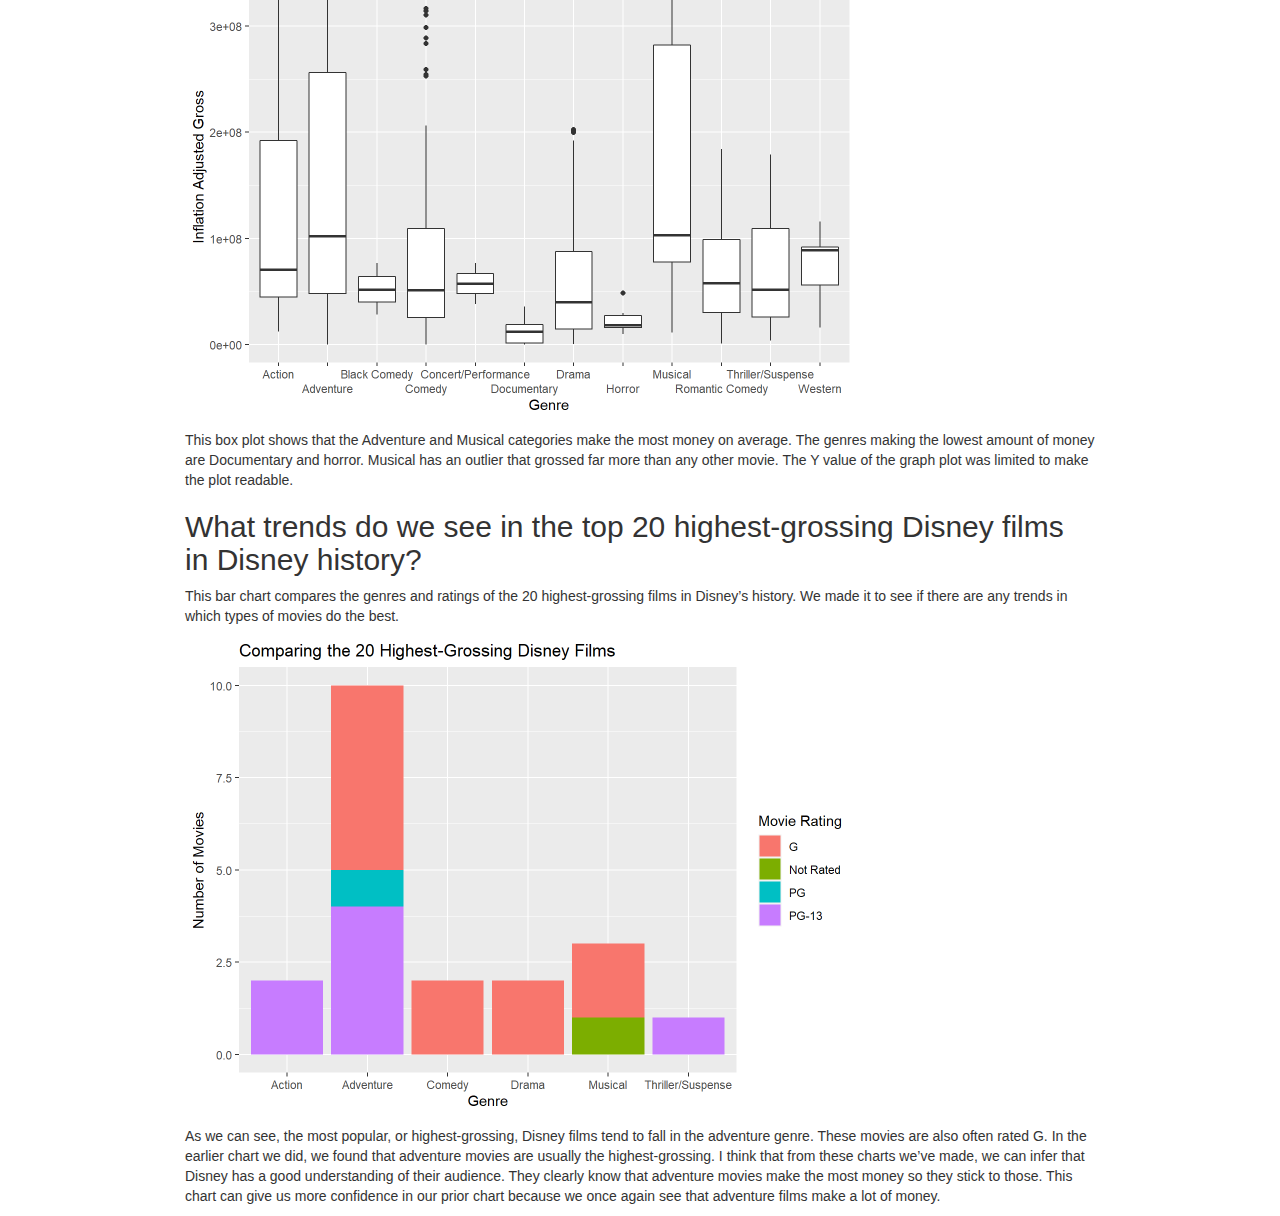
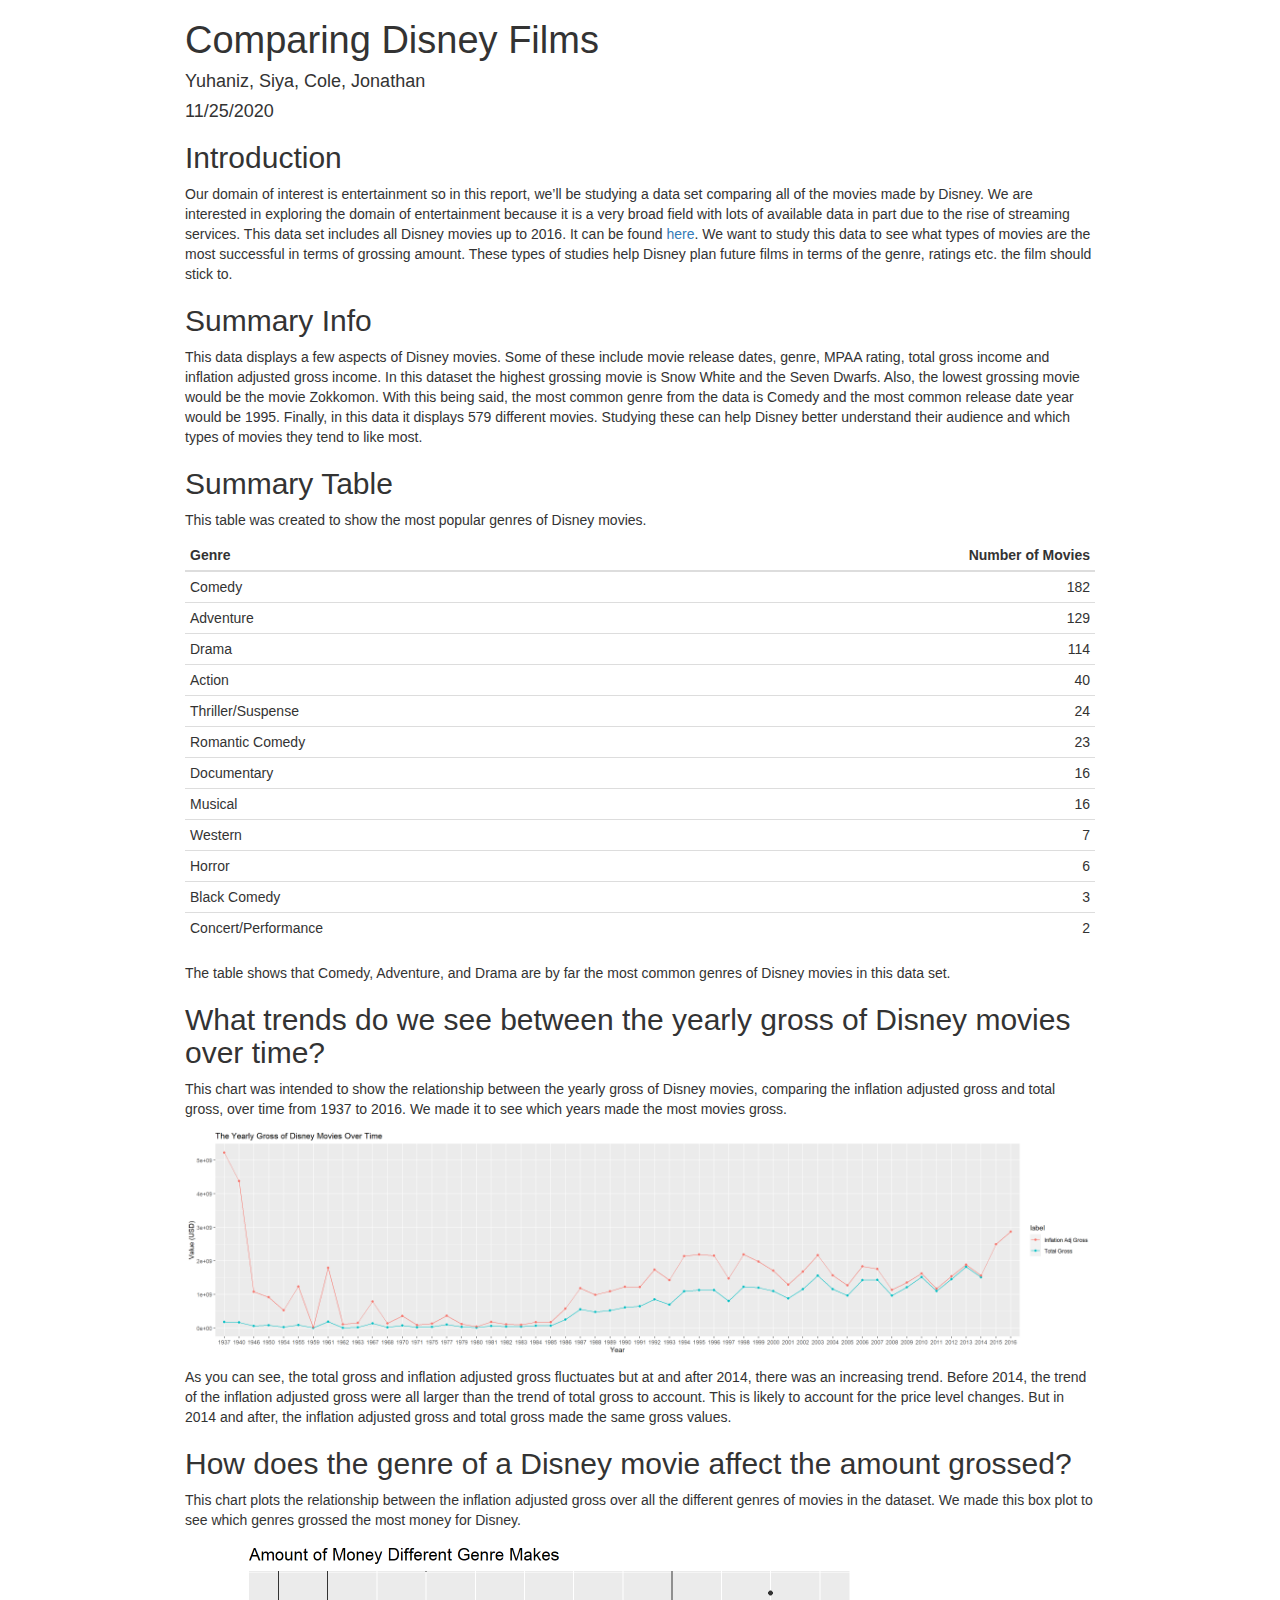
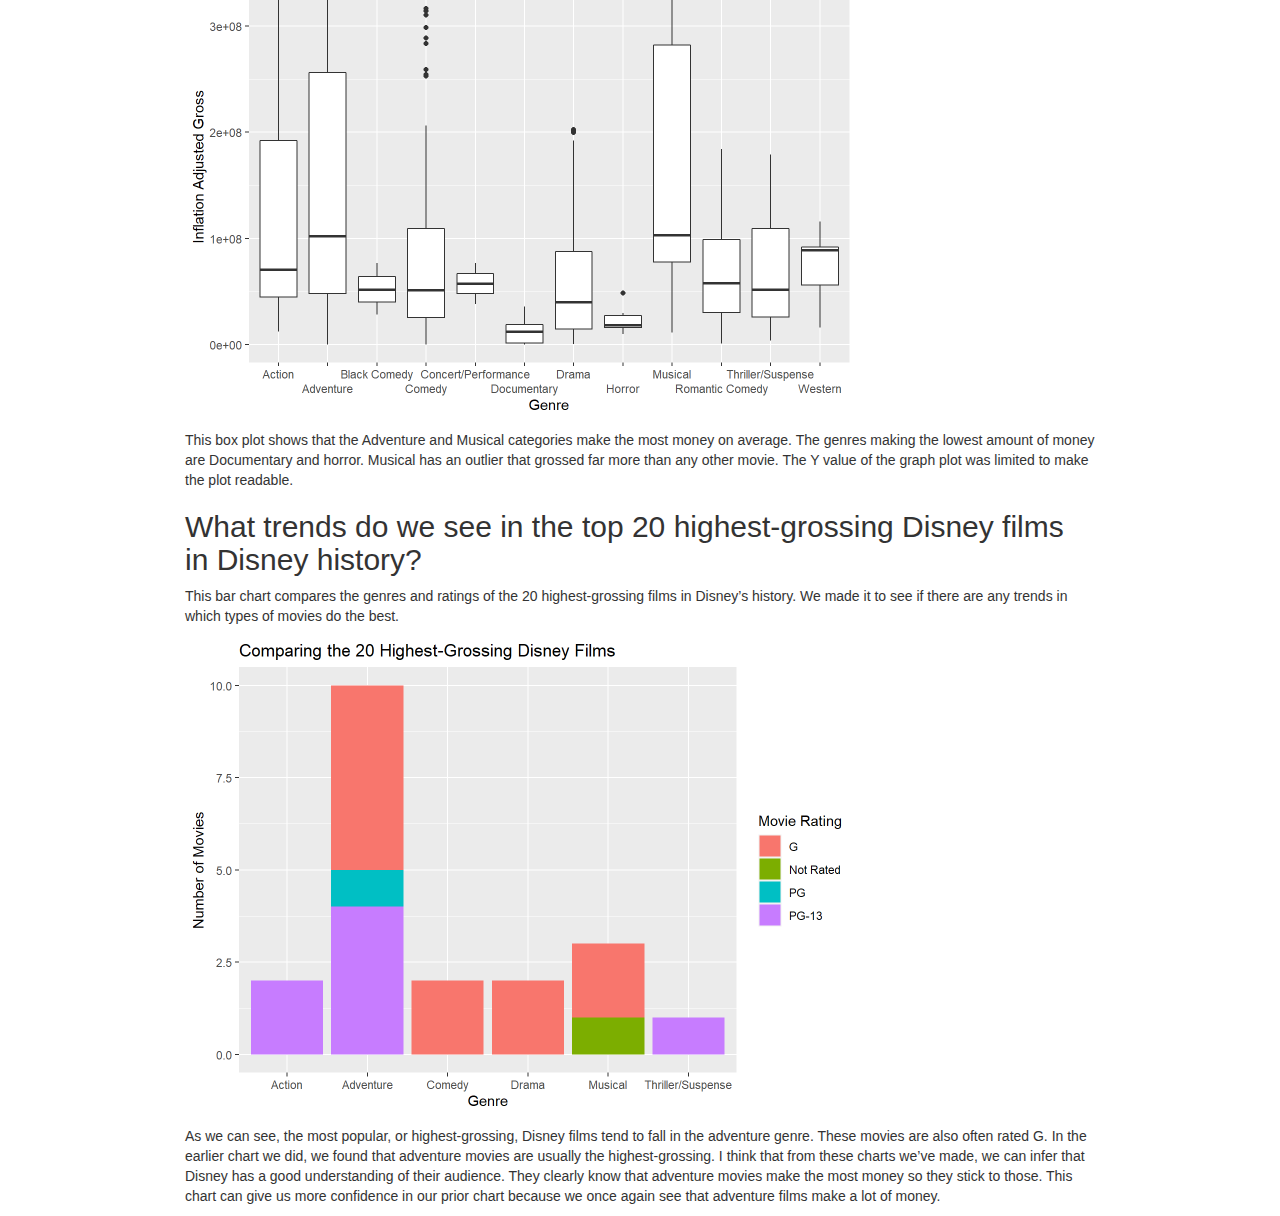
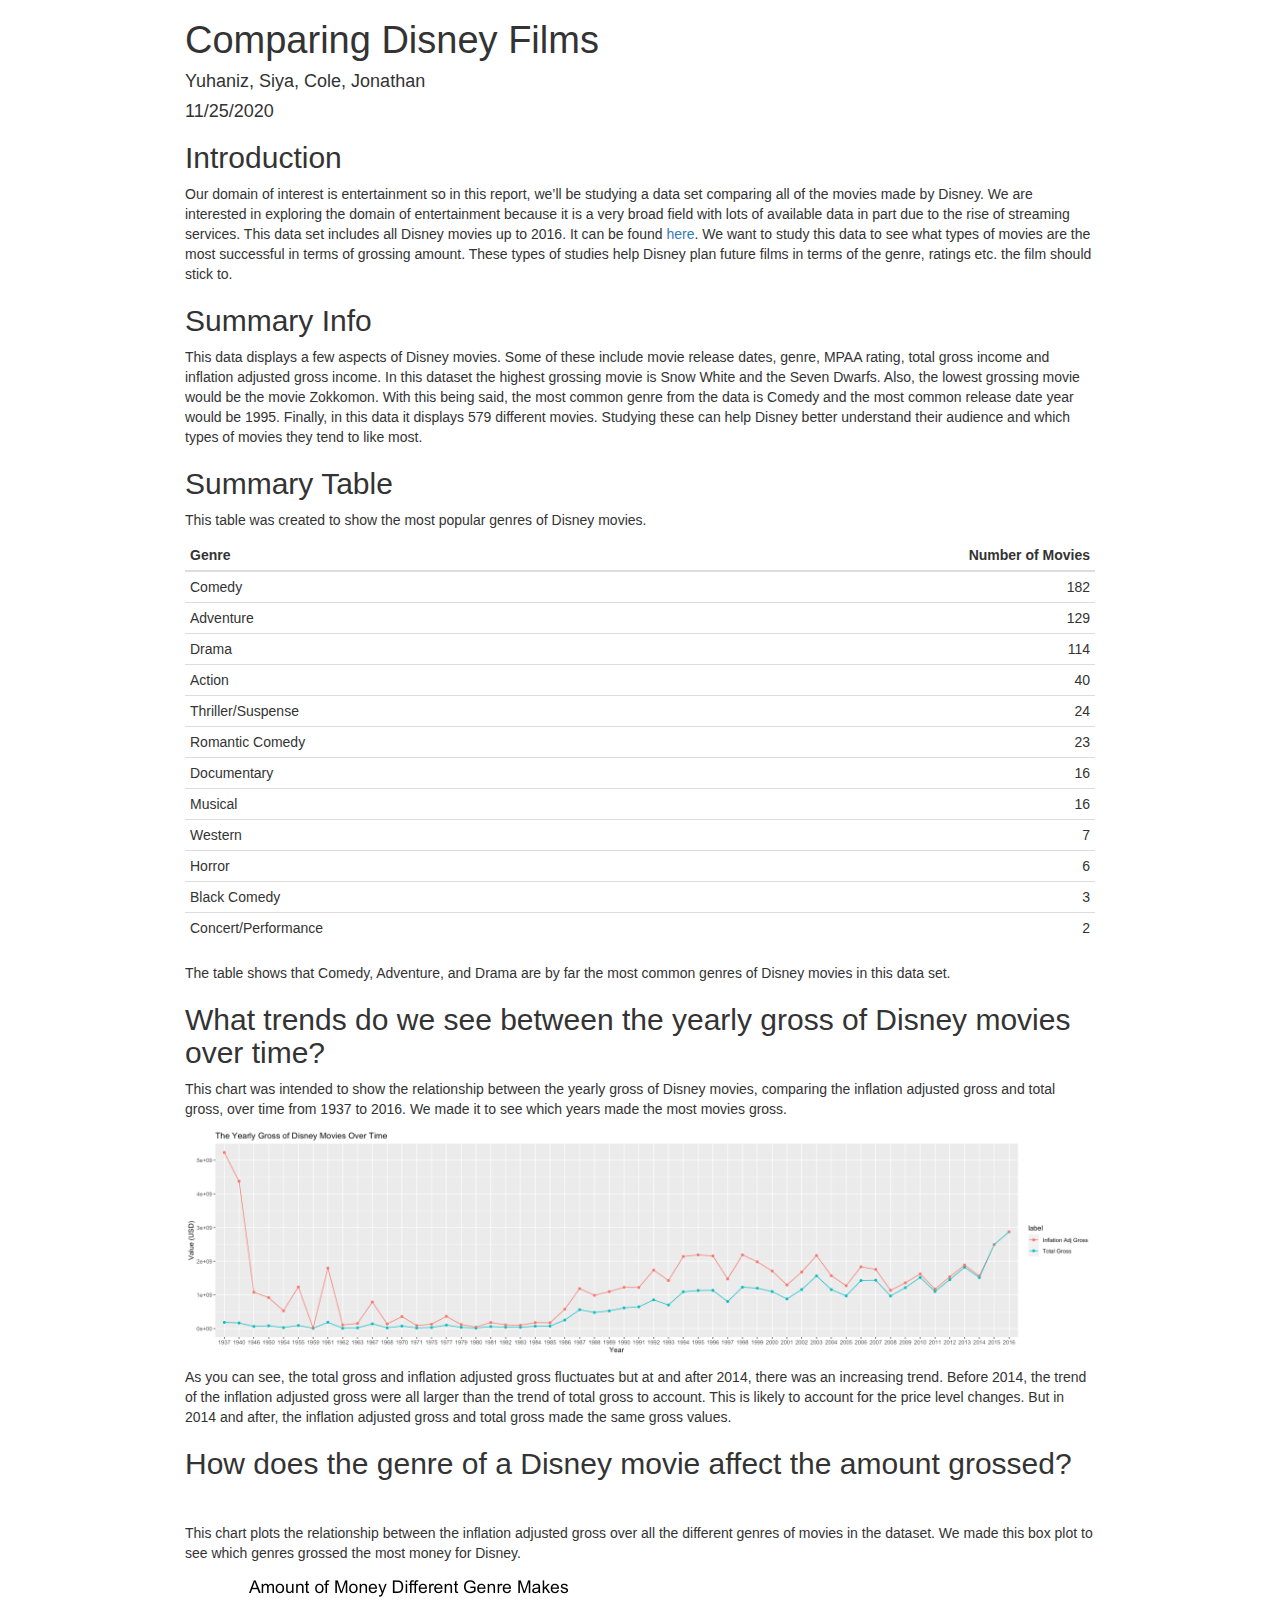
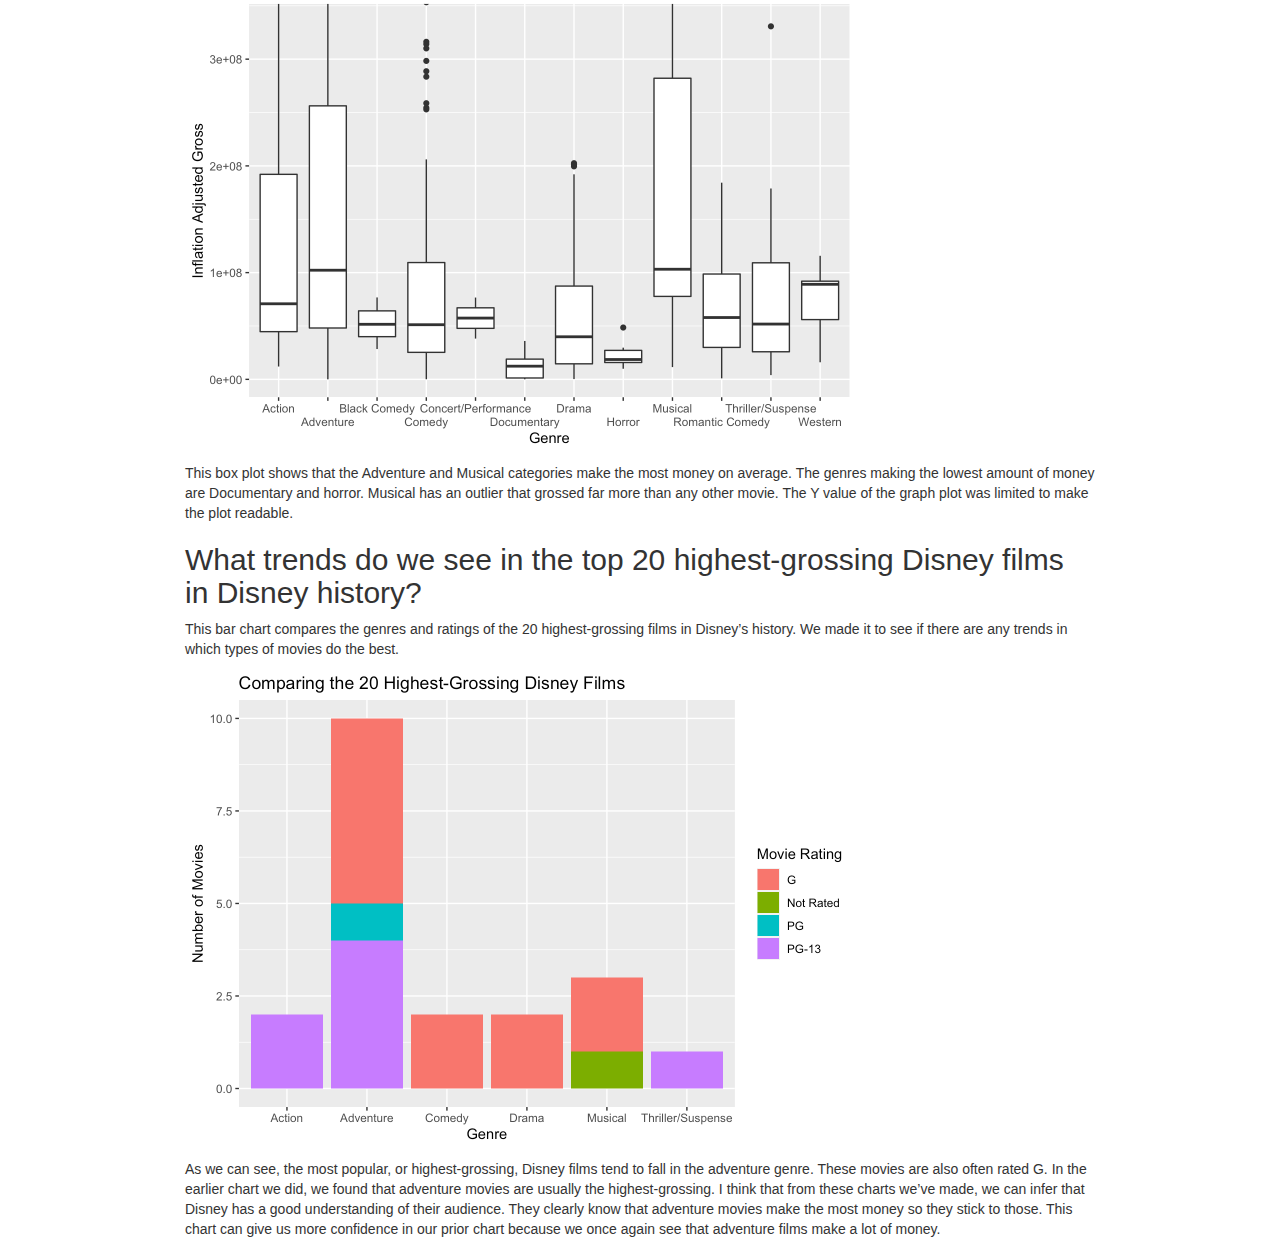
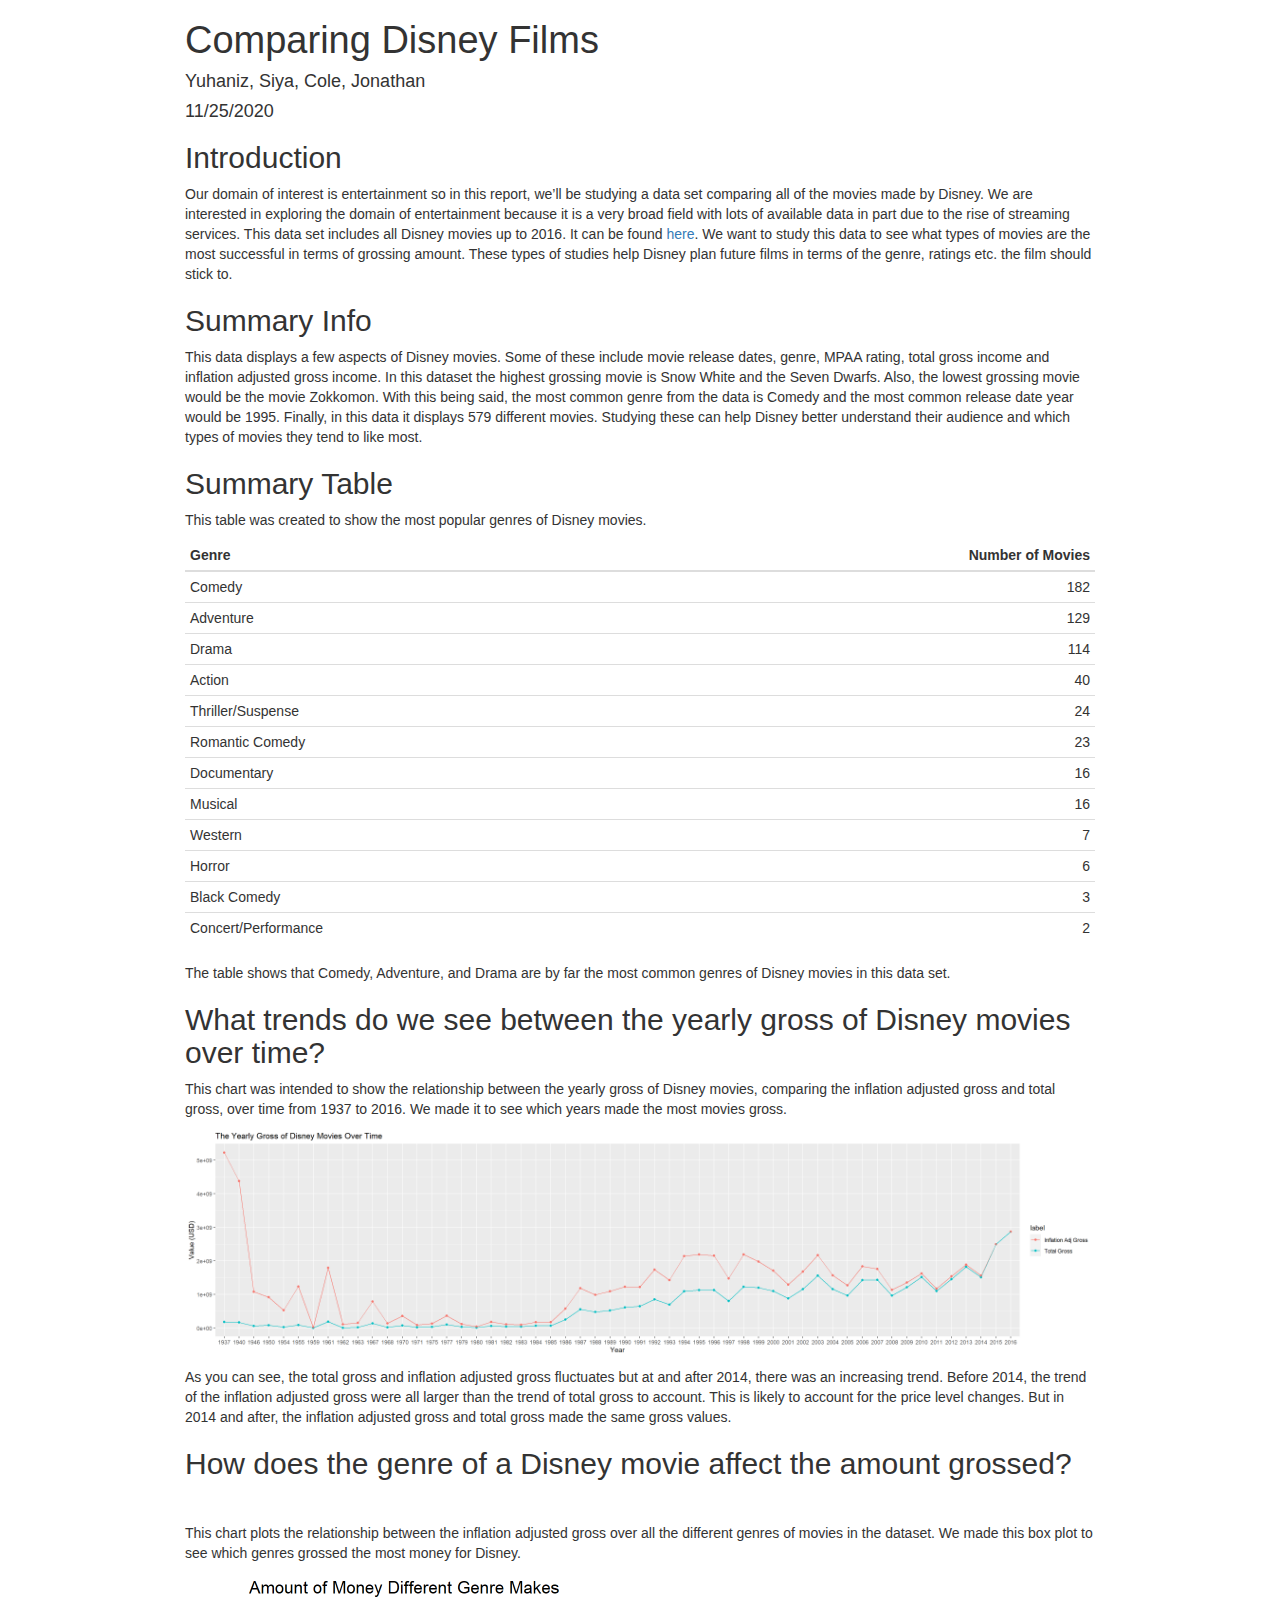
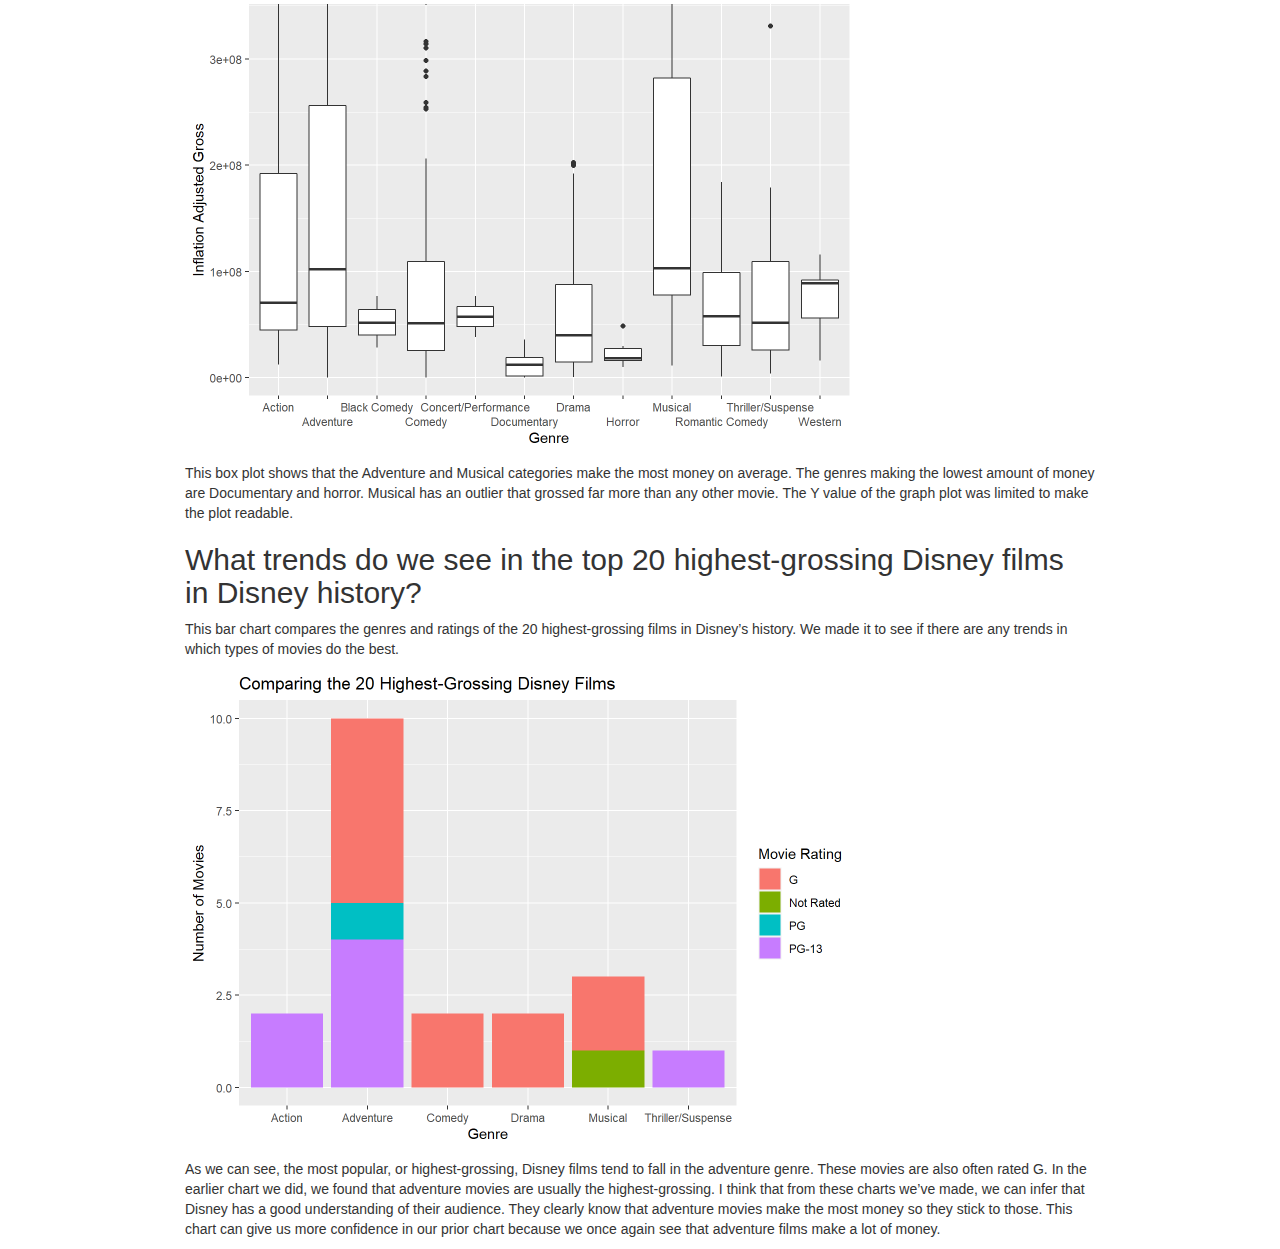
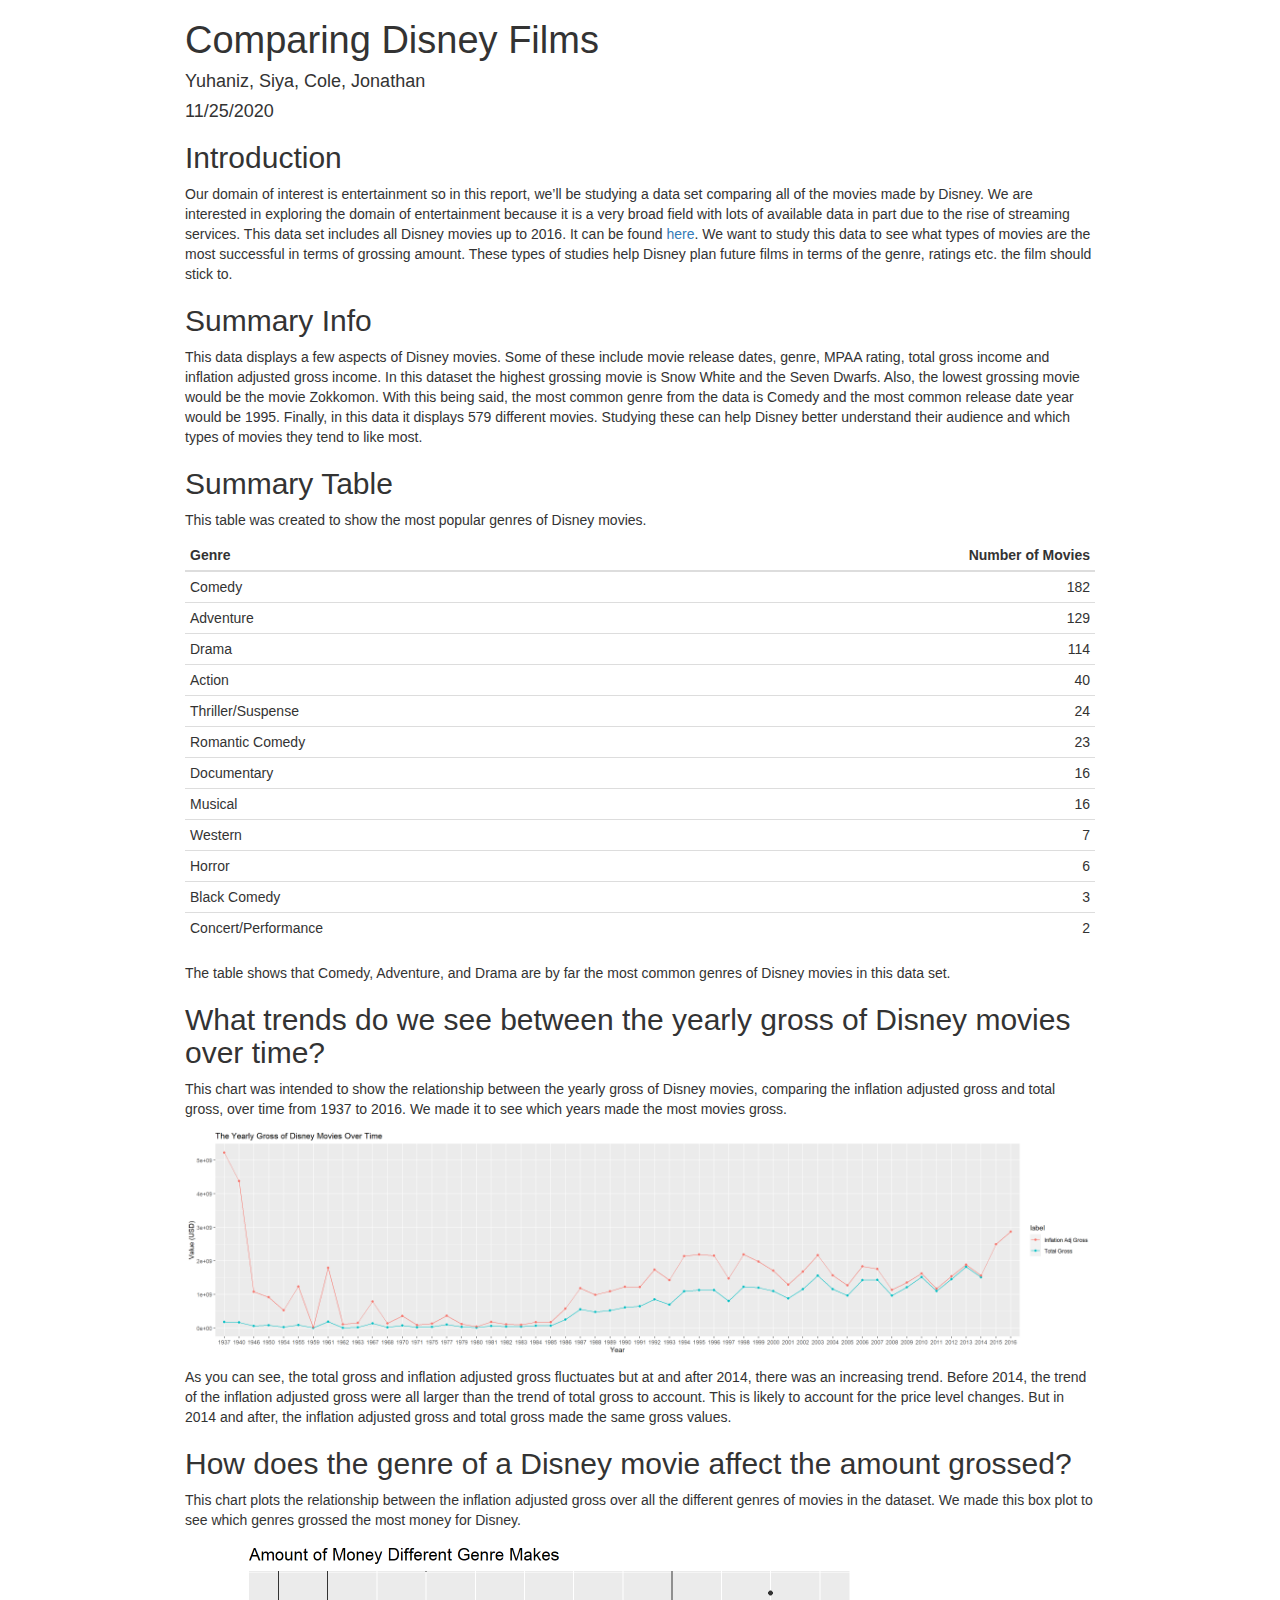
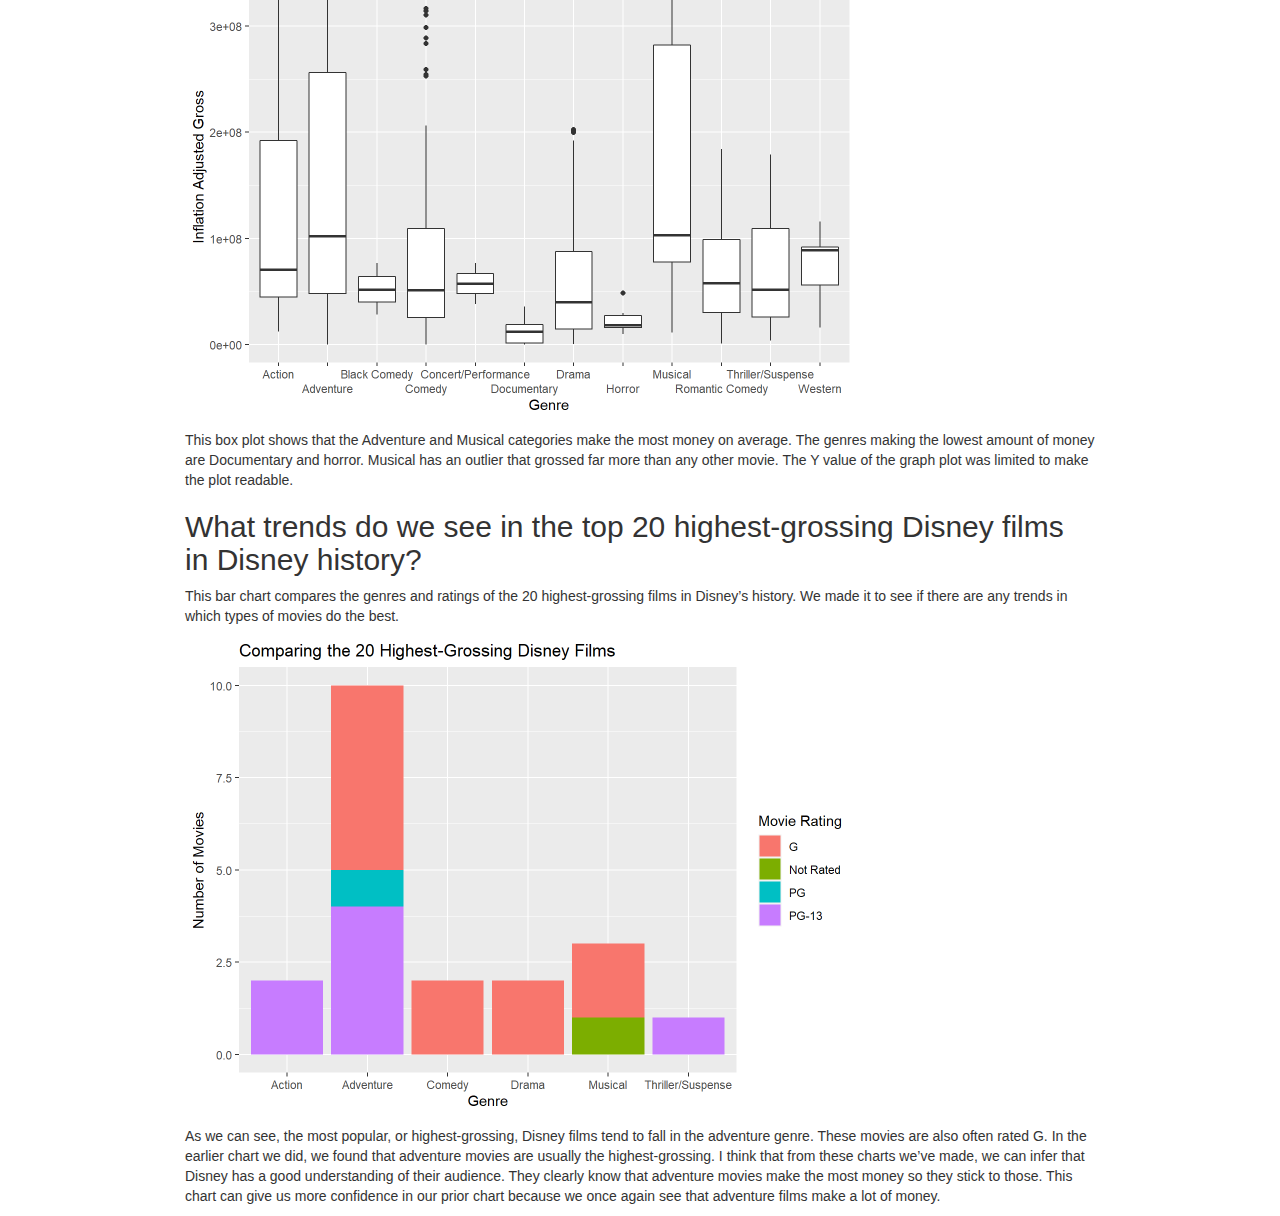
